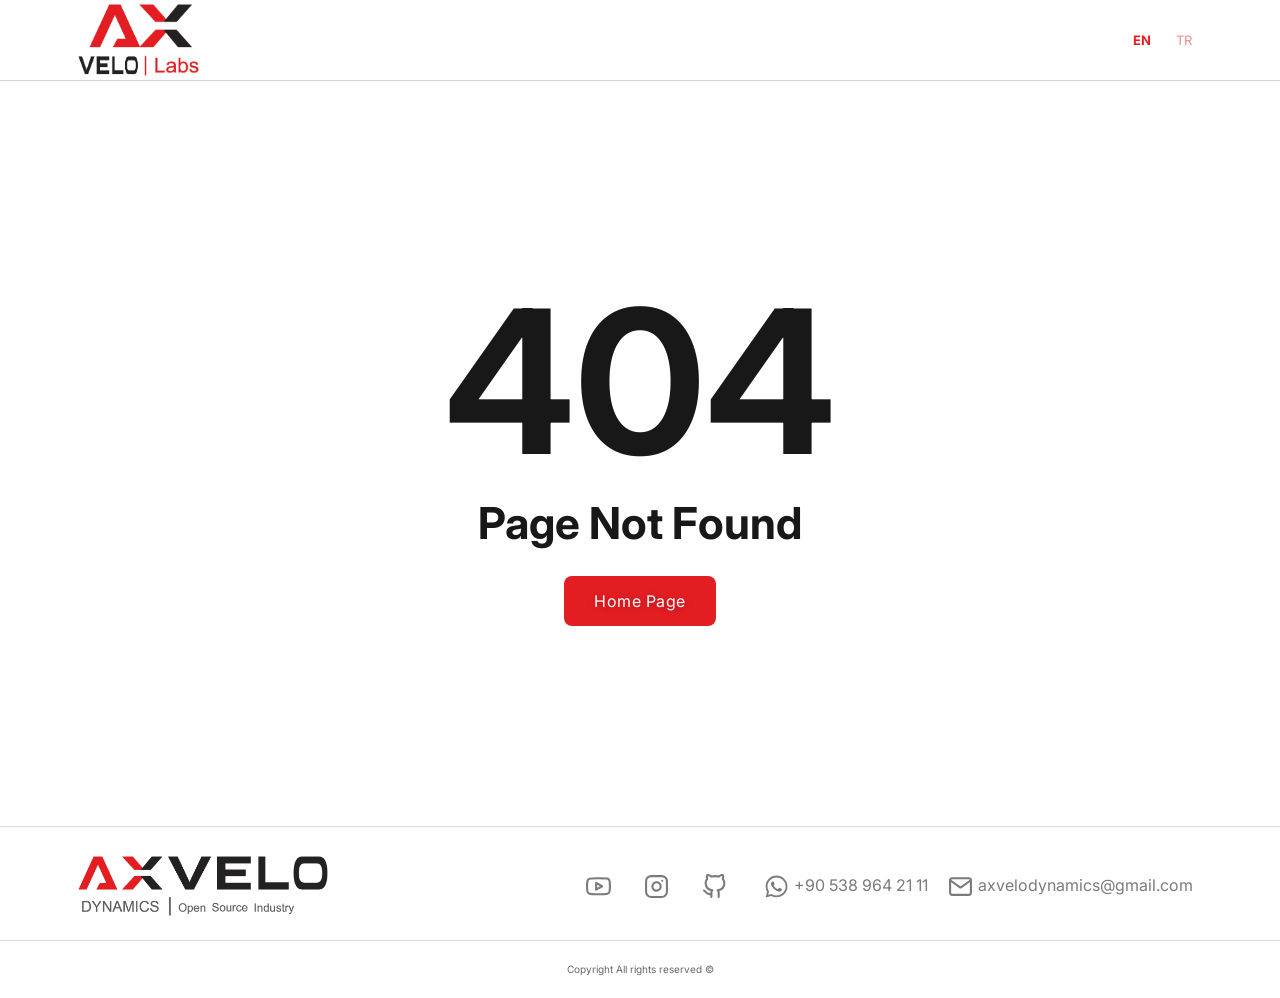
==== index.html @ fbc52920 "RELEASE post-2 video-3" ====
<!doctype html><html lang="en"><head><meta charset="utf-8"/><link rel="icon" type="image/png" href="/favicon-96x96.png" sizes="96x96"/><link rel="icon" type="image/svg+xml" href="/favicon.svg"/><link rel="shortcut icon" href="/favicon.ico"/><meta name="apple-mobile-web-app-title" content="Axvelo Labs"/><meta name="viewport" content="width=device-width,initial-scale=1"/><meta name="theme-color" content="#000000"/><meta name="description" content="Axvelo Labs"/><link rel="apple-touch-icon" sizes="180x180" href="/apple-touch-icon.png"/><link rel="manifest" href="/manifest.json"/><link href="/static/css/main.bc893403.chunk.css" rel="stylesheet"></head><body class="light"><noscript>You need to enable JavaScript to run this app.</noscript><div id="root"></div><script>!function(e){function r(r){for(var n,l,a=r[0],f=r[1],i=r[2],c=0,s=[];c<a.length;c++)l=a[c],Object.prototype.hasOwnProperty.call(o,l)&&o[l]&&s.push(o[l][0]),o[l]=0;for(n in f)Object.prototype.hasOwnProperty.call(f,n)&&(e[n]=f[n]);for(p&&p(r);s.length;)s.shift()();return u.push.apply(u,i||[]),t()}function t(){for(var e,r=0;r<u.length;r++){for(var t=u[r],n=!0,a=1;a<t.length;a++){var f=t[a];0!==o[f]&&(n=!1)}n&&(u.splice(r--,1),e=l(l.s=t[0]))}return e}var n={},o={1:0},u=[];function l(r){if(n[r])return n[r].exports;var t=n[r]={i:r,l:!1,exports:{}};return e[r].call(t.exports,t,t.exports,l),t.l=!0,t.exports}l.m=e,l.c=n,l.d=function(e,r,t){l.o(e,r)||Object.defineProperty(e,r,{enumerable:!0,get:t})},l.r=function(e){"undefined"!=typeof Symbol&&Symbol.toStringTag&&Object.defineProperty(e,Symbol.toStringTag,{value:"Module"}),Object.defineProperty(e,"__esModule",{value:!0})},l.t=function(e,r){if(1&r&&(e=l(e)),8&r)return e;if(4&r&&"object"==typeof e&&e&&e.__esModule)return e;var t=Object.create(null);if(l.r(t),Object.defineProperty(t,"default",{enumerable:!0,value:e}),2&r&&"string"!=typeof e)for(var n in e)l.d(t,n,function(r){return e[r]}.bind(null,n));return t},l.n=function(e){var r=e&&e.__esModule?function(){return e.default}:function(){return e};return l.d(r,"a",r),r},l.o=function(e,r){return Object.prototype.hasOwnProperty.call(e,r)},l.p="/";var a=this.webpackJsonpaxvelo=this.webpackJsonpaxvelo||[],f=a.push.bind(a);a.push=r,a=a.slice();for(var i=0;i<a.length;i++)r(a[i]);var p=f;t()}([])</script><script src="/static/js/2.7e75f795.chunk.js"></script><script src="/static/js/main.991373ff.chunk.js"></script></body></html>
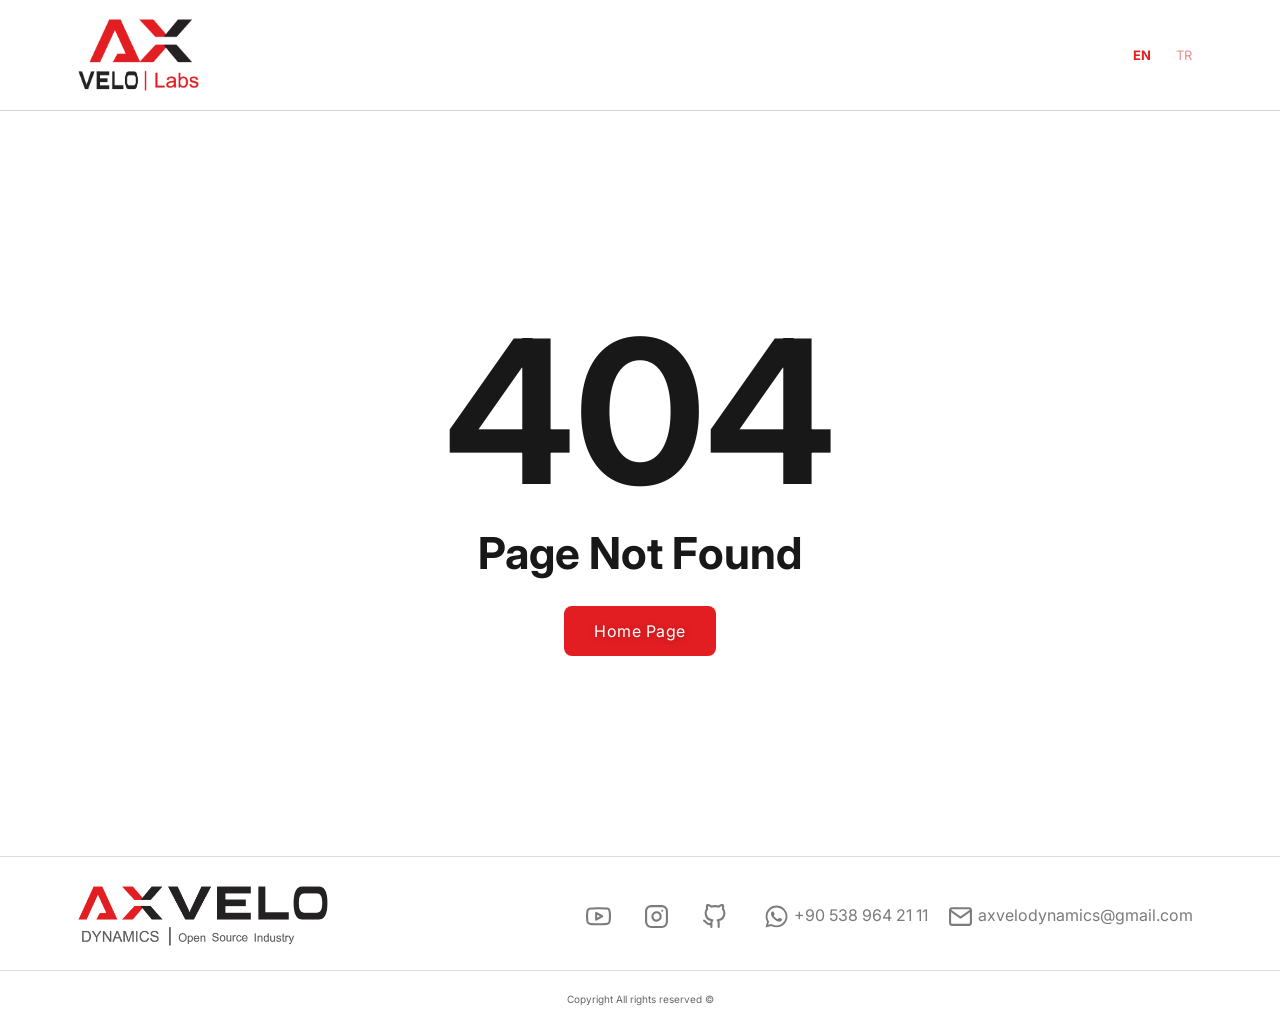
==== commit 6892a953: "RELEASE post-3 video update & spacings" ====
--- a/index.html
+++ b/index.html
@@ -1 +1 @@
-<!doctype html><html lang="en"><head><meta charset="utf-8"/><link rel="icon" type="image/png" href="/favicon-96x96.png" sizes="96x96"/><link rel="icon" type="image/svg+xml" href="/favicon.svg"/><link rel="shortcut icon" href="/favicon.ico"/><meta name="apple-mobile-web-app-title" content="Axvelo Labs"/><meta name="viewport" content="width=device-width,initial-scale=1"/><meta name="theme-color" content="#000000"/><meta name="description" content="Axvelo Labs"/><link rel="apple-touch-icon" sizes="180x180" href="/apple-touch-icon.png"/><link rel="manifest" href="/manifest.json"/><link href="/static/css/main.bc893403.chunk.css" rel="stylesheet"></head><body class="light"><noscript>You need to enable JavaScript to run this app.</noscript><div id="root"></div><script>!function(e){function r(r){for(var n,l,a=r[0],f=r[1],i=r[2],c=0,s=[];c<a.length;c++)l=a[c],Object.prototype.hasOwnProperty.call(o,l)&&o[l]&&s.push(o[l][0]),o[l]=0;for(n in f)Object.prototype.hasOwnProperty.call(f,n)&&(e[n]=f[n]);for(p&&p(r);s.length;)s.shift()();return u.push.apply(u,i||[]),t()}function t(){for(var e,r=0;r<u.length;r++){for(var t=u[r],n=!0,a=1;a<t.length;a++){var f=t[a];0!==o[f]&&(n=!1)}n&&(u.splice(r--,1),e=l(l.s=t[0]))}return e}var n={},o={1:0},u=[];function l(r){if(n[r])return n[r].exports;var t=n[r]={i:r,l:!1,exports:{}};return e[r].call(t.exports,t,t.exports,l),t.l=!0,t.exports}l.m=e,l.c=n,l.d=function(e,r,t){l.o(e,r)||Object.defineProperty(e,r,{enumerable:!0,get:t})},l.r=function(e){"undefined"!=typeof Symbol&&Symbol.toStringTag&&Object.defineProperty(e,Symbol.toStringTag,{value:"Module"}),Object.defineProperty(e,"__esModule",{value:!0})},l.t=function(e,r){if(1&r&&(e=l(e)),8&r)return e;if(4&r&&"object"==typeof e&&e&&e.__esModule)return e;var t=Object.create(null);if(l.r(t),Object.defineProperty(t,"default",{enumerable:!0,value:e}),2&r&&"string"!=typeof e)for(var n in e)l.d(t,n,function(r){return e[r]}.bind(null,n));return t},l.n=function(e){var r=e&&e.__esModule?function(){return e.default}:function(){return e};return l.d(r,"a",r),r},l.o=function(e,r){return Object.prototype.hasOwnProperty.call(e,r)},l.p="/";var a=this.webpackJsonpaxvelo=this.webpackJsonpaxvelo||[],f=a.push.bind(a);a.push=r,a=a.slice();for(var i=0;i<a.length;i++)r(a[i]);var p=f;t()}([])</script><script src="/static/js/2.7e75f795.chunk.js"></script><script src="/static/js/main.991373ff.chunk.js"></script></body></html>+<!doctype html><html lang="en"><head><meta charset="utf-8"/><link rel="icon" type="image/png" href="/favicon-96x96.png" sizes="96x96"/><link rel="icon" type="image/svg+xml" href="/favicon.svg"/><link rel="shortcut icon" href="/favicon.ico"/><meta name="apple-mobile-web-app-title" content="Axvelo Labs"/><meta name="viewport" content="width=device-width,initial-scale=1"/><meta name="theme-color" content="#000000"/><meta name="description" content="Axvelo Labs"/><link rel="apple-touch-icon" sizes="180x180" href="/apple-touch-icon.png"/><link rel="manifest" href="/manifest.json"/><link href="/static/css/main.41f11011.chunk.css" rel="stylesheet"></head><body class="light"><noscript>You need to enable JavaScript to run this app.</noscript><div id="root"></div><script>!function(e){function r(r){for(var n,l,a=r[0],f=r[1],i=r[2],c=0,s=[];c<a.length;c++)l=a[c],Object.prototype.hasOwnProperty.call(o,l)&&o[l]&&s.push(o[l][0]),o[l]=0;for(n in f)Object.prototype.hasOwnProperty.call(f,n)&&(e[n]=f[n]);for(p&&p(r);s.length;)s.shift()();return u.push.apply(u,i||[]),t()}function t(){for(var e,r=0;r<u.length;r++){for(var t=u[r],n=!0,a=1;a<t.length;a++){var f=t[a];0!==o[f]&&(n=!1)}n&&(u.splice(r--,1),e=l(l.s=t[0]))}return e}var n={},o={1:0},u=[];function l(r){if(n[r])return n[r].exports;var t=n[r]={i:r,l:!1,exports:{}};return e[r].call(t.exports,t,t.exports,l),t.l=!0,t.exports}l.m=e,l.c=n,l.d=function(e,r,t){l.o(e,r)||Object.defineProperty(e,r,{enumerable:!0,get:t})},l.r=function(e){"undefined"!=typeof Symbol&&Symbol.toStringTag&&Object.defineProperty(e,Symbol.toStringTag,{value:"Module"}),Object.defineProperty(e,"__esModule",{value:!0})},l.t=function(e,r){if(1&r&&(e=l(e)),8&r)return e;if(4&r&&"object"==typeof e&&e&&e.__esModule)return e;var t=Object.create(null);if(l.r(t),Object.defineProperty(t,"default",{enumerable:!0,value:e}),2&r&&"string"!=typeof e)for(var n in e)l.d(t,n,function(r){return e[r]}.bind(null,n));return t},l.n=function(e){var r=e&&e.__esModule?function(){return e.default}:function(){return e};return l.d(r,"a",r),r},l.o=function(e,r){return Object.prototype.hasOwnProperty.call(e,r)},l.p="/";var a=this.webpackJsonpaxvelo=this.webpackJsonpaxvelo||[],f=a.push.bind(a);a.push=r,a=a.slice();for(var i=0;i<a.length;i++)r(a[i]);var p=f;t()}([])</script><script src="/static/js/2.7e75f795.chunk.js"></script><script src="/static/js/main.ada5b45c.chunk.js"></script></body></html>
--- a/static/css/main.41f11011.chunk.css
+++ b/static/css/main.41f11011.chunk.css
@@ -0,0 +1,15 @@
+@import url(https://fonts.googleapis.com/css2?family=Inter:wght@300;400;500;600;700;800&display=swap);
+/*!
+ * Bootstrap  v5.2.0 (https://getbootstrap.com/)
+ * Copyright 2011-2022 The Bootstrap Authors
+ * Copyright 2011-2022 Twitter, Inc.
+ * Licensed under MIT (https://github.com/twbs/bootstrap/blob/main/LICENSE)
+ */:root{--bs-blue:#0d6efd;--bs-indigo:#6610f2;--bs-purple:#6f42c1;--bs-pink:#d63384;--bs-red:#dc3545;--bs-orange:#fd7e14;--bs-yellow:#ffc107;--bs-green:#198754;--bs-teal:#20c997;--bs-cyan:#0dcaf0;--bs-black:#000;--bs-white:#fff;--bs-gray:#6c757d;--bs-gray-dark:#343a40;--bs-gray-100:#f8f9fa;--bs-gray-200:#e9ecef;--bs-gray-300:#dee2e6;--bs-gray-400:#ced4da;--bs-gray-500:#adb5bd;--bs-gray-600:#6c757d;--bs-gray-700:#495057;--bs-gray-800:#343a40;--bs-gray-900:#212529;--bs-primary:#0d6efd;--bs-secondary:#6c757d;--bs-success:#198754;--bs-info:#0dcaf0;--bs-warning:#ffc107;--bs-danger:#dc3545;--bs-light:#f8f9fa;--bs-dark:#212529;--bs-primary-rgb:13,110,253;--bs-secondary-rgb:108,117,125;--bs-success-rgb:25,135,84;--bs-info-rgb:13,202,240;--bs-warning-rgb:255,193,7;--bs-danger-rgb:220,53,69;--bs-light-rgb:248,249,250;--bs-dark-rgb:33,37,41;--bs-white-rgb:255,255,255;--bs-black-rgb:0,0,0;--bs-body-color-rgb:33,37,41;--bs-body-bg-rgb:255,255,255;--bs-font-sans-serif:system-ui,-apple-system,"Segoe UI",Roboto,"Helvetica Neue","Noto Sans","Liberation Sans",Arial,sans-serif,"Apple Color Emoji","Segoe UI Emoji","Segoe UI Symbol","Noto Color Emoji";--bs-font-monospace:SFMono-Regular,Menlo,Monaco,Consolas,"Liberation Mono","Courier New",monospace;--bs-gradient:linear-gradient(180deg,hsla(0,0%,100%,0.15),hsla(0,0%,100%,0));--bs-body-font-family:var(--bs-font-sans-serif);--bs-body-font-size:1rem;--bs-body-font-weight:400;--bs-body-line-height:1.5;--bs-body-color:#212529;--bs-body-bg:#fff;--bs-border-width:1px;--bs-border-style:solid;--bs-border-color:#dee2e6;--bs-border-color-translucent:rgba(0,0,0,0.175);--bs-border-radius:0.375rem;--bs-border-radius-sm:0.25rem;--bs-border-radius-lg:0.5rem;--bs-border-radius-xl:1rem;--bs-border-radius-2xl:2rem;--bs-border-radius-pill:50rem;--bs-link-color:#0d6efd;--bs-link-hover-color:#0a58ca;--bs-code-color:#d63384;--bs-highlight-bg:#fff3cd}*,:after,:before{box-sizing:border-box}@media(prefers-reduced-motion:no-preference){:root{scroll-behavior:smooth}}body{font-family:var(--bs-body-font-family);font-size:var(--bs-body-font-size);font-weight:var(--bs-body-font-weight);line-height:var(--bs-body-line-height);color:var(--bs-body-color);text-align:var(--bs-body-text-align);background-color:var(--bs-body-bg);-webkit-text-size-adjust:100%;-webkit-tap-highlight-color:transparent}hr{margin:1rem 0;color:inherit;border-top:1px solid}.h1,.h2,.h3,.h4,.h5,.h6,h1,h2,h3,h4,h5,h6{margin-top:0;margin-bottom:.5rem;font-weight:500;line-height:1.2}.h1,h1{font-size:calc(1.375rem + 1.5vw)}@media(min-width:1200px){.h1,h1{font-size:2.5rem}}.h2,h2{font-size:calc(1.325rem + .9vw)}@media(min-width:1200px){.h2,h2{font-size:2rem}}.h3,h3{font-size:calc(1.3rem + .6vw)}@media(min-width:1200px){.h3,h3{font-size:1.75rem}}.h4,h4{font-size:calc(1.275rem + .3vw)}@media(min-width:1200px){.h4,h4{font-size:1.5rem}}.h5,h5{font-size:1.25rem}.h6,h6{font-size:1rem}p{margin-top:0;margin-bottom:1rem}abbr[title]{-webkit-text-decoration:underline dotted;text-decoration:underline dotted;cursor:help;-webkit-text-decoration-skip-ink:none;text-decoration-skip-ink:none}address{margin-bottom:1rem;font-style:normal;line-height:inherit}ol,ul{padding-left:2rem}dl,ol,ul{margin-top:0;margin-bottom:1rem}ol ol,ol ul,ul ol,ul ul{margin-bottom:0}dd{margin-bottom:.5rem;margin-left:0}blockquote{margin:0 0 1rem}b,strong{font-weight:bolder}.small,small{font-size:.875em}.mark,mark{padding:.1875em;background-color:var(--bs-highlight-bg)}sub,sup{font-size:.75em}a{color:var(--bs-link-color);text-decoration:underline}a:hover{color:var(--bs-link-hover-color)}a:not([href]):not([class]),a:not([href]):not([class]):hover{color:inherit;text-decoration:none}code,kbd,pre,samp{font-family:var(--bs-font-monospace);font-size:1em}pre{display:block;margin-top:0;margin-bottom:1rem;overflow:auto;font-size:.875em}pre code{font-size:inherit;color:inherit;word-break:normal}code{font-size:.875em;color:var(--bs-code-color);word-wrap:break-word}a>code{color:inherit}kbd{padding:.1875rem .375rem;font-size:.875em;color:var(--bs-body-bg);background-color:var(--bs-body-color);border-radius:.25rem}kbd kbd{padding:0;font-size:1em}figure{margin:0 0 1rem}img,svg{vertical-align:middle}table{caption-side:bottom}caption{padding-top:.5rem;padding-bottom:.5rem;color:#6c757d;text-align:left}th{text-align:inherit;text-align:-webkit-match-parent}tbody,td,tfoot,th,thead,tr{border:0 solid;border-color:inherit}label{display:inline-block}button{border-radius:0}button:focus:not(:focus-visible){outline:0}button,input,optgroup,select,textarea{margin:0;font-family:inherit;font-size:inherit;line-height:inherit}button,select{text-transform:none}[role=button]{cursor:pointer}select{word-wrap:normal}select:disabled{opacity:1}[list]:not([type=date]):not([type=datetime-local]):not([type=month]):not([type=week]):not([type=time])::-webkit-calendar-picker-indicator{display:none!important}[type=button]:not(:disabled),[type=reset]:not(:disabled),[type=submit]:not(:disabled),button:not(:disabled){cursor:pointer}::-moz-focus-inner{padding:0;border-style:none}textarea{resize:vertical}fieldset{min-width:0;padding:0;margin:0;border:0}legend{float:left;width:100%;margin-bottom:.5rem;font-size:calc(1.275rem + .3vw);line-height:inherit}@media(min-width:1200px){legend{font-size:1.5rem}}legend+*{clear:left}::-webkit-datetime-edit-day-field,::-webkit-datetime-edit-fields-wrapper,::-webkit-datetime-edit-hour-field,::-webkit-datetime-edit-minute,::-webkit-datetime-edit-month-field,::-webkit-datetime-edit-text,::-webkit-datetime-edit-year-field{padding:0}::-webkit-inner-spin-button{height:auto}[type=search]{outline-offset:-2px;-webkit-appearance:textfield}::-webkit-search-decoration{-webkit-appearance:none}::-webkit-color-swatch-wrapper{padding:0}::-webkit-file-upload-button{font:inherit;-webkit-appearance:button}::file-selector-button{font:inherit;-webkit-appearance:button}output{display:inline-block}iframe{border:0}summary{display:list-item;cursor:pointer}progress{vertical-align:initial}[hidden]{display:none!important}.lead{font-size:1.25rem;font-weight:300}.display-1{font-size:calc(1.625rem + 4.5vw);font-weight:300;line-height:1.2}@media(min-width:1200px){.display-1{font-size:5rem}}.display-2{font-size:calc(1.575rem + 3.9vw);font-weight:300;line-height:1.2}@media(min-width:1200px){.display-2{font-size:4.5rem}}.display-3{font-size:calc(1.525rem + 3.3vw);font-weight:300;line-height:1.2}@media(min-width:1200px){.display-3{font-size:4rem}}.display-4{font-size:calc(1.475rem + 2.7vw);font-weight:300;line-height:1.2}@media(min-width:1200px){.display-4{font-size:3.5rem}}.display-5{font-size:calc(1.425rem + 2.1vw);font-weight:300;line-height:1.2}@media(min-width:1200px){.display-5{font-size:3rem}}.display-6{font-size:calc(1.375rem + 1.5vw);font-weight:300;line-height:1.2}@media(min-width:1200px){.display-6{font-size:2.5rem}}.list-inline,.list-unstyled{padding-left:0;list-style:none}.list-inline-item{display:inline-block}.list-inline-item:not(:last-child){margin-right:.5rem}.initialism{font-size:.875em;text-transform:uppercase}.blockquote{margin-bottom:1rem;font-size:1.25rem}.blockquote>:last-child{margin-bottom:0}.blockquote-footer{margin-top:-1rem;margin-bottom:1rem;font-size:.875em;color:#6c757d}.blockquote-footer:before{content:"— "}.img-fluid,.img-thumbnail{max-width:100%;height:auto}.img-thumbnail{padding:.25rem;background-color:#fff;border:1px solid var(--bs-border-color);border-radius:.375rem}.figure{display:inline-block}.figure-img{margin-bottom:.5rem;line-height:1}.figure-caption{font-size:.875em;color:#6c757d}.container,.container-fluid,.container-lg,.container-md,.container-sm,.container-xl,.container-xxl{--bs-gutter-x:1.5rem;--bs-gutter-y:0;width:100%;padding-right:calc(var(--bs-gutter-x)*0.5);padding-left:calc(var(--bs-gutter-x)*0.5);margin-right:auto;margin-left:auto}@media(min-width:576px){.container,.container-sm{max-width:540px}}@media(min-width:768px){.container,.container-md,.container-sm{max-width:720px}}@media(min-width:992px){.container,.container-lg,.container-md,.container-sm{max-width:960px}}@media(min-width:1200px){.container,.container-lg,.container-md,.container-sm,.container-xl{max-width:1140px}}.row{--bs-gutter-x:1.5rem;--bs-gutter-y:0;display:flex;flex-wrap:wrap;margin-top:calc(var(--bs-gutter-y)*-1);margin-right:calc(var(--bs-gutter-x)*-0.5);margin-left:calc(var(--bs-gutter-x)*-0.5)}.row>*{flex-shrink:0;width:100%;max-width:100%;padding-right:calc(var(--bs-gutter-x)*0.5);padding-left:calc(var(--bs-gutter-x)*0.5);margin-top:var(--bs-gutter-y)}.col{flex:1 0}.row-cols-auto>*{flex:0 0 auto;width:auto}.row-cols-1>*{flex:0 0 auto;width:100%}.row-cols-2>*{flex:0 0 auto;width:50%}.row-cols-3>*{flex:0 0 auto;width:33.3333333333%}.row-cols-4>*{flex:0 0 auto;width:25%}.row-cols-5>*{flex:0 0 auto;width:20%}.row-cols-6>*{flex:0 0 auto;width:16.6666666667%}.col-auto{flex:0 0 auto;width:auto}.col-1{flex:0 0 auto;width:8.33333333%}.col-2{flex:0 0 auto;width:16.66666667%}.col-3{flex:0 0 auto;width:25%}.col-4{flex:0 0 auto;width:33.33333333%}.col-5{flex:0 0 auto;width:41.66666667%}.col-6{flex:0 0 auto;width:50%}.col-7{flex:0 0 auto;width:58.33333333%}.col-8{flex:0 0 auto;width:66.66666667%}.col-9{flex:0 0 auto;width:75%}.col-10{flex:0 0 auto;width:83.33333333%}.col-11{flex:0 0 auto;width:91.66666667%}.col-12{flex:0 0 auto;width:100%}.offset-1{margin-left:8.33333333%}.offset-2{margin-left:16.66666667%}.offset-3{margin-left:25%}.offset-4{margin-left:33.33333333%}.offset-5{margin-left:41.66666667%}.offset-6{margin-left:50%}.offset-7{margin-left:58.33333333%}.offset-8{margin-left:66.66666667%}.offset-9{margin-left:75%}.offset-10{margin-left:83.33333333%}.offset-11{margin-left:91.66666667%}.g-0,.gx-0{--bs-gutter-x:0}.g-0,.gy-0{--bs-gutter-y:0}.g-1,.gx-1{--bs-gutter-x:0.25rem}.g-1,.gy-1{--bs-gutter-y:0.25rem}.g-2,.gx-2{--bs-gutter-x:0.5rem}.g-2,.gy-2{--bs-gutter-y:0.5rem}.g-3,.gx-3{--bs-gutter-x:1rem}.g-3,.gy-3{--bs-gutter-y:1rem}.g-4,.gx-4{--bs-gutter-x:1.5rem}.g-4,.gy-4{--bs-gutter-y:1.5rem}.g-5,.gx-5{--bs-gutter-x:3rem}.g-5,.gy-5{--bs-gutter-y:3rem}@media(min-width:576px){.col-sm{flex:1 0}.row-cols-sm-auto>*{flex:0 0 auto;width:auto}.row-cols-sm-1>*{flex:0 0 auto;width:100%}.row-cols-sm-2>*{flex:0 0 auto;width:50%}.row-cols-sm-3>*{flex:0 0 auto;width:33.3333333333%}.row-cols-sm-4>*{flex:0 0 auto;width:25%}.row-cols-sm-5>*{flex:0 0 auto;width:20%}.row-cols-sm-6>*{flex:0 0 auto;width:16.6666666667%}.col-sm-auto{flex:0 0 auto;width:auto}.col-sm-1{flex:0 0 auto;width:8.33333333%}.col-sm-2{flex:0 0 auto;width:16.66666667%}.col-sm-3{flex:0 0 auto;width:25%}.col-sm-4{flex:0 0 auto;width:33.33333333%}.col-sm-5{flex:0 0 auto;width:41.66666667%}.col-sm-6{flex:0 0 auto;width:50%}.col-sm-7{flex:0 0 auto;width:58.33333333%}.col-sm-8{flex:0 0 auto;width:66.66666667%}.col-sm-9{flex:0 0 auto;width:75%}.col-sm-10{flex:0 0 auto;width:83.33333333%}.col-sm-11{flex:0 0 auto;width:91.66666667%}.col-sm-12{flex:0 0 auto;width:100%}.offset-sm-0{margin-left:0}.offset-sm-1{margin-left:8.33333333%}.offset-sm-2{margin-left:16.66666667%}.offset-sm-3{margin-left:25%}.offset-sm-4{margin-left:33.33333333%}.offset-sm-5{margin-left:41.66666667%}.offset-sm-6{margin-left:50%}.offset-sm-7{margin-left:58.33333333%}.offset-sm-8{margin-left:66.66666667%}.offset-sm-9{margin-left:75%}.offset-sm-10{margin-left:83.33333333%}.offset-sm-11{margin-left:91.66666667%}.g-sm-0,.gx-sm-0{--bs-gutter-x:0}.g-sm-0,.gy-sm-0{--bs-gutter-y:0}.g-sm-1,.gx-sm-1{--bs-gutter-x:0.25rem}.g-sm-1,.gy-sm-1{--bs-gutter-y:0.25rem}.g-sm-2,.gx-sm-2{--bs-gutter-x:0.5rem}.g-sm-2,.gy-sm-2{--bs-gutter-y:0.5rem}.g-sm-3,.gx-sm-3{--bs-gutter-x:1rem}.g-sm-3,.gy-sm-3{--bs-gutter-y:1rem}.g-sm-4,.gx-sm-4{--bs-gutter-x:1.5rem}.g-sm-4,.gy-sm-4{--bs-gutter-y:1.5rem}.g-sm-5,.gx-sm-5{--bs-gutter-x:3rem}.g-sm-5,.gy-sm-5{--bs-gutter-y:3rem}}@media(min-width:768px){.col-md{flex:1 0}.row-cols-md-auto>*{flex:0 0 auto;width:auto}.row-cols-md-1>*{flex:0 0 auto;width:100%}.row-cols-md-2>*{flex:0 0 auto;width:50%}.row-cols-md-3>*{flex:0 0 auto;width:33.3333333333%}.row-cols-md-4>*{flex:0 0 auto;width:25%}.row-cols-md-5>*{flex:0 0 auto;width:20%}.row-cols-md-6>*{flex:0 0 auto;width:16.6666666667%}.col-md-auto{flex:0 0 auto;width:auto}.col-md-1{flex:0 0 auto;width:8.33333333%}.col-md-2{flex:0 0 auto;width:16.66666667%}.col-md-3{flex:0 0 auto;width:25%}.col-md-4{flex:0 0 auto;width:33.33333333%}.col-md-5{flex:0 0 auto;width:41.66666667%}.col-md-6{flex:0 0 auto;width:50%}.col-md-7{flex:0 0 auto;width:58.33333333%}.col-md-8{flex:0 0 auto;width:66.66666667%}.col-md-9{flex:0 0 auto;width:75%}.col-md-10{flex:0 0 auto;width:83.33333333%}.col-md-11{flex:0 0 auto;width:91.66666667%}.col-md-12{flex:0 0 auto;width:100%}.offset-md-0{margin-left:0}.offset-md-1{margin-left:8.33333333%}.offset-md-2{margin-left:16.66666667%}.offset-md-3{margin-left:25%}.offset-md-4{margin-left:33.33333333%}.offset-md-5{margin-left:41.66666667%}.offset-md-6{margin-left:50%}.offset-md-7{margin-left:58.33333333%}.offset-md-8{margin-left:66.66666667%}.offset-md-9{margin-left:75%}.offset-md-10{margin-left:83.33333333%}.offset-md-11{margin-left:91.66666667%}.g-md-0,.gx-md-0{--bs-gutter-x:0}.g-md-0,.gy-md-0{--bs-gutter-y:0}.g-md-1,.gx-md-1{--bs-gutter-x:0.25rem}.g-md-1,.gy-md-1{--bs-gutter-y:0.25rem}.g-md-2,.gx-md-2{--bs-gutter-x:0.5rem}.g-md-2,.gy-md-2{--bs-gutter-y:0.5rem}.g-md-3,.gx-md-3{--bs-gutter-x:1rem}.g-md-3,.gy-md-3{--bs-gutter-y:1rem}.g-md-4,.gx-md-4{--bs-gutter-x:1.5rem}.g-md-4,.gy-md-4{--bs-gutter-y:1.5rem}.g-md-5,.gx-md-5{--bs-gutter-x:3rem}.g-md-5,.gy-md-5{--bs-gutter-y:3rem}}@media(min-width:992px){.col-lg{flex:1 0}.row-cols-lg-auto>*{flex:0 0 auto;width:auto}.row-cols-lg-1>*{flex:0 0 auto;width:100%}.row-cols-lg-2>*{flex:0 0 auto;width:50%}.row-cols-lg-3>*{flex:0 0 auto;width:33.3333333333%}.row-cols-lg-4>*{flex:0 0 auto;width:25%}.row-cols-lg-5>*{flex:0 0 auto;width:20%}.row-cols-lg-6>*{flex:0 0 auto;width:16.6666666667%}.col-lg-auto{flex:0 0 auto;width:auto}.col-lg-1{flex:0 0 auto;width:8.33333333%}.col-lg-2{flex:0 0 auto;width:16.66666667%}.col-lg-3{flex:0 0 auto;width:25%}.col-lg-4{flex:0 0 auto;width:33.33333333%}.col-lg-5{flex:0 0 auto;width:41.66666667%}.col-lg-6{flex:0 0 auto;width:50%}.col-lg-7{flex:0 0 auto;width:58.33333333%}.col-lg-8{flex:0 0 auto;width:66.66666667%}.col-lg-9{flex:0 0 auto;width:75%}.col-lg-10{flex:0 0 auto;width:83.33333333%}.col-lg-11{flex:0 0 auto;width:91.66666667%}.col-lg-12{flex:0 0 auto;width:100%}.offset-lg-0{margin-left:0}.offset-lg-1{margin-left:8.33333333%}.offset-lg-2{margin-left:16.66666667%}.offset-lg-3{margin-left:25%}.offset-lg-4{margin-left:33.33333333%}.offset-lg-5{margin-left:41.66666667%}.offset-lg-6{margin-left:50%}.offset-lg-7{margin-left:58.33333333%}.offset-lg-8{margin-left:66.66666667%}.offset-lg-9{margin-left:75%}.offset-lg-10{margin-left:83.33333333%}.offset-lg-11{margin-left:91.66666667%}.g-lg-0,.gx-lg-0{--bs-gutter-x:0}.g-lg-0,.gy-lg-0{--bs-gutter-y:0}.g-lg-1,.gx-lg-1{--bs-gutter-x:0.25rem}.g-lg-1,.gy-lg-1{--bs-gutter-y:0.25rem}.g-lg-2,.gx-lg-2{--bs-gutter-x:0.5rem}.g-lg-2,.gy-lg-2{--bs-gutter-y:0.5rem}.g-lg-3,.gx-lg-3{--bs-gutter-x:1rem}.g-lg-3,.gy-lg-3{--bs-gutter-y:1rem}.g-lg-4,.gx-lg-4{--bs-gutter-x:1.5rem}.g-lg-4,.gy-lg-4{--bs-gutter-y:1.5rem}.g-lg-5,.gx-lg-5{--bs-gutter-x:3rem}.g-lg-5,.gy-lg-5{--bs-gutter-y:3rem}}@media(min-width:1200px){.col-xl{flex:1 0}.row-cols-xl-auto>*{flex:0 0 auto;width:auto}.row-cols-xl-1>*{flex:0 0 auto;width:100%}.row-cols-xl-2>*{flex:0 0 auto;width:50%}.row-cols-xl-3>*{flex:0 0 auto;width:33.3333333333%}.row-cols-xl-4>*{flex:0 0 auto;width:25%}.row-cols-xl-5>*{flex:0 0 auto;width:20%}.row-cols-xl-6>*{flex:0 0 auto;width:16.6666666667%}.col-xl-auto{flex:0 0 auto;width:auto}.col-xl-1{flex:0 0 auto;width:8.33333333%}.col-xl-2{flex:0 0 auto;width:16.66666667%}.col-xl-3{flex:0 0 auto;width:25%}.col-xl-4{flex:0 0 auto;width:33.33333333%}.col-xl-5{flex:0 0 auto;width:41.66666667%}.col-xl-6{flex:0 0 auto;width:50%}.col-xl-7{flex:0 0 auto;width:58.33333333%}.col-xl-8{flex:0 0 auto;width:66.66666667%}.col-xl-9{flex:0 0 auto;width:75%}.col-xl-10{flex:0 0 auto;width:83.33333333%}.col-xl-11{flex:0 0 auto;width:91.66666667%}.col-xl-12{flex:0 0 auto;width:100%}.offset-xl-0{margin-left:0}.offset-xl-1{margin-left:8.33333333%}.offset-xl-2{margin-left:16.66666667%}.offset-xl-3{margin-left:25%}.offset-xl-4{margin-left:33.33333333%}.offset-xl-5{margin-left:41.66666667%}.offset-xl-6{margin-left:50%}.offset-xl-7{margin-left:58.33333333%}.offset-xl-8{margin-left:66.66666667%}.offset-xl-9{margin-left:75%}.offset-xl-10{margin-left:83.33333333%}.offset-xl-11{margin-left:91.66666667%}.g-xl-0,.gx-xl-0{--bs-gutter-x:0}.g-xl-0,.gy-xl-0{--bs-gutter-y:0}.g-xl-1,.gx-xl-1{--bs-gutter-x:0.25rem}.g-xl-1,.gy-xl-1{--bs-gutter-y:0.25rem}.g-xl-2,.gx-xl-2{--bs-gutter-x:0.5rem}.g-xl-2,.gy-xl-2{--bs-gutter-y:0.5rem}.g-xl-3,.gx-xl-3{--bs-gutter-x:1rem}.g-xl-3,.gy-xl-3{--bs-gutter-y:1rem}.g-xl-4,.gx-xl-4{--bs-gutter-x:1.5rem}.g-xl-4,.gy-xl-4{--bs-gutter-y:1.5rem}.g-xl-5,.gx-xl-5{--bs-gutter-x:3rem}.g-xl-5,.gy-xl-5{--bs-gutter-y:3rem}}@media(min-width:1400px){.col-xxl{flex:1 0}.row-cols-xxl-auto>*{flex:0 0 auto;width:auto}.row-cols-xxl-1>*{flex:0 0 auto;width:100%}.row-cols-xxl-2>*{flex:0 0 auto;width:50%}.row-cols-xxl-3>*{flex:0 0 auto;width:33.3333333333%}.row-cols-xxl-4>*{flex:0 0 auto;width:25%}.row-cols-xxl-5>*{flex:0 0 auto;width:20%}.row-cols-xxl-6>*{flex:0 0 auto;width:16.6666666667%}.col-xxl-auto{flex:0 0 auto;width:auto}.col-xxl-1{flex:0 0 auto;width:8.33333333%}.col-xxl-2{flex:0 0 auto;width:16.66666667%}.col-xxl-3{flex:0 0 auto;width:25%}.col-xxl-4{flex:0 0 auto;width:33.33333333%}.col-xxl-5{flex:0 0 auto;width:41.66666667%}.col-xxl-6{flex:0 0 auto;width:50%}.col-xxl-7{flex:0 0 auto;width:58.33333333%}.col-xxl-8{flex:0 0 auto;width:66.66666667%}.col-xxl-9{flex:0 0 auto;width:75%}.col-xxl-10{flex:0 0 auto;width:83.33333333%}.col-xxl-11{flex:0 0 auto;width:91.66666667%}.col-xxl-12{flex:0 0 auto;width:100%}.offset-xxl-0{margin-left:0}.offset-xxl-1{margin-left:8.33333333%}.offset-xxl-2{margin-left:16.66666667%}.offset-xxl-3{margin-left:25%}.offset-xxl-4{margin-left:33.33333333%}.offset-xxl-5{margin-left:41.66666667%}.offset-xxl-6{margin-left:50%}.offset-xxl-7{margin-left:58.33333333%}.offset-xxl-8{margin-left:66.66666667%}.offset-xxl-9{margin-left:75%}.offset-xxl-10{margin-left:83.33333333%}.offset-xxl-11{margin-left:91.66666667%}.g-xxl-0,.gx-xxl-0{--bs-gutter-x:0}.g-xxl-0,.gy-xxl-0{--bs-gutter-y:0}.g-xxl-1,.gx-xxl-1{--bs-gutter-x:0.25rem}.g-xxl-1,.gy-xxl-1{--bs-gutter-y:0.25rem}.g-xxl-2,.gx-xxl-2{--bs-gutter-x:0.5rem}.g-xxl-2,.gy-xxl-2{--bs-gutter-y:0.5rem}.g-xxl-3,.gx-xxl-3{--bs-gutter-x:1rem}.g-xxl-3,.gy-xxl-3{--bs-gutter-y:1rem}.g-xxl-4,.gx-xxl-4{--bs-gutter-x:1.5rem}.g-xxl-4,.gy-xxl-4{--bs-gutter-y:1.5rem}.g-xxl-5,.gx-xxl-5{--bs-gutter-x:3rem}.g-xxl-5,.gy-xxl-5{--bs-gutter-y:3rem}}.table{--bs-table-color:var(--bs-body-color);--bs-table-bg:transparent;--bs-table-border-color:var(--bs-border-color);--bs-table-accent-bg:transparent;--bs-table-striped-color:var(--bs-body-color);--bs-table-striped-bg:rgba(0,0,0,0.05);--bs-table-active-color:var(--bs-body-color);--bs-table-active-bg:rgba(0,0,0,0.1);--bs-table-hover-color:var(--bs-body-color);--bs-table-hover-bg:rgba(0,0,0,0.075);width:100%;margin-bottom:1rem;color:var(--bs-table-color);vertical-align:top;border-color:var(--bs-table-border-color)}.table>:not(caption)>*>*{padding:.5rem;background-color:var(--bs-table-bg);border-bottom-width:1px;box-shadow:inset 0 0 0 9999px var(--bs-table-accent-bg)}.table>tbody{vertical-align:inherit}.table>thead{vertical-align:bottom}.table-group-divider{border-top:2px solid}.caption-top{caption-side:top}.table-sm>:not(caption)>*>*{padding:.25rem}.table-bordered>:not(caption)>*{border-width:1px 0}.table-bordered>:not(caption)>*>*{border-width:0 1px}.table-borderless>:not(caption)>*>*{border-bottom-width:0}.table-borderless>:not(:first-child){border-top-width:0}.table-striped-columns>:not(caption)>tr>:nth-child(2n),.table-striped>tbody>tr:nth-of-type(odd)>*{--bs-table-accent-bg:var(--bs-table-striped-bg);color:var(--bs-table-striped-color)}.table-active{--bs-table-accent-bg:var(--bs-table-active-bg);color:var(--bs-table-active-color)}.table-hover>tbody>tr:hover>*{--bs-table-accent-bg:var(--bs-table-hover-bg);color:var(--bs-table-hover-color)}.table-primary{--bs-table-color:#000;--bs-table-bg:#cfe2ff;--bs-table-border-color:#bacbe6;--bs-table-striped-bg:#c5d7f2;--bs-table-striped-color:#000;--bs-table-active-bg:#bacbe6;--bs-table-active-color:#000;--bs-table-hover-bg:#bfd1ec;--bs-table-hover-color:#000}.table-primary,.table-secondary{color:var(--bs-table-color);border-color:var(--bs-table-border-color)}.table-secondary{--bs-table-color:#000;--bs-table-bg:#e2e3e5;--bs-table-border-color:#cbccce;--bs-table-striped-bg:#d7d8da;--bs-table-striped-color:#000;--bs-table-active-bg:#cbccce;--bs-table-active-color:#000;--bs-table-hover-bg:#d1d2d4;--bs-table-hover-color:#000}.table-success{--bs-table-color:#000;--bs-table-bg:#d1e7dd;--bs-table-border-color:#bcd0c7;--bs-table-striped-bg:#c7dbd2;--bs-table-striped-color:#000;--bs-table-active-bg:#bcd0c7;--bs-table-active-color:#000;--bs-table-hover-bg:#c1d6cc;--bs-table-hover-color:#000}.table-info,.table-success{color:var(--bs-table-color);border-color:var(--bs-table-border-color)}.table-info{--bs-table-color:#000;--bs-table-bg:#cff4fc;--bs-table-border-color:#badce3;--bs-table-striped-bg:#c5e8ef;--bs-table-striped-color:#000;--bs-table-active-bg:#badce3;--bs-table-active-color:#000;--bs-table-hover-bg:#bfe2e9;--bs-table-hover-color:#000}.table-warning{--bs-table-color:#000;--bs-table-bg:#fff3cd;--bs-table-border-color:#e6dbb9;--bs-table-striped-bg:#f2e7c3;--bs-table-striped-color:#000;--bs-table-active-bg:#e6dbb9;--bs-table-active-color:#000;--bs-table-hover-bg:#ece1be;--bs-table-hover-color:#000}.table-danger,.table-warning{color:var(--bs-table-color);border-color:var(--bs-table-border-color)}.table-danger{--bs-table-color:#000;--bs-table-bg:#f8d7da;--bs-table-border-color:#dfc2c4;--bs-table-striped-bg:#eccccf;--bs-table-striped-color:#000;--bs-table-active-bg:#dfc2c4;--bs-table-active-color:#000;--bs-table-hover-bg:#e5c7ca;--bs-table-hover-color:#000}.table-light{--bs-table-color:#000;--bs-table-bg:#f8f9fa;--bs-table-border-color:#dfe0e1;--bs-table-striped-bg:#ecedee;--bs-table-striped-color:#000;--bs-table-active-bg:#dfe0e1;--bs-table-active-color:#000;--bs-table-hover-bg:#e5e6e7;--bs-table-hover-color:#000}.table-dark,.table-light{color:var(--bs-table-color);border-color:var(--bs-table-border-color)}.table-dark{--bs-table-color:#fff;--bs-table-bg:#212529;--bs-table-border-color:#373b3e;--bs-table-striped-bg:#2c3034;--bs-table-striped-color:#fff;--bs-table-active-bg:#373b3e;--bs-table-active-color:#fff;--bs-table-hover-bg:#323539;--bs-table-hover-color:#fff}.table-responsive{overflow-x:auto;-webkit-overflow-scrolling:touch}@media(max-width:575.98px){.table-responsive-sm{overflow-x:auto;-webkit-overflow-scrolling:touch}}@media(max-width:767.98px){.table-responsive-md{overflow-x:auto;-webkit-overflow-scrolling:touch}}@media(max-width:991.98px){.table-responsive-lg{overflow-x:auto;-webkit-overflow-scrolling:touch}}@media(max-width:1199.98px){.table-responsive-xl{overflow-x:auto;-webkit-overflow-scrolling:touch}}@media(max-width:1399.98px){.table-responsive-xxl{overflow-x:auto;-webkit-overflow-scrolling:touch}}.form-label{margin-bottom:.5rem}.col-form-label{padding-top:calc(.375rem + 1px);padding-bottom:calc(.375rem + 1px);margin-bottom:0;font-size:inherit;line-height:1.5}.col-form-label-lg{padding-top:calc(.5rem + 1px);padding-bottom:calc(.5rem + 1px);font-size:1.25rem}.col-form-label-sm{padding-top:calc(.25rem + 1px);padding-bottom:calc(.25rem + 1px);font-size:.875rem}.form-text{margin-top:.25rem;font-size:.875em;color:#6c757d}.form-control{display:block;width:100%;padding:.375rem .75rem;font-size:1rem;font-weight:400;line-height:1.5;color:#212529;background-color:#fff;background-clip:padding-box;border:1px solid #ced4da;-webkit-appearance:none;appearance:none;border-radius:.375rem;transition:border-color .15s ease-in-out,box-shadow .15s ease-in-out}@media(prefers-reduced-motion:reduce){.form-control{transition:none}}.form-control[type=file]{overflow:hidden}.form-control[type=file]:not(:disabled):not([readonly]){cursor:pointer}.form-control:focus{color:#212529;background-color:#fff;border-color:#86b7fe;outline:0;box-shadow:0 0 0 .25rem rgba(13,110,253,.25)}.form-control::-webkit-date-and-time-value{height:1.5em}.form-control::placeholder{color:#6c757d;opacity:1}.form-control:disabled{background-color:#e9ecef;opacity:1}.form-control::-webkit-file-upload-button{padding:.375rem .75rem;margin:-.375rem -.75rem;-webkit-margin-end:.75rem;margin-inline-end:.75rem;color:#212529;background-color:#e9ecef;pointer-events:none;border:0 solid;border-color:inherit;border-inline-end-width:1px;border-radius:0;-webkit-transition:color .15s ease-in-out,background-color .15s ease-in-out,border-color .15s ease-in-out,box-shadow .15s ease-in-out;transition:color .15s ease-in-out,background-color .15s ease-in-out,border-color .15s ease-in-out,box-shadow .15s ease-in-out}.form-control::file-selector-button{padding:.375rem .75rem;margin:-.375rem -.75rem;-webkit-margin-end:.75rem;margin-inline-end:.75rem;color:#212529;background-color:#e9ecef;pointer-events:none;border:0 solid;border-color:inherit;border-inline-end-width:1px;border-radius:0;transition:color .15s ease-in-out,background-color .15s ease-in-out,border-color .15s ease-in-out,box-shadow .15s ease-in-out}@media(prefers-reduced-motion:reduce){.form-control::-webkit-file-upload-button{-webkit-transition:none;transition:none}.form-control::file-selector-button{transition:none}}.form-control:hover:not(:disabled):not([readonly])::-webkit-file-upload-button{background-color:#dde0e3}.form-control:hover:not(:disabled):not([readonly])::file-selector-button{background-color:#dde0e3}.form-control-plaintext{display:block;width:100%;padding:.375rem 0;margin-bottom:0;line-height:1.5;color:#212529;background-color:initial;border:solid transparent;border-width:1px 0}.form-control-plaintext:focus{outline:0}.form-control-plaintext.form-control-lg,.form-control-plaintext.form-control-sm{padding-right:0;padding-left:0}.form-control-sm{min-height:calc(1.5em + .5rem + 2px);padding:.25rem .5rem;font-size:.875rem;border-radius:.25rem}.form-control-sm::-webkit-file-upload-button{padding:.25rem .5rem;margin:-.25rem -.5rem;-webkit-margin-end:.5rem;margin-inline-end:.5rem}.form-control-sm::file-selector-button{padding:.25rem .5rem;margin:-.25rem -.5rem;-webkit-margin-end:.5rem;margin-inline-end:.5rem}.form-control-lg{min-height:calc(1.5em + 1rem + 2px);padding:.5rem 1rem;font-size:1.25rem;border-radius:.5rem}.form-control-lg::-webkit-file-upload-button{padding:.5rem 1rem;margin:-.5rem -1rem;-webkit-margin-end:1rem;margin-inline-end:1rem}.form-control-lg::file-selector-button{padding:.5rem 1rem;margin:-.5rem -1rem;-webkit-margin-end:1rem;margin-inline-end:1rem}textarea.form-control{min-height:calc(1.5em + .75rem + 2px)}textarea.form-control-sm{min-height:calc(1.5em + .5rem + 2px)}textarea.form-control-lg{min-height:calc(1.5em + 1rem + 2px)}.form-control-color{width:3rem;height:calc(1.5em + .75rem + 2px);padding:.375rem}.form-control-color:not(:disabled):not([readonly]){cursor:pointer}.form-control-color::-moz-color-swatch{border:0!important;border-radius:.375rem}.form-control-color::-webkit-color-swatch{border-radius:.375rem}.form-control-color.form-control-sm{height:calc(1.5em + .5rem + 2px)}.form-control-color.form-control-lg{height:calc(1.5em + 1rem + 2px)}.form-select{display:block;width:100%;padding:.375rem 2.25rem .375rem .75rem;-moz-padding-start:calc(.75rem - 3px);font-size:1rem;font-weight:400;line-height:1.5;color:#212529;background-color:#fff;background-image:url("data:image/svg+xml;charset=utf-8,%3Csvg xmlns='http://www.w3.org/2000/svg' viewBox='0 0 16 16'%3E%3Cpath fill='none' stroke='%23343a40' stroke-linecap='round' stroke-linejoin='round' stroke-width='2' d='M2 5l6 6 6-6'/%3E%3C/svg%3E");background-repeat:no-repeat;background-position:right .75rem center;background-size:16px 12px;border:1px solid #ced4da;border-radius:.375rem;transition:border-color .15s ease-in-out,box-shadow .15s ease-in-out;-webkit-appearance:none;appearance:none}@media(prefers-reduced-motion:reduce){.form-select{transition:none}}.form-select:focus{border-color:#86b7fe;outline:0;box-shadow:0 0 0 .25rem rgba(13,110,253,.25)}.form-select[multiple],.form-select[size]:not([size="1"]){padding-right:.75rem;background-image:none}.form-select:disabled{background-color:#e9ecef}.form-select:-moz-focusring{color:transparent;text-shadow:0 0 0 #212529}.form-select-sm{padding-top:.25rem;padding-bottom:.25rem;padding-left:.5rem;font-size:.875rem;border-radius:.25rem}.form-select-lg{padding-top:.5rem;padding-bottom:.5rem;padding-left:1rem;font-size:1.25rem;border-radius:.5rem}.form-check{display:block;min-height:1.5rem;padding-left:1.5em;margin-bottom:.125rem}.form-check .form-check-input{float:left;margin-left:-1.5em}.form-check-reverse{padding-right:1.5em;padding-left:0;text-align:right}.form-check-reverse .form-check-input{float:right;margin-right:-1.5em;margin-left:0}.form-check-input{width:1em;height:1em;margin-top:.25em;vertical-align:top;background-color:#fff;background-repeat:no-repeat;background-position:50%;background-size:contain;border:1px solid rgba(0,0,0,.25);-webkit-appearance:none;appearance:none;-webkit-print-color-adjust:exact;color-adjust:exact;print-color-adjust:exact}.form-check-input[type=checkbox]{border-radius:.25em}.form-check-input[type=radio]{border-radius:50%}.form-check-input:active{filter:brightness(90%)}.form-check-input:focus{border-color:#86b7fe;outline:0;box-shadow:0 0 0 .25rem rgba(13,110,253,.25)}.form-check-input:checked{background-color:#0d6efd;border-color:#0d6efd}.form-check-input:checked[type=checkbox]{background-image:url("data:image/svg+xml;charset=utf-8,%3Csvg xmlns='http://www.w3.org/2000/svg' viewBox='0 0 20 20'%3E%3Cpath fill='none' stroke='%23fff' stroke-linecap='round' stroke-linejoin='round' stroke-width='3' d='M6 10l3 3 6-6'/%3E%3C/svg%3E")}.form-check-input:checked[type=radio]{background-image:url("data:image/svg+xml;charset=utf-8,%3Csvg xmlns='http://www.w3.org/2000/svg' viewBox='-4 -4 8 8'%3E%3Ccircle r='2' fill='%23fff'/%3E%3C/svg%3E")}.form-check-input[type=checkbox]:indeterminate{background-color:#0d6efd;border-color:#0d6efd;background-image:url("data:image/svg+xml;charset=utf-8,%3Csvg xmlns='http://www.w3.org/2000/svg' viewBox='0 0 20 20'%3E%3Cpath fill='none' stroke='%23fff' stroke-linecap='round' stroke-linejoin='round' stroke-width='3' d='M6 10h8'/%3E%3C/svg%3E")}.form-check-input:disabled{pointer-events:none;filter:none;opacity:.5}.form-check-input:disabled~.form-check-label,.form-check-input[disabled]~.form-check-label{cursor:default;opacity:.5}.form-switch{padding-left:2.5em}.form-switch .form-check-input{width:2em;margin-left:-2.5em;background-image:url("data:image/svg+xml;charset=utf-8,%3Csvg xmlns='http://www.w3.org/2000/svg' viewBox='-4 -4 8 8'%3E%3Ccircle r='3' fill='rgba(0, 0, 0, 0.25)'/%3E%3C/svg%3E");background-position:0;border-radius:2em;transition:background-position .15s ease-in-out}@media(prefers-reduced-motion:reduce){.form-switch .form-check-input{transition:none}}.form-switch .form-check-input:focus{background-image:url("data:image/svg+xml;charset=utf-8,%3Csvg xmlns='http://www.w3.org/2000/svg' viewBox='-4 -4 8 8'%3E%3Ccircle r='3' fill='%2386b7fe'/%3E%3C/svg%3E")}.form-switch .form-check-input:checked{background-position:100%;background-image:url("data:image/svg+xml;charset=utf-8,%3Csvg xmlns='http://www.w3.org/2000/svg' viewBox='-4 -4 8 8'%3E%3Ccircle r='3' fill='%23fff'/%3E%3C/svg%3E")}.form-switch.form-check-reverse{padding-right:2.5em;padding-left:0}.form-switch.form-check-reverse .form-check-input{margin-right:-2.5em;margin-left:0}.form-check-inline{display:inline-block;margin-right:1rem}.btn-check{position:absolute;clip:rect(0,0,0,0);pointer-events:none}.btn-check:disabled+.btn,.btn-check[disabled]+.btn{pointer-events:none;filter:none;opacity:.65}.form-range{width:100%;height:1.5rem;padding:0;background-color:initial;-webkit-appearance:none;appearance:none}.form-range:focus{outline:0}.form-range:focus::-webkit-slider-thumb{box-shadow:0 0 0 1px #fff,0 0 0 .25rem rgba(13,110,253,.25)}.form-range:focus::-moz-range-thumb{box-shadow:0 0 0 1px #fff,0 0 0 .25rem rgba(13,110,253,.25)}.form-range::-moz-focus-outer{border:0}.form-range::-webkit-slider-thumb{width:1rem;height:1rem;margin-top:-.25rem;background-color:#0d6efd;border:0;border-radius:1rem;-webkit-transition:background-color .15s ease-in-out,border-color .15s ease-in-out,box-shadow .15s ease-in-out;transition:background-color .15s ease-in-out,border-color .15s ease-in-out,box-shadow .15s ease-in-out;-webkit-appearance:none;appearance:none}@media(prefers-reduced-motion:reduce){.form-range::-webkit-slider-thumb{-webkit-transition:none;transition:none}}.form-range::-webkit-slider-thumb:active{background-color:#b6d4fe}.form-range::-webkit-slider-runnable-track{width:100%;height:.5rem;color:transparent;cursor:pointer;background-color:#dee2e6;border-color:transparent;border-radius:1rem}.form-range::-moz-range-thumb{width:1rem;height:1rem;background-color:#0d6efd;border:0;border-radius:1rem;-moz-transition:background-color .15s ease-in-out,border-color .15s ease-in-out,box-shadow .15s ease-in-out;transition:background-color .15s ease-in-out,border-color .15s ease-in-out,box-shadow .15s ease-in-out;appearance:none}@media(prefers-reduced-motion:reduce){.form-range::-moz-range-thumb{-moz-transition:none;transition:none}}.form-range::-moz-range-thumb:active{background-color:#b6d4fe}.form-range::-moz-range-track{width:100%;height:.5rem;color:transparent;cursor:pointer;background-color:#dee2e6;border-color:transparent;border-radius:1rem}.form-range:disabled{pointer-events:none}.form-range:disabled::-webkit-slider-thumb{background-color:#adb5bd}.form-range:disabled::-moz-range-thumb{background-color:#adb5bd}.form-floating{position:relative}.form-floating>.form-control,.form-floating>.form-control-plaintext,.form-floating>.form-select{height:calc(3.5rem + 2px);line-height:1.25}.form-floating>label{position:absolute;top:0;left:0;width:100%;height:100%;padding:1rem .75rem;overflow:hidden;text-overflow:ellipsis;white-space:nowrap;pointer-events:none;border:1px solid transparent;transform-origin:0 0;transition:opacity .1s ease-in-out,transform .1s ease-in-out}@media(prefers-reduced-motion:reduce){.form-floating>label{transition:none}}.form-floating>.form-control,.form-floating>.form-control-plaintext{padding:1rem .75rem}.form-floating>.form-control-plaintext::placeholder,.form-floating>.form-control::placeholder{color:transparent}.form-floating>.form-control-plaintext:focus,.form-floating>.form-control-plaintext:not(:placeholder-shown),.form-floating>.form-control:focus,.form-floating>.form-control:not(:placeholder-shown){padding-top:1.625rem;padding-bottom:.625rem}.form-floating>.form-control-plaintext:-webkit-autofill,.form-floating>.form-control:-webkit-autofill{padding-top:1.625rem;padding-bottom:.625rem}.form-floating>.form-select{padding-top:1.625rem;padding-bottom:.625rem}.form-floating>.form-control-plaintext~label,.form-floating>.form-control:focus~label,.form-floating>.form-control:not(:placeholder-shown)~label,.form-floating>.form-select~label{opacity:.65;transform:scale(.85) translateY(-.5rem) translateX(.15rem)}.form-floating>.form-control:-webkit-autofill~label{opacity:.65;transform:scale(.85) translateY(-.5rem) translateX(.15rem)}.form-floating>.form-control-plaintext~label{border-width:1px 0}.input-group{position:relative;display:flex;flex-wrap:wrap;align-items:stretch;width:100%}.input-group>.form-control,.input-group>.form-floating,.input-group>.form-select{position:relative;flex:1 1 auto;width:1%;min-width:0}.input-group>.form-control:focus,.input-group>.form-floating:focus-within,.input-group>.form-select:focus{z-index:3}.input-group .btn{position:relative;z-index:2}.input-group .btn:focus{z-index:3}.input-group-text{display:flex;align-items:center;padding:.375rem .75rem;font-size:1rem;font-weight:400;line-height:1.5;color:#212529;text-align:center;white-space:nowrap;background-color:#e9ecef;border:1px solid #ced4da;border-radius:.375rem}.input-group-lg>.btn,.input-group-lg>.form-control,.input-group-lg>.form-select,.input-group-lg>.input-group-text{padding:.5rem 1rem;font-size:1.25rem;border-radius:.5rem}.input-group-sm>.btn,.input-group-sm>.form-control,.input-group-sm>.form-select,.input-group-sm>.input-group-text{padding:.25rem .5rem;font-size:.875rem;border-radius:.25rem}.input-group-lg>.form-select,.input-group-sm>.form-select{padding-right:3rem}.input-group.has-validation>.dropdown-toggle:nth-last-child(n+4),.input-group.has-validation>.form-floating:nth-last-child(n+3)>.form-control,.input-group.has-validation>.form-floating:nth-last-child(n+3)>.form-select,.input-group.has-validation>:nth-last-child(n+3):not(.dropdown-toggle):not(.dropdown-menu):not(.form-floating),.input-group:not(.has-validation)>.dropdown-toggle:nth-last-child(n+3),.input-group:not(.has-validation)>.form-floating:not(:last-child)>.form-control,.input-group:not(.has-validation)>.form-floating:not(:last-child)>.form-select,.input-group:not(.has-validation)>:not(:last-child):not(.dropdown-toggle):not(.dropdown-menu):not(.form-floating){border-top-right-radius:0;border-bottom-right-radius:0}.input-group>.form-floating:not(:first-child)>.form-control,.input-group>.form-floating:not(:first-child)>.form-select,.input-group>:not(:first-child):not(.dropdown-menu):not(.form-floating):not(.valid-tooltip):not(.valid-feedback):not(.invalid-tooltip):not(.invalid-feedback){margin-left:-1px;border-top-left-radius:0;border-bottom-left-radius:0}.valid-feedback{display:none;width:100%;margin-top:.25rem;font-size:.875em;color:#198754}.valid-tooltip{position:absolute;top:100%;z-index:5;display:none;max-width:100%;padding:.25rem .5rem;margin-top:.1rem;font-size:.875rem;color:#fff;background-color:rgba(25,135,84,.9);border-radius:.375rem}.is-valid~.valid-feedback,.is-valid~.valid-tooltip,.was-validated :valid~.valid-feedback,.was-validated :valid~.valid-tooltip{display:block}.form-control.is-valid,.was-validated .form-control:valid{border-color:#198754;padding-right:calc(1.5em + .75rem);background-image:url("data:image/svg+xml;charset=utf-8,%3Csvg xmlns='http://www.w3.org/2000/svg' viewBox='0 0 8 8'%3E%3Cpath fill='%23198754' d='M2.3 6.73L.6 4.53c-.4-1.04.46-1.4 1.1-.8l1.1 1.4 3.4-3.8c.6-.63 1.6-.27 1.2.7l-4 4.6c-.43.5-.8.4-1.1.1z'/%3E%3C/svg%3E");background-repeat:no-repeat;background-position:right calc(.375em + .1875rem) center;background-size:calc(.75em + .375rem) calc(.75em + .375rem)}.form-control.is-valid:focus,.was-validated .form-control:valid:focus{border-color:#198754;box-shadow:0 0 0 .25rem rgba(25,135,84,.25)}.was-validated textarea.form-control:valid,textarea.form-control.is-valid{padding-right:calc(1.5em + .75rem);background-position:top calc(.375em + .1875rem) right calc(.375em + .1875rem)}.form-select.is-valid,.was-validated .form-select:valid{border-color:#198754}.form-select.is-valid:not([multiple]):not([size]),.form-select.is-valid:not([multiple])[size="1"],.was-validated .form-select:valid:not([multiple]):not([size]),.was-validated .form-select:valid:not([multiple])[size="1"]{padding-right:4.125rem;background-image:url("data:image/svg+xml;charset=utf-8,%3Csvg xmlns='http://www.w3.org/2000/svg' viewBox='0 0 16 16'%3E%3Cpath fill='none' stroke='%23343a40' stroke-linecap='round' stroke-linejoin='round' stroke-width='2' d='M2 5l6 6 6-6'/%3E%3C/svg%3E"),url("data:image/svg+xml;charset=utf-8,%3Csvg xmlns='http://www.w3.org/2000/svg' viewBox='0 0 8 8'%3E%3Cpath fill='%23198754' d='M2.3 6.73L.6 4.53c-.4-1.04.46-1.4 1.1-.8l1.1 1.4 3.4-3.8c.6-.63 1.6-.27 1.2.7l-4 4.6c-.43.5-.8.4-1.1.1z'/%3E%3C/svg%3E");background-position:right .75rem center,center right 2.25rem;background-size:16px 12px,calc(.75em + .375rem) calc(.75em + .375rem)}.form-select.is-valid:focus,.was-validated .form-select:valid:focus{border-color:#198754;box-shadow:0 0 0 .25rem rgba(25,135,84,.25)}.form-control-color.is-valid,.was-validated .form-control-color:valid{width:calc(3.75rem + 1.5em)}.form-check-input.is-valid,.was-validated .form-check-input:valid{border-color:#198754}.form-check-input.is-valid:checked,.was-validated .form-check-input:valid:checked{background-color:#198754}.form-check-input.is-valid:focus,.was-validated .form-check-input:valid:focus{box-shadow:0 0 0 .25rem rgba(25,135,84,.25)}.form-check-input.is-valid~.form-check-label,.was-validated .form-check-input:valid~.form-check-label{color:#198754}.form-check-inline .form-check-input~.valid-feedback{margin-left:.5em}.input-group .form-control.is-valid,.input-group .form-select.is-valid,.was-validated .input-group .form-control:valid,.was-validated .input-group .form-select:valid{z-index:1}.input-group .form-control.is-valid:focus,.input-group .form-select.is-valid:focus,.was-validated .input-group .form-control:valid:focus,.was-validated .input-group .form-select:valid:focus{z-index:3}.invalid-feedback{display:none;width:100%;margin-top:.25rem;font-size:.875em;color:#dc3545}.invalid-tooltip{position:absolute;top:100%;z-index:5;display:none;max-width:100%;padding:.25rem .5rem;margin-top:.1rem;font-size:.875rem;color:#fff;background-color:rgba(220,53,69,.9);border-radius:.375rem}.is-invalid~.invalid-feedback,.is-invalid~.invalid-tooltip,.was-validated :invalid~.invalid-feedback,.was-validated :invalid~.invalid-tooltip{display:block}.form-control.is-invalid,.was-validated .form-control:invalid{border-color:#dc3545;padding-right:calc(1.5em + .75rem);background-image:url("data:image/svg+xml;charset=utf-8,%3Csvg xmlns='http://www.w3.org/2000/svg' width='12' height='12' fill='none' stroke='%23dc3545'%3E%3Ccircle cx='6' cy='6' r='4.5'/%3E%3Cpath stroke-linejoin='round' d='M5.8 3.6h.4L6 6.5z'/%3E%3Ccircle cx='6' cy='8.2' r='.6' fill='%23dc3545' stroke='none'/%3E%3C/svg%3E");background-repeat:no-repeat;background-position:right calc(.375em + .1875rem) center;background-size:calc(.75em + .375rem) calc(.75em + .375rem)}.form-control.is-invalid:focus,.was-validated .form-control:invalid:focus{border-color:#dc3545;box-shadow:0 0 0 .25rem rgba(220,53,69,.25)}.was-validated textarea.form-control:invalid,textarea.form-control.is-invalid{padding-right:calc(1.5em + .75rem);background-position:top calc(.375em + .1875rem) right calc(.375em + .1875rem)}.form-select.is-invalid,.was-validated .form-select:invalid{border-color:#dc3545}.form-select.is-invalid:not([multiple]):not([size]),.form-select.is-invalid:not([multiple])[size="1"],.was-validated .form-select:invalid:not([multiple]):not([size]),.was-validated .form-select:invalid:not([multiple])[size="1"]{padding-right:4.125rem;background-image:url("data:image/svg+xml;charset=utf-8,%3Csvg xmlns='http://www.w3.org/2000/svg' viewBox='0 0 16 16'%3E%3Cpath fill='none' stroke='%23343a40' stroke-linecap='round' stroke-linejoin='round' stroke-width='2' d='M2 5l6 6 6-6'/%3E%3C/svg%3E"),url("data:image/svg+xml;charset=utf-8,%3Csvg xmlns='http://www.w3.org/2000/svg' width='12' height='12' fill='none' stroke='%23dc3545'%3E%3Ccircle cx='6' cy='6' r='4.5'/%3E%3Cpath stroke-linejoin='round' d='M5.8 3.6h.4L6 6.5z'/%3E%3Ccircle cx='6' cy='8.2' r='.6' fill='%23dc3545' stroke='none'/%3E%3C/svg%3E");background-position:right .75rem center,center right 2.25rem;background-size:16px 12px,calc(.75em + .375rem) calc(.75em + .375rem)}.form-select.is-invalid:focus,.was-validated .form-select:invalid:focus{border-color:#dc3545;box-shadow:0 0 0 .25rem rgba(220,53,69,.25)}.form-control-color.is-invalid,.was-validated .form-control-color:invalid{width:calc(3.75rem + 1.5em)}.form-check-input.is-invalid,.was-validated .form-check-input:invalid{border-color:#dc3545}.form-check-input.is-invalid:checked,.was-validated .form-check-input:invalid:checked{background-color:#dc3545}.form-check-input.is-invalid:focus,.was-validated .form-check-input:invalid:focus{box-shadow:0 0 0 .25rem rgba(220,53,69,.25)}.form-check-input.is-invalid~.form-check-label,.was-validated .form-check-input:invalid~.form-check-label{color:#dc3545}.form-check-inline .form-check-input~.invalid-feedback{margin-left:.5em}.input-group .form-control.is-invalid,.input-group .form-select.is-invalid,.was-validated .input-group .form-control:invalid,.was-validated .input-group .form-select:invalid{z-index:2}.input-group .form-control.is-invalid:focus,.input-group .form-select.is-invalid:focus,.was-validated .input-group .form-control:invalid:focus,.was-validated .input-group .form-select:invalid:focus{z-index:3}.btn{--bs-btn-padding-x:0.75rem;--bs-btn-padding-y:0.375rem;--bs-btn-font-size:1rem;--bs-btn-font-weight:400;--bs-btn-line-height:1.5;--bs-btn-color:#212529;--bs-btn-bg:transparent;--bs-btn-border-width:1px;--bs-btn-border-color:transparent;--bs-btn-border-radius:0.375rem;--bs-btn-box-shadow:inset 0 1px 0 hsla(0,0%,100%,0.15),0 1px 1px rgba(0,0,0,0.075);--bs-btn-disabled-opacity:0.65;--bs-btn-focus-box-shadow:0 0 0 0.25rem rgba(var(--bs-btn-focus-shadow-rgb),.5);display:inline-block;padding:var(--bs-btn-padding-y) var(--bs-btn-padding-x);font-family:var(--bs-btn-font-family);font-size:var(--bs-btn-font-size);font-weight:var(--bs-btn-font-weight);line-height:var(--bs-btn-line-height);color:var(--bs-btn-color);text-align:center;text-decoration:none;vertical-align:middle;cursor:pointer;-webkit-user-select:none;user-select:none;border:var(--bs-btn-border-width) solid var(--bs-btn-border-color);border-radius:var(--bs-btn-border-radius);background-color:var(--bs-btn-bg);transition:color .15s ease-in-out,background-color .15s ease-in-out,border-color .15s ease-in-out,box-shadow .15s ease-in-out}@media(prefers-reduced-motion:reduce){.btn{transition:none}}.btn-check:focus+.btn,.btn:focus,.btn:hover{color:var(--bs-btn-hover-color);background-color:var(--bs-btn-hover-bg);border-color:var(--bs-btn-hover-border-color)}.btn-check:focus+.btn,.btn:focus{outline:0;box-shadow:var(--bs-btn-focus-box-shadow)}.btn-check:active+.btn,.btn-check:checked+.btn,.btn.active,.btn.show,.btn:active{color:var(--bs-btn-active-color);background-color:var(--bs-btn-active-bg);border-color:var(--bs-btn-active-border-color)}.btn-check:active+.btn:focus,.btn-check:checked+.btn:focus,.btn.active:focus,.btn.show:focus,.btn:active:focus{box-shadow:var(--bs-btn-focus-box-shadow)}.btn.disabled,.btn:disabled,fieldset:disabled .btn{color:var(--bs-btn-disabled-color);pointer-events:none;background-color:var(--bs-btn-disabled-bg);border-color:var(--bs-btn-disabled-border-color);opacity:var(--bs-btn-disabled-opacity)}.btn-primary{--bs-btn-color:#fff;--bs-btn-bg:#0d6efd;--bs-btn-border-color:#0d6efd;--bs-btn-hover-color:#fff;--bs-btn-hover-bg:#0b5ed7;--bs-btn-hover-border-color:#0a58ca;--bs-btn-focus-shadow-rgb:49,132,253;--bs-btn-active-color:#fff;--bs-btn-active-bg:#0a58ca;--bs-btn-active-border-color:#0a53be;--bs-btn-active-shadow:inset 0 3px 5px rgba(0,0,0,0.125);--bs-btn-disabled-color:#fff;--bs-btn-disabled-bg:#0d6efd;--bs-btn-disabled-border-color:#0d6efd}.btn-secondary{--bs-btn-color:#fff;--bs-btn-bg:#6c757d;--bs-btn-border-color:#6c757d;--bs-btn-hover-color:#fff;--bs-btn-hover-bg:#5c636a;--bs-btn-hover-border-color:#565e64;--bs-btn-focus-shadow-rgb:130,138,145;--bs-btn-active-color:#fff;--bs-btn-active-bg:#565e64;--bs-btn-active-border-color:#51585e;--bs-btn-active-shadow:inset 0 3px 5px rgba(0,0,0,0.125);--bs-btn-disabled-color:#fff;--bs-btn-disabled-bg:#6c757d;--bs-btn-disabled-border-color:#6c757d}.btn-success{--bs-btn-color:#fff;--bs-btn-bg:#198754;--bs-btn-border-color:#198754;--bs-btn-hover-color:#fff;--bs-btn-hover-bg:#157347;--bs-btn-hover-border-color:#146c43;--bs-btn-focus-shadow-rgb:60,153,110;--bs-btn-active-color:#fff;--bs-btn-active-bg:#146c43;--bs-btn-active-border-color:#13653f;--bs-btn-active-shadow:inset 0 3px 5px rgba(0,0,0,0.125);--bs-btn-disabled-color:#fff;--bs-btn-disabled-bg:#198754;--bs-btn-disabled-border-color:#198754}.btn-info{--bs-btn-color:#000;--bs-btn-bg:#0dcaf0;--bs-btn-border-color:#0dcaf0;--bs-btn-hover-color:#000;--bs-btn-hover-bg:#31d2f2;--bs-btn-hover-border-color:#25cff2;--bs-btn-focus-shadow-rgb:11,172,204;--bs-btn-active-color:#000;--bs-btn-active-bg:#3dd5f3;--bs-btn-active-border-color:#25cff2;--bs-btn-active-shadow:inset 0 3px 5px rgba(0,0,0,0.125);--bs-btn-disabled-color:#000;--bs-btn-disabled-bg:#0dcaf0;--bs-btn-disabled-border-color:#0dcaf0}.btn-warning{--bs-btn-color:#000;--bs-btn-bg:#ffc107;--bs-btn-border-color:#ffc107;--bs-btn-hover-color:#000;--bs-btn-hover-bg:#ffca2c;--bs-btn-hover-border-color:#ffc720;--bs-btn-focus-shadow-rgb:217,164,6;--bs-btn-active-color:#000;--bs-btn-active-bg:#ffcd39;--bs-btn-active-border-color:#ffc720;--bs-btn-active-shadow:inset 0 3px 5px rgba(0,0,0,0.125);--bs-btn-disabled-color:#000;--bs-btn-disabled-bg:#ffc107;--bs-btn-disabled-border-color:#ffc107}.btn-danger{--bs-btn-color:#fff;--bs-btn-bg:#dc3545;--bs-btn-border-color:#dc3545;--bs-btn-hover-color:#fff;--bs-btn-hover-bg:#bb2d3b;--bs-btn-hover-border-color:#b02a37;--bs-btn-focus-shadow-rgb:225,83,97;--bs-btn-active-color:#fff;--bs-btn-active-bg:#b02a37;--bs-btn-active-border-color:#a52834;--bs-btn-active-shadow:inset 0 3px 5px rgba(0,0,0,0.125);--bs-btn-disabled-color:#fff;--bs-btn-disabled-bg:#dc3545;--bs-btn-disabled-border-color:#dc3545}.btn-light{--bs-btn-color:#000;--bs-btn-bg:#f8f9fa;--bs-btn-border-color:#f8f9fa;--bs-btn-hover-color:#000;--bs-btn-hover-bg:#d3d4d5;--bs-btn-hover-border-color:#c6c7c8;--bs-btn-focus-shadow-rgb:211,212,213;--bs-btn-active-color:#000;--bs-btn-active-bg:#c6c7c8;--bs-btn-active-border-color:#babbbc;--bs-btn-active-shadow:inset 0 3px 5px rgba(0,0,0,0.125);--bs-btn-disabled-color:#000;--bs-btn-disabled-bg:#f8f9fa;--bs-btn-disabled-border-color:#f8f9fa}.btn-dark{--bs-btn-color:#fff;--bs-btn-bg:#212529;--bs-btn-border-color:#212529;--bs-btn-hover-color:#fff;--bs-btn-hover-bg:#424649;--bs-btn-hover-border-color:#373b3e;--bs-btn-focus-shadow-rgb:66,70,73;--bs-btn-active-color:#fff;--bs-btn-active-bg:#4d5154;--bs-btn-active-border-color:#373b3e;--bs-btn-active-shadow:inset 0 3px 5px rgba(0,0,0,0.125);--bs-btn-disabled-color:#fff;--bs-btn-disabled-bg:#212529;--bs-btn-disabled-border-color:#212529}.btn-outline-primary{--bs-btn-color:#0d6efd;--bs-btn-border-color:#0d6efd;--bs-btn-hover-color:#fff;--bs-btn-hover-bg:#0d6efd;--bs-btn-hover-border-color:#0d6efd;--bs-btn-focus-shadow-rgb:13,110,253;--bs-btn-active-color:#fff;--bs-btn-active-bg:#0d6efd;--bs-btn-active-border-color:#0d6efd;--bs-btn-active-shadow:inset 0 3px 5px rgba(0,0,0,0.125);--bs-btn-disabled-color:#0d6efd;--bs-btn-disabled-bg:transparent;--bs-btn-disabled-border-color:#0d6efd;--bs-gradient:none}.btn-outline-secondary{--bs-btn-color:#6c757d;--bs-btn-border-color:#6c757d;--bs-btn-hover-color:#fff;--bs-btn-hover-bg:#6c757d;--bs-btn-hover-border-color:#6c757d;--bs-btn-focus-shadow-rgb:108,117,125;--bs-btn-active-color:#fff;--bs-btn-active-bg:#6c757d;--bs-btn-active-border-color:#6c757d;--bs-btn-active-shadow:inset 0 3px 5px rgba(0,0,0,0.125);--bs-btn-disabled-color:#6c757d;--bs-btn-disabled-bg:transparent;--bs-btn-disabled-border-color:#6c757d;--bs-gradient:none}.btn-outline-success{--bs-btn-color:#198754;--bs-btn-border-color:#198754;--bs-btn-hover-color:#fff;--bs-btn-hover-bg:#198754;--bs-btn-hover-border-color:#198754;--bs-btn-focus-shadow-rgb:25,135,84;--bs-btn-active-color:#fff;--bs-btn-active-bg:#198754;--bs-btn-active-border-color:#198754;--bs-btn-active-shadow:inset 0 3px 5px rgba(0,0,0,0.125);--bs-btn-disabled-color:#198754;--bs-btn-disabled-bg:transparent;--bs-btn-disabled-border-color:#198754;--bs-gradient:none}.btn-outline-info{--bs-btn-color:#0dcaf0;--bs-btn-border-color:#0dcaf0;--bs-btn-hover-color:#000;--bs-btn-hover-bg:#0dcaf0;--bs-btn-hover-border-color:#0dcaf0;--bs-btn-focus-shadow-rgb:13,202,240;--bs-btn-active-color:#000;--bs-btn-active-bg:#0dcaf0;--bs-btn-active-border-color:#0dcaf0;--bs-btn-active-shadow:inset 0 3px 5px rgba(0,0,0,0.125);--bs-btn-disabled-color:#0dcaf0;--bs-btn-disabled-bg:transparent;--bs-btn-disabled-border-color:#0dcaf0;--bs-gradient:none}.btn-outline-warning{--bs-btn-color:#ffc107;--bs-btn-border-color:#ffc107;--bs-btn-hover-color:#000;--bs-btn-hover-bg:#ffc107;--bs-btn-hover-border-color:#ffc107;--bs-btn-focus-shadow-rgb:255,193,7;--bs-btn-active-color:#000;--bs-btn-active-bg:#ffc107;--bs-btn-active-border-color:#ffc107;--bs-btn-active-shadow:inset 0 3px 5px rgba(0,0,0,0.125);--bs-btn-disabled-color:#ffc107;--bs-btn-disabled-bg:transparent;--bs-btn-disabled-border-color:#ffc107;--bs-gradient:none}.btn-outline-danger{--bs-btn-color:#dc3545;--bs-btn-border-color:#dc3545;--bs-btn-hover-color:#fff;--bs-btn-hover-bg:#dc3545;--bs-btn-hover-border-color:#dc3545;--bs-btn-focus-shadow-rgb:220,53,69;--bs-btn-active-color:#fff;--bs-btn-active-bg:#dc3545;--bs-btn-active-border-color:#dc3545;--bs-btn-active-shadow:inset 0 3px 5px rgba(0,0,0,0.125);--bs-btn-disabled-color:#dc3545;--bs-btn-disabled-bg:transparent;--bs-btn-disabled-border-color:#dc3545;--bs-gradient:none}.btn-outline-light{--bs-btn-color:#f8f9fa;--bs-btn-border-color:#f8f9fa;--bs-btn-hover-color:#000;--bs-btn-hover-bg:#f8f9fa;--bs-btn-hover-border-color:#f8f9fa;--bs-btn-focus-shadow-rgb:248,249,250;--bs-btn-active-color:#000;--bs-btn-active-bg:#f8f9fa;--bs-btn-active-border-color:#f8f9fa;--bs-btn-active-shadow:inset 0 3px 5px rgba(0,0,0,0.125);--bs-btn-disabled-color:#f8f9fa;--bs-btn-disabled-bg:transparent;--bs-btn-disabled-border-color:#f8f9fa;--bs-gradient:none}.btn-outline-dark{--bs-btn-color:#212529;--bs-btn-border-color:#212529;--bs-btn-hover-color:#fff;--bs-btn-hover-bg:#212529;--bs-btn-hover-border-color:#212529;--bs-btn-focus-shadow-rgb:33,37,41;--bs-btn-active-color:#fff;--bs-btn-active-bg:#212529;--bs-btn-active-border-color:#212529;--bs-btn-active-shadow:inset 0 3px 5px rgba(0,0,0,0.125);--bs-btn-disabled-color:#212529;--bs-btn-disabled-bg:transparent;--bs-btn-disabled-border-color:#212529;--bs-gradient:none}.btn-link{--bs-btn-font-weight:400;--bs-btn-color:var(--bs-link-color);--bs-btn-bg:transparent;--bs-btn-border-color:transparent;--bs-btn-hover-color:var(--bs-link-hover-color);--bs-btn-hover-border-color:transparent;--bs-btn-active-color:var(--bs-link-hover-color);--bs-btn-active-border-color:transparent;--bs-btn-disabled-color:#6c757d;--bs-btn-disabled-border-color:transparent;--bs-btn-box-shadow:none;--bs-btn-focus-shadow-rgb:49,132,253;text-decoration:underline}.btn-link:focus{color:var(--bs-btn-color)}.btn-link:hover{color:var(--bs-btn-hover-color)}.btn-group-lg>.btn,.btn-lg{--bs-btn-padding-y:0.5rem;--bs-btn-padding-x:1rem;--bs-btn-font-size:1.25rem;--bs-btn-border-radius:0.5rem}.btn-group-sm>.btn,.btn-sm{--bs-btn-padding-y:0.25rem;--bs-btn-padding-x:0.5rem;--bs-btn-font-size:0.875rem;--bs-btn-border-radius:0.25rem}.fade{transition:opacity .15s linear}@media(prefers-reduced-motion:reduce){.fade{transition:none}}.fade:not(.show){opacity:0}.collapse:not(.show){display:none}.collapsing{height:0;overflow:hidden;transition:height .35s ease}@media(prefers-reduced-motion:reduce){.collapsing{transition:none}}.collapsing.collapse-horizontal{width:0;height:auto;transition:width .35s ease}@media(prefers-reduced-motion:reduce){.collapsing.collapse-horizontal{transition:none}}.dropdown,.dropdown-center,.dropend,.dropstart,.dropup,.dropup-center{position:relative}.dropdown-toggle{white-space:nowrap}.dropdown-toggle:after{display:inline-block;margin-left:.255em;vertical-align:.255em;content:"";border-top:.3em solid;border-right:.3em solid transparent;border-bottom:0;border-left:.3em solid transparent}.dropdown-toggle:empty:after{margin-left:0}.dropdown-menu{--bs-dropdown-min-width:10rem;--bs-dropdown-padding-x:0;--bs-dropdown-padding-y:0.5rem;--bs-dropdown-spacer:0.125rem;--bs-dropdown-font-size:1rem;--bs-dropdown-color:#212529;--bs-dropdown-bg:#fff;--bs-dropdown-border-color:var(--bs-border-color-translucent);--bs-dropdown-border-radius:0.375rem;--bs-dropdown-border-width:1px;--bs-dropdown-inner-border-radius:calc(0.375rem - 1px);--bs-dropdown-divider-bg:var(--bs-border-color-translucent);--bs-dropdown-divider-margin-y:0.5rem;--bs-dropdown-box-shadow:0 0.5rem 1rem rgba(0,0,0,0.15);--bs-dropdown-link-color:#212529;--bs-dropdown-link-hover-color:#1e2125;--bs-dropdown-link-hover-bg:#e9ecef;--bs-dropdown-link-active-color:#fff;--bs-dropdown-link-active-bg:#0d6efd;--bs-dropdown-link-disabled-color:#adb5bd;--bs-dropdown-item-padding-x:1rem;--bs-dropdown-item-padding-y:0.25rem;--bs-dropdown-header-color:#6c757d;--bs-dropdown-header-padding-x:1rem;--bs-dropdown-header-padding-y:0.5rem;position:absolute;z-index:1000;display:none;min-width:var(--bs-dropdown-min-width);padding:var(--bs-dropdown-padding-y) var(--bs-dropdown-padding-x);margin:0;font-size:var(--bs-dropdown-font-size);color:var(--bs-dropdown-color);text-align:left;list-style:none;background-color:var(--bs-dropdown-bg);background-clip:padding-box;border:var(--bs-dropdown-border-width) solid var(--bs-dropdown-border-color);border-radius:var(--bs-dropdown-border-radius)}.dropdown-menu[data-bs-popper]{top:100%;left:0;margin-top:var(--bs-dropdown-spacer)}.dropdown-menu-start{--bs-position:start}.dropdown-menu-start[data-bs-popper]{right:auto;left:0}.dropdown-menu-end{--bs-position:end}.dropdown-menu-end[data-bs-popper]{right:0;left:auto}@media(min-width:576px){.dropdown-menu-sm-start{--bs-position:start}.dropdown-menu-sm-start[data-bs-popper]{right:auto;left:0}.dropdown-menu-sm-end{--bs-position:end}.dropdown-menu-sm-end[data-bs-popper]{right:0;left:auto}}@media(min-width:768px){.dropdown-menu-md-start{--bs-position:start}.dropdown-menu-md-start[data-bs-popper]{right:auto;left:0}.dropdown-menu-md-end{--bs-position:end}.dropdown-menu-md-end[data-bs-popper]{right:0;left:auto}}@media(min-width:992px){.dropdown-menu-lg-start{--bs-position:start}.dropdown-menu-lg-start[data-bs-popper]{right:auto;left:0}.dropdown-menu-lg-end{--bs-position:end}.dropdown-menu-lg-end[data-bs-popper]{right:0;left:auto}}@media(min-width:1200px){.dropdown-menu-xl-start{--bs-position:start}.dropdown-menu-xl-start[data-bs-popper]{right:auto;left:0}.dropdown-menu-xl-end{--bs-position:end}.dropdown-menu-xl-end[data-bs-popper]{right:0;left:auto}}@media(min-width:1400px){.dropdown-menu-xxl-start{--bs-position:start}.dropdown-menu-xxl-start[data-bs-popper]{right:auto;left:0}.dropdown-menu-xxl-end{--bs-position:end}.dropdown-menu-xxl-end[data-bs-popper]{right:0;left:auto}}.dropup .dropdown-menu[data-bs-popper]{top:auto;bottom:100%;margin-top:0;margin-bottom:var(--bs-dropdown-spacer)}.dropup .dropdown-toggle:after{display:inline-block;margin-left:.255em;vertical-align:.255em;content:"";border-top:0;border-right:.3em solid transparent;border-bottom:.3em solid;border-left:.3em solid transparent}.dropup .dropdown-toggle:empty:after{margin-left:0}.dropend .dropdown-menu[data-bs-popper]{top:0;right:auto;left:100%;margin-top:0;margin-left:var(--bs-dropdown-spacer)}.dropend .dropdown-toggle:after{display:inline-block;margin-left:.255em;vertical-align:.255em;content:"";border-top:.3em solid transparent;border-right:0;border-bottom:.3em solid transparent;border-left:.3em solid}.dropend .dropdown-toggle:empty:after{margin-left:0}.dropend .dropdown-toggle:after{vertical-align:0}.dropstart .dropdown-menu[data-bs-popper]{top:0;right:100%;left:auto;margin-top:0;margin-right:var(--bs-dropdown-spacer)}.dropstart .dropdown-toggle:after{display:inline-block;margin-left:.255em;vertical-align:.255em;content:"";display:none}.dropstart .dropdown-toggle:before{display:inline-block;margin-right:.255em;vertical-align:.255em;content:"";border-top:.3em solid transparent;border-right:.3em solid;border-bottom:.3em solid transparent}.dropstart .dropdown-toggle:empty:after{margin-left:0}.dropstart .dropdown-toggle:before{vertical-align:0}.dropdown-divider{height:0;margin:var(--bs-dropdown-divider-margin-y) 0;overflow:hidden;border-top:1px solid var(--bs-dropdown-divider-bg);opacity:1}.dropdown-item{display:block;width:100%;padding:var(--bs-dropdown-item-padding-y) var(--bs-dropdown-item-padding-x);clear:both;font-weight:400;color:var(--bs-dropdown-link-color);text-align:inherit;text-decoration:none;white-space:nowrap;background-color:initial;border:0}.dropdown-item:focus,.dropdown-item:hover{color:var(--bs-dropdown-link-hover-color);background-color:var(--bs-dropdown-link-hover-bg)}.dropdown-item.active,.dropdown-item:active{color:var(--bs-dropdown-link-active-color);text-decoration:none;background-color:var(--bs-dropdown-link-active-bg)}.dropdown-item.disabled,.dropdown-item:disabled{color:var(--bs-dropdown-link-disabled-color);pointer-events:none;background-color:initial}.dropdown-menu.show{display:block}.dropdown-header{display:block;padding:var(--bs-dropdown-header-padding-y) var(--bs-dropdown-header-padding-x);margin-bottom:0;font-size:.875rem;color:var(--bs-dropdown-header-color);white-space:nowrap}.dropdown-item-text{display:block;padding:var(--bs-dropdown-item-padding-y) var(--bs-dropdown-item-padding-x);color:var(--bs-dropdown-link-color)}.dropdown-menu-dark{--bs-dropdown-color:#dee2e6;--bs-dropdown-bg:#343a40;--bs-dropdown-border-color:var(--bs-border-color-translucent);--bs-dropdown-link-color:#dee2e6;--bs-dropdown-link-hover-color:#fff;--bs-dropdown-divider-bg:var(--bs-border-color-translucent);--bs-dropdown-link-hover-bg:hsla(0,0%,100%,0.15);--bs-dropdown-link-active-color:#fff;--bs-dropdown-link-active-bg:#0d6efd;--bs-dropdown-link-disabled-color:#adb5bd;--bs-dropdown-header-color:#adb5bd}.btn-group,.btn-group-vertical{position:relative;display:inline-flex;vertical-align:middle}.btn-group-vertical>.btn,.btn-group>.btn{position:relative;flex:1 1 auto}.btn-group-vertical>.btn-check:checked+.btn,.btn-group-vertical>.btn-check:focus+.btn,.btn-group-vertical>.btn.active,.btn-group-vertical>.btn:active,.btn-group-vertical>.btn:focus,.btn-group-vertical>.btn:hover,.btn-group>.btn-check:checked+.btn,.btn-group>.btn-check:focus+.btn,.btn-group>.btn.active,.btn-group>.btn:active,.btn-group>.btn:focus,.btn-group>.btn:hover{z-index:1}.btn-toolbar{display:flex;flex-wrap:wrap;justify-content:flex-start}.btn-toolbar .input-group{width:auto}.btn-group{border-radius:.375rem}.btn-group>.btn-group:not(:first-child),.btn-group>.btn:not(:first-child){margin-left:-1px}.btn-group>.btn-group:not(:last-child)>.btn,.btn-group>.btn.dropdown-toggle-split:first-child,.btn-group>.btn:not(:last-child):not(.dropdown-toggle){border-top-right-radius:0;border-bottom-right-radius:0}.btn-group>.btn-group:not(:first-child)>.btn,.btn-group>.btn:nth-child(n+3),.btn-group>:not(.btn-check)+.btn{border-top-left-radius:0;border-bottom-left-radius:0}.dropdown-toggle-split{padding-right:.5625rem;padding-left:.5625rem}.dropdown-toggle-split:after,.dropend .dropdown-toggle-split:after,.dropup .dropdown-toggle-split:after{margin-left:0}.dropstart .dropdown-toggle-split:before{margin-right:0}.btn-group-sm>.btn+.dropdown-toggle-split,.btn-sm+.dropdown-toggle-split{padding-right:.375rem;padding-left:.375rem}.btn-group-lg>.btn+.dropdown-toggle-split,.btn-lg+.dropdown-toggle-split{padding-right:.75rem;padding-left:.75rem}.btn-group-vertical{flex-direction:column;align-items:flex-start;justify-content:center}.btn-group-vertical>.btn,.btn-group-vertical>.btn-group{width:100%}.btn-group-vertical>.btn-group:not(:first-child),.btn-group-vertical>.btn:not(:first-child){margin-top:-1px}.btn-group-vertical>.btn-group:not(:last-child)>.btn,.btn-group-vertical>.btn:not(:last-child):not(.dropdown-toggle){border-bottom-right-radius:0;border-bottom-left-radius:0}.btn-group-vertical>.btn-group:not(:first-child)>.btn,.btn-group-vertical>.btn~.btn{border-top-left-radius:0;border-top-right-radius:0}.nav{--bs-nav-link-padding-x:1rem;--bs-nav-link-padding-y:0.5rem;--bs-nav-link-color:var(--bs-link-color);--bs-nav-link-hover-color:var(--bs-link-hover-color);--bs-nav-link-disabled-color:#6c757d;display:flex;flex-wrap:wrap;padding-left:0;margin-bottom:0;list-style:none}.nav-link{display:block;padding:var(--bs-nav-link-padding-y) var(--bs-nav-link-padding-x);font-size:var(--bs-nav-link-font-size);font-weight:var(--bs-nav-link-font-weight);color:var(--bs-nav-link-color);text-decoration:none;transition:color .15s ease-in-out,background-color .15s ease-in-out,border-color .15s ease-in-out}@media(prefers-reduced-motion:reduce){.nav-link{transition:none}}.nav-link:focus,.nav-link:hover{color:var(--bs-nav-link-hover-color)}.nav-link.disabled{color:var(--bs-nav-link-disabled-color);pointer-events:none;cursor:default}.nav-tabs{--bs-nav-tabs-border-width:1px;--bs-nav-tabs-border-color:#dee2e6;--bs-nav-tabs-border-radius:0.375rem;--bs-nav-tabs-link-hover-border-color:#e9ecef #e9ecef #dee2e6;--bs-nav-tabs-link-active-color:#495057;--bs-nav-tabs-link-active-bg:#fff;--bs-nav-tabs-link-active-border-color:#dee2e6 #dee2e6 #fff;border-bottom:var(--bs-nav-tabs-border-width) solid var(--bs-nav-tabs-border-color)}.nav-tabs .nav-link{margin-bottom:calc(var(--bs-nav-tabs-border-width)*-1);background:0 0;border:var(--bs-nav-tabs-border-width) solid transparent;border-top-left-radius:var(--bs-nav-tabs-border-radius);border-top-right-radius:var(--bs-nav-tabs-border-radius)}.nav-tabs .nav-link:focus,.nav-tabs .nav-link:hover{isolation:isolate;border-color:var(--bs-nav-tabs-link-hover-border-color)}.nav-tabs .nav-link.disabled,.nav-tabs .nav-link:disabled{color:var(--bs-nav-link-disabled-color);background-color:initial;border-color:transparent}.nav-tabs .nav-item.show .nav-link,.nav-tabs .nav-link.active{color:var(--bs-nav-tabs-link-active-color);background-color:var(--bs-nav-tabs-link-active-bg);border-color:var(--bs-nav-tabs-link-active-border-color)}.nav-tabs .dropdown-menu{margin-top:calc(var(--bs-nav-tabs-border-width)*-1);border-top-left-radius:0;border-top-right-radius:0}.nav-pills{--bs-nav-pills-border-radius:0.375rem;--bs-nav-pills-link-active-color:#fff;--bs-nav-pills-link-active-bg:#0d6efd}.nav-pills .nav-link{background:0 0;border:0;border-radius:var(--bs-nav-pills-border-radius)}.nav-pills .nav-link:disabled{color:var(--bs-nav-link-disabled-color);background-color:initial;border-color:transparent}.nav-pills .nav-link.active,.nav-pills .show>.nav-link{color:var(--bs-nav-pills-link-active-color);background-color:var(--bs-nav-pills-link-active-bg)}.nav-fill .nav-item,.nav-fill>.nav-link{flex:1 1 auto;text-align:center}.nav-justified .nav-item,.nav-justified>.nav-link{flex-basis:0;flex-grow:1;text-align:center}.nav-fill .nav-item .nav-link,.nav-justified .nav-item .nav-link{width:100%}.tab-content>.tab-pane{display:none}.tab-content>.active{display:block}.navbar{--bs-navbar-padding-x:0;--bs-navbar-padding-y:0.5rem;--bs-navbar-color:rgba(0,0,0,0.55);--bs-navbar-hover-color:rgba(0,0,0,0.7);--bs-navbar-disabled-color:rgba(0,0,0,0.3);--bs-navbar-active-color:rgba(0,0,0,0.9);--bs-navbar-brand-padding-y:0.3125rem;--bs-navbar-brand-margin-end:1rem;--bs-navbar-brand-font-size:1.25rem;--bs-navbar-brand-color:rgba(0,0,0,0.9);--bs-navbar-brand-hover-color:rgba(0,0,0,0.9);--bs-navbar-nav-link-padding-x:0.5rem;--bs-navbar-toggler-padding-y:0.25rem;--bs-navbar-toggler-padding-x:0.75rem;--bs-navbar-toggler-font-size:1.25rem;--bs-navbar-toggler-icon-bg:url("data:image/svg+xml;charset=utf-8,%3Csvg xmlns='http://www.w3.org/2000/svg' viewBox='0 0 30 30'%3E%3Cpath stroke='rgba(0, 0, 0, 0.55)' stroke-linecap='round' stroke-miterlimit='10' stroke-width='2' d='M4 7h22M4 15h22M4 23h22'/%3E%3C/svg%3E");--bs-navbar-toggler-border-color:rgba(0,0,0,0.1);--bs-navbar-toggler-border-radius:0.375rem;--bs-navbar-toggler-focus-width:0.25rem;--bs-navbar-toggler-transition:box-shadow 0.15s ease-in-out;position:relative;display:flex;flex-wrap:wrap;align-items:center;justify-content:space-between;padding:var(--bs-navbar-padding-y) var(--bs-navbar-padding-x)}.navbar>.container,.navbar>.container-fluid,.navbar>.container-lg,.navbar>.container-md,.navbar>.container-sm,.navbar>.container-xl,.navbar>.container-xxl{display:flex;flex-wrap:inherit;align-items:center;justify-content:space-between}.navbar-brand{padding-top:var(--bs-navbar-brand-padding-y);padding-bottom:var(--bs-navbar-brand-padding-y);margin-right:var(--bs-navbar-brand-margin-end);font-size:var(--bs-navbar-brand-font-size);color:var(--bs-navbar-brand-color);text-decoration:none;white-space:nowrap}.navbar-brand:focus,.navbar-brand:hover{color:var(--bs-navbar-brand-hover-color)}.navbar-nav{--bs-nav-link-padding-x:0;--bs-nav-link-padding-y:0.5rem;--bs-nav-link-color:var(--bs-navbar-color);--bs-nav-link-hover-color:var(--bs-navbar-hover-color);--bs-nav-link-disabled-color:var(--bs-navbar-disabled-color);display:flex;flex-direction:column;padding-left:0;margin-bottom:0;list-style:none}.navbar-nav .nav-link.active,.navbar-nav .show>.nav-link{color:var(--bs-navbar-active-color)}.navbar-nav .dropdown-menu{position:static}.navbar-text{padding-top:.5rem;padding-bottom:.5rem;color:var(--bs-navbar-color)}.navbar-text a,.navbar-text a:focus,.navbar-text a:hover{color:var(--bs-navbar-active-color)}.navbar-collapse{flex-basis:100%;flex-grow:1;align-items:center}.navbar-toggler{padding:var(--bs-navbar-toggler-padding-y) var(--bs-navbar-toggler-padding-x);font-size:var(--bs-navbar-toggler-font-size);line-height:1;color:var(--bs-navbar-color);background-color:initial;border:var(--bs-border-width) solid var(--bs-navbar-toggler-border-color);border-radius:var(--bs-navbar-toggler-border-radius);transition:var(--bs-navbar-toggler-transition)}@media(prefers-reduced-motion:reduce){.navbar-toggler{transition:none}}.navbar-toggler:hover{text-decoration:none}.navbar-toggler:focus{text-decoration:none;outline:0;box-shadow:0 0 0 var(--bs-navbar-toggler-focus-width)}.navbar-toggler-icon{display:inline-block;width:1.5em;height:1.5em;vertical-align:middle;background-image:var(--bs-navbar-toggler-icon-bg);background-repeat:no-repeat;background-position:50%;background-size:100%}.navbar-nav-scroll{max-height:var(--bs-scroll-height,75vh);overflow-y:auto}@media(min-width:576px){.navbar-expand-sm{flex-wrap:nowrap;justify-content:flex-start}.navbar-expand-sm .navbar-nav{flex-direction:row}.navbar-expand-sm .navbar-nav .dropdown-menu{position:absolute}.navbar-expand-sm .navbar-nav .nav-link{padding-right:var(--bs-navbar-nav-link-padding-x);padding-left:var(--bs-navbar-nav-link-padding-x)}.navbar-expand-sm .navbar-nav-scroll{overflow:visible}.navbar-expand-sm .navbar-collapse{display:flex!important;flex-basis:auto}.navbar-expand-sm .navbar-toggler{display:none}.navbar-expand-sm .offcanvas{position:static;z-index:auto;flex-grow:1;width:auto!important;height:auto!important;visibility:visible!important;background-color:initial!important;border:0!important;transform:none!important;transition:none}.navbar-expand-sm .offcanvas .offcanvas-header{display:none}.navbar-expand-sm .offcanvas .offcanvas-body{display:flex;flex-grow:0;padding:0;overflow-y:visible}}@media(min-width:768px){.navbar-expand-md{flex-wrap:nowrap;justify-content:flex-start}.navbar-expand-md .navbar-nav{flex-direction:row}.navbar-expand-md .navbar-nav .dropdown-menu{position:absolute}.navbar-expand-md .navbar-nav .nav-link{padding-right:var(--bs-navbar-nav-link-padding-x);padding-left:var(--bs-navbar-nav-link-padding-x)}.navbar-expand-md .navbar-nav-scroll{overflow:visible}.navbar-expand-md .navbar-collapse{display:flex!important;flex-basis:auto}.navbar-expand-md .navbar-toggler{display:none}.navbar-expand-md .offcanvas{position:static;z-index:auto;flex-grow:1;width:auto!important;height:auto!important;visibility:visible!important;background-color:initial!important;border:0!important;transform:none!important;transition:none}.navbar-expand-md .offcanvas .offcanvas-header{display:none}.navbar-expand-md .offcanvas .offcanvas-body{display:flex;flex-grow:0;padding:0;overflow-y:visible}}@media(min-width:992px){.navbar-expand-lg{flex-wrap:nowrap;justify-content:flex-start}.navbar-expand-lg .navbar-nav{flex-direction:row}.navbar-expand-lg .navbar-nav .dropdown-menu{position:absolute}.navbar-expand-lg .navbar-nav .nav-link{padding-right:var(--bs-navbar-nav-link-padding-x);padding-left:var(--bs-navbar-nav-link-padding-x)}.navbar-expand-lg .navbar-nav-scroll{overflow:visible}.navbar-expand-lg .navbar-collapse{display:flex!important;flex-basis:auto}.navbar-expand-lg .navbar-toggler{display:none}.navbar-expand-lg .offcanvas{position:static;z-index:auto;flex-grow:1;width:auto!important;height:auto!important;visibility:visible!important;background-color:initial!important;border:0!important;transform:none!important;transition:none}.navbar-expand-lg .offcanvas .offcanvas-header{display:none}.navbar-expand-lg .offcanvas .offcanvas-body{display:flex;flex-grow:0;padding:0;overflow-y:visible}}@media(min-width:1200px){.navbar-expand-xl{flex-wrap:nowrap;justify-content:flex-start}.navbar-expand-xl .navbar-nav{flex-direction:row}.navbar-expand-xl .navbar-nav .dropdown-menu{position:absolute}.navbar-expand-xl .navbar-nav .nav-link{padding-right:var(--bs-navbar-nav-link-padding-x);padding-left:var(--bs-navbar-nav-link-padding-x)}.navbar-expand-xl .navbar-nav-scroll{overflow:visible}.navbar-expand-xl .navbar-collapse{display:flex!important;flex-basis:auto}.navbar-expand-xl .navbar-toggler{display:none}.navbar-expand-xl .offcanvas{position:static;z-index:auto;flex-grow:1;width:auto!important;height:auto!important;visibility:visible!important;background-color:initial!important;border:0!important;transform:none!important;transition:none}.navbar-expand-xl .offcanvas .offcanvas-header{display:none}.navbar-expand-xl .offcanvas .offcanvas-body{display:flex;flex-grow:0;padding:0;overflow-y:visible}}@media(min-width:1400px){.navbar-expand-xxl{flex-wrap:nowrap;justify-content:flex-start}.navbar-expand-xxl .navbar-nav{flex-direction:row}.navbar-expand-xxl .navbar-nav .dropdown-menu{position:absolute}.navbar-expand-xxl .navbar-nav .nav-link{padding-right:var(--bs-navbar-nav-link-padding-x);padding-left:var(--bs-navbar-nav-link-padding-x)}.navbar-expand-xxl .navbar-nav-scroll{overflow:visible}.navbar-expand-xxl .navbar-collapse{display:flex!important;flex-basis:auto}.navbar-expand-xxl .navbar-toggler{display:none}.navbar-expand-xxl .offcanvas{position:static;z-index:auto;flex-grow:1;width:auto!important;height:auto!important;visibility:visible!important;background-color:initial!important;border:0!important;transform:none!important;transition:none}.navbar-expand-xxl .offcanvas .offcanvas-header{display:none}.navbar-expand-xxl .offcanvas .offcanvas-body{display:flex;flex-grow:0;padding:0;overflow-y:visible}}.navbar-expand{flex-wrap:nowrap;justify-content:flex-start}.navbar-expand .navbar-nav{flex-direction:row}.navbar-expand .navbar-nav .dropdown-menu{position:absolute}.navbar-expand .navbar-nav .nav-link{padding-right:var(--bs-navbar-nav-link-padding-x);padding-left:var(--bs-navbar-nav-link-padding-x)}.navbar-expand .navbar-nav-scroll{overflow:visible}.navbar-expand .navbar-collapse{display:flex!important;flex-basis:auto}.navbar-expand .navbar-toggler{display:none}.navbar-expand .offcanvas{position:static;z-index:auto;flex-grow:1;width:auto!important;height:auto!important;visibility:visible!important;background-color:initial!important;border:0!important;transform:none!important;transition:none}.navbar-expand .offcanvas .offcanvas-header{display:none}.navbar-expand .offcanvas .offcanvas-body{display:flex;flex-grow:0;padding:0;overflow-y:visible}.navbar-dark{--bs-navbar-color:hsla(0,0%,100%,0.55);--bs-navbar-hover-color:hsla(0,0%,100%,0.75);--bs-navbar-disabled-color:hsla(0,0%,100%,0.25);--bs-navbar-active-color:#fff;--bs-navbar-brand-color:#fff;--bs-navbar-brand-hover-color:#fff;--bs-navbar-toggler-border-color:hsla(0,0%,100%,0.1);--bs-navbar-toggler-icon-bg:url("data:image/svg+xml;charset=utf-8,%3Csvg xmlns='http://www.w3.org/2000/svg' viewBox='0 0 30 30'%3E%3Cpath stroke='rgba(255, 255, 255, 0.55)' stroke-linecap='round' stroke-miterlimit='10' stroke-width='2' d='M4 7h22M4 15h22M4 23h22'/%3E%3C/svg%3E")}.card{--bs-card-spacer-y:1rem;--bs-card-spacer-x:1rem;--bs-card-title-spacer-y:0.5rem;--bs-card-border-width:1px;--bs-card-border-color:var(--bs-border-color-translucent);--bs-card-border-radius:0.375rem;--bs-card-inner-border-radius:calc(0.375rem - 1px);--bs-card-cap-padding-y:0.5rem;--bs-card-cap-padding-x:1rem;--bs-card-cap-bg:rgba(0,0,0,0.03);--bs-card-bg:#fff;--bs-card-img-overlay-padding:1rem;--bs-card-group-margin:0.75rem;position:relative;display:flex;flex-direction:column;min-width:0;height:var(--bs-card-height);word-wrap:break-word;background-color:var(--bs-card-bg);background-clip:initial;border:var(--bs-card-border-width) solid var(--bs-card-border-color);border-radius:var(--bs-card-border-radius)}.card>hr{margin-right:0;margin-left:0}.card>.list-group{border-top:inherit;border-bottom:inherit}.card>.list-group:first-child{border-top-width:0;border-top-left-radius:var(--bs-card-inner-border-radius);border-top-right-radius:var(--bs-card-inner-border-radius)}.card>.list-group:last-child{border-bottom-width:0;border-bottom-right-radius:var(--bs-card-inner-border-radius);border-bottom-left-radius:var(--bs-card-inner-border-radius)}.card>.card-header+.list-group,.card>.list-group+.card-footer{border-top:0}.card-body{flex:1 1 auto;padding:var(--bs-card-spacer-y) var(--bs-card-spacer-x);color:var(--bs-card-color)}.card-title{margin-bottom:var(--bs-card-title-spacer-y)}.card-subtitle{margin-top:calc(var(--bs-card-title-spacer-y)*-0.5)}.card-subtitle,.card-text:last-child{margin-bottom:0}.card-link+.card-link{margin-left:var(--bs-card-spacer-x)}.card-header{padding:var(--bs-card-cap-padding-y) var(--bs-card-cap-padding-x);margin-bottom:0;color:var(--bs-card-cap-color);background-color:var(--bs-card-cap-bg);border-bottom:var(--bs-card-border-width) solid var(--bs-card-border-color)}.card-header:first-child{border-radius:var(--bs-card-inner-border-radius) var(--bs-card-inner-border-radius) 0 0}.card-footer{padding:var(--bs-card-cap-padding-y) var(--bs-card-cap-padding-x);color:var(--bs-card-cap-color);background-color:var(--bs-card-cap-bg);border-top:var(--bs-card-border-width) solid var(--bs-card-border-color)}.card-footer:last-child{border-radius:0 0 var(--bs-card-inner-border-radius) var(--bs-card-inner-border-radius)}.card-header-tabs{margin-right:calc(var(--bs-card-cap-padding-x)*-0.5);margin-bottom:calc(var(--bs-card-cap-padding-y)*-1);margin-left:calc(var(--bs-card-cap-padding-x)*-0.5);border-bottom:0}.card-header-tabs .nav-link.active{background-color:var(--bs-card-bg);border-bottom-color:var(--bs-card-bg)}.card-header-pills{margin-right:calc(var(--bs-card-cap-padding-x)*-0.5);margin-left:calc(var(--bs-card-cap-padding-x)*-0.5)}.card-img-overlay{position:absolute;top:0;right:0;bottom:0;left:0;padding:var(--bs-card-img-overlay-padding);border-radius:var(--bs-card-inner-border-radius)}.card-img,.card-img-bottom,.card-img-top{width:100%}.card-img,.card-img-top{border-top-left-radius:var(--bs-card-inner-border-radius);border-top-right-radius:var(--bs-card-inner-border-radius)}.card-img,.card-img-bottom{border-bottom-right-radius:var(--bs-card-inner-border-radius);border-bottom-left-radius:var(--bs-card-inner-border-radius)}.card-group>.card{margin-bottom:var(--bs-card-group-margin)}@media(min-width:576px){.card-group{display:flex;flex-flow:row wrap}.card-group>.card{flex:1 0;margin-bottom:0}.card-group>.card+.card{margin-left:0;border-left:0}.card-group>.card:not(:last-child){border-top-right-radius:0;border-bottom-right-radius:0}.card-group>.card:not(:last-child) .card-header,.card-group>.card:not(:last-child) .card-img-top{border-top-right-radius:0}.card-group>.card:not(:last-child) .card-footer,.card-group>.card:not(:last-child) .card-img-bottom{border-bottom-right-radius:0}.card-group>.card:not(:first-child){border-top-left-radius:0;border-bottom-left-radius:0}.card-group>.card:not(:first-child) .card-header,.card-group>.card:not(:first-child) .card-img-top{border-top-left-radius:0}.card-group>.card:not(:first-child) .card-footer,.card-group>.card:not(:first-child) .card-img-bottom{border-bottom-left-radius:0}}.accordion{--bs-accordion-color:#000;--bs-accordion-bg:#fff;--bs-accordion-transition:color 0.15s ease-in-out,background-color 0.15s ease-in-out,border-color 0.15s ease-in-out,box-shadow 0.15s ease-in-out,border-radius 0.15s ease;--bs-accordion-border-color:var(--bs-border-color);--bs-accordion-border-width:1px;--bs-accordion-border-radius:0.375rem;--bs-accordion-inner-border-radius:calc(0.375rem - 1px);--bs-accordion-btn-padding-x:1.25rem;--bs-accordion-btn-padding-y:1rem;--bs-accordion-btn-color:var(--bs-body-color);--bs-accordion-btn-bg:var(--bs-accordion-bg);--bs-accordion-btn-icon:url("data:image/svg+xml;charset=utf-8,%3Csvg xmlns='http://www.w3.org/2000/svg' viewBox='0 0 16 16' fill='var(--bs-body-color)'%3E%3Cpath fill-rule='evenodd' d='M1.646 4.646a.5.5 0 01.708 0L8 10.293l5.646-5.647a.5.5 0 01.708.708l-6 6a.5.5 0 01-.708 0l-6-6a.5.5 0 010-.708z'/%3E%3C/svg%3E");--bs-accordion-btn-icon-width:1.25rem;--bs-accordion-btn-icon-transform:rotate(-180deg);--bs-accordion-btn-icon-transition:transform 0.2s ease-in-out;--bs-accordion-btn-active-icon:url("data:image/svg+xml;charset=utf-8,%3Csvg xmlns='http://www.w3.org/2000/svg' viewBox='0 0 16 16' fill='%230c63e4'%3E%3Cpath fill-rule='evenodd' d='M1.646 4.646a.5.5 0 01.708 0L8 10.293l5.646-5.647a.5.5 0 01.708.708l-6 6a.5.5 0 01-.708 0l-6-6a.5.5 0 010-.708z'/%3E%3C/svg%3E");--bs-accordion-btn-focus-border-color:#86b7fe;--bs-accordion-btn-focus-box-shadow:0 0 0 0.25rem rgba(13,110,253,0.25);--bs-accordion-body-padding-x:1.25rem;--bs-accordion-body-padding-y:1rem;--bs-accordion-active-color:#0c63e4;--bs-accordion-active-bg:#e7f1ff}.accordion-button{position:relative;display:flex;align-items:center;width:100%;padding:var(--bs-accordion-btn-padding-y) var(--bs-accordion-btn-padding-x);font-size:1rem;color:var(--bs-accordion-btn-color);text-align:left;background-color:var(--bs-accordion-btn-bg);border:0;border-radius:0;overflow-anchor:none;transition:var(--bs-accordion-transition)}@media(prefers-reduced-motion:reduce){.accordion-button{transition:none}}.accordion-button:not(.collapsed){color:var(--bs-accordion-active-color);background-color:var(--bs-accordion-active-bg);box-shadow:inset 0 calc(var(--bs-accordion-border-width)*-1) 0 var(--bs-accordion-border-color)}.accordion-button:not(.collapsed):after{background-image:var(--bs-accordion-btn-active-icon);transform:var(--bs-accordion-btn-icon-transform)}.accordion-button:after{flex-shrink:0;width:var(--bs-accordion-btn-icon-width);height:var(--bs-accordion-btn-icon-width);margin-left:auto;content:"";background-image:var(--bs-accordion-btn-icon);background-repeat:no-repeat;background-size:var(--bs-accordion-btn-icon-width);transition:var(--bs-accordion-btn-icon-transition)}@media(prefers-reduced-motion:reduce){.accordion-button:after{transition:none}}.accordion-button:hover{z-index:2}.accordion-button:focus{z-index:3;border-color:var(--bs-accordion-btn-focus-border-color);outline:0;box-shadow:var(--bs-accordion-btn-focus-box-shadow)}.accordion-header{margin-bottom:0}.accordion-item{color:var(--bs-accordion-color);background-color:var(--bs-accordion-bg);border:var(--bs-accordion-border-width) solid var(--bs-accordion-border-color)}.accordion-item:first-of-type{border-top-left-radius:var(--bs-accordion-border-radius);border-top-right-radius:var(--bs-accordion-border-radius)}.accordion-item:first-of-type .accordion-button{border-top-left-radius:var(--bs-accordion-inner-border-radius);border-top-right-radius:var(--bs-accordion-inner-border-radius)}.accordion-item:not(:first-of-type){border-top:0}.accordion-item:last-of-type{border-bottom-right-radius:var(--bs-accordion-border-radius);border-bottom-left-radius:var(--bs-accordion-border-radius)}.accordion-item:last-of-type .accordion-button.collapsed{border-bottom-right-radius:var(--bs-accordion-inner-border-radius);border-bottom-left-radius:var(--bs-accordion-inner-border-radius)}.accordion-item:last-of-type .accordion-collapse{border-bottom-right-radius:var(--bs-accordion-border-radius);border-bottom-left-radius:var(--bs-accordion-border-radius)}.accordion-body{padding:var(--bs-accordion-body-padding-y) var(--bs-accordion-body-padding-x)}.accordion-flush .accordion-collapse{border-width:0}.accordion-flush .accordion-item{border-right:0;border-left:0;border-radius:0}.accordion-flush .accordion-item:first-child{border-top:0}.accordion-flush .accordion-item:last-child{border-bottom:0}.accordion-flush .accordion-item .accordion-button{border-radius:0}.breadcrumb{--bs-breadcrumb-padding-x:0;--bs-breadcrumb-padding-y:0;--bs-breadcrumb-margin-bottom:1rem;--bs-breadcrumb-divider-color:#6c757d;--bs-breadcrumb-item-padding-x:0.5rem;--bs-breadcrumb-item-active-color:#6c757d;display:flex;flex-wrap:wrap;padding:var(--bs-breadcrumb-padding-y) var(--bs-breadcrumb-padding-x);margin-bottom:var(--bs-breadcrumb-margin-bottom);font-size:var(--bs-breadcrumb-font-size);list-style:none;background-color:var(--bs-breadcrumb-bg);border-radius:var(--bs-breadcrumb-border-radius)}.breadcrumb-item+.breadcrumb-item{padding-left:var(--bs-breadcrumb-item-padding-x)}.breadcrumb-item+.breadcrumb-item:before{float:left;padding-right:var(--bs-breadcrumb-item-padding-x);color:var(--bs-breadcrumb-divider-color);content:var(--bs-breadcrumb-divider,"/")}.breadcrumb-item.active{color:var(--bs-breadcrumb-item-active-color)}.pagination{--bs-pagination-padding-x:0.75rem;--bs-pagination-padding-y:0.375rem;--bs-pagination-font-size:1rem;--bs-pagination-color:var(--bs-link-color);--bs-pagination-bg:#fff;--bs-pagination-border-width:1px;--bs-pagination-border-color:#dee2e6;--bs-pagination-border-radius:0.375rem;--bs-pagination-hover-color:var(--bs-link-hover-color);--bs-pagination-hover-bg:#e9ecef;--bs-pagination-hover-border-color:#dee2e6;--bs-pagination-focus-color:var(--bs-link-hover-color);--bs-pagination-focus-bg:#e9ecef;--bs-pagination-focus-box-shadow:0 0 0 0.25rem rgba(13,110,253,0.25);--bs-pagination-active-color:#fff;--bs-pagination-active-bg:#0d6efd;--bs-pagination-active-border-color:#0d6efd;--bs-pagination-disabled-color:#6c757d;--bs-pagination-disabled-bg:#fff;--bs-pagination-disabled-border-color:#dee2e6;display:flex;padding-left:0;list-style:none}.page-link{position:relative;display:block;padding:var(--bs-pagination-padding-y) var(--bs-pagination-padding-x);font-size:var(--bs-pagination-font-size);color:var(--bs-pagination-color);text-decoration:none;background-color:var(--bs-pagination-bg);border:var(--bs-pagination-border-width) solid var(--bs-pagination-border-color);transition:color .15s ease-in-out,background-color .15s ease-in-out,border-color .15s ease-in-out,box-shadow .15s ease-in-out}@media(prefers-reduced-motion:reduce){.page-link{transition:none}}.page-link:hover{z-index:2;color:var(--bs-pagination-hover-color);background-color:var(--bs-pagination-hover-bg);border-color:var(--bs-pagination-hover-border-color)}.page-link:focus{z-index:3;color:var(--bs-pagination-focus-color);background-color:var(--bs-pagination-focus-bg);outline:0;box-shadow:var(--bs-pagination-focus-box-shadow)}.active>.page-link,.page-link.active{z-index:3;color:var(--bs-pagination-active-color);background-color:var(--bs-pagination-active-bg);border-color:var(--bs-pagination-active-border-color)}.disabled>.page-link,.page-link.disabled{color:var(--bs-pagination-disabled-color);pointer-events:none;background-color:var(--bs-pagination-disabled-bg);border-color:var(--bs-pagination-disabled-border-color)}.page-item:not(:first-child) .page-link{margin-left:-1px}.page-item:first-child .page-link{border-top-left-radius:var(--bs-pagination-border-radius);border-bottom-left-radius:var(--bs-pagination-border-radius)}.page-item:last-child .page-link{border-top-right-radius:var(--bs-pagination-border-radius);border-bottom-right-radius:var(--bs-pagination-border-radius)}.pagination-lg{--bs-pagination-padding-x:1.5rem;--bs-pagination-padding-y:0.75rem;--bs-pagination-font-size:1.25rem;--bs-pagination-border-radius:0.5rem}.pagination-sm{--bs-pagination-padding-x:0.5rem;--bs-pagination-padding-y:0.25rem;--bs-pagination-font-size:0.875rem;--bs-pagination-border-radius:0.25rem}.badge{--bs-badge-padding-x:0.65em;--bs-badge-padding-y:0.35em;--bs-badge-font-size:0.75em;--bs-badge-font-weight:700;--bs-badge-color:#fff;--bs-badge-border-radius:0.375rem;display:inline-block;padding:var(--bs-badge-padding-y) var(--bs-badge-padding-x);font-size:var(--bs-badge-font-size);font-weight:var(--bs-badge-font-weight);line-height:1;color:var(--bs-badge-color);text-align:center;white-space:nowrap;vertical-align:initial;border-radius:var(--bs-badge-border-radius)}.badge:empty{display:none}.btn .badge{position:relative;top:-1px}.alert{--bs-alert-bg:transparent;--bs-alert-padding-x:1rem;--bs-alert-padding-y:1rem;--bs-alert-margin-bottom:1rem;--bs-alert-color:inherit;--bs-alert-border-color:transparent;--bs-alert-border:1px solid var(--bs-alert-border-color);--bs-alert-border-radius:0.375rem;position:relative;padding:var(--bs-alert-padding-y) var(--bs-alert-padding-x);margin-bottom:var(--bs-alert-margin-bottom);color:var(--bs-alert-color);background-color:var(--bs-alert-bg);border:var(--bs-alert-border);border-radius:var(--bs-alert-border-radius)}.alert-heading{color:inherit}.alert-link{font-weight:700}.alert-dismissible{padding-right:3rem}.alert-dismissible .btn-close{position:absolute;top:0;right:0;z-index:2;padding:1.25rem 1rem}.alert-primary{--bs-alert-color:#084298;--bs-alert-bg:#cfe2ff;--bs-alert-border-color:#b6d4fe}.alert-primary .alert-link{color:#06357a}.alert-secondary{--bs-alert-color:#41464b;--bs-alert-bg:#e2e3e5;--bs-alert-border-color:#d3d6d8}.alert-secondary .alert-link{color:#34383c}.alert-success{--bs-alert-color:#0f5132;--bs-alert-bg:#d1e7dd;--bs-alert-border-color:#badbcc}.alert-success .alert-link{color:#0c4128}.alert-info{--bs-alert-color:#055160;--bs-alert-bg:#cff4fc;--bs-alert-border-color:#b6effb}.alert-info .alert-link{color:#04414d}.alert-warning{--bs-alert-color:#664d03;--bs-alert-bg:#fff3cd;--bs-alert-border-color:#ffecb5}.alert-warning .alert-link{color:#523e02}.alert-danger{--bs-alert-color:#842029;--bs-alert-bg:#f8d7da;--bs-alert-border-color:#f5c2c7}.alert-danger .alert-link{color:#6a1a21}.alert-light{--bs-alert-color:#636464;--bs-alert-bg:#fefefe;--bs-alert-border-color:#fdfdfe}.alert-light .alert-link{color:#4f5050}.alert-dark{--bs-alert-color:#141619;--bs-alert-bg:#d3d3d4;--bs-alert-border-color:#bcbebf}.alert-dark .alert-link{color:#101214}@keyframes progress-bar-stripes{0%{background-position-x:1rem}}.progress{--bs-progress-height:1rem;--bs-progress-font-size:0.75rem;--bs-progress-bg:#e9ecef;--bs-progress-border-radius:0.375rem;--bs-progress-box-shadow:inset 0 1px 2px rgba(0,0,0,0.075);--bs-progress-bar-color:#fff;--bs-progress-bar-bg:#0d6efd;--bs-progress-bar-transition:width 0.6s ease;display:flex;height:var(--bs-progress-height);font-size:var(--bs-progress-font-size);background-color:var(--bs-progress-bg);border-radius:var(--bs-progress-border-radius)}.progress-bar{display:flex;flex-direction:column;justify-content:center;overflow:hidden;color:var(--bs-progress-bar-color);text-align:center;white-space:nowrap;background-color:var(--bs-progress-bar-bg);transition:var(--bs-progress-bar-transition)}@media(prefers-reduced-motion:reduce){.progress-bar{transition:none}}.progress-bar-striped{background-image:linear-gradient(45deg,hsla(0,0%,100%,.15) 25%,transparent 0,transparent 50%,hsla(0,0%,100%,.15) 0,hsla(0,0%,100%,.15) 75%,transparent 0,transparent);background-size:var(--bs-progress-height) var(--bs-progress-height)}.progress-bar-animated{animation:progress-bar-stripes 1s linear infinite}@media(prefers-reduced-motion:reduce){.progress-bar-animated{animation:none}}.list-group{--bs-list-group-color:#212529;--bs-list-group-bg:#fff;--bs-list-group-border-color:rgba(0,0,0,0.125);--bs-list-group-border-width:1px;--bs-list-group-border-radius:0.375rem;--bs-list-group-item-padding-x:1rem;--bs-list-group-item-padding-y:0.5rem;--bs-list-group-action-color:#495057;--bs-list-group-action-hover-color:#495057;--bs-list-group-action-hover-bg:#f8f9fa;--bs-list-group-action-active-color:#212529;--bs-list-group-action-active-bg:#e9ecef;--bs-list-group-disabled-color:#6c757d;--bs-list-group-disabled-bg:#fff;--bs-list-group-active-color:#fff;--bs-list-group-active-bg:#0d6efd;--bs-list-group-active-border-color:#0d6efd;display:flex;flex-direction:column;padding-left:0;margin-bottom:0;border-radius:var(--bs-list-group-border-radius)}.list-group-numbered{list-style-type:none;counter-reset:section}.list-group-numbered>.list-group-item:before{content:counters(section,".") ". ";counter-increment:section}.list-group-item-action{width:100%;color:var(--bs-list-group-action-color);text-align:inherit}.list-group-item-action:focus,.list-group-item-action:hover{z-index:1;color:var(--bs-list-group-action-hover-color);text-decoration:none;background-color:var(--bs-list-group-action-hover-bg)}.list-group-item-action:active{color:var(--bs-list-group-action-active-color);background-color:var(--bs-list-group-action-active-bg)}.list-group-item{position:relative;display:block;padding:var(--bs-list-group-item-padding-y) var(--bs-list-group-item-padding-x);color:var(--bs-list-group-color);text-decoration:none;background-color:var(--bs-list-group-bg);border:var(--bs-list-group-border-width) solid var(--bs-list-group-border-color)}.list-group-item:first-child{border-top-left-radius:inherit;border-top-right-radius:inherit}.list-group-item:last-child{border-bottom-right-radius:inherit;border-bottom-left-radius:inherit}.list-group-item.disabled,.list-group-item:disabled{color:var(--bs-list-group-disabled-color);pointer-events:none;background-color:var(--bs-list-group-disabled-bg)}.list-group-item.active{z-index:2;color:var(--bs-list-group-active-color);background-color:var(--bs-list-group-active-bg);border-color:var(--bs-list-group-active-border-color)}.list-group-item+.list-group-item{border-top-width:0}.list-group-item+.list-group-item.active{margin-top:calc(var(--bs-list-group-border-width)*-1);border-top-width:var(--bs-list-group-border-width)}.list-group-horizontal{flex-direction:row}.list-group-horizontal>.list-group-item:first-child{border-bottom-left-radius:var(--bs-list-group-border-radius);border-top-right-radius:0}.list-group-horizontal>.list-group-item:last-child{border-top-right-radius:var(--bs-list-group-border-radius);border-bottom-left-radius:0}.list-group-horizontal>.list-group-item.active{margin-top:0}.list-group-horizontal>.list-group-item+.list-group-item{border-top-width:var(--bs-list-group-border-width);border-left-width:0}.list-group-horizontal>.list-group-item+.list-group-item.active{margin-left:calc(var(--bs-list-group-border-width)*-1);border-left-width:var(--bs-list-group-border-width)}@media(min-width:576px){.list-group-horizontal-sm{flex-direction:row}.list-group-horizontal-sm>.list-group-item:first-child{border-bottom-left-radius:var(--bs-list-group-border-radius);border-top-right-radius:0}.list-group-horizontal-sm>.list-group-item:last-child{border-top-right-radius:var(--bs-list-group-border-radius);border-bottom-left-radius:0}.list-group-horizontal-sm>.list-group-item.active{margin-top:0}.list-group-horizontal-sm>.list-group-item+.list-group-item{border-top-width:var(--bs-list-group-border-width);border-left-width:0}.list-group-horizontal-sm>.list-group-item+.list-group-item.active{margin-left:calc(var(--bs-list-group-border-width)*-1);border-left-width:var(--bs-list-group-border-width)}}@media(min-width:768px){.list-group-horizontal-md{flex-direction:row}.list-group-horizontal-md>.list-group-item:first-child{border-bottom-left-radius:var(--bs-list-group-border-radius);border-top-right-radius:0}.list-group-horizontal-md>.list-group-item:last-child{border-top-right-radius:var(--bs-list-group-border-radius);border-bottom-left-radius:0}.list-group-horizontal-md>.list-group-item.active{margin-top:0}.list-group-horizontal-md>.list-group-item+.list-group-item{border-top-width:var(--bs-list-group-border-width);border-left-width:0}.list-group-horizontal-md>.list-group-item+.list-group-item.active{margin-left:calc(var(--bs-list-group-border-width)*-1);border-left-width:var(--bs-list-group-border-width)}}@media(min-width:992px){.list-group-horizontal-lg{flex-direction:row}.list-group-horizontal-lg>.list-group-item:first-child{border-bottom-left-radius:var(--bs-list-group-border-radius);border-top-right-radius:0}.list-group-horizontal-lg>.list-group-item:last-child{border-top-right-radius:var(--bs-list-group-border-radius);border-bottom-left-radius:0}.list-group-horizontal-lg>.list-group-item.active{margin-top:0}.list-group-horizontal-lg>.list-group-item+.list-group-item{border-top-width:var(--bs-list-group-border-width);border-left-width:0}.list-group-horizontal-lg>.list-group-item+.list-group-item.active{margin-left:calc(var(--bs-list-group-border-width)*-1);border-left-width:var(--bs-list-group-border-width)}}@media(min-width:1200px){.list-group-horizontal-xl{flex-direction:row}.list-group-horizontal-xl>.list-group-item:first-child{border-bottom-left-radius:var(--bs-list-group-border-radius);border-top-right-radius:0}.list-group-horizontal-xl>.list-group-item:last-child{border-top-right-radius:var(--bs-list-group-border-radius);border-bottom-left-radius:0}.list-group-horizontal-xl>.list-group-item.active{margin-top:0}.list-group-horizontal-xl>.list-group-item+.list-group-item{border-top-width:var(--bs-list-group-border-width);border-left-width:0}.list-group-horizontal-xl>.list-group-item+.list-group-item.active{margin-left:calc(var(--bs-list-group-border-width)*-1);border-left-width:var(--bs-list-group-border-width)}}@media(min-width:1400px){.list-group-horizontal-xxl{flex-direction:row}.list-group-horizontal-xxl>.list-group-item:first-child{border-bottom-left-radius:var(--bs-list-group-border-radius);border-top-right-radius:0}.list-group-horizontal-xxl>.list-group-item:last-child{border-top-right-radius:var(--bs-list-group-border-radius);border-bottom-left-radius:0}.list-group-horizontal-xxl>.list-group-item.active{margin-top:0}.list-group-horizontal-xxl>.list-group-item+.list-group-item{border-top-width:var(--bs-list-group-border-width);border-left-width:0}.list-group-horizontal-xxl>.list-group-item+.list-group-item.active{margin-left:calc(var(--bs-list-group-border-width)*-1);border-left-width:var(--bs-list-group-border-width)}}.list-group-flush{border-radius:0}.list-group-flush>.list-group-item{border-left-width:0;border-bottom-width:var(--bs-list-group-border-width);border-right-width:0;border-top-width:0}.list-group-flush>.list-group-item:last-child{border-bottom-width:0}.list-group-item-primary{color:#084298;background-color:#cfe2ff}.list-group-item-primary.list-group-item-action:focus,.list-group-item-primary.list-group-item-action:hover{color:#084298;background-color:#bacbe6}.list-group-item-primary.list-group-item-action.active{color:#fff;background-color:#084298;border-color:#084298}.list-group-item-secondary{color:#41464b;background-color:#e2e3e5}.list-group-item-secondary.list-group-item-action:focus,.list-group-item-secondary.list-group-item-action:hover{color:#41464b;background-color:#cbccce}.list-group-item-secondary.list-group-item-action.active{color:#fff;background-color:#41464b;border-color:#41464b}.list-group-item-success{color:#0f5132;background-color:#d1e7dd}.list-group-item-success.list-group-item-action:focus,.list-group-item-success.list-group-item-action:hover{color:#0f5132;background-color:#bcd0c7}.list-group-item-success.list-group-item-action.active{color:#fff;background-color:#0f5132;border-color:#0f5132}.list-group-item-info{color:#055160;background-color:#cff4fc}.list-group-item-info.list-group-item-action:focus,.list-group-item-info.list-group-item-action:hover{color:#055160;background-color:#badce3}.list-group-item-info.list-group-item-action.active{color:#fff;background-color:#055160;border-color:#055160}.list-group-item-warning{color:#664d03;background-color:#fff3cd}.list-group-item-warning.list-group-item-action:focus,.list-group-item-warning.list-group-item-action:hover{color:#664d03;background-color:#e6dbb9}.list-group-item-warning.list-group-item-action.active{color:#fff;background-color:#664d03;border-color:#664d03}.list-group-item-danger{color:#842029;background-color:#f8d7da}.list-group-item-danger.list-group-item-action:focus,.list-group-item-danger.list-group-item-action:hover{color:#842029;background-color:#dfc2c4}.list-group-item-danger.list-group-item-action.active{color:#fff;background-color:#842029;border-color:#842029}.list-group-item-light{color:#636464;background-color:#fefefe}.list-group-item-light.list-group-item-action:focus,.list-group-item-light.list-group-item-action:hover{color:#636464;background-color:#e5e5e5}.list-group-item-light.list-group-item-action.active{color:#fff;background-color:#636464;border-color:#636464}.list-group-item-dark{color:#141619;background-color:#d3d3d4}.list-group-item-dark.list-group-item-action:focus,.list-group-item-dark.list-group-item-action:hover{color:#141619;background-color:#bebebf}.list-group-item-dark.list-group-item-action.active{color:#fff;background-color:#141619;border-color:#141619}.btn-close{box-sizing:initial;width:1em;height:1em;padding:.25em;color:#000;background:transparent url("data:image/svg+xml;charset=utf-8,%3Csvg xmlns='http://www.w3.org/2000/svg' viewBox='0 0 16 16'%3E%3Cpath d='M.293.293a1 1 0 011.414 0L8 6.586 14.293.293a1 1 0 111.414 1.414L9.414 8l6.293 6.293a1 1 0 01-1.414 1.414L8 9.414l-6.293 6.293a1 1 0 01-1.414-1.414L6.586 8 .293 1.707a1 1 0 010-1.414z'/%3E%3C/svg%3E") 50%/1em auto no-repeat;border:0;border-radius:.375rem;opacity:.5}.btn-close:hover{color:#000;text-decoration:none;opacity:.75}.btn-close:focus{outline:0;box-shadow:0 0 0 .25rem rgba(13,110,253,.25);opacity:1}.btn-close.disabled,.btn-close:disabled{pointer-events:none;-webkit-user-select:none;user-select:none;opacity:.25}.btn-close-white{filter:invert(1) grayscale(100%) brightness(200%)}.toast{--bs-toast-padding-x:0.75rem;--bs-toast-padding-y:0.5rem;--bs-toast-spacing:1.5rem;--bs-toast-max-width:350px;--bs-toast-font-size:0.875rem;--bs-toast-bg:hsla(0,0%,100%,0.85);--bs-toast-border-width:1px;--bs-toast-border-color:var(--bs-border-color-translucent);--bs-toast-border-radius:0.375rem;--bs-toast-box-shadow:0 0.5rem 1rem rgba(0,0,0,0.15);--bs-toast-header-color:#6c757d;--bs-toast-header-bg:hsla(0,0%,100%,0.85);--bs-toast-header-border-color:rgba(0,0,0,0.05);width:var(--bs-toast-max-width);max-width:100%;font-size:var(--bs-toast-font-size);color:var(--bs-toast-color);pointer-events:auto;background-color:var(--bs-toast-bg);background-clip:padding-box;border:var(--bs-toast-border-width) solid var(--bs-toast-border-color);box-shadow:var(--bs-toast-box-shadow);border-radius:var(--bs-toast-border-radius)}.toast.showing{opacity:0}.toast:not(.show){display:none}.toast-container{position:absolute;z-index:1090;width:-webkit-max-content;width:max-content;max-width:100%;pointer-events:none}.toast-container>:not(:last-child){margin-bottom:var(--bs-toast-spacing)}.toast-header{display:flex;align-items:center;padding:var(--bs-toast-padding-y) var(--bs-toast-padding-x);color:var(--bs-toast-header-color);background-color:var(--bs-toast-header-bg);background-clip:padding-box;border-bottom:var(--bs-toast-border-width) solid var(--bs-toast-header-border-color);border-top-left-radius:calc(var(--bs-toast-border-radius) - var(--bs-toast-border-width));border-top-right-radius:calc(var(--bs-toast-border-radius) - var(--bs-toast-border-width))}.toast-header .btn-close{margin-right:calc(var(--bs-toast-padding-x)*-0.5);margin-left:var(--bs-toast-padding-x)}.toast-body{padding:var(--bs-toast-padding-x);word-wrap:break-word}.modal{--bs-modal-zindex:1055;--bs-modal-width:500px;--bs-modal-padding:1rem;--bs-modal-margin:0.5rem;--bs-modal-bg:#fff;--bs-modal-border-color:var(--bs-border-color-translucent);--bs-modal-border-width:1px;--bs-modal-border-radius:0.5rem;--bs-modal-box-shadow:0 0.125rem 0.25rem rgba(0,0,0,0.075);--bs-modal-inner-border-radius:calc(0.5rem - 1px);--bs-modal-header-padding-x:1rem;--bs-modal-header-padding-y:1rem;--bs-modal-header-padding:1rem 1rem;--bs-modal-header-border-color:var(--bs-border-color);--bs-modal-header-border-width:1px;--bs-modal-title-line-height:1.5;--bs-modal-footer-gap:0.5rem;--bs-modal-footer-border-color:var(--bs-border-color);--bs-modal-footer-border-width:1px;position:fixed;top:0;left:0;z-index:var(--bs-modal-zindex);display:none;width:100%;height:100%;overflow-x:hidden;overflow-y:auto;outline:0}.modal-dialog{position:relative;width:auto;margin:var(--bs-modal-margin);pointer-events:none}.modal.fade .modal-dialog{transition:transform .3s ease-out;transform:translateY(-50px)}@media(prefers-reduced-motion:reduce){.modal.fade .modal-dialog{transition:none}}.modal.show .modal-dialog{transform:none}.modal.modal-static .modal-dialog{transform:scale(1.02)}.modal-dialog-scrollable{height:calc(100% - var(--bs-modal-margin)*2)}.modal-dialog-scrollable .modal-content{max-height:100%;overflow:hidden}.modal-dialog-scrollable .modal-body{overflow-y:auto}.modal-dialog-centered{display:flex;align-items:center;min-height:calc(100% - var(--bs-modal-margin)*2)}.modal-content{position:relative;display:flex;flex-direction:column;width:100%;color:var(--bs-modal-color);pointer-events:auto;background-color:var(--bs-modal-bg);background-clip:padding-box;border:var(--bs-modal-border-width) solid var(--bs-modal-border-color);border-radius:var(--bs-modal-border-radius);outline:0}.modal-backdrop{--bs-backdrop-zindex:1050;--bs-backdrop-bg:#000;--bs-backdrop-opacity:0.5;position:fixed;top:0;left:0;z-index:var(--bs-backdrop-zindex);width:100vw;height:100vh;background-color:var(--bs-backdrop-bg)}.modal-backdrop.fade{opacity:0}.modal-backdrop.show{opacity:var(--bs-backdrop-opacity)}.modal-header{display:flex;flex-shrink:0;align-items:center;justify-content:space-between;padding:var(--bs-modal-header-padding);border-bottom:var(--bs-modal-header-border-width) solid var(--bs-modal-header-border-color);border-top-left-radius:var(--bs-modal-inner-border-radius);border-top-right-radius:var(--bs-modal-inner-border-radius)}.modal-header .btn-close{padding:calc(var(--bs-modal-header-padding-y)*0.5) calc(var(--bs-modal-header-padding-x)*0.5);margin:calc(var(--bs-modal-header-padding-y)*-0.5) calc(var(--bs-modal-header-padding-x)*-0.5) calc(var(--bs-modal-header-padding-y)*-0.5) auto}.modal-title{margin-bottom:0;line-height:var(--bs-modal-title-line-height)}.modal-body{position:relative;flex:1 1 auto;padding:var(--bs-modal-padding)}.modal-footer{display:flex;flex-shrink:0;flex-wrap:wrap;align-items:center;justify-content:flex-end;padding:calc(var(--bs-modal-padding) - var(--bs-modal-footer-gap)*0.5);background-color:var(--bs-modal-footer-bg);border-top:var(--bs-modal-footer-border-width) solid var(--bs-modal-footer-border-color);border-bottom-right-radius:var(--bs-modal-inner-border-radius);border-bottom-left-radius:var(--bs-modal-inner-border-radius)}.modal-footer>*{margin:calc(var(--bs-modal-footer-gap)*0.5)}@media(min-width:576px){.modal{--bs-modal-margin:1.75rem;--bs-modal-box-shadow:0 0.5rem 1rem rgba(0,0,0,0.15)}.modal-dialog{max-width:var(--bs-modal-width);margin-right:auto;margin-left:auto}.modal-sm{--bs-modal-width:300px}}@media(min-width:992px){.modal-lg,.modal-xl{--bs-modal-width:800px}}@media(min-width:1200px){.modal-xl{--bs-modal-width:1140px}}.modal-fullscreen{width:100vw;max-width:none;height:100%;margin:0}.modal-fullscreen .modal-content{height:100%;border:0;border-radius:0}.modal-fullscreen .modal-footer,.modal-fullscreen .modal-header{border-radius:0}.modal-fullscreen .modal-body{overflow-y:auto}@media(max-width:575.98px){.modal-fullscreen-sm-down{width:100vw;max-width:none;height:100%;margin:0}.modal-fullscreen-sm-down .modal-content{height:100%;border:0;border-radius:0}.modal-fullscreen-sm-down .modal-footer,.modal-fullscreen-sm-down .modal-header{border-radius:0}.modal-fullscreen-sm-down .modal-body{overflow-y:auto}}@media(max-width:767.98px){.modal-fullscreen-md-down{width:100vw;max-width:none;height:100%;margin:0}.modal-fullscreen-md-down .modal-content{height:100%;border:0;border-radius:0}.modal-fullscreen-md-down .modal-footer,.modal-fullscreen-md-down .modal-header{border-radius:0}.modal-fullscreen-md-down .modal-body{overflow-y:auto}}@media(max-width:991.98px){.modal-fullscreen-lg-down{width:100vw;max-width:none;height:100%;margin:0}.modal-fullscreen-lg-down .modal-content{height:100%;border:0;border-radius:0}.modal-fullscreen-lg-down .modal-footer,.modal-fullscreen-lg-down .modal-header{border-radius:0}.modal-fullscreen-lg-down .modal-body{overflow-y:auto}}@media(max-width:1199.98px){.modal-fullscreen-xl-down{width:100vw;max-width:none;height:100%;margin:0}.modal-fullscreen-xl-down .modal-content{height:100%;border:0;border-radius:0}.modal-fullscreen-xl-down .modal-footer,.modal-fullscreen-xl-down .modal-header{border-radius:0}.modal-fullscreen-xl-down .modal-body{overflow-y:auto}}@media(max-width:1399.98px){.modal-fullscreen-xxl-down{width:100vw;max-width:none;height:100%;margin:0}.modal-fullscreen-xxl-down .modal-content{height:100%;border:0;border-radius:0}.modal-fullscreen-xxl-down .modal-footer,.modal-fullscreen-xxl-down .modal-header{border-radius:0}.modal-fullscreen-xxl-down .modal-body{overflow-y:auto}}.tooltip{--bs-tooltip-zindex:1080;--bs-tooltip-max-width:200px;--bs-tooltip-padding-x:0.5rem;--bs-tooltip-padding-y:0.25rem;--bs-tooltip-font-size:0.875rem;--bs-tooltip-color:#fff;--bs-tooltip-bg:#000;--bs-tooltip-border-radius:0.375rem;--bs-tooltip-opacity:0.9;--bs-tooltip-arrow-width:0.8rem;--bs-tooltip-arrow-height:0.4rem;z-index:var(--bs-tooltip-zindex);display:block;padding:var(--bs-tooltip-arrow-height);margin:var(--bs-tooltip-margin);font-family:var(--bs-font-sans-serif);font-style:normal;font-weight:400;line-height:1.5;text-align:left;text-align:start;text-decoration:none;text-shadow:none;text-transform:none;letter-spacing:normal;word-break:normal;white-space:normal;word-spacing:normal;line-break:auto;font-size:var(--bs-tooltip-font-size);word-wrap:break-word;opacity:0}.tooltip.show{opacity:var(--bs-tooltip-opacity)}.tooltip .tooltip-arrow{display:block;width:var(--bs-tooltip-arrow-width);height:var(--bs-tooltip-arrow-height)}.tooltip .tooltip-arrow:before{position:absolute;content:"";border-color:transparent;border-style:solid}.bs-tooltip-auto[data-popper-placement^=top] .tooltip-arrow,.bs-tooltip-top .tooltip-arrow{bottom:0}.bs-tooltip-auto[data-popper-placement^=top] .tooltip-arrow:before,.bs-tooltip-top .tooltip-arrow:before{top:-1px;border-left-width:calc(var(--bs-tooltip-arrow-width)*0.5);border-bottom-width:0;border-right-width:calc(var(--bs-tooltip-arrow-width)*0.5);border-top-width:var(--bs-tooltip-arrow-height);border-top-color:var(--bs-tooltip-bg)}.bs-tooltip-auto[data-popper-placement^=right] .tooltip-arrow,.bs-tooltip-end .tooltip-arrow{left:0;width:var(--bs-tooltip-arrow-height);height:var(--bs-tooltip-arrow-width)}.bs-tooltip-auto[data-popper-placement^=right] .tooltip-arrow:before,.bs-tooltip-end .tooltip-arrow:before{right:-1px;border-left-width:0;border-bottom-width:calc(var(--bs-tooltip-arrow-width)*0.5);border-right-width:var(--bs-tooltip-arrow-height);border-top-width:calc(var(--bs-tooltip-arrow-width)*0.5);border-right-color:var(--bs-tooltip-bg)}.bs-tooltip-auto[data-popper-placement^=bottom] .tooltip-arrow,.bs-tooltip-bottom .tooltip-arrow{top:0}.bs-tooltip-auto[data-popper-placement^=bottom] .tooltip-arrow:before,.bs-tooltip-bottom .tooltip-arrow:before{bottom:-1px;border-left-width:calc(var(--bs-tooltip-arrow-width)*0.5);border-bottom-width:var(--bs-tooltip-arrow-height);border-right-width:calc(var(--bs-tooltip-arrow-width)*0.5);border-top-width:0;border-bottom-color:var(--bs-tooltip-bg)}.bs-tooltip-auto[data-popper-placement^=left] .tooltip-arrow,.bs-tooltip-start .tooltip-arrow{right:0;width:var(--bs-tooltip-arrow-height);height:var(--bs-tooltip-arrow-width)}.bs-tooltip-auto[data-popper-placement^=left] .tooltip-arrow:before,.bs-tooltip-start .tooltip-arrow:before{left:-1px;border-left-width:var(--bs-tooltip-arrow-height);border-bottom-width:calc(var(--bs-tooltip-arrow-width)*0.5);border-right-width:0;border-top-width:calc(var(--bs-tooltip-arrow-width)*0.5);border-left-color:var(--bs-tooltip-bg)}.tooltip-inner{max-width:var(--bs-tooltip-max-width);padding:var(--bs-tooltip-padding-y) var(--bs-tooltip-padding-x);color:var(--bs-tooltip-color);text-align:center;background-color:var(--bs-tooltip-bg);border-radius:var(--bs-tooltip-border-radius)}.popover{--bs-popover-zindex:1070;--bs-popover-max-width:276px;--bs-popover-font-size:0.875rem;--bs-popover-bg:#fff;--bs-popover-border-width:1px;--bs-popover-border-color:var(--bs-border-color-translucent);--bs-popover-border-radius:0.5rem;--bs-popover-inner-border-radius:calc(0.5rem - 1px);--bs-popover-box-shadow:0 0.5rem 1rem rgba(0,0,0,0.15);--bs-popover-header-padding-x:1rem;--bs-popover-header-padding-y:0.5rem;--bs-popover-header-font-size:1rem;--bs-popover-header-color:var(--bs-heading-color);--bs-popover-header-bg:#f0f0f0;--bs-popover-body-padding-x:1rem;--bs-popover-body-padding-y:1rem;--bs-popover-body-color:#212529;--bs-popover-arrow-width:1rem;--bs-popover-arrow-height:0.5rem;--bs-popover-arrow-border:var(--bs-popover-border-color);z-index:var(--bs-popover-zindex);display:block;max-width:var(--bs-popover-max-width);font-family:var(--bs-font-sans-serif);font-style:normal;font-weight:400;line-height:1.5;text-align:left;text-align:start;text-decoration:none;text-shadow:none;text-transform:none;letter-spacing:normal;word-break:normal;white-space:normal;word-spacing:normal;line-break:auto;font-size:var(--bs-popover-font-size);word-wrap:break-word;background-color:var(--bs-popover-bg);background-clip:padding-box;border:var(--bs-popover-border-width) solid var(--bs-popover-border-color);border-radius:var(--bs-popover-border-radius)}.popover .popover-arrow{display:block;width:var(--bs-popover-arrow-width);height:var(--bs-popover-arrow-height)}.popover .popover-arrow:after,.popover .popover-arrow:before{position:absolute;display:block;content:"";border:0 solid transparent}.bs-popover-auto[data-popper-placement^=top]>.popover-arrow,.bs-popover-top>.popover-arrow{bottom:calc(var(--bs-popover-arrow-height)*-1 - var(--bs-popover-border-width))}.bs-popover-auto[data-popper-placement^=top]>.popover-arrow:after,.bs-popover-auto[data-popper-placement^=top]>.popover-arrow:before,.bs-popover-top>.popover-arrow:after,.bs-popover-top>.popover-arrow:before{border-left-width:calc(var(--bs-popover-arrow-width)*0.5);border-bottom-width:0;border-right-width:calc(var(--bs-popover-arrow-width)*0.5);border-top-width:var(--bs-popover-arrow-height)}.bs-popover-auto[data-popper-placement^=top]>.popover-arrow:before,.bs-popover-top>.popover-arrow:before{bottom:0;border-top-color:var(--bs-popover-arrow-border)}.bs-popover-auto[data-popper-placement^=top]>.popover-arrow:after,.bs-popover-top>.popover-arrow:after{bottom:var(--bs-popover-border-width);border-top-color:var(--bs-popover-bg)}.bs-popover-auto[data-popper-placement^=right]>.popover-arrow,.bs-popover-end>.popover-arrow{left:calc(var(--bs-popover-arrow-height)*-1 - var(--bs-popover-border-width));width:var(--bs-popover-arrow-height);height:var(--bs-popover-arrow-width)}.bs-popover-auto[data-popper-placement^=right]>.popover-arrow:after,.bs-popover-auto[data-popper-placement^=right]>.popover-arrow:before,.bs-popover-end>.popover-arrow:after,.bs-popover-end>.popover-arrow:before{border-left-width:0;border-bottom-width:calc(var(--bs-popover-arrow-width)*0.5);border-right-width:var(--bs-popover-arrow-height);border-top-width:calc(var(--bs-popover-arrow-width)*0.5)}.bs-popover-auto[data-popper-placement^=right]>.popover-arrow:before,.bs-popover-end>.popover-arrow:before{left:0;border-right-color:var(--bs-popover-arrow-border)}.bs-popover-auto[data-popper-placement^=right]>.popover-arrow:after,.bs-popover-end>.popover-arrow:after{left:var(--bs-popover-border-width);border-right-color:var(--bs-popover-bg)}.bs-popover-auto[data-popper-placement^=bottom]>.popover-arrow,.bs-popover-bottom>.popover-arrow{top:calc(var(--bs-popover-arrow-height)*-1 - var(--bs-popover-border-width))}.bs-popover-auto[data-popper-placement^=bottom]>.popover-arrow:after,.bs-popover-auto[data-popper-placement^=bottom]>.popover-arrow:before,.bs-popover-bottom>.popover-arrow:after,.bs-popover-bottom>.popover-arrow:before{border-left-width:calc(var(--bs-popover-arrow-width)*0.5);border-bottom-width:var(--bs-popover-arrow-height);border-right-width:calc(var(--bs-popover-arrow-width)*0.5);border-top-width:0}.bs-popover-auto[data-popper-placement^=bottom]>.popover-arrow:before,.bs-popover-bottom>.popover-arrow:before{top:0;border-bottom-color:var(--bs-popover-arrow-border)}.bs-popover-auto[data-popper-placement^=bottom]>.popover-arrow:after,.bs-popover-bottom>.popover-arrow:after{top:var(--bs-popover-border-width);border-bottom-color:var(--bs-popover-bg)}.bs-popover-auto[data-popper-placement^=bottom] .popover-header:before,.bs-popover-bottom .popover-header:before{position:absolute;top:0;left:50%;display:block;width:var(--bs-popover-arrow-width);margin-left:calc(var(--bs-popover-arrow-width)*-0.5);content:"";border-bottom:var(--bs-popover-border-width) solid var(--bs-popover-header-bg)}.bs-popover-auto[data-popper-placement^=left]>.popover-arrow,.bs-popover-start>.popover-arrow{right:calc(var(--bs-popover-arrow-height)*-1 - var(--bs-popover-border-width));width:var(--bs-popover-arrow-height);height:var(--bs-popover-arrow-width)}.bs-popover-auto[data-popper-placement^=left]>.popover-arrow:after,.bs-popover-auto[data-popper-placement^=left]>.popover-arrow:before,.bs-popover-start>.popover-arrow:after,.bs-popover-start>.popover-arrow:before{border-left-width:var(--bs-popover-arrow-height);border-bottom-width:calc(var(--bs-popover-arrow-width)*0.5);border-right-width:0;border-top-width:calc(var(--bs-popover-arrow-width)*0.5)}.bs-popover-auto[data-popper-placement^=left]>.popover-arrow:before,.bs-popover-start>.popover-arrow:before{right:0;border-left-color:var(--bs-popover-arrow-border)}.bs-popover-auto[data-popper-placement^=left]>.popover-arrow:after,.bs-popover-start>.popover-arrow:after{right:var(--bs-popover-border-width);border-left-color:var(--bs-popover-bg)}.popover-header{padding:var(--bs-popover-header-padding-y) var(--bs-popover-header-padding-x);margin-bottom:0;font-size:var(--bs-popover-header-font-size);color:var(--bs-popover-header-color);background-color:var(--bs-popover-header-bg);border-bottom:var(--bs-popover-border-width) solid var(--bs-popover-border-color);border-top-left-radius:var(--bs-popover-inner-border-radius);border-top-right-radius:var(--bs-popover-inner-border-radius)}.popover-header:empty{display:none}.popover-body{padding:var(--bs-popover-body-padding-y) var(--bs-popover-body-padding-x);color:var(--bs-popover-body-color)}.carousel{position:relative}.carousel.pointer-event{touch-action:pan-y}.carousel-inner{position:relative;width:100%;overflow:hidden}.carousel-inner:after{display:block;clear:both;content:""}.carousel-item{position:relative;display:none;float:left;width:100%;margin-right:-100%;-webkit-backface-visibility:hidden;backface-visibility:hidden;transition:transform .6s ease-in-out}@media(prefers-reduced-motion:reduce){.carousel-item{transition:none}}.carousel-item-next,.carousel-item-prev,.carousel-item.active{display:block}.active.carousel-item-end,.carousel-item-next:not(.carousel-item-start){transform:translateX(100%)}.active.carousel-item-start,.carousel-item-prev:not(.carousel-item-end){transform:translateX(-100%)}.carousel-fade .carousel-item{opacity:0;transition-property:opacity;transform:none}.carousel-fade .carousel-item-next.carousel-item-start,.carousel-fade .carousel-item-prev.carousel-item-end,.carousel-fade .carousel-item.active{z-index:1;opacity:1}.carousel-fade .active.carousel-item-end,.carousel-fade .active.carousel-item-start{z-index:0;opacity:0;transition:opacity 0s .6s}@media(prefers-reduced-motion:reduce){.carousel-fade .active.carousel-item-end,.carousel-fade .active.carousel-item-start{transition:none}}.carousel-control-next,.carousel-control-prev{position:absolute;top:0;bottom:0;z-index:1;display:flex;align-items:center;justify-content:center;width:15%;padding:0;color:#fff;text-align:center;background:0 0;border:0;opacity:.5;transition:opacity .15s ease}@media(prefers-reduced-motion:reduce){.carousel-control-next,.carousel-control-prev{transition:none}}.carousel-control-next:focus,.carousel-control-next:hover,.carousel-control-prev:focus,.carousel-control-prev:hover{color:#fff;text-decoration:none;outline:0;opacity:.9}.carousel-control-prev{left:0}.carousel-control-next{right:0}.carousel-control-next-icon,.carousel-control-prev-icon{display:inline-block;width:2rem;height:2rem;background-repeat:no-repeat;background-position:50%;background-size:100% 100%}.carousel-control-prev-icon{background-image:url("data:image/svg+xml;charset=utf-8,%3Csvg xmlns='http://www.w3.org/2000/svg' viewBox='0 0 16 16' fill='%23fff'%3E%3Cpath d='M11.354 1.646a.5.5 0 010 .708L5.707 8l5.647 5.646a.5.5 0 01-.708.708l-6-6a.5.5 0 010-.708l6-6a.5.5 0 01.708 0z'/%3E%3C/svg%3E")}.carousel-control-next-icon{background-image:url("data:image/svg+xml;charset=utf-8,%3Csvg xmlns='http://www.w3.org/2000/svg' viewBox='0 0 16 16' fill='%23fff'%3E%3Cpath d='M4.646 1.646a.5.5 0 01.708 0l6 6a.5.5 0 010 .708l-6 6a.5.5 0 01-.708-.708L10.293 8 4.646 2.354a.5.5 0 010-.708z'/%3E%3C/svg%3E")}.carousel-indicators{position:absolute;right:0;bottom:0;left:0;z-index:2;display:flex;justify-content:center;padding:0;margin-right:15%;margin-bottom:1rem;margin-left:15%;list-style:none}.carousel-indicators [data-bs-target]{box-sizing:initial;flex:0 1 auto;width:30px;height:3px;padding:0;margin-right:3px;margin-left:3px;text-indent:-999px;cursor:pointer;background-color:#fff;background-clip:padding-box;border:0;border-top:10px solid transparent;border-bottom:10px solid transparent;opacity:.5;transition:opacity .6s ease}@media(prefers-reduced-motion:reduce){.carousel-indicators [data-bs-target]{transition:none}}.carousel-indicators .active{opacity:1}.carousel-caption{position:absolute;right:15%;bottom:1.25rem;left:15%;padding-top:1.25rem;padding-bottom:1.25rem;color:#fff;text-align:center}.carousel-dark .carousel-control-next-icon,.carousel-dark .carousel-control-prev-icon{filter:invert(1) grayscale(100)}.carousel-dark .carousel-indicators [data-bs-target]{background-color:#000}.carousel-dark .carousel-caption{color:#000}.spinner-border,.spinner-grow{display:inline-block;width:var(--bs-spinner-width);height:var(--bs-spinner-height);vertical-align:var(--bs-spinner-vertical-align);border-radius:50%;animation:var(--bs-spinner-animation-speed) linear infinite var(--bs-spinner-animation-name)}@keyframes spinner-border{to{transform:rotate(1turn)}}.spinner-border{--bs-spinner-width:2rem;--bs-spinner-height:2rem;--bs-spinner-vertical-align:-0.125em;--bs-spinner-border-width:0.25em;--bs-spinner-animation-speed:0.75s;--bs-spinner-animation-name:spinner-border;border:var(--bs-spinner-border-width) solid;border-right-color:transparent}.spinner-border-sm{--bs-spinner-width:1rem;--bs-spinner-height:1rem;--bs-spinner-border-width:0.2em}@keyframes spinner-grow{0%{transform:scale(0)}50%{opacity:1;transform:none}}.spinner-grow{--bs-spinner-width:2rem;--bs-spinner-height:2rem;--bs-spinner-vertical-align:-0.125em;--bs-spinner-animation-speed:0.75s;--bs-spinner-animation-name:spinner-grow;background-color:currentcolor;opacity:0}.spinner-grow-sm{--bs-spinner-width:1rem;--bs-spinner-height:1rem}@media(prefers-reduced-motion:reduce){.spinner-border,.spinner-grow{--bs-spinner-animation-speed:1.5s}}.offcanvas,.offcanvas-lg,.offcanvas-md,.offcanvas-sm,.offcanvas-xl,.offcanvas-xxl{--bs-offcanvas-width:400px;--bs-offcanvas-height:30vh;--bs-offcanvas-padding-x:1rem;--bs-offcanvas-padding-y:1rem;--bs-offcanvas-bg:#fff;--bs-offcanvas-border-width:1px;--bs-offcanvas-border-color:var(--bs-border-color-translucent);--bs-offcanvas-box-shadow:0 0.125rem 0.25rem rgba(0,0,0,0.075)}@media(max-width:575.98px){.offcanvas-sm{position:fixed;bottom:0;z-index:1045;display:flex;flex-direction:column;max-width:100%;color:var(--bs-offcanvas-color);visibility:hidden;background-color:var(--bs-offcanvas-bg);background-clip:padding-box;outline:0;transition:transform .3s ease-in-out}}@media(max-width:575.98px)and (prefers-reduced-motion:reduce){.offcanvas-sm{transition:none}}@media(max-width:575.98px){.offcanvas-sm.offcanvas-start{top:0;left:0;width:var(--bs-offcanvas-width);border-right:var(--bs-offcanvas-border-width) solid var(--bs-offcanvas-border-color);transform:translateX(-100%)}}@media(max-width:575.98px){.offcanvas-sm.offcanvas-end{top:0;right:0;width:var(--bs-offcanvas-width);border-left:var(--bs-offcanvas-border-width) solid var(--bs-offcanvas-border-color);transform:translateX(100%)}}@media(max-width:575.98px){.offcanvas-sm.offcanvas-top{top:0;border-bottom:var(--bs-offcanvas-border-width) solid var(--bs-offcanvas-border-color);transform:translateY(-100%)}}@media(max-width:575.98px){.offcanvas-sm.offcanvas-bottom,.offcanvas-sm.offcanvas-top{right:0;left:0;height:var(--bs-offcanvas-height);max-height:100%}.offcanvas-sm.offcanvas-bottom{border-top:var(--bs-offcanvas-border-width) solid var(--bs-offcanvas-border-color);transform:translateY(100%)}}@media(max-width:575.98px){.offcanvas-sm.show:not(.hiding),.offcanvas-sm.showing{transform:none}}@media(max-width:575.98px){.offcanvas-sm.hiding,.offcanvas-sm.show,.offcanvas-sm.showing{visibility:visible}}@media(min-width:576px){.offcanvas-sm{--bs-offcanvas-height:auto;--bs-offcanvas-border-width:0;background-color:initial!important}.offcanvas-sm .offcanvas-header{display:none}.offcanvas-sm .offcanvas-body{display:flex;flex-grow:0;padding:0;overflow-y:visible;background-color:initial!important}}@media(max-width:767.98px){.offcanvas-md{position:fixed;bottom:0;z-index:1045;display:flex;flex-direction:column;max-width:100%;color:var(--bs-offcanvas-color);visibility:hidden;background-color:var(--bs-offcanvas-bg);background-clip:padding-box;outline:0;transition:transform .3s ease-in-out}}@media(max-width:767.98px)and (prefers-reduced-motion:reduce){.offcanvas-md{transition:none}}@media(max-width:767.98px){.offcanvas-md.offcanvas-start{top:0;left:0;width:var(--bs-offcanvas-width);border-right:var(--bs-offcanvas-border-width) solid var(--bs-offcanvas-border-color);transform:translateX(-100%)}}@media(max-width:767.98px){.offcanvas-md.offcanvas-end{top:0;right:0;width:var(--bs-offcanvas-width);border-left:var(--bs-offcanvas-border-width) solid var(--bs-offcanvas-border-color);transform:translateX(100%)}}@media(max-width:767.98px){.offcanvas-md.offcanvas-top{top:0;border-bottom:var(--bs-offcanvas-border-width) solid var(--bs-offcanvas-border-color);transform:translateY(-100%)}}@media(max-width:767.98px){.offcanvas-md.offcanvas-bottom,.offcanvas-md.offcanvas-top{right:0;left:0;height:var(--bs-offcanvas-height);max-height:100%}.offcanvas-md.offcanvas-bottom{border-top:var(--bs-offcanvas-border-width) solid var(--bs-offcanvas-border-color);transform:translateY(100%)}}@media(max-width:767.98px){.offcanvas-md.show:not(.hiding),.offcanvas-md.showing{transform:none}}@media(max-width:767.98px){.offcanvas-md.hiding,.offcanvas-md.show,.offcanvas-md.showing{visibility:visible}}@media(min-width:768px){.offcanvas-md{--bs-offcanvas-height:auto;--bs-offcanvas-border-width:0;background-color:initial!important}.offcanvas-md .offcanvas-header{display:none}.offcanvas-md .offcanvas-body{display:flex;flex-grow:0;padding:0;overflow-y:visible;background-color:initial!important}}@media(max-width:991.98px){.offcanvas-lg{position:fixed;bottom:0;z-index:1045;display:flex;flex-direction:column;max-width:100%;color:var(--bs-offcanvas-color);visibility:hidden;background-color:var(--bs-offcanvas-bg);background-clip:padding-box;outline:0;transition:transform .3s ease-in-out}}@media(max-width:991.98px)and (prefers-reduced-motion:reduce){.offcanvas-lg{transition:none}}@media(max-width:991.98px){.offcanvas-lg.offcanvas-start{top:0;left:0;width:var(--bs-offcanvas-width);border-right:var(--bs-offcanvas-border-width) solid var(--bs-offcanvas-border-color);transform:translateX(-100%)}}@media(max-width:991.98px){.offcanvas-lg.offcanvas-end{top:0;right:0;width:var(--bs-offcanvas-width);border-left:var(--bs-offcanvas-border-width) solid var(--bs-offcanvas-border-color);transform:translateX(100%)}}@media(max-width:991.98px){.offcanvas-lg.offcanvas-top{top:0;border-bottom:var(--bs-offcanvas-border-width) solid var(--bs-offcanvas-border-color);transform:translateY(-100%)}}@media(max-width:991.98px){.offcanvas-lg.offcanvas-bottom,.offcanvas-lg.offcanvas-top{right:0;left:0;height:var(--bs-offcanvas-height);max-height:100%}.offcanvas-lg.offcanvas-bottom{border-top:var(--bs-offcanvas-border-width) solid var(--bs-offcanvas-border-color);transform:translateY(100%)}}@media(max-width:991.98px){.offcanvas-lg.show:not(.hiding),.offcanvas-lg.showing{transform:none}}@media(max-width:991.98px){.offcanvas-lg.hiding,.offcanvas-lg.show,.offcanvas-lg.showing{visibility:visible}}@media(min-width:992px){.offcanvas-lg{--bs-offcanvas-height:auto;--bs-offcanvas-border-width:0;background-color:initial!important}.offcanvas-lg .offcanvas-header{display:none}.offcanvas-lg .offcanvas-body{display:flex;flex-grow:0;padding:0;overflow-y:visible;background-color:initial!important}}@media(max-width:1199.98px){.offcanvas-xl{position:fixed;bottom:0;z-index:1045;display:flex;flex-direction:column;max-width:100%;color:var(--bs-offcanvas-color);visibility:hidden;background-color:var(--bs-offcanvas-bg);background-clip:padding-box;outline:0;transition:transform .3s ease-in-out}}@media(max-width:1199.98px)and (prefers-reduced-motion:reduce){.offcanvas-xl{transition:none}}@media(max-width:1199.98px){.offcanvas-xl.offcanvas-start{top:0;left:0;width:var(--bs-offcanvas-width);border-right:var(--bs-offcanvas-border-width) solid var(--bs-offcanvas-border-color);transform:translateX(-100%)}}@media(max-width:1199.98px){.offcanvas-xl.offcanvas-end{top:0;right:0;width:var(--bs-offcanvas-width);border-left:var(--bs-offcanvas-border-width) solid var(--bs-offcanvas-border-color);transform:translateX(100%)}}@media(max-width:1199.98px){.offcanvas-xl.offcanvas-top{top:0;border-bottom:var(--bs-offcanvas-border-width) solid var(--bs-offcanvas-border-color);transform:translateY(-100%)}}@media(max-width:1199.98px){.offcanvas-xl.offcanvas-bottom,.offcanvas-xl.offcanvas-top{right:0;left:0;height:var(--bs-offcanvas-height);max-height:100%}.offcanvas-xl.offcanvas-bottom{border-top:var(--bs-offcanvas-border-width) solid var(--bs-offcanvas-border-color);transform:translateY(100%)}}@media(max-width:1199.98px){.offcanvas-xl.show:not(.hiding),.offcanvas-xl.showing{transform:none}}@media(max-width:1199.98px){.offcanvas-xl.hiding,.offcanvas-xl.show,.offcanvas-xl.showing{visibility:visible}}@media(min-width:1200px){.offcanvas-xl{--bs-offcanvas-height:auto;--bs-offcanvas-border-width:0;background-color:initial!important}.offcanvas-xl .offcanvas-header{display:none}.offcanvas-xl .offcanvas-body{display:flex;flex-grow:0;padding:0;overflow-y:visible;background-color:initial!important}}@media(max-width:1399.98px){.offcanvas-xxl{position:fixed;bottom:0;z-index:1045;display:flex;flex-direction:column;max-width:100%;color:var(--bs-offcanvas-color);visibility:hidden;background-color:var(--bs-offcanvas-bg);background-clip:padding-box;outline:0;transition:transform .3s ease-in-out}}@media(max-width:1399.98px)and (prefers-reduced-motion:reduce){.offcanvas-xxl{transition:none}}@media(max-width:1399.98px){.offcanvas-xxl.offcanvas-start{top:0;left:0;width:var(--bs-offcanvas-width);border-right:var(--bs-offcanvas-border-width) solid var(--bs-offcanvas-border-color);transform:translateX(-100%)}}@media(max-width:1399.98px){.offcanvas-xxl.offcanvas-end{top:0;right:0;width:var(--bs-offcanvas-width);border-left:var(--bs-offcanvas-border-width) solid var(--bs-offcanvas-border-color);transform:translateX(100%)}}@media(max-width:1399.98px){.offcanvas-xxl.offcanvas-top{top:0;border-bottom:var(--bs-offcanvas-border-width) solid var(--bs-offcanvas-border-color);transform:translateY(-100%)}}@media(max-width:1399.98px){.offcanvas-xxl.offcanvas-bottom,.offcanvas-xxl.offcanvas-top{right:0;left:0;height:var(--bs-offcanvas-height);max-height:100%}.offcanvas-xxl.offcanvas-bottom{border-top:var(--bs-offcanvas-border-width) solid var(--bs-offcanvas-border-color);transform:translateY(100%)}}@media(max-width:1399.98px){.offcanvas-xxl.show:not(.hiding),.offcanvas-xxl.showing{transform:none}}@media(max-width:1399.98px){.offcanvas-xxl.hiding,.offcanvas-xxl.show,.offcanvas-xxl.showing{visibility:visible}}@media(min-width:1400px){.offcanvas-xxl{--bs-offcanvas-height:auto;--bs-offcanvas-border-width:0;background-color:initial!important}.offcanvas-xxl .offcanvas-header{display:none}.offcanvas-xxl .offcanvas-body{display:flex;flex-grow:0;padding:0;overflow-y:visible;background-color:initial!important}}.offcanvas{position:fixed;bottom:0;z-index:1045;display:flex;flex-direction:column;max-width:100%;color:var(--bs-offcanvas-color);visibility:hidden;background-color:var(--bs-offcanvas-bg);background-clip:padding-box;outline:0;transition:transform .3s ease-in-out}@media(prefers-reduced-motion:reduce){.offcanvas{transition:none}}.offcanvas.offcanvas-start{top:0;left:0;width:var(--bs-offcanvas-width);border-right:var(--bs-offcanvas-border-width) solid var(--bs-offcanvas-border-color);transform:translateX(-100%)}.offcanvas.offcanvas-end{top:0;right:0;width:var(--bs-offcanvas-width);border-left:var(--bs-offcanvas-border-width) solid var(--bs-offcanvas-border-color);transform:translateX(100%)}.offcanvas.offcanvas-top{top:0;border-bottom:var(--bs-offcanvas-border-width) solid var(--bs-offcanvas-border-color);transform:translateY(-100%)}.offcanvas.offcanvas-bottom,.offcanvas.offcanvas-top{right:0;left:0;height:var(--bs-offcanvas-height);max-height:100%}.offcanvas.offcanvas-bottom{border-top:var(--bs-offcanvas-border-width) solid var(--bs-offcanvas-border-color);transform:translateY(100%)}.offcanvas.show:not(.hiding),.offcanvas.showing{transform:none}.offcanvas.hiding,.offcanvas.show,.offcanvas.showing{visibility:visible}.offcanvas-backdrop{position:fixed;top:0;left:0;z-index:1040;width:100vw;height:100vh;background-color:#000}.offcanvas-backdrop.fade{opacity:0}.offcanvas-backdrop.show{opacity:.5}.offcanvas-header{display:flex;align-items:center;justify-content:space-between;padding:var(--bs-offcanvas-padding-y) var(--bs-offcanvas-padding-x)}.offcanvas-header .btn-close{padding:calc(var(--bs-offcanvas-padding-y)*0.5) calc(var(--bs-offcanvas-padding-x)*0.5);margin-top:calc(var(--bs-offcanvas-padding-y)*-0.5);margin-right:calc(var(--bs-offcanvas-padding-x)*-0.5);margin-bottom:calc(var(--bs-offcanvas-padding-y)*-0.5)}.offcanvas-title{margin-bottom:0;line-height:1.5}.offcanvas-body{flex-grow:1;padding:var(--bs-offcanvas-padding-y) var(--bs-offcanvas-padding-x);overflow-y:auto}.placeholder{display:inline-block;min-height:1em;vertical-align:middle;cursor:wait;background-color:currentcolor;opacity:.5}.placeholder.btn:before{display:inline-block;content:""}.placeholder-xs{min-height:.6em}.placeholder-sm{min-height:.8em}.placeholder-lg{min-height:1.2em}.placeholder-glow .placeholder{animation:placeholder-glow 2s ease-in-out infinite}@keyframes placeholder-glow{50%{opacity:.2}}.placeholder-wave{-webkit-mask-image:linear-gradient(130deg,#000 55%,rgba(0,0,0,.8) 75%,#000 95%);mask-image:linear-gradient(130deg,#000 55%,rgba(0,0,0,.8) 75%,#000 95%);-webkit-mask-size:200% 100%;mask-size:200% 100%;animation:placeholder-wave 2s linear infinite}@keyframes placeholder-wave{to{-webkit-mask-position:-200% 0;mask-position:-200% 0}}.clearfix:after{display:block;content:""}.text-bg-primary{color:#fff!important;background-color:RGBA(13,110,253,var(--bs-bg-opacity,1))!important}.text-bg-secondary{color:#fff!important;background-color:RGBA(108,117,125,var(--bs-bg-opacity,1))!important}.text-bg-success{color:#fff!important;background-color:RGBA(25,135,84,var(--bs-bg-opacity,1))!important}.text-bg-info{color:#000!important;background-color:RGBA(13,202,240,var(--bs-bg-opacity,1))!important}.text-bg-warning{color:#000!important;background-color:RGBA(255,193,7,var(--bs-bg-opacity,1))!important}.text-bg-danger{color:#fff!important;background-color:RGBA(220,53,69,var(--bs-bg-opacity,1))!important}.text-bg-light{color:#000!important;background-color:RGBA(248,249,250,var(--bs-bg-opacity,1))!important}.text-bg-dark{color:#fff!important;background-color:RGBA(33,37,41,var(--bs-bg-opacity,1))!important}.link-primary{color:#0d6efd!important}.link-primary:focus,.link-primary:hover{color:#0a58ca!important}.link-secondary{color:#6c757d!important}.link-secondary:focus,.link-secondary:hover{color:#565e64!important}.link-success{color:#198754!important}.link-success:focus,.link-success:hover{color:#146c43!important}.link-info{color:#0dcaf0!important}.link-info:focus,.link-info:hover{color:#3dd5f3!important}.link-warning{color:#ffc107!important}.link-warning:focus,.link-warning:hover{color:#ffcd39!important}.link-danger{color:#dc3545!important}.link-danger:focus,.link-danger:hover{color:#b02a37!important}.link-light{color:#f8f9fa!important}.link-light:focus,.link-light:hover{color:#f9fafb!important}.link-dark{color:#212529!important}.link-dark:focus,.link-dark:hover{color:#1a1e21!important}.ratio{position:relative;width:100%}.ratio:before{display:block;padding-top:var(--bs-aspect-ratio);content:""}.ratio>*{position:absolute;top:0;left:0;width:100%;height:100%}.ratio-1x1{--bs-aspect-ratio:100%}.ratio-4x3{--bs-aspect-ratio:75%}.ratio-16x9{--bs-aspect-ratio:56.25%}.ratio-21x9{--bs-aspect-ratio:42.8571428571%}.fixed-top{top:0}.fixed-bottom,.fixed-top{position:fixed;right:0;left:0;z-index:1030}.fixed-bottom{bottom:0}.sticky-top{top:0}.sticky-bottom,.sticky-top{position:-webkit-sticky;position:sticky;z-index:1020}.sticky-bottom{bottom:0}@media(min-width:576px){.sticky-sm-top{top:0}.sticky-sm-bottom,.sticky-sm-top{position:-webkit-sticky;position:sticky;z-index:1020}.sticky-sm-bottom{bottom:0}}@media(min-width:768px){.sticky-md-top{top:0}.sticky-md-bottom,.sticky-md-top{position:-webkit-sticky;position:sticky;z-index:1020}.sticky-md-bottom{bottom:0}}@media(min-width:992px){.sticky-lg-top{top:0}.sticky-lg-bottom,.sticky-lg-top{position:-webkit-sticky;position:sticky;z-index:1020}.sticky-lg-bottom{bottom:0}}@media(min-width:1200px){.sticky-xl-top{top:0}.sticky-xl-bottom,.sticky-xl-top{position:-webkit-sticky;position:sticky;z-index:1020}.sticky-xl-bottom{bottom:0}}@media(min-width:1400px){.sticky-xxl-top{top:0}.sticky-xxl-bottom,.sticky-xxl-top{position:-webkit-sticky;position:sticky;z-index:1020}.sticky-xxl-bottom{bottom:0}}.hstack{flex-direction:row;align-items:center}.hstack,.vstack{display:flex;align-self:stretch}.vstack{flex:1 1 auto;flex-direction:column}.visually-hidden,.visually-hidden-focusable:not(:focus):not(:focus-within){position:absolute!important;width:1px!important;height:1px!important;padding:0!important;margin:-1px!important;overflow:hidden!important;clip:rect(0,0,0,0)!important;white-space:nowrap!important;border:0!important}.stretched-link:after{position:absolute;top:0;right:0;bottom:0;left:0;z-index:1;content:""}.text-truncate{overflow:hidden;text-overflow:ellipsis;white-space:nowrap}.vr{display:inline-block;align-self:stretch;width:1px;min-height:1em;background-color:currentcolor;opacity:.25}.align-baseline{vertical-align:initial!important}.align-top{vertical-align:top!important}.align-middle{vertical-align:middle!important}.align-bottom{vertical-align:bottom!important}.align-text-bottom{vertical-align:text-bottom!important}.align-text-top{vertical-align:text-top!important}.float-start{float:left!important}.float-end{float:right!important}.float-none{float:none!important}.opacity-0{opacity:0!important}.opacity-25{opacity:.25!important}.opacity-50{opacity:.5!important}.opacity-75{opacity:.75!important}.opacity-100{opacity:1!important}.overflow-auto{overflow:auto!important}.overflow-hidden{overflow:hidden!important}.overflow-visible{overflow:visible!important}.overflow-scroll{overflow:scroll!important}.d-inline{display:inline!important}.d-inline-block{display:inline-block!important}.d-block{display:block!important}.d-grid{display:grid!important}.d-table{display:table!important}.d-table-row{display:table-row!important}.d-table-cell{display:table-cell!important}.d-flex{display:flex!important}.d-inline-flex{display:inline-flex!important}.d-none{display:none!important}.shadow{box-shadow:0 .5rem 1rem rgba(0,0,0,.15)!important}.shadow-sm{box-shadow:0 .125rem .25rem rgba(0,0,0,.075)!important}.shadow-lg{box-shadow:0 1rem 3rem rgba(0,0,0,.175)!important}.shadow-none{box-shadow:none!important}.position-static{position:static!important}.position-relative{position:relative!important}.position-absolute{position:absolute!important}.position-fixed{position:fixed!important}.position-sticky{position:-webkit-sticky!important;position:sticky!important}.top-0{top:0!important}.top-50{top:50%!important}.top-100{top:100%!important}.bottom-0{bottom:0!important}.bottom-50{bottom:50%!important}.bottom-100{bottom:100%!important}.start-0{left:0!important}.start-50{left:50%!important}.start-100{left:100%!important}.end-0{right:0!important}.end-50{right:50%!important}.end-100{right:100%!important}.translate-middle{transform:translate(-50%,-50%)!important}.translate-middle-x{transform:translateX(-50%)!important}.translate-middle-y{transform:translateY(-50%)!important}.border{border:var(--bs-border-width) var(--bs-border-style) var(--bs-border-color)!important}.border-0{border:0!important}.border-top{border-top:var(--bs-border-width) var(--bs-border-style) var(--bs-border-color)!important}.border-top-0{border-top:0!important}.border-end{border-right:var(--bs-border-width) var(--bs-border-style) var(--bs-border-color)!important}.border-end-0{border-right:0!important}.border-bottom{border-bottom:var(--bs-border-width) var(--bs-border-style) var(--bs-border-color)!important}.border-bottom-0{border-bottom:0!important}.border-start{border-left:var(--bs-border-width) var(--bs-border-style) var(--bs-border-color)!important}.border-start-0{border-left:0!important}.border-primary{--bs-border-opacity:1;border-color:rgba(var(--bs-primary-rgb),var(--bs-border-opacity))!important}.border-secondary{--bs-border-opacity:1;border-color:rgba(var(--bs-secondary-rgb),var(--bs-border-opacity))!important}.border-success{--bs-border-opacity:1;border-color:rgba(var(--bs-success-rgb),var(--bs-border-opacity))!important}.border-info{--bs-border-opacity:1;border-color:rgba(var(--bs-info-rgb),var(--bs-border-opacity))!important}.border-warning{--bs-border-opacity:1;border-color:rgba(var(--bs-warning-rgb),var(--bs-border-opacity))!important}.border-danger{--bs-border-opacity:1;border-color:rgba(var(--bs-danger-rgb),var(--bs-border-opacity))!important}.border-light{--bs-border-opacity:1;border-color:rgba(var(--bs-light-rgb),var(--bs-border-opacity))!important}.border-dark{--bs-border-opacity:1;border-color:rgba(var(--bs-dark-rgb),var(--bs-border-opacity))!important}.border-white{--bs-border-opacity:1;border-color:rgba(var(--bs-white-rgb),var(--bs-border-opacity))!important}.border-1{--bs-border-width:1px}.border-2{--bs-border-width:2px}.border-3{--bs-border-width:3px}.border-4{--bs-border-width:4px}.border-5{--bs-border-width:5px}.border-opacity-10{--bs-border-opacity:0.1}.border-opacity-25{--bs-border-opacity:0.25}.border-opacity-50{--bs-border-opacity:0.5}.border-opacity-75{--bs-border-opacity:0.75}.border-opacity-100{--bs-border-opacity:1}.w-25{width:25%!important}.w-50{width:50%!important}.w-75{width:75%!important}.w-100{width:100%!important}.w-auto{width:auto!important}.mw-100{max-width:100%!important}.vw-100{width:100vw!important}.min-vw-100{min-width:100vw!important}.h-25{height:25%!important}.h-50{height:50%!important}.h-75{height:75%!important}.h-100{height:100%!important}.h-auto{height:auto!important}.mh-100{max-height:100%!important}.vh-100{height:100vh!important}.min-vh-100{min-height:100vh!important}.flex-fill{flex:1 1 auto!important}.flex-row{flex-direction:row!important}.flex-column{flex-direction:column!important}.flex-row-reverse{flex-direction:row-reverse!important}.flex-column-reverse{flex-direction:column-reverse!important}.flex-grow-0{flex-grow:0!important}.flex-grow-1{flex-grow:1!important}.flex-shrink-0{flex-shrink:0!important}.flex-shrink-1{flex-shrink:1!important}.flex-wrap{flex-wrap:wrap!important}.flex-nowrap{flex-wrap:nowrap!important}.flex-wrap-reverse{flex-wrap:wrap-reverse!important}.justify-content-start{justify-content:flex-start!important}.justify-content-end{justify-content:flex-end!important}.justify-content-center{justify-content:center!important}.justify-content-between{justify-content:space-between!important}.justify-content-around{justify-content:space-around!important}.justify-content-evenly{justify-content:space-evenly!important}.align-items-start{align-items:flex-start!important}.align-items-end{align-items:flex-end!important}.align-items-center{align-items:center!important}.align-items-baseline{align-items:baseline!important}.align-items-stretch{align-items:stretch!important}.align-content-start{align-content:flex-start!important}.align-content-end{align-content:flex-end!important}.align-content-center{align-content:center!important}.align-content-between{align-content:space-between!important}.align-content-around{align-content:space-around!important}.align-content-stretch{align-content:stretch!important}.align-self-auto{align-self:auto!important}.align-self-start{align-self:flex-start!important}.align-self-end{align-self:flex-end!important}.align-self-center{align-self:center!important}.align-self-baseline{align-self:baseline!important}.align-self-stretch{align-self:stretch!important}.order-first{order:-1!important}.order-0{order:0!important}.order-1{order:1!important}.order-2{order:2!important}.order-3{order:3!important}.order-4{order:4!important}.order-5{order:5!important}.order-last{order:6!important}.m-0{margin:0!important}.m-1{margin:.25rem!important}.m-2{margin:.5rem!important}.m-3{margin:1rem!important}.m-4{margin:1.5rem!important}.m-5{margin:3rem!important}.m-auto{margin:auto!important}.mx-0{margin-right:0!important;margin-left:0!important}.mx-1{margin-right:.25rem!important;margin-left:.25rem!important}.mx-2{margin-right:.5rem!important;margin-left:.5rem!important}.mx-3{margin-right:1rem!important;margin-left:1rem!important}.mx-4{margin-right:1.5rem!important;margin-left:1.5rem!important}.mx-5{margin-right:3rem!important;margin-left:3rem!important}.mx-auto{margin-right:auto!important;margin-left:auto!important}.my-0{margin-top:0!important;margin-bottom:0!important}.my-1{margin-top:.25rem!important;margin-bottom:.25rem!important}.my-2{margin-top:.5rem!important;margin-bottom:.5rem!important}.my-3{margin-top:1rem!important;margin-bottom:1rem!important}.my-4{margin-top:1.5rem!important;margin-bottom:1.5rem!important}.my-5{margin-top:3rem!important;margin-bottom:3rem!important}.my-auto{margin-top:auto!important;margin-bottom:auto!important}.mt-0{margin-top:0!important}.mt-1{margin-top:.25rem!important}.mt-2{margin-top:.5rem!important}.mt-3{margin-top:1rem!important}.mt-4{margin-top:1.5rem!important}.mt-5{margin-top:3rem!important}.mt-auto{margin-top:auto!important}.me-0{margin-right:0!important}.me-1{margin-right:.25rem!important}.me-2{margin-right:.5rem!important}.me-3{margin-right:1rem!important}.me-4{margin-right:1.5rem!important}.me-5{margin-right:3rem!important}.me-auto{margin-right:auto!important}.mb-0{margin-bottom:0!important}.mb-1{margin-bottom:.25rem!important}.mb-2{margin-bottom:.5rem!important}.mb-3{margin-bottom:1rem!important}.mb-4{margin-bottom:1.5rem!important}.mb-5{margin-bottom:3rem!important}.mb-auto{margin-bottom:auto!important}.ms-0{margin-left:0!important}.ms-1{margin-left:.25rem!important}.ms-2{margin-left:.5rem!important}.ms-3{margin-left:1rem!important}.ms-4{margin-left:1.5rem!important}.ms-5{margin-left:3rem!important}.ms-auto{margin-left:auto!important}.p-0{padding:0!important}.p-1{padding:.25rem!important}.p-2{padding:.5rem!important}.p-3{padding:1rem!important}.p-4{padding:1.5rem!important}.p-5{padding:3rem!important}.px-0{padding-right:0!important;padding-left:0!important}.px-1{padding-right:.25rem!important;padding-left:.25rem!important}.px-2{padding-right:.5rem!important;padding-left:.5rem!important}.px-3{padding-right:1rem!important;padding-left:1rem!important}.px-4{padding-right:1.5rem!important;padding-left:1.5rem!important}.px-5{padding-right:3rem!important;padding-left:3rem!important}.py-0{padding-top:0!important;padding-bottom:0!important}.py-1{padding-top:.25rem!important;padding-bottom:.25rem!important}.py-2{padding-top:.5rem!important;padding-bottom:.5rem!important}.py-3{padding-top:1rem!important;padding-bottom:1rem!important}.py-4{padding-top:1.5rem!important;padding-bottom:1.5rem!important}.py-5{padding-top:3rem!important;padding-bottom:3rem!important}.pt-0{padding-top:0!important}.pt-1{padding-top:.25rem!important}.pt-2{padding-top:.5rem!important}.pt-3{padding-top:1rem!important}.pt-4{padding-top:1.5rem!important}.pt-5{padding-top:3rem!important}.pe-0{padding-right:0!important}.pe-1{padding-right:.25rem!important}.pe-2{padding-right:.5rem!important}.pe-3{padding-right:1rem!important}.pe-4{padding-right:1.5rem!important}.pe-5{padding-right:3rem!important}.pb-0{padding-bottom:0!important}.pb-1{padding-bottom:.25rem!important}.pb-2{padding-bottom:.5rem!important}.pb-3{padding-bottom:1rem!important}.pb-4{padding-bottom:1.5rem!important}.pb-5{padding-bottom:3rem!important}.ps-0{padding-left:0!important}.ps-1{padding-left:.25rem!important}.ps-2{padding-left:.5rem!important}.ps-3{padding-left:1rem!important}.ps-4{padding-left:1.5rem!important}.ps-5{padding-left:3rem!important}.gap-0{grid-gap:0!important;gap:0!important}.gap-1{grid-gap:.25rem!important;gap:.25rem!important}.gap-2{grid-gap:.5rem!important;gap:.5rem!important}.gap-3{grid-gap:1rem!important;gap:1rem!important}.gap-4{grid-gap:1.5rem!important;gap:1.5rem!important}.gap-5{grid-gap:3rem!important;gap:3rem!important}.font-monospace{font-family:var(--bs-font-monospace)!important}.fs-1{font-size:calc(1.375rem + 1.5vw)!important}.fs-2{font-size:calc(1.325rem + .9vw)!important}.fs-3{font-size:calc(1.3rem + .6vw)!important}.fs-4{font-size:calc(1.275rem + .3vw)!important}.fs-5{font-size:1.25rem!important}.fs-6{font-size:1rem!important}.fst-italic{font-style:italic!important}.fst-normal{font-style:normal!important}.fw-light{font-weight:300!important}.fw-lighter{font-weight:lighter!important}.fw-normal{font-weight:400!important}.fw-bold{font-weight:700!important}.fw-semibold{font-weight:600!important}.fw-bolder{font-weight:bolder!important}.lh-1{line-height:1!important}.lh-sm{line-height:1.25!important}.lh-base{line-height:1.5!important}.lh-lg{line-height:2!important}.text-start{text-align:left!important}.text-end{text-align:right!important}.text-center{text-align:center!important}.text-decoration-none{text-decoration:none!important}.text-decoration-underline{text-decoration:underline!important}.text-decoration-line-through{text-decoration:line-through!important}.text-lowercase{text-transform:lowercase!important}.text-uppercase{text-transform:uppercase!important}.text-capitalize{text-transform:capitalize!important}.text-wrap{white-space:normal!important}.text-nowrap{white-space:nowrap!important}.text-break{word-wrap:break-word!important;word-break:break-word!important}.text-primary{--bs-text-opacity:1;color:rgba(var(--bs-primary-rgb),var(--bs-text-opacity))!important}.text-secondary{--bs-text-opacity:1;color:rgba(var(--bs-secondary-rgb),var(--bs-text-opacity))!important}.text-success{--bs-text-opacity:1;color:rgba(var(--bs-success-rgb),var(--bs-text-opacity))!important}.text-info{--bs-text-opacity:1;color:rgba(var(--bs-info-rgb),var(--bs-text-opacity))!important}.text-warning{--bs-text-opacity:1;color:rgba(var(--bs-warning-rgb),var(--bs-text-opacity))!important}.text-danger{--bs-text-opacity:1;color:rgba(var(--bs-danger-rgb),var(--bs-text-opacity))!important}.text-light{--bs-text-opacity:1;color:rgba(var(--bs-light-rgb),var(--bs-text-opacity))!important}.text-dark{--bs-text-opacity:1;color:rgba(var(--bs-dark-rgb),var(--bs-text-opacity))!important}.text-black{--bs-text-opacity:1;color:rgba(var(--bs-black-rgb),var(--bs-text-opacity))!important}.text-white{--bs-text-opacity:1;color:rgba(var(--bs-white-rgb),var(--bs-text-opacity))!important}.text-body{--bs-text-opacity:1;color:rgba(var(--bs-body-color-rgb),var(--bs-text-opacity))!important}.text-muted{--bs-text-opacity:1;color:#6c757d!important}.text-black-50{--bs-text-opacity:1;color:rgba(0,0,0,.5)!important}.text-white-50{--bs-text-opacity:1;color:hsla(0,0%,100%,.5)!important}.text-reset{--bs-text-opacity:1;color:inherit!important}.text-opacity-25{--bs-text-opacity:0.25}.text-opacity-50{--bs-text-opacity:0.5}.text-opacity-75{--bs-text-opacity:0.75}.text-opacity-100{--bs-text-opacity:1}.bg-primary{--bs-bg-opacity:1;background-color:rgba(var(--bs-primary-rgb),var(--bs-bg-opacity))!important}.bg-secondary{--bs-bg-opacity:1;background-color:rgba(var(--bs-secondary-rgb),var(--bs-bg-opacity))!important}.bg-success{--bs-bg-opacity:1;background-color:rgba(var(--bs-success-rgb),var(--bs-bg-opacity))!important}.bg-info{--bs-bg-opacity:1;background-color:rgba(var(--bs-info-rgb),var(--bs-bg-opacity))!important}.bg-warning{--bs-bg-opacity:1;background-color:rgba(var(--bs-warning-rgb),var(--bs-bg-opacity))!important}.bg-danger{--bs-bg-opacity:1;background-color:rgba(var(--bs-danger-rgb),var(--bs-bg-opacity))!important}.bg-light{--bs-bg-opacity:1;background-color:rgba(var(--bs-light-rgb),var(--bs-bg-opacity))!important}.bg-dark{--bs-bg-opacity:1;background-color:rgba(var(--bs-dark-rgb),var(--bs-bg-opacity))!important}.bg-black{--bs-bg-opacity:1;background-color:rgba(var(--bs-black-rgb),var(--bs-bg-opacity))!important}.bg-white{--bs-bg-opacity:1;background-color:rgba(var(--bs-white-rgb),var(--bs-bg-opacity))!important}.bg-body{--bs-bg-opacity:1;background-color:rgba(var(--bs-body-bg-rgb),var(--bs-bg-opacity))!important}.bg-transparent{--bs-bg-opacity:1;background-color:initial!important}.bg-opacity-10{--bs-bg-opacity:0.1}.bg-opacity-25{--bs-bg-opacity:0.25}.bg-opacity-50{--bs-bg-opacity:0.5}.bg-opacity-75{--bs-bg-opacity:0.75}.bg-opacity-100{--bs-bg-opacity:1}.bg-gradient{background-image:var(--bs-gradient)!important}.user-select-all{-webkit-user-select:all!important;user-select:all!important}.user-select-auto{-webkit-user-select:auto!important;user-select:auto!important}.user-select-none{-webkit-user-select:none!important;user-select:none!important}.pe-none{pointer-events:none!important}.pe-auto{pointer-events:auto!important}.rounded{border-radius:var(--bs-border-radius)!important}.rounded-0{border-radius:0!important}.rounded-1{border-radius:var(--bs-border-radius-sm)!important}.rounded-2{border-radius:var(--bs-border-radius)!important}.rounded-3{border-radius:var(--bs-border-radius-lg)!important}.rounded-4{border-radius:var(--bs-border-radius-xl)!important}.rounded-5{border-radius:var(--bs-border-radius-2xl)!important}.rounded-circle{border-radius:50%!important}.rounded-pill{border-radius:var(--bs-border-radius-pill)!important}.rounded-top{border-top-left-radius:var(--bs-border-radius)!important}.rounded-end,.rounded-top{border-top-right-radius:var(--bs-border-radius)!important}.rounded-bottom,.rounded-end{border-bottom-right-radius:var(--bs-border-radius)!important}.rounded-bottom,.rounded-start{border-bottom-left-radius:var(--bs-border-radius)!important}.rounded-start{border-top-left-radius:var(--bs-border-radius)!important}.visible{visibility:visible!important}.invisible{visibility:hidden!important}@media(min-width:576px){.float-sm-start{float:left!important}.float-sm-end{float:right!important}.float-sm-none{float:none!important}.d-sm-inline{display:inline!important}.d-sm-inline-block{display:inline-block!important}.d-sm-block{display:block!important}.d-sm-grid{display:grid!important}.d-sm-table{display:table!important}.d-sm-table-row{display:table-row!important}.d-sm-table-cell{display:table-cell!important}.d-sm-flex{display:flex!important}.d-sm-inline-flex{display:inline-flex!important}.d-sm-none{display:none!important}.flex-sm-fill{flex:1 1 auto!important}.flex-sm-row{flex-direction:row!important}.flex-sm-column{flex-direction:column!important}.flex-sm-row-reverse{flex-direction:row-reverse!important}.flex-sm-column-reverse{flex-direction:column-reverse!important}.flex-sm-grow-0{flex-grow:0!important}.flex-sm-grow-1{flex-grow:1!important}.flex-sm-shrink-0{flex-shrink:0!important}.flex-sm-shrink-1{flex-shrink:1!important}.flex-sm-wrap{flex-wrap:wrap!important}.flex-sm-nowrap{flex-wrap:nowrap!important}.flex-sm-wrap-reverse{flex-wrap:wrap-reverse!important}.justify-content-sm-start{justify-content:flex-start!important}.justify-content-sm-end{justify-content:flex-end!important}.justify-content-sm-center{justify-content:center!important}.justify-content-sm-between{justify-content:space-between!important}.justify-content-sm-around{justify-content:space-around!important}.justify-content-sm-evenly{justify-content:space-evenly!important}.align-items-sm-start{align-items:flex-start!important}.align-items-sm-end{align-items:flex-end!important}.align-items-sm-center{align-items:center!important}.align-items-sm-baseline{align-items:baseline!important}.align-items-sm-stretch{align-items:stretch!important}.align-content-sm-start{align-content:flex-start!important}.align-content-sm-end{align-content:flex-end!important}.align-content-sm-center{align-content:center!important}.align-content-sm-between{align-content:space-between!important}.align-content-sm-around{align-content:space-around!important}.align-content-sm-stretch{align-content:stretch!important}.align-self-sm-auto{align-self:auto!important}.align-self-sm-start{align-self:flex-start!important}.align-self-sm-end{align-self:flex-end!important}.align-self-sm-center{align-self:center!important}.align-self-sm-baseline{align-self:baseline!important}.align-self-sm-stretch{align-self:stretch!important}.order-sm-first{order:-1!important}.order-sm-0{order:0!important}.order-sm-1{order:1!important}.order-sm-2{order:2!important}.order-sm-3{order:3!important}.order-sm-4{order:4!important}.order-sm-5{order:5!important}.order-sm-last{order:6!important}.m-sm-0{margin:0!important}.m-sm-1{margin:.25rem!important}.m-sm-2{margin:.5rem!important}.m-sm-3{margin:1rem!important}.m-sm-4{margin:1.5rem!important}.m-sm-5{margin:3rem!important}.m-sm-auto{margin:auto!important}.mx-sm-0{margin-right:0!important;margin-left:0!important}.mx-sm-1{margin-right:.25rem!important;margin-left:.25rem!important}.mx-sm-2{margin-right:.5rem!important;margin-left:.5rem!important}.mx-sm-3{margin-right:1rem!important;margin-left:1rem!important}.mx-sm-4{margin-right:1.5rem!important;margin-left:1.5rem!important}.mx-sm-5{margin-right:3rem!important;margin-left:3rem!important}.mx-sm-auto{margin-right:auto!important;margin-left:auto!important}.my-sm-0{margin-top:0!important;margin-bottom:0!important}.my-sm-1{margin-top:.25rem!important;margin-bottom:.25rem!important}.my-sm-2{margin-top:.5rem!important;margin-bottom:.5rem!important}.my-sm-3{margin-top:1rem!important;margin-bottom:1rem!important}.my-sm-4{margin-top:1.5rem!important;margin-bottom:1.5rem!important}.my-sm-5{margin-top:3rem!important;margin-bottom:3rem!important}.my-sm-auto{margin-top:auto!important;margin-bottom:auto!important}.mt-sm-0{margin-top:0!important}.mt-sm-1{margin-top:.25rem!important}.mt-sm-2{margin-top:.5rem!important}.mt-sm-3{margin-top:1rem!important}.mt-sm-4{margin-top:1.5rem!important}.mt-sm-5{margin-top:3rem!important}.mt-sm-auto{margin-top:auto!important}.me-sm-0{margin-right:0!important}.me-sm-1{margin-right:.25rem!important}.me-sm-2{margin-right:.5rem!important}.me-sm-3{margin-right:1rem!important}.me-sm-4{margin-right:1.5rem!important}.me-sm-5{margin-right:3rem!important}.me-sm-auto{margin-right:auto!important}.mb-sm-0{margin-bottom:0!important}.mb-sm-1{margin-bottom:.25rem!important}.mb-sm-2{margin-bottom:.5rem!important}.mb-sm-3{margin-bottom:1rem!important}.mb-sm-4{margin-bottom:1.5rem!important}.mb-sm-5{margin-bottom:3rem!important}.mb-sm-auto{margin-bottom:auto!important}.ms-sm-0{margin-left:0!important}.ms-sm-1{margin-left:.25rem!important}.ms-sm-2{margin-left:.5rem!important}.ms-sm-3{margin-left:1rem!important}.ms-sm-4{margin-left:1.5rem!important}.ms-sm-5{margin-left:3rem!important}.ms-sm-auto{margin-left:auto!important}.p-sm-0{padding:0!important}.p-sm-1{padding:.25rem!important}.p-sm-2{padding:.5rem!important}.p-sm-3{padding:1rem!important}.p-sm-4{padding:1.5rem!important}.p-sm-5{padding:3rem!important}.px-sm-0{padding-right:0!important;padding-left:0!important}.px-sm-1{padding-right:.25rem!important;padding-left:.25rem!important}.px-sm-2{padding-right:.5rem!important;padding-left:.5rem!important}.px-sm-3{padding-right:1rem!important;padding-left:1rem!important}.px-sm-4{padding-right:1.5rem!important;padding-left:1.5rem!important}.px-sm-5{padding-right:3rem!important;padding-left:3rem!important}.py-sm-0{padding-top:0!important;padding-bottom:0!important}.py-sm-1{padding-top:.25rem!important;padding-bottom:.25rem!important}.py-sm-2{padding-top:.5rem!important;padding-bottom:.5rem!important}.py-sm-3{padding-top:1rem!important;padding-bottom:1rem!important}.py-sm-4{padding-top:1.5rem!important;padding-bottom:1.5rem!important}.py-sm-5{padding-top:3rem!important;padding-bottom:3rem!important}.pt-sm-0{padding-top:0!important}.pt-sm-1{padding-top:.25rem!important}.pt-sm-2{padding-top:.5rem!important}.pt-sm-3{padding-top:1rem!important}.pt-sm-4{padding-top:1.5rem!important}.pt-sm-5{padding-top:3rem!important}.pe-sm-0{padding-right:0!important}.pe-sm-1{padding-right:.25rem!important}.pe-sm-2{padding-right:.5rem!important}.pe-sm-3{padding-right:1rem!important}.pe-sm-4{padding-right:1.5rem!important}.pe-sm-5{padding-right:3rem!important}.pb-sm-0{padding-bottom:0!important}.pb-sm-1{padding-bottom:.25rem!important}.pb-sm-2{padding-bottom:.5rem!important}.pb-sm-3{padding-bottom:1rem!important}.pb-sm-4{padding-bottom:1.5rem!important}.pb-sm-5{padding-bottom:3rem!important}.ps-sm-0{padding-left:0!important}.ps-sm-1{padding-left:.25rem!important}.ps-sm-2{padding-left:.5rem!important}.ps-sm-3{padding-left:1rem!important}.ps-sm-4{padding-left:1.5rem!important}.ps-sm-5{padding-left:3rem!important}.gap-sm-0{grid-gap:0!important;gap:0!important}.gap-sm-1{grid-gap:.25rem!important;gap:.25rem!important}.gap-sm-2{grid-gap:.5rem!important;gap:.5rem!important}.gap-sm-3{grid-gap:1rem!important;gap:1rem!important}.gap-sm-4{grid-gap:1.5rem!important;gap:1.5rem!important}.gap-sm-5{grid-gap:3rem!important;gap:3rem!important}.text-sm-start{text-align:left!important}.text-sm-end{text-align:right!important}.text-sm-center{text-align:center!important}}@media(min-width:768px){.float-md-start{float:left!important}.float-md-end{float:right!important}.float-md-none{float:none!important}.d-md-inline{display:inline!important}.d-md-inline-block{display:inline-block!important}.d-md-block{display:block!important}.d-md-grid{display:grid!important}.d-md-table{display:table!important}.d-md-table-row{display:table-row!important}.d-md-table-cell{display:table-cell!important}.d-md-flex{display:flex!important}.d-md-inline-flex{display:inline-flex!important}.d-md-none{display:none!important}.flex-md-fill{flex:1 1 auto!important}.flex-md-row{flex-direction:row!important}.flex-md-column{flex-direction:column!important}.flex-md-row-reverse{flex-direction:row-reverse!important}.flex-md-column-reverse{flex-direction:column-reverse!important}.flex-md-grow-0{flex-grow:0!important}.flex-md-grow-1{flex-grow:1!important}.flex-md-shrink-0{flex-shrink:0!important}.flex-md-shrink-1{flex-shrink:1!important}.flex-md-wrap{flex-wrap:wrap!important}.flex-md-nowrap{flex-wrap:nowrap!important}.flex-md-wrap-reverse{flex-wrap:wrap-reverse!important}.justify-content-md-start{justify-content:flex-start!important}.justify-content-md-end{justify-content:flex-end!important}.justify-content-md-center{justify-content:center!important}.justify-content-md-between{justify-content:space-between!important}.justify-content-md-around{justify-content:space-around!important}.justify-content-md-evenly{justify-content:space-evenly!important}.align-items-md-start{align-items:flex-start!important}.align-items-md-end{align-items:flex-end!important}.align-items-md-center{align-items:center!important}.align-items-md-baseline{align-items:baseline!important}.align-items-md-stretch{align-items:stretch!important}.align-content-md-start{align-content:flex-start!important}.align-content-md-end{align-content:flex-end!important}.align-content-md-center{align-content:center!important}.align-content-md-between{align-content:space-between!important}.align-content-md-around{align-content:space-around!important}.align-content-md-stretch{align-content:stretch!important}.align-self-md-auto{align-self:auto!important}.align-self-md-start{align-self:flex-start!important}.align-self-md-end{align-self:flex-end!important}.align-self-md-center{align-self:center!important}.align-self-md-baseline{align-self:baseline!important}.align-self-md-stretch{align-self:stretch!important}.order-md-first{order:-1!important}.order-md-0{order:0!important}.order-md-1{order:1!important}.order-md-2{order:2!important}.order-md-3{order:3!important}.order-md-4{order:4!important}.order-md-5{order:5!important}.order-md-last{order:6!important}.m-md-0{margin:0!important}.m-md-1{margin:.25rem!important}.m-md-2{margin:.5rem!important}.m-md-3{margin:1rem!important}.m-md-4{margin:1.5rem!important}.m-md-5{margin:3rem!important}.m-md-auto{margin:auto!important}.mx-md-0{margin-right:0!important;margin-left:0!important}.mx-md-1{margin-right:.25rem!important;margin-left:.25rem!important}.mx-md-2{margin-right:.5rem!important;margin-left:.5rem!important}.mx-md-3{margin-right:1rem!important;margin-left:1rem!important}.mx-md-4{margin-right:1.5rem!important;margin-left:1.5rem!important}.mx-md-5{margin-right:3rem!important;margin-left:3rem!important}.mx-md-auto{margin-right:auto!important;margin-left:auto!important}.my-md-0{margin-top:0!important;margin-bottom:0!important}.my-md-1{margin-top:.25rem!important;margin-bottom:.25rem!important}.my-md-2{margin-top:.5rem!important;margin-bottom:.5rem!important}.my-md-3{margin-top:1rem!important;margin-bottom:1rem!important}.my-md-4{margin-top:1.5rem!important;margin-bottom:1.5rem!important}.my-md-5{margin-top:3rem!important;margin-bottom:3rem!important}.my-md-auto{margin-top:auto!important;margin-bottom:auto!important}.mt-md-0{margin-top:0!important}.mt-md-1{margin-top:.25rem!important}.mt-md-2{margin-top:.5rem!important}.mt-md-3{margin-top:1rem!important}.mt-md-4{margin-top:1.5rem!important}.mt-md-5{margin-top:3rem!important}.mt-md-auto{margin-top:auto!important}.me-md-0{margin-right:0!important}.me-md-1{margin-right:.25rem!important}.me-md-2{margin-right:.5rem!important}.me-md-3{margin-right:1rem!important}.me-md-4{margin-right:1.5rem!important}.me-md-5{margin-right:3rem!important}.me-md-auto{margin-right:auto!important}.mb-md-0{margin-bottom:0!important}.mb-md-1{margin-bottom:.25rem!important}.mb-md-2{margin-bottom:.5rem!important}.mb-md-3{margin-bottom:1rem!important}.mb-md-4{margin-bottom:1.5rem!important}.mb-md-5{margin-bottom:3rem!important}.mb-md-auto{margin-bottom:auto!important}.ms-md-0{margin-left:0!important}.ms-md-1{margin-left:.25rem!important}.ms-md-2{margin-left:.5rem!important}.ms-md-3{margin-left:1rem!important}.ms-md-4{margin-left:1.5rem!important}.ms-md-5{margin-left:3rem!important}.ms-md-auto{margin-left:auto!important}.p-md-0{padding:0!important}.p-md-1{padding:.25rem!important}.p-md-2{padding:.5rem!important}.p-md-3{padding:1rem!important}.p-md-4{padding:1.5rem!important}.p-md-5{padding:3rem!important}.px-md-0{padding-right:0!important;padding-left:0!important}.px-md-1{padding-right:.25rem!important;padding-left:.25rem!important}.px-md-2{padding-right:.5rem!important;padding-left:.5rem!important}.px-md-3{padding-right:1rem!important;padding-left:1rem!important}.px-md-4{padding-right:1.5rem!important;padding-left:1.5rem!important}.px-md-5{padding-right:3rem!important;padding-left:3rem!important}.py-md-0{padding-top:0!important;padding-bottom:0!important}.py-md-1{padding-top:.25rem!important;padding-bottom:.25rem!important}.py-md-2{padding-top:.5rem!important;padding-bottom:.5rem!important}.py-md-3{padding-top:1rem!important;padding-bottom:1rem!important}.py-md-4{padding-top:1.5rem!important;padding-bottom:1.5rem!important}.py-md-5{padding-top:3rem!important;padding-bottom:3rem!important}.pt-md-0{padding-top:0!important}.pt-md-1{padding-top:.25rem!important}.pt-md-2{padding-top:.5rem!important}.pt-md-3{padding-top:1rem!important}.pt-md-4{padding-top:1.5rem!important}.pt-md-5{padding-top:3rem!important}.pe-md-0{padding-right:0!important}.pe-md-1{padding-right:.25rem!important}.pe-md-2{padding-right:.5rem!important}.pe-md-3{padding-right:1rem!important}.pe-md-4{padding-right:1.5rem!important}.pe-md-5{padding-right:3rem!important}.pb-md-0{padding-bottom:0!important}.pb-md-1{padding-bottom:.25rem!important}.pb-md-2{padding-bottom:.5rem!important}.pb-md-3{padding-bottom:1rem!important}.pb-md-4{padding-bottom:1.5rem!important}.pb-md-5{padding-bottom:3rem!important}.ps-md-0{padding-left:0!important}.ps-md-1{padding-left:.25rem!important}.ps-md-2{padding-left:.5rem!important}.ps-md-3{padding-left:1rem!important}.ps-md-4{padding-left:1.5rem!important}.ps-md-5{padding-left:3rem!important}.gap-md-0{grid-gap:0!important;gap:0!important}.gap-md-1{grid-gap:.25rem!important;gap:.25rem!important}.gap-md-2{grid-gap:.5rem!important;gap:.5rem!important}.gap-md-3{grid-gap:1rem!important;gap:1rem!important}.gap-md-4{grid-gap:1.5rem!important;gap:1.5rem!important}.gap-md-5{grid-gap:3rem!important;gap:3rem!important}.text-md-start{text-align:left!important}.text-md-end{text-align:right!important}.text-md-center{text-align:center!important}}@media(min-width:992px){.float-lg-start{float:left!important}.float-lg-end{float:right!important}.float-lg-none{float:none!important}.d-lg-inline{display:inline!important}.d-lg-inline-block{display:inline-block!important}.d-lg-block{display:block!important}.d-lg-grid{display:grid!important}.d-lg-table{display:table!important}.d-lg-table-row{display:table-row!important}.d-lg-table-cell{display:table-cell!important}.d-lg-flex{display:flex!important}.d-lg-inline-flex{display:inline-flex!important}.d-lg-none{display:none!important}.flex-lg-fill{flex:1 1 auto!important}.flex-lg-row{flex-direction:row!important}.flex-lg-column{flex-direction:column!important}.flex-lg-row-reverse{flex-direction:row-reverse!important}.flex-lg-column-reverse{flex-direction:column-reverse!important}.flex-lg-grow-0{flex-grow:0!important}.flex-lg-grow-1{flex-grow:1!important}.flex-lg-shrink-0{flex-shrink:0!important}.flex-lg-shrink-1{flex-shrink:1!important}.flex-lg-wrap{flex-wrap:wrap!important}.flex-lg-nowrap{flex-wrap:nowrap!important}.flex-lg-wrap-reverse{flex-wrap:wrap-reverse!important}.justify-content-lg-start{justify-content:flex-start!important}.justify-content-lg-end{justify-content:flex-end!important}.justify-content-lg-center{justify-content:center!important}.justify-content-lg-between{justify-content:space-between!important}.justify-content-lg-around{justify-content:space-around!important}.justify-content-lg-evenly{justify-content:space-evenly!important}.align-items-lg-start{align-items:flex-start!important}.align-items-lg-end{align-items:flex-end!important}.align-items-lg-center{align-items:center!important}.align-items-lg-baseline{align-items:baseline!important}.align-items-lg-stretch{align-items:stretch!important}.align-content-lg-start{align-content:flex-start!important}.align-content-lg-end{align-content:flex-end!important}.align-content-lg-center{align-content:center!important}.align-content-lg-between{align-content:space-between!important}.align-content-lg-around{align-content:space-around!important}.align-content-lg-stretch{align-content:stretch!important}.align-self-lg-auto{align-self:auto!important}.align-self-lg-start{align-self:flex-start!important}.align-self-lg-end{align-self:flex-end!important}.align-self-lg-center{align-self:center!important}.align-self-lg-baseline{align-self:baseline!important}.align-self-lg-stretch{align-self:stretch!important}.order-lg-first{order:-1!important}.order-lg-0{order:0!important}.order-lg-1{order:1!important}.order-lg-2{order:2!important}.order-lg-3{order:3!important}.order-lg-4{order:4!important}.order-lg-5{order:5!important}.order-lg-last{order:6!important}.m-lg-0{margin:0!important}.m-lg-1{margin:.25rem!important}.m-lg-2{margin:.5rem!important}.m-lg-3{margin:1rem!important}.m-lg-4{margin:1.5rem!important}.m-lg-5{margin:3rem!important}.m-lg-auto{margin:auto!important}.mx-lg-0{margin-right:0!important;margin-left:0!important}.mx-lg-1{margin-right:.25rem!important;margin-left:.25rem!important}.mx-lg-2{margin-right:.5rem!important;margin-left:.5rem!important}.mx-lg-3{margin-right:1rem!important;margin-left:1rem!important}.mx-lg-4{margin-right:1.5rem!important;margin-left:1.5rem!important}.mx-lg-5{margin-right:3rem!important;margin-left:3rem!important}.mx-lg-auto{margin-right:auto!important;margin-left:auto!important}.my-lg-0{margin-top:0!important;margin-bottom:0!important}.my-lg-1{margin-top:.25rem!important;margin-bottom:.25rem!important}.my-lg-2{margin-top:.5rem!important;margin-bottom:.5rem!important}.my-lg-3{margin-top:1rem!important;margin-bottom:1rem!important}.my-lg-4{margin-top:1.5rem!important;margin-bottom:1.5rem!important}.my-lg-5{margin-top:3rem!important;margin-bottom:3rem!important}.my-lg-auto{margin-top:auto!important;margin-bottom:auto!important}.mt-lg-0{margin-top:0!important}.mt-lg-1{margin-top:.25rem!important}.mt-lg-2{margin-top:.5rem!important}.mt-lg-3{margin-top:1rem!important}.mt-lg-4{margin-top:1.5rem!important}.mt-lg-5{margin-top:3rem!important}.mt-lg-auto{margin-top:auto!important}.me-lg-0{margin-right:0!important}.me-lg-1{margin-right:.25rem!important}.me-lg-2{margin-right:.5rem!important}.me-lg-3{margin-right:1rem!important}.me-lg-4{margin-right:1.5rem!important}.me-lg-5{margin-right:3rem!important}.me-lg-auto{margin-right:auto!important}.mb-lg-0{margin-bottom:0!important}.mb-lg-1{margin-bottom:.25rem!important}.mb-lg-2{margin-bottom:.5rem!important}.mb-lg-3{margin-bottom:1rem!important}.mb-lg-4{margin-bottom:1.5rem!important}.mb-lg-5{margin-bottom:3rem!important}.mb-lg-auto{margin-bottom:auto!important}.ms-lg-0{margin-left:0!important}.ms-lg-1{margin-left:.25rem!important}.ms-lg-2{margin-left:.5rem!important}.ms-lg-3{margin-left:1rem!important}.ms-lg-4{margin-left:1.5rem!important}.ms-lg-5{margin-left:3rem!important}.ms-lg-auto{margin-left:auto!important}.p-lg-0{padding:0!important}.p-lg-1{padding:.25rem!important}.p-lg-2{padding:.5rem!important}.p-lg-3{padding:1rem!important}.p-lg-4{padding:1.5rem!important}.p-lg-5{padding:3rem!important}.px-lg-0{padding-right:0!important;padding-left:0!important}.px-lg-1{padding-right:.25rem!important;padding-left:.25rem!important}.px-lg-2{padding-right:.5rem!important;padding-left:.5rem!important}.px-lg-3{padding-right:1rem!important;padding-left:1rem!important}.px-lg-4{padding-right:1.5rem!important;padding-left:1.5rem!important}.px-lg-5{padding-right:3rem!important;padding-left:3rem!important}.py-lg-0{padding-top:0!important;padding-bottom:0!important}.py-lg-1{padding-top:.25rem!important;padding-bottom:.25rem!important}.py-lg-2{padding-top:.5rem!important;padding-bottom:.5rem!important}.py-lg-3{padding-top:1rem!important;padding-bottom:1rem!important}.py-lg-4{padding-top:1.5rem!important;padding-bottom:1.5rem!important}.py-lg-5{padding-top:3rem!important;padding-bottom:3rem!important}.pt-lg-0{padding-top:0!important}.pt-lg-1{padding-top:.25rem!important}.pt-lg-2{padding-top:.5rem!important}.pt-lg-3{padding-top:1rem!important}.pt-lg-4{padding-top:1.5rem!important}.pt-lg-5{padding-top:3rem!important}.pe-lg-0{padding-right:0!important}.pe-lg-1{padding-right:.25rem!important}.pe-lg-2{padding-right:.5rem!important}.pe-lg-3{padding-right:1rem!important}.pe-lg-4{padding-right:1.5rem!important}.pe-lg-5{padding-right:3rem!important}.pb-lg-0{padding-bottom:0!important}.pb-lg-1{padding-bottom:.25rem!important}.pb-lg-2{padding-bottom:.5rem!important}.pb-lg-3{padding-bottom:1rem!important}.pb-lg-4{padding-bottom:1.5rem!important}.pb-lg-5{padding-bottom:3rem!important}.ps-lg-0{padding-left:0!important}.ps-lg-1{padding-left:.25rem!important}.ps-lg-2{padding-left:.5rem!important}.ps-lg-3{padding-left:1rem!important}.ps-lg-4{padding-left:1.5rem!important}.ps-lg-5{padding-left:3rem!important}.gap-lg-0{grid-gap:0!important;gap:0!important}.gap-lg-1{grid-gap:.25rem!important;gap:.25rem!important}.gap-lg-2{grid-gap:.5rem!important;gap:.5rem!important}.gap-lg-3{grid-gap:1rem!important;gap:1rem!important}.gap-lg-4{grid-gap:1.5rem!important;gap:1.5rem!important}.gap-lg-5{grid-gap:3rem!important;gap:3rem!important}.text-lg-start{text-align:left!important}.text-lg-end{text-align:right!important}.text-lg-center{text-align:center!important}}@media(min-width:1200px){.float-xl-start{float:left!important}.float-xl-end{float:right!important}.float-xl-none{float:none!important}.d-xl-inline{display:inline!important}.d-xl-inline-block{display:inline-block!important}.d-xl-block{display:block!important}.d-xl-grid{display:grid!important}.d-xl-table{display:table!important}.d-xl-table-row{display:table-row!important}.d-xl-table-cell{display:table-cell!important}.d-xl-flex{display:flex!important}.d-xl-inline-flex{display:inline-flex!important}.d-xl-none{display:none!important}.flex-xl-fill{flex:1 1 auto!important}.flex-xl-row{flex-direction:row!important}.flex-xl-column{flex-direction:column!important}.flex-xl-row-reverse{flex-direction:row-reverse!important}.flex-xl-column-reverse{flex-direction:column-reverse!important}.flex-xl-grow-0{flex-grow:0!important}.flex-xl-grow-1{flex-grow:1!important}.flex-xl-shrink-0{flex-shrink:0!important}.flex-xl-shrink-1{flex-shrink:1!important}.flex-xl-wrap{flex-wrap:wrap!important}.flex-xl-nowrap{flex-wrap:nowrap!important}.flex-xl-wrap-reverse{flex-wrap:wrap-reverse!important}.justify-content-xl-start{justify-content:flex-start!important}.justify-content-xl-end{justify-content:flex-end!important}.justify-content-xl-center{justify-content:center!important}.justify-content-xl-between{justify-content:space-between!important}.justify-content-xl-around{justify-content:space-around!important}.justify-content-xl-evenly{justify-content:space-evenly!important}.align-items-xl-start{align-items:flex-start!important}.align-items-xl-end{align-items:flex-end!important}.align-items-xl-center{align-items:center!important}.align-items-xl-baseline{align-items:baseline!important}.align-items-xl-stretch{align-items:stretch!important}.align-content-xl-start{align-content:flex-start!important}.align-content-xl-end{align-content:flex-end!important}.align-content-xl-center{align-content:center!important}.align-content-xl-between{align-content:space-between!important}.align-content-xl-around{align-content:space-around!important}.align-content-xl-stretch{align-content:stretch!important}.align-self-xl-auto{align-self:auto!important}.align-self-xl-start{align-self:flex-start!important}.align-self-xl-end{align-self:flex-end!important}.align-self-xl-center{align-self:center!important}.align-self-xl-baseline{align-self:baseline!important}.align-self-xl-stretch{align-self:stretch!important}.order-xl-first{order:-1!important}.order-xl-0{order:0!important}.order-xl-1{order:1!important}.order-xl-2{order:2!important}.order-xl-3{order:3!important}.order-xl-4{order:4!important}.order-xl-5{order:5!important}.order-xl-last{order:6!important}.m-xl-0{margin:0!important}.m-xl-1{margin:.25rem!important}.m-xl-2{margin:.5rem!important}.m-xl-3{margin:1rem!important}.m-xl-4{margin:1.5rem!important}.m-xl-5{margin:3rem!important}.m-xl-auto{margin:auto!important}.mx-xl-0{margin-right:0!important;margin-left:0!important}.mx-xl-1{margin-right:.25rem!important;margin-left:.25rem!important}.mx-xl-2{margin-right:.5rem!important;margin-left:.5rem!important}.mx-xl-3{margin-right:1rem!important;margin-left:1rem!important}.mx-xl-4{margin-right:1.5rem!important;margin-left:1.5rem!important}.mx-xl-5{margin-right:3rem!important;margin-left:3rem!important}.mx-xl-auto{margin-right:auto!important;margin-left:auto!important}.my-xl-0{margin-top:0!important;margin-bottom:0!important}.my-xl-1{margin-top:.25rem!important;margin-bottom:.25rem!important}.my-xl-2{margin-top:.5rem!important;margin-bottom:.5rem!important}.my-xl-3{margin-top:1rem!important;margin-bottom:1rem!important}.my-xl-4{margin-top:1.5rem!important;margin-bottom:1.5rem!important}.my-xl-5{margin-top:3rem!important;margin-bottom:3rem!important}.my-xl-auto{margin-top:auto!important;margin-bottom:auto!important}.mt-xl-0{margin-top:0!important}.mt-xl-1{margin-top:.25rem!important}.mt-xl-2{margin-top:.5rem!important}.mt-xl-3{margin-top:1rem!important}.mt-xl-4{margin-top:1.5rem!important}.mt-xl-5{margin-top:3rem!important}.mt-xl-auto{margin-top:auto!important}.me-xl-0{margin-right:0!important}.me-xl-1{margin-right:.25rem!important}.me-xl-2{margin-right:.5rem!important}.me-xl-3{margin-right:1rem!important}.me-xl-4{margin-right:1.5rem!important}.me-xl-5{margin-right:3rem!important}.me-xl-auto{margin-right:auto!important}.mb-xl-0{margin-bottom:0!important}.mb-xl-1{margin-bottom:.25rem!important}.mb-xl-2{margin-bottom:.5rem!important}.mb-xl-3{margin-bottom:1rem!important}.mb-xl-4{margin-bottom:1.5rem!important}.mb-xl-5{margin-bottom:3rem!important}.mb-xl-auto{margin-bottom:auto!important}.ms-xl-0{margin-left:0!important}.ms-xl-1{margin-left:.25rem!important}.ms-xl-2{margin-left:.5rem!important}.ms-xl-3{margin-left:1rem!important}.ms-xl-4{margin-left:1.5rem!important}.ms-xl-5{margin-left:3rem!important}.ms-xl-auto{margin-left:auto!important}.p-xl-0{padding:0!important}.p-xl-1{padding:.25rem!important}.p-xl-2{padding:.5rem!important}.p-xl-3{padding:1rem!important}.p-xl-4{padding:1.5rem!important}.p-xl-5{padding:3rem!important}.px-xl-0{padding-right:0!important;padding-left:0!important}.px-xl-1{padding-right:.25rem!important;padding-left:.25rem!important}.px-xl-2{padding-right:.5rem!important;padding-left:.5rem!important}.px-xl-3{padding-right:1rem!important;padding-left:1rem!important}.px-xl-4{padding-right:1.5rem!important;padding-left:1.5rem!important}.px-xl-5{padding-right:3rem!important;padding-left:3rem!important}.py-xl-0{padding-top:0!important;padding-bottom:0!important}.py-xl-1{padding-top:.25rem!important;padding-bottom:.25rem!important}.py-xl-2{padding-top:.5rem!important;padding-bottom:.5rem!important}.py-xl-3{padding-top:1rem!important;padding-bottom:1rem!important}.py-xl-4{padding-top:1.5rem!important;padding-bottom:1.5rem!important}.py-xl-5{padding-top:3rem!important;padding-bottom:3rem!important}.pt-xl-0{padding-top:0!important}.pt-xl-1{padding-top:.25rem!important}.pt-xl-2{padding-top:.5rem!important}.pt-xl-3{padding-top:1rem!important}.pt-xl-4{padding-top:1.5rem!important}.pt-xl-5{padding-top:3rem!important}.pe-xl-0{padding-right:0!important}.pe-xl-1{padding-right:.25rem!important}.pe-xl-2{padding-right:.5rem!important}.pe-xl-3{padding-right:1rem!important}.pe-xl-4{padding-right:1.5rem!important}.pe-xl-5{padding-right:3rem!important}.pb-xl-0{padding-bottom:0!important}.pb-xl-1{padding-bottom:.25rem!important}.pb-xl-2{padding-bottom:.5rem!important}.pb-xl-3{padding-bottom:1rem!important}.pb-xl-4{padding-bottom:1.5rem!important}.pb-xl-5{padding-bottom:3rem!important}.ps-xl-0{padding-left:0!important}.ps-xl-1{padding-left:.25rem!important}.ps-xl-2{padding-left:.5rem!important}.ps-xl-3{padding-left:1rem!important}.ps-xl-4{padding-left:1.5rem!important}.ps-xl-5{padding-left:3rem!important}.gap-xl-0{grid-gap:0!important;gap:0!important}.gap-xl-1{grid-gap:.25rem!important;gap:.25rem!important}.gap-xl-2{grid-gap:.5rem!important;gap:.5rem!important}.gap-xl-3{grid-gap:1rem!important;gap:1rem!important}.gap-xl-4{grid-gap:1.5rem!important;gap:1.5rem!important}.gap-xl-5{grid-gap:3rem!important;gap:3rem!important}.text-xl-start{text-align:left!important}.text-xl-end{text-align:right!important}.text-xl-center{text-align:center!important}}@media(min-width:1400px){.float-xxl-start{float:left!important}.float-xxl-end{float:right!important}.float-xxl-none{float:none!important}.d-xxl-inline{display:inline!important}.d-xxl-inline-block{display:inline-block!important}.d-xxl-block{display:block!important}.d-xxl-grid{display:grid!important}.d-xxl-table{display:table!important}.d-xxl-table-row{display:table-row!important}.d-xxl-table-cell{display:table-cell!important}.d-xxl-flex{display:flex!important}.d-xxl-inline-flex{display:inline-flex!important}.d-xxl-none{display:none!important}.flex-xxl-fill{flex:1 1 auto!important}.flex-xxl-row{flex-direction:row!important}.flex-xxl-column{flex-direction:column!important}.flex-xxl-row-reverse{flex-direction:row-reverse!important}.flex-xxl-column-reverse{flex-direction:column-reverse!important}.flex-xxl-grow-0{flex-grow:0!important}.flex-xxl-grow-1{flex-grow:1!important}.flex-xxl-shrink-0{flex-shrink:0!important}.flex-xxl-shrink-1{flex-shrink:1!important}.flex-xxl-wrap{flex-wrap:wrap!important}.flex-xxl-nowrap{flex-wrap:nowrap!important}.flex-xxl-wrap-reverse{flex-wrap:wrap-reverse!important}.justify-content-xxl-start{justify-content:flex-start!important}.justify-content-xxl-end{justify-content:flex-end!important}.justify-content-xxl-center{justify-content:center!important}.justify-content-xxl-between{justify-content:space-between!important}.justify-content-xxl-around{justify-content:space-around!important}.justify-content-xxl-evenly{justify-content:space-evenly!important}.align-items-xxl-start{align-items:flex-start!important}.align-items-xxl-end{align-items:flex-end!important}.align-items-xxl-center{align-items:center!important}.align-items-xxl-baseline{align-items:baseline!important}.align-items-xxl-stretch{align-items:stretch!important}.align-content-xxl-start{align-content:flex-start!important}.align-content-xxl-end{align-content:flex-end!important}.align-content-xxl-center{align-content:center!important}.align-content-xxl-between{align-content:space-between!important}.align-content-xxl-around{align-content:space-around!important}.align-content-xxl-stretch{align-content:stretch!important}.align-self-xxl-auto{align-self:auto!important}.align-self-xxl-start{align-self:flex-start!important}.align-self-xxl-end{align-self:flex-end!important}.align-self-xxl-center{align-self:center!important}.align-self-xxl-baseline{align-self:baseline!important}.align-self-xxl-stretch{align-self:stretch!important}.order-xxl-first{order:-1!important}.order-xxl-0{order:0!important}.order-xxl-1{order:1!important}.order-xxl-2{order:2!important}.order-xxl-3{order:3!important}.order-xxl-4{order:4!important}.order-xxl-5{order:5!important}.order-xxl-last{order:6!important}.m-xxl-0{margin:0!important}.m-xxl-1{margin:.25rem!important}.m-xxl-2{margin:.5rem!important}.m-xxl-3{margin:1rem!important}.m-xxl-4{margin:1.5rem!important}.m-xxl-5{margin:3rem!important}.m-xxl-auto{margin:auto!important}.mx-xxl-0{margin-right:0!important;margin-left:0!important}.mx-xxl-1{margin-right:.25rem!important;margin-left:.25rem!important}.mx-xxl-2{margin-right:.5rem!important;margin-left:.5rem!important}.mx-xxl-3{margin-right:1rem!important;margin-left:1rem!important}.mx-xxl-4{margin-right:1.5rem!important;margin-left:1.5rem!important}.mx-xxl-5{margin-right:3rem!important;margin-left:3rem!important}.mx-xxl-auto{margin-right:auto!important;margin-left:auto!important}.my-xxl-0{margin-top:0!important;margin-bottom:0!important}.my-xxl-1{margin-top:.25rem!important;margin-bottom:.25rem!important}.my-xxl-2{margin-top:.5rem!important;margin-bottom:.5rem!important}.my-xxl-3{margin-top:1rem!important;margin-bottom:1rem!important}.my-xxl-4{margin-top:1.5rem!important;margin-bottom:1.5rem!important}.my-xxl-5{margin-top:3rem!important;margin-bottom:3rem!important}.my-xxl-auto{margin-top:auto!important;margin-bottom:auto!important}.mt-xxl-0{margin-top:0!important}.mt-xxl-1{margin-top:.25rem!important}.mt-xxl-2{margin-top:.5rem!important}.mt-xxl-3{margin-top:1rem!important}.mt-xxl-4{margin-top:1.5rem!important}.mt-xxl-5{margin-top:3rem!important}.mt-xxl-auto{margin-top:auto!important}.me-xxl-0{margin-right:0!important}.me-xxl-1{margin-right:.25rem!important}.me-xxl-2{margin-right:.5rem!important}.me-xxl-3{margin-right:1rem!important}.me-xxl-4{margin-right:1.5rem!important}.me-xxl-5{margin-right:3rem!important}.me-xxl-auto{margin-right:auto!important}.mb-xxl-0{margin-bottom:0!important}.mb-xxl-1{margin-bottom:.25rem!important}.mb-xxl-2{margin-bottom:.5rem!important}.mb-xxl-3{margin-bottom:1rem!important}.mb-xxl-4{margin-bottom:1.5rem!important}.mb-xxl-5{margin-bottom:3rem!important}.mb-xxl-auto{margin-bottom:auto!important}.ms-xxl-0{margin-left:0!important}.ms-xxl-1{margin-left:.25rem!important}.ms-xxl-2{margin-left:.5rem!important}.ms-xxl-3{margin-left:1rem!important}.ms-xxl-4{margin-left:1.5rem!important}.ms-xxl-5{margin-left:3rem!important}.ms-xxl-auto{margin-left:auto!important}.p-xxl-0{padding:0!important}.p-xxl-1{padding:.25rem!important}.p-xxl-2{padding:.5rem!important}.p-xxl-3{padding:1rem!important}.p-xxl-4{padding:1.5rem!important}.p-xxl-5{padding:3rem!important}.px-xxl-0{padding-right:0!important;padding-left:0!important}.px-xxl-1{padding-right:.25rem!important;padding-left:.25rem!important}.px-xxl-2{padding-right:.5rem!important;padding-left:.5rem!important}.px-xxl-3{padding-right:1rem!important;padding-left:1rem!important}.px-xxl-4{padding-right:1.5rem!important;padding-left:1.5rem!important}.px-xxl-5{padding-right:3rem!important;padding-left:3rem!important}.py-xxl-0{padding-top:0!important;padding-bottom:0!important}.py-xxl-1{padding-top:.25rem!important;padding-bottom:.25rem!important}.py-xxl-2{padding-top:.5rem!important;padding-bottom:.5rem!important}.py-xxl-3{padding-top:1rem!important;padding-bottom:1rem!important}.py-xxl-4{padding-top:1.5rem!important;padding-bottom:1.5rem!important}.py-xxl-5{padding-top:3rem!important;padding-bottom:3rem!important}.pt-xxl-0{padding-top:0!important}.pt-xxl-1{padding-top:.25rem!important}.pt-xxl-2{padding-top:.5rem!important}.pt-xxl-3{padding-top:1rem!important}.pt-xxl-4{padding-top:1.5rem!important}.pt-xxl-5{padding-top:3rem!important}.pe-xxl-0{padding-right:0!important}.pe-xxl-1{padding-right:.25rem!important}.pe-xxl-2{padding-right:.5rem!important}.pe-xxl-3{padding-right:1rem!important}.pe-xxl-4{padding-right:1.5rem!important}.pe-xxl-5{padding-right:3rem!important}.pb-xxl-0{padding-bottom:0!important}.pb-xxl-1{padding-bottom:.25rem!important}.pb-xxl-2{padding-bottom:.5rem!important}.pb-xxl-3{padding-bottom:1rem!important}.pb-xxl-4{padding-bottom:1.5rem!important}.pb-xxl-5{padding-bottom:3rem!important}.ps-xxl-0{padding-left:0!important}.ps-xxl-1{padding-left:.25rem!important}.ps-xxl-2{padding-left:.5rem!important}.ps-xxl-3{padding-left:1rem!important}.ps-xxl-4{padding-left:1.5rem!important}.ps-xxl-5{padding-left:3rem!important}.gap-xxl-0{grid-gap:0!important;gap:0!important}.gap-xxl-1{grid-gap:.25rem!important;gap:.25rem!important}.gap-xxl-2{grid-gap:.5rem!important;gap:.5rem!important}.gap-xxl-3{grid-gap:1rem!important;gap:1rem!important}.gap-xxl-4{grid-gap:1.5rem!important;gap:1.5rem!important}.gap-xxl-5{grid-gap:3rem!important;gap:3rem!important}.text-xxl-start{text-align:left!important}.text-xxl-end{text-align:right!important}.text-xxl-center{text-align:center!important}}@media(min-width:1200px){.fs-1{font-size:2.5rem!important}.fs-2{font-size:2rem!important}.fs-3{font-size:1.75rem!important}.fs-4{font-size:1.5rem!important}}@media print{.d-print-inline{display:inline!important}.d-print-inline-block{display:inline-block!important}.d-print-block{display:block!important}.d-print-grid{display:grid!important}.d-print-table{display:table!important}.d-print-table-row{display:table-row!important}.d-print-table-cell{display:table-cell!important}.d-print-flex{display:flex!important}.d-print-inline-flex{display:inline-flex!important}.d-print-none{display:none!important}}.slick-list,.slick-slider,.slick-track{position:relative;display:block}.slick-loading .slick-slide,.slick-loading .slick-track{visibility:hidden}.slick-slider{box-sizing:border-box;-webkit-user-select:none;user-select:none;-webkit-touch-callout:none;-khtml-user-select:none;touch-action:pan-y;-webkit-tap-highlight-color:transparent}.slick-list{overflow:hidden;margin:0;padding:0}.slick-list:focus{outline:0}.slick-list.dragging{cursor:pointer;cursor:hand}.slick-slider .slick-list,.slick-slider .slick-track{transform:translateZ(0)}.slick-track{top:0;left:0}.slick-track:after,.slick-track:before{display:table;content:""}.slick-track:after{clear:both}.slick-slide{display:none;float:left;height:100%;min-height:1px}[dir=rtl] .slick-slide{float:right}.slick-slide img{display:block}.slick-slide.slick-loading img{display:none}.slick-slide.dragging img{pointer-events:none}.slick-initialized .slick-slide{display:block}.slick-vertical .slick-slide{display:block;height:auto;border:1px solid transparent}.slick-arrow.slick-hidden{display:none}.slick-dots,.slick-next,.slick-prev{position:absolute;display:block;padding:0}.slick-dots li button:before,.slick-next:before,.slick-prev:before{font-family:slick;-webkit-font-smoothing:antialiased;-moz-osx-font-smoothing:grayscale}.slick-loading .slick-list{background:url([data-uri]) 50% no-repeat #fff}@font-face{font-family:slick;font-weight:400;font-style:normal;src:url(/static/media/slick.a4e97f5a.eot);src:url(/static/media/slick.a4e97f5a.eot) format("embedded-opentype"),url(/static/media/slick.29518378.woff) format("woff"),url(/static/media/slick.c94f7671.ttf) format("truetype"),url(/static/media/slick.2630a3e3.svg) format("svg")}.slick-next,.slick-prev{font-size:0;line-height:0;top:50%;width:20px;height:20px;transform:translateY(-50%);cursor:pointer;border:none}.slick-next,.slick-next:focus,.slick-next:hover,.slick-prev,.slick-prev:focus,.slick-prev:hover{color:transparent;outline:0;background:0 0}.slick-next:focus:before,.slick-next:hover:before,.slick-prev:focus:before,.slick-prev:hover:before{opacity:1}.slick-next.slick-disabled:before,.slick-prev.slick-disabled:before{opacity:.25}.slick-next:before,.slick-prev:before{font-size:20px;line-height:1;opacity:.75;color:#fff}.slick-prev{left:-25px}[dir=rtl] .slick-prev{right:-25px;left:auto}.slick-prev:before{content:"←"}.slick-next:before,[dir=rtl] .slick-prev:before{content:"→"}.slick-next{right:-25px}[dir=rtl] .slick-next{right:auto;left:-25px}[dir=rtl] .slick-next:before{content:"←"}.slick-dotted.slick-slider{margin-bottom:30px}.slick-dots{bottom:-25px;width:100%;margin:0;list-style:none;text-align:center}.slick-dots li{position:relative;display:inline-block;margin:0 5px;padding:0}.slick-dots li,.slick-dots li button{width:20px;height:20px;cursor:pointer}.slick-dots li button{font-size:0;line-height:0;display:block;padding:5px;color:transparent;border:0;outline:0;background:0 0}.slick-dots li button:focus,.slick-dots li button:hover{outline:0}.slick-dots li button:focus:before,.slick-dots li button:hover:before{opacity:1}.slick-dots li button:before{font-size:6px;line-height:20px;position:absolute;top:0;left:0;width:20px;height:20px;content:"•";text-align:center;opacity:.25;color:#000}.slick-dots li.slick-active button:before{opacity:.75;color:#000}
+/*!
+ * animate.css -http://daneden.me/animate
+ * Version - 3.5.1
+ * Licensed under the MIT license - http://opensource.org/licenses/MIT
+ *
+ * Copyright (c) 2016 Daniel Eden
+ */.animated{animation-duration:1s;animation-fill-mode:both}.animated.infinite{animation-iteration-count:infinite}.animated.hinge{animation-duration:2s}.animated.bounceIn,.animated.bounceOut,.animated.flipOutX,.animated.flipOutY{animation-duration:.75s}@keyframes bounce{0%,20%,53%,80%,to{animation-timing-function:cubic-bezier(.215,.61,.355,1);transform:translateZ(0)}40%,43%{transform:translate3d(0,-30px,0)}40%,43%,70%{animation-timing-function:cubic-bezier(.755,.05,.855,.06)}70%{transform:translate3d(0,-15px,0)}90%{transform:translate3d(0,-4px,0)}}.bounce{animation-name:bounce;transform-origin:center bottom}@keyframes flash{0%,50%,to{opacity:1}25%,75%{opacity:0}}.flash{animation-name:flash}@keyframes pulse{0%{transform:scaleX(1)}50%{transform:scale3d(1.05,1.05,1.05)}to{transform:scaleX(1)}}.pulse{animation-name:pulse}@keyframes rubberBand{0%{transform:scaleX(1)}30%{transform:scale3d(1.25,.75,1)}40%{transform:scale3d(.75,1.25,1)}50%{transform:scale3d(1.15,.85,1)}65%{transform:scale3d(.95,1.05,1)}75%{transform:scale3d(1.05,.95,1)}to{transform:scaleX(1)}}.rubberBand{animation-name:rubberBand}@keyframes shake{0%,to{transform:translateZ(0)}10%,30%,50%,70%,90%{transform:translate3d(-10px,0,0)}20%,40%,60%,80%{transform:translate3d(10px,0,0)}}.shake{animation-name:shake}@keyframes headShake{0%{transform:translateX(0)}6.5%{transform:translateX(-6px) rotateY(-9deg)}18.5%{transform:translateX(5px) rotateY(7deg)}31.5%{transform:translateX(-3px) rotateY(-5deg)}43.5%{transform:translateX(2px) rotateY(3deg)}50%{transform:translateX(0)}}.headShake{animation-timing-function:ease-in-out;animation-name:headShake}@keyframes swing{20%{transform:rotate(15deg)}40%{transform:rotate(-10deg)}60%{transform:rotate(5deg)}80%{transform:rotate(-5deg)}to{transform:rotate(0deg)}}.swing{transform-origin:top center;animation-name:swing}@keyframes tada{0%{transform:scaleX(1)}10%,20%{transform:scale3d(.9,.9,.9) rotate(-3deg)}30%,50%,70%,90%{transform:scale3d(1.1,1.1,1.1) rotate(3deg)}40%,60%,80%{transform:scale3d(1.1,1.1,1.1) rotate(-3deg)}to{transform:scaleX(1)}}.tada{animation-name:tada}@keyframes wobble{0%{transform:none}15%{transform:translate3d(-25%,0,0) rotate(-5deg)}30%{transform:translate3d(20%,0,0) rotate(3deg)}45%{transform:translate3d(-15%,0,0) rotate(-3deg)}60%{transform:translate3d(10%,0,0) rotate(2deg)}75%{transform:translate3d(-5%,0,0) rotate(-1deg)}to{transform:none}}.wobble{animation-name:wobble}@keyframes jello{0%,11.1%,to{transform:none}22.2%{transform:skewX(-12.5deg) skewY(-12.5deg)}33.3%{transform:skewX(6.25deg) skewY(6.25deg)}44.4%{transform:skewX(-3.125deg) skewY(-3.125deg)}55.5%{transform:skewX(1.5625deg) skewY(1.5625deg)}66.6%{transform:skewX(-.78125deg) skewY(-.78125deg)}77.7%{transform:skewX(.390625deg) skewY(.390625deg)}88.8%{transform:skewX(-.1953125deg) skewY(-.1953125deg)}}.jello{animation-name:jello;transform-origin:center}@keyframes bounceIn{0%,20%,40%,60%,80%,to{animation-timing-function:cubic-bezier(.215,.61,.355,1)}0%{opacity:0;transform:scale3d(.3,.3,.3)}20%{transform:scale3d(1.1,1.1,1.1)}40%{transform:scale3d(.9,.9,.9)}60%{opacity:1;transform:scale3d(1.03,1.03,1.03)}80%{transform:scale3d(.97,.97,.97)}to{opacity:1;transform:scaleX(1)}}.bounceIn{animation-name:bounceIn}@keyframes bounceInDown{0%,60%,75%,90%,to{animation-timing-function:cubic-bezier(.215,.61,.355,1)}0%{opacity:0;transform:translate3d(0,-3000px,0)}60%{opacity:1;transform:translate3d(0,25px,0)}75%{transform:translate3d(0,-10px,0)}90%{transform:translate3d(0,5px,0)}to{transform:none}}.bounceInDown{animation-name:bounceInDown}@keyframes bounceInLeft{0%,60%,75%,90%,to{animation-timing-function:cubic-bezier(.215,.61,.355,1)}0%{opacity:0;transform:translate3d(-3000px,0,0)}60%{opacity:1;transform:translate3d(25px,0,0)}75%{transform:translate3d(-10px,0,0)}90%{transform:translate3d(5px,0,0)}to{transform:none}}.bounceInLeft{animation-name:bounceInLeft}@keyframes bounceInRight{0%,60%,75%,90%,to{animation-timing-function:cubic-bezier(.215,.61,.355,1)}0%{opacity:0;transform:translate3d(3000px,0,0)}60%{opacity:1;transform:translate3d(-25px,0,0)}75%{transform:translate3d(10px,0,0)}90%{transform:translate3d(-5px,0,0)}to{transform:none}}.bounceInRight{animation-name:bounceInRight}@keyframes bounceInUp{0%,60%,75%,90%,to{animation-timing-function:cubic-bezier(.215,.61,.355,1)}0%{opacity:0;transform:translate3d(0,3000px,0)}60%{opacity:1;transform:translate3d(0,-20px,0)}75%{transform:translate3d(0,10px,0)}90%{transform:translate3d(0,-5px,0)}to{transform:translateZ(0)}}.bounceInUp{animation-name:bounceInUp}@keyframes bounceOut{20%{transform:scale3d(.9,.9,.9)}50%,55%{opacity:1;transform:scale3d(1.1,1.1,1.1)}to{opacity:0;transform:scale3d(.3,.3,.3)}}.bounceOut{animation-name:bounceOut}@keyframes bounceOutDown{20%{transform:translate3d(0,10px,0)}40%,45%{opacity:1;transform:translate3d(0,-20px,0)}to{opacity:0;transform:translate3d(0,2000px,0)}}.bounceOutDown{animation-name:bounceOutDown}@keyframes bounceOutLeft{20%{opacity:1;transform:translate3d(20px,0,0)}to{opacity:0;transform:translate3d(-2000px,0,0)}}.bounceOutLeft{animation-name:bounceOutLeft}@keyframes bounceOutRight{20%{opacity:1;transform:translate3d(-20px,0,0)}to{opacity:0;transform:translate3d(2000px,0,0)}}.bounceOutRight{animation-name:bounceOutRight}@keyframes bounceOutUp{20%{transform:translate3d(0,-10px,0)}40%,45%{opacity:1;transform:translate3d(0,20px,0)}to{opacity:0;transform:translate3d(0,-2000px,0)}}.bounceOutUp{animation-name:bounceOutUp}@keyframes fadeIn{0%{opacity:0}to{opacity:1}}.fadeIn{animation-name:fadeIn}@keyframes fadeInDown{0%{opacity:0;transform:translate3d(0,-100%,0)}to{opacity:1;transform:none}}.fadeInDown{animation-name:fadeInDown}@keyframes fadeInDownBig{0%{opacity:0;transform:translate3d(0,-2000px,0)}to{opacity:1;transform:none}}.fadeInDownBig{animation-name:fadeInDownBig}@keyframes fadeInLeft{0%{opacity:0;transform:translate3d(-100%,0,0)}to{opacity:1;transform:none}}.fadeInLeft{animation-name:fadeInLeft}@keyframes fadeInLeftBig{0%{opacity:0;transform:translate3d(-2000px,0,0)}to{opacity:1;transform:none}}.fadeInLeftBig{animation-name:fadeInLeftBig}@keyframes fadeInRight{0%{opacity:0;transform:translate3d(100%,0,0)}to{opacity:1;transform:none}}.fadeInRight{animation-name:fadeInRight}@keyframes fadeInRightBig{0%{opacity:0;transform:translate3d(2000px,0,0)}to{opacity:1;transform:none}}.fadeInRightBig{animation-name:fadeInRightBig}@keyframes fadeInUp{0%{opacity:0;transform:translate3d(0,100%,0)}to{opacity:1;transform:none}}.fadeInUp{animation-name:fadeInUp}@keyframes fadeInUpBig{0%{opacity:0;transform:translate3d(0,2000px,0)}to{opacity:1;transform:none}}.fadeInUpBig{animation-name:fadeInUpBig}@keyframes fadeOut{0%{opacity:1}to{opacity:0}}.fadeOut{animation-name:fadeOut}@keyframes fadeOutDown{0%{opacity:1}to{opacity:0;transform:translate3d(0,100%,0)}}.fadeOutDown{animation-name:fadeOutDown}@keyframes fadeOutDownBig{0%{opacity:1}to{opacity:0;transform:translate3d(0,2000px,0)}}.fadeOutDownBig{animation-name:fadeOutDownBig}@keyframes fadeOutLeft{0%{opacity:1}to{opacity:0;transform:translate3d(-100%,0,0)}}.fadeOutLeft{animation-name:fadeOutLeft}@keyframes fadeOutLeftBig{0%{opacity:1}to{opacity:0;transform:translate3d(-2000px,0,0)}}.fadeOutLeftBig{animation-name:fadeOutLeftBig}@keyframes fadeOutRight{0%{opacity:1}to{opacity:0;transform:translate3d(100%,0,0)}}.fadeOutRight{animation-name:fadeOutRight}@keyframes fadeOutRightBig{0%{opacity:1}to{opacity:0;transform:translate3d(2000px,0,0)}}.fadeOutRightBig{animation-name:fadeOutRightBig}@keyframes fadeOutUp{0%{opacity:1}to{opacity:0;transform:translate3d(0,-100%,0)}}.fadeOutUp{animation-name:fadeOutUp}@keyframes fadeOutUpBig{0%{opacity:1}to{opacity:0;transform:translate3d(0,-2000px,0)}}.fadeOutUpBig{animation-name:fadeOutUpBig}@keyframes flip{0%{transform:perspective(400px) rotateY(-1turn)}0%,40%{animation-timing-function:ease-out}40%{transform:perspective(400px) translateZ(150px) rotateY(-190deg)}50%{transform:perspective(400px) translateZ(150px) rotateY(-170deg)}50%,80%{animation-timing-function:ease-in}80%{transform:perspective(400px) scale3d(.95,.95,.95)}to{transform:perspective(400px);animation-timing-function:ease-in}}.animated.flip{-webkit-backface-visibility:visible;backface-visibility:visible;animation-name:flip}@keyframes flipInX{0%{transform:perspective(400px) rotateX(90deg);opacity:0}0%,40%{animation-timing-function:ease-in}40%{transform:perspective(400px) rotateX(-20deg)}60%{transform:perspective(400px) rotateX(10deg);opacity:1}80%{transform:perspective(400px) rotateX(-5deg)}to{transform:perspective(400px)}}.flipInX{-webkit-backface-visibility:visible!important;backface-visibility:visible!important;animation-name:flipInX}@keyframes flipInY{0%{transform:perspective(400px) rotateY(90deg);opacity:0}0%,40%{animation-timing-function:ease-in}40%{transform:perspective(400px) rotateY(-20deg)}60%{transform:perspective(400px) rotateY(10deg);opacity:1}80%{transform:perspective(400px) rotateY(-5deg)}to{transform:perspective(400px)}}.flipInY{-webkit-backface-visibility:visible!important;backface-visibility:visible!important;animation-name:flipInY}@keyframes flipOutX{0%{transform:perspective(400px)}30%{transform:perspective(400px) rotateX(-20deg);opacity:1}to{transform:perspective(400px) rotateX(90deg);opacity:0}}.flipOutX{animation-name:flipOutX;-webkit-backface-visibility:visible!important;backface-visibility:visible!important}@keyframes flipOutY{0%{transform:perspective(400px)}30%{transform:perspective(400px) rotateY(-15deg);opacity:1}to{transform:perspective(400px) rotateY(90deg);opacity:0}}.flipOutY{-webkit-backface-visibility:visible!important;backface-visibility:visible!important;animation-name:flipOutY}@keyframes lightSpeedIn{0%{transform:translate3d(100%,0,0) skewX(-30deg);opacity:0}60%{transform:skewX(20deg)}60%,80%{opacity:1}80%{transform:skewX(-5deg)}to{transform:none;opacity:1}}.lightSpeedIn{animation-name:lightSpeedIn;animation-timing-function:ease-out}@keyframes lightSpeedOut{0%{opacity:1}to{transform:translate3d(100%,0,0) skewX(30deg);opacity:0}}.lightSpeedOut{animation-name:lightSpeedOut;animation-timing-function:ease-in}@keyframes rotateIn{0%{transform-origin:center;transform:rotate(-200deg);opacity:0}0%,to{-webkit-transform-origin:center}to{transform-origin:center;transform:none;opacity:1}}.rotateIn{animation-name:rotateIn}@keyframes rotateInDownLeft{0%{transform-origin:left bottom;transform:rotate(-45deg);opacity:0}0%,to{-webkit-transform-origin:left bottom}to{transform-origin:left bottom;transform:none;opacity:1}}.rotateInDownLeft{animation-name:rotateInDownLeft}@keyframes rotateInDownRight{0%{transform-origin:right bottom;transform:rotate(45deg);opacity:0}0%,to{-webkit-transform-origin:right bottom}to{transform-origin:right bottom;transform:none;opacity:1}}.rotateInDownRight{animation-name:rotateInDownRight}@keyframes rotateInUpLeft{0%{transform-origin:left bottom;transform:rotate(45deg);opacity:0}0%,to{-webkit-transform-origin:left bottom}to{transform-origin:left bottom;transform:none;opacity:1}}.rotateInUpLeft{animation-name:rotateInUpLeft}@keyframes rotateInUpRight{0%{transform-origin:right bottom;transform:rotate(-90deg);opacity:0}0%,to{-webkit-transform-origin:right bottom}to{transform-origin:right bottom;transform:none;opacity:1}}.rotateInUpRight{animation-name:rotateInUpRight}@keyframes rotateOut{0%{transform-origin:center;opacity:1}0%,to{-webkit-transform-origin:center}to{transform-origin:center;transform:rotate(200deg);opacity:0}}.rotateOut{animation-name:rotateOut}@keyframes rotateOutDownLeft{0%{transform-origin:left bottom;opacity:1}0%,to{-webkit-transform-origin:left bottom}to{transform-origin:left bottom;transform:rotate(45deg);opacity:0}}.rotateOutDownLeft{animation-name:rotateOutDownLeft}@keyframes rotateOutDownRight{0%{transform-origin:right bottom;opacity:1}0%,to{-webkit-transform-origin:right bottom}to{transform-origin:right bottom;transform:rotate(-45deg);opacity:0}}.rotateOutDownRight{animation-name:rotateOutDownRight}@keyframes rotateOutUpLeft{0%{transform-origin:left bottom;opacity:1}0%,to{-webkit-transform-origin:left bottom}to{transform-origin:left bottom;transform:rotate(-45deg);opacity:0}}.rotateOutUpLeft{animation-name:rotateOutUpLeft}@keyframes rotateOutUpRight{0%{transform-origin:right bottom;opacity:1}0%,to{-webkit-transform-origin:right bottom}to{transform-origin:right bottom;transform:rotate(90deg);opacity:0}}.rotateOutUpRight{animation-name:rotateOutUpRight}@keyframes hinge{0%{transform-origin:top left}0%,20%,60%{-webkit-transform-origin:top left;animation-timing-function:ease-in-out}20%,60%{transform:rotate(80deg);transform-origin:top left}40%,80%{transform:rotate(60deg);transform-origin:top left;animation-timing-function:ease-in-out;opacity:1}to{transform:translate3d(0,700px,0);opacity:0}}.hinge{animation-name:hinge}@keyframes rollIn{0%{opacity:0;transform:translate3d(-100%,0,0) rotate(-120deg)}to{opacity:1;transform:none}}.rollIn{animation-name:rollIn}@keyframes rollOut{0%{opacity:1}to{opacity:0;transform:translate3d(100%,0,0) rotate(120deg)}}.rollOut{animation-name:rollOut}@keyframes zoomIn{0%{opacity:0;transform:scale3d(.3,.3,.3)}50%{opacity:1}}.zoomIn{animation-name:zoomIn}@keyframes zoomInDown{0%{opacity:0;transform:scale3d(.1,.1,.1) translate3d(0,-1000px,0);animation-timing-function:cubic-bezier(.55,.055,.675,.19)}60%{opacity:1;transform:scale3d(.475,.475,.475) translate3d(0,60px,0);animation-timing-function:cubic-bezier(.175,.885,.32,1)}}.zoomInDown{animation-name:zoomInDown}@keyframes zoomInLeft{0%{opacity:0;transform:scale3d(.1,.1,.1) translate3d(-1000px,0,0);animation-timing-function:cubic-bezier(.55,.055,.675,.19)}60%{opacity:1;transform:scale3d(.475,.475,.475) translate3d(10px,0,0);animation-timing-function:cubic-bezier(.175,.885,.32,1)}}.zoomInLeft{animation-name:zoomInLeft}@keyframes zoomInRight{0%{opacity:0;transform:scale3d(.1,.1,.1) translate3d(1000px,0,0);animation-timing-function:cubic-bezier(.55,.055,.675,.19)}60%{opacity:1;transform:scale3d(.475,.475,.475) translate3d(-10px,0,0);animation-timing-function:cubic-bezier(.175,.885,.32,1)}}.zoomInRight{animation-name:zoomInRight}@keyframes zoomInUp{0%{opacity:0;transform:scale3d(.1,.1,.1) translate3d(0,1000px,0);animation-timing-function:cubic-bezier(.55,.055,.675,.19)}60%{opacity:1;transform:scale3d(.475,.475,.475) translate3d(0,-60px,0);animation-timing-function:cubic-bezier(.175,.885,.32,1)}}.zoomInUp{animation-name:zoomInUp}@keyframes zoomOut{0%{opacity:1}50%{transform:scale3d(.3,.3,.3)}50%,to{opacity:0}}.zoomOut{animation-name:zoomOut}@keyframes zoomOutDown{40%{opacity:1;transform:scale3d(.475,.475,.475) translate3d(0,-60px,0);animation-timing-function:cubic-bezier(.55,.055,.675,.19)}to{opacity:0;transform:scale3d(.1,.1,.1) translate3d(0,2000px,0);transform-origin:center bottom;animation-timing-function:cubic-bezier(.175,.885,.32,1)}}.zoomOutDown{animation-name:zoomOutDown}@keyframes zoomOutLeft{40%{opacity:1;transform:scale3d(.475,.475,.475) translate3d(42px,0,0)}to{opacity:0;transform:scale(.1) translate3d(-2000px,0,0);transform-origin:left center}}.zoomOutLeft{animation-name:zoomOutLeft}@keyframes zoomOutRight{40%{opacity:1;transform:scale3d(.475,.475,.475) translate3d(-42px,0,0)}to{opacity:0;transform:scale(.1) translate3d(2000px,0,0);transform-origin:right center}}.zoomOutRight{animation-name:zoomOutRight}@keyframes zoomOutUp{40%{opacity:1;transform:scale3d(.475,.475,.475) translate3d(0,60px,0);animation-timing-function:cubic-bezier(.55,.055,.675,.19)}to{opacity:0;transform:scale3d(.1,.1,.1) translate3d(0,-2000px,0);transform-origin:center bottom;animation-timing-function:cubic-bezier(.175,.885,.32,1)}}.zoomOutUp{animation-name:zoomOutUp}@keyframes slideInDown{0%{transform:translate3d(0,-100%,0);visibility:visible}to{transform:translateZ(0)}}.slideInDown{animation-name:slideInDown}@keyframes slideInLeft{0%{transform:translate3d(-100%,0,0);visibility:visible}to{transform:translateZ(0)}}.slideInLeft{animation-name:slideInLeft}@keyframes slideInRight{0%{transform:translate3d(100%,0,0);visibility:visible}to{transform:translateZ(0)}}.slideInRight{animation-name:slideInRight}@keyframes slideInUp{0%{transform:translate3d(0,100%,0);visibility:visible}to{transform:translateZ(0)}}.slideInUp{animation-name:slideInUp}@keyframes slideOutDown{0%{transform:translateZ(0)}to{visibility:hidden;transform:translate3d(0,100%,0)}}.slideOutDown{animation-name:slideOutDown}@keyframes slideOutLeft{0%{transform:translateZ(0)}to{visibility:hidden;transform:translate3d(-100%,0,0)}}.slideOutLeft{animation-name:slideOutLeft}@keyframes slideOutRight{0%{transform:translateZ(0)}to{visibility:hidden;transform:translate3d(100%,0,0)}}.slideOutRight{animation-name:slideOutRight}@keyframes slideOutUp{0%{transform:translateZ(0)}to{visibility:hidden;transform:translate3d(0,-100%,0)}}.slideOutUp{animation-name:slideOutUp}:root{--color-primary:#e21e23;--color-primary-rgba:#059dff;--color-primary-alt:#059dff;--color-primary-light:#059dff;--color-primary-lightest:#059dff;--color-secondary:#fb5343;--color-tertiary:#6549d5;--color-tertiary-alt:#6549d5;--color-pink:#e33fa1;--color-light-green:#36c6f0;--color-primary-darker:#011827;--color-tertiary-darker:#150b40;--color-secondary-darker:#190301;--color-light-green-darker:#001f27;--color-pink-darker:#2f011d;--color-heading:#fff;--color-body:#acacac;--color-dark:#060606;--color-darker:rgba(6,6,6,0.7);--color-darkest:rgba(0,0,0,0.3);--color-black:#000;--color-blacker:rgba(15,15,17,0);--color-blackest:#0f0f11;--color-border:hsla(0,0%,100%,0.1);--color-lessdark:#1e1e1e;--color-gray:#65676b;--color-midgray:#878787;--color-light:#e4e6ea;--color-lighter:#ced0d4;--color-lightest:#f0f2f5;--color-white:#fff;--color-success:#3eb75e;--color-danger:#ff0003;--color-warning:#ff8f3c;--color-info:#1ba2db;--color-facebook:#3b5997;--color-twitter:#1ba1f2;--color-youtube:#ed4141;--color-linkedin:#0077b5;--color-pinterest:#e60022;--color-instagram:#c231a1;--color-vimeo:#00adef;--color-twitch:#6441a3;--color-discord:#7289da;--color-extra01:#666;--color-extra02:#606770;--color-extra03:#fbfbfd;--color-extra04:#1a1a1a;--color-extra05:#242424;--border-width:2px;--radius-small:6px;--radius:10px;--radius-big:16px;--p-light:300;--p-regular:400;--p-medium:500;--p-semi-bold:600;--p-bold:700;--p-extra-bold:800;--p-black:900;--shadow-primary:0 0 20px 5px rgba(251,83,67,0.2);--shadow-light:1px 1px 6px rgba(0,0,0,0.25);--shadow-lighter:4px 4px 20px 20px rgba(0,0,0,0.01);--transition:0.3s;--transition-transform:transform .65s cubic-bezier(.23,1,.32,1);--font-primary:"Inter",sans-serif;--secondary-font:"Inter",sans-serif;--font-awesome:"Font Awesome 5 Pro";--font-size-b1:18px;--font-size-b2:16px;--font-size-b3:14px;--font-size-b4:12px;--line-height-b1:1.67;--line-height-b2:1.7;--line-height-b3:1.6;--line-height-b4:1.3;--h1:56px;--h2:44px;--h3:36px;--h4:24px;--h5:18px;--h6:16px}article,aside,details,figcaption,figure,footer,header,nav,section,summary{display:block}audio,canvas,video{display:inline-block}audio:not([controls]){display:none;height:0}[hidden]{display:none}a{color:var(--color-heading)}a,a:active,a:focus,a:hover{text-decoration:none;outline:none}a:active,a:focus,a:hover{color:var(--color-primary)}a:focus{outline:none}address{margin:0 0 24px}abbr[title]{border-bottom:1px dotted}b,strong{font-weight:700}mark{background:var(--color-primary);color:#fff}code,kbd,pre,samp{font-size:var(--font-size-b3);-webkit-hyphens:none;hyphens:none;color:var(--color-primary)}ins,kbd{color:#fff}pre,pre.wp-block-code{font-family:"Courier 10 Pitch",Courier,monospace!important;font-size:15px!important;margin:40px 0!important;overflow:auto;padding:20px!important;white-space:pre!important;white-space:pre-wrap!important;word-wrap:break-word!important;color:var(--color-body)!important;background:var(--color-light);border-radius:4px}small{font-size:smaller}sub,sup{font-size:75%;line-height:0;position:relative;vertical-align:initial}sup{top:-.5em}sub{bottom:-.25em}dl{margin-top:0;margin-bottom:10px}dt{color:var(--color-heading)}menu,ol,ul{margin:16px 0;padding:0 0 0 40px}nav ol,nav ul{list-style:none;list-style-image:none}li>ol,li>ul{margin:0}ol ul{margin-bottom:0}img{-ms-interpolation-mode:bicubic;border:0;vertical-align:middle;max-width:100%;height:auto}svg:not(:root){overflow:hidden}figure,form{margin:0}fieldset{border:1px solid var(--color-border);margin:0 2px;min-width:inherit;padding:.35em .625em .75em}legend{border:0;padding:0;white-space:normal}button,input,select,textarea{font-size:100%;margin:0;max-width:100%;vertical-align:initial}button,input{line-height:normal}button,html input[type=button],input[type=reset],input[type=submit]{-webkit-appearance:button;appearance:button;cursor:pointer}button[disabled],input[disabled]{cursor:default}input[type=checkbox],input[type=radio]{padding:0}input[type=search]{-webkit-appearance:textfield;appearance:textfield;padding-right:2px;width:270px}input[type=search]::-webkit-search-decoration{-webkit-appearance:none;appearance:none}button::-moz-focus-inner,input::-moz-focus-inner{border:0;padding:0}textarea{overflow:auto;vertical-align:top}caption,td,th{font-weight:400}table thead th{font-weight:700}.wp-block-calendar tfoot td,td{border:1px solid var(--color-border);padding:7px 10px}del{color:#333}ins{background:rgba(56,88,246,.6);text-decoration:none;padding:0 5px}hr{background-size:4px 4px;border:0;height:1px;margin:0 0 24px;opacity:.25}table a,table a:link,table a:visited{text-decoration:underline}dt{font-weight:700;margin-bottom:10px}dd{margin:0 15px 15px}caption{caption-side:top}kbd{background:var(--heading-color)}cite,dfn,em{font-style:italic}blockquote,q{-webkit-hyphens:none;hyphens:none;quotes:none}blockquote:after,blockquote:before,q:after,q:before{content:"";content:none}blockquote{font-size:var(--font-size-b1);font-style:italic;font-weight:var(--p-light);margin:24px 40px}blockquote blockquote{margin-right:0}blockquote cite,blockquote small{font-size:var(--font-size-b3);font-weight:400}blockquote b,blockquote strong{font-weight:700}*{box-sizing:border-box}html{overflow:hidden;overflow-y:auto;font-size:10px}body,html{margin:0;padding:0}body{overflow:hidden;font-size:var(--font-size-b2);line-height:var(--line-height-b2);-webkit-font-smoothing:antialiased;-moz-osx-font-smoothing:grayscale;font-family:var(--font-primary);color:var(--color-body);font-weight:var(--p-regular);background-color:var(--color-dark)}.h1,.h2,.h3,.h4,.h5,.h6,address,blockquote,h1,h2,h3,h4,h5,h6,hr,menu,ol,p,pre,table,ul{margin:0 0 20px}.h1,.h2,.h3,.h4,.h5,.h6,h1,h2,h3,h4,h5,h6{word-break:break-word;font-family:var(--secondary-font);line-height:1.4074;color:var(--color-heading)}.h1,h1{font-size:var(--h1);line-height:1.19}.h2,h2{font-size:var(--h2);line-height:1.23}.h3,h3{font-size:var(--h3);line-height:1.4}.h4,h4{font-size:var(--h4);line-height:1.25}.h5,h5{font-size:var(--h5);line-height:1.24}.h6,h6{font-size:var(--h6);line-height:1.25}.h1 a,.h2 a,.h3 a,.h4 a,.h5 a,.h6 a,h1 a,h2 a,h3 a,h4 a,h5 a,h6 a{color:inherit;transition:.5s}a{color:#7c7b7b}@media only screen and (min-width:768px)and (max-width:991px){.h1,h1{font-size:38px}.h2,h2{font-size:32px}.h3,h3{font-size:28px}.h4,h4{font-size:24px}.h5,h5{font-size:18px}}@media only screen and (max-width:767px){.h1,h1{font-size:34px}.h2,h2{font-size:28px}.h3,h3{font-size:24px}.h4,h4{font-size:20px}.h5,h5{font-size:16px}}.h1,.h2,.h3,.h4,.h5,h1,h2,h3,h4,h5{font-weight:var(--p-bold)}.h6,h6{font-weight:var(--p-medium)}p{font-size:var(--font-size-b2);line-height:var(--line-height-b2);font-weight:var(--p-regular);color:var(--color-body);margin:0 0 30px}@media only screen and (max-width:767px){p{margin:0 0 20px;font-size:var(--font-size-b2);line-height:var(--line-height-b2)}}p.has-large-font-size{line-height:1.5;font-size:36px}p.has-medium-font-size{font-size:24px;line-height:36px}p.has-small-font-size{font-size:13px}p.has-very-light-gray-color{color:var(--color-white)}p.has-background{padding:20px 30px}p.b1{font-size:var(--font-size-b1);line-height:var(--line-height-b1)}p.b2{font-size:var(--font-size-b2);line-height:var(--line-height-b2)}p.b3{font-size:var(--font-size-b3);line-height:var(--line-height-b3)}p.b4{font-size:var(--font-size-b4);line-height:var(--line-height-b4)}.b1{font-size:var(--font-size-b1);line-height:var(--line-height-b1)}.b2{font-size:var(--font-size-b2);line-height:var(--line-height-b2)}.b3{font-size:var(--font-size-b3);line-height:var(--line-height-b3)}.b4{font-size:var(--font-size-b4);line-height:var(--line-height-b4)}table{border-collapse:collapse;border-spacing:0;margin:0 0 40px;width:100%}table a,table a:link,table a:visited{text-decoration:none}.wp-block-pullquote.is-style-solid-color blockquote cite,.wp-block-pullquote cite,.wp-block-quote cite,cite{color:var(--color-heading)}var{font-family:"Courier 10 Pitch",Courier,monospace}ol,ul{padding-left:18px}ul{list-style:square;margin-bottom:30px;padding-left:20px}ul.liststyle.bullet li{font-size:18px;line-height:30px;color:var(--color-body);position:relative;padding-left:30px}@media only screen and (max-width:767px){ul.liststyle.bullet li{padding-left:19px}}ul.liststyle.bullet li:before{position:absolute;content:"";width:6px;height:6px;border-radius:100%;background:var(--color-body);left:0;top:10px}ul.liststyle.bullet li+li{margin-top:8px}ul li{font-size:var(--font-size-b1);line-height:var(--line-height-b1);margin-top:10px;margin-bottom:10px;color:var(--color-body);font-weight:400}ul li a{text-decoration:none}ul li a,ul li a svg{color:#7c7b7b}ul li a:hover{color:var(--color-primary)}ul li a:hover svg{color:#fff}ul ul{margin-bottom:0}ol{margin-bottom:30px}ol li{font-size:var(--font-size-b1);line-height:var(--line-height-b1);color:var(--color-gray);margin-top:10px;margin-bottom:10px;font-weight:400}ol li a{color:var(--heading-color);text-decoration:none}ol li a:hover{color:var(--color-primary)}ol ul{padding-left:30px}hr{display:block;height:0;margin:15px 0;border-top:1px solid var(--color-border)}kbd{background:var(--color-primary)}.color-primary{color:var(--color-primary)!important}.color-primary-light{color:var(--color-primary-light)!important}.color-primary-alt{color:var(--color-primary-alt)!important}.color-secondary{color:var(--color-secondary)!important}.color-tertiary{color:var(--color-tertiary)!important}.color-tertiary-alt{color:var(--color-tertiary-alt)!important}.color-light-green{color:var(--color-light-green)!important}.color-pink{color:var(--color-pink)!important}.color-primary-darker{color:var(--color-primary-darker)!important}.color-secondary-darker{color:var(--color-secondary-darker)!important}.color-light-green-darker{color:var(--color-light-green-darker)!important}.color-pink-darker{color:var(--color-pink-darker)!important}.color-heading{color:var(--color-heading)!important}.color-body{color:var(--color-body)!important}.color-dark{color:var(--color-dark)!important}.color-darker{color:var(--color-darker)!important}.color-darkest{color:var(--color-darkest)!important}.color-black{color:var(--color-black)!important}.color-blacker{color:var(--color-blacker)!important}.color-blackest{color:var(--color-blackest)!important}.color-border{color:var(--color-border)!important}.color-gray{color:var(--color-gray)!important}.color-midgray{color:var(--color-midgray)!important}.color-light{color:var(--color-light)!important}.color-lighter{color:var(--color-lighter)!important}.color-lightest{color:var(--color-lightest)!important}.color-white{color:var(--color-white)!important}[data-overlay]:before{background:var(--color-primary)}.filter-button-default li button,.radius-small,.rwt-card .inner .thumbnail .card-image a,.rwt-card .inner .thumbnail .card-image img,.rwt-card .inner .thumbnail .rwt-overlay{border-radius:var(--radius-small)}.post-scale,.radius{border-radius:var(--radius)}.radius-big{border-radius:var(--radius-big)}.w-300{font-weight:300!important}.w-400{font-weight:400!important}.w-500{font-weight:500!important}.w-600{font-weight:600!important}.w-700{font-weight:700!important}.w-800{font-weight:800!important}.w-900{font-weight:900!important}.shadow-primary{box-shadow:var(--shadow-primary)}.shadow-light{box-shadow:var(--shadow-light)}.shadow-lighter{box-shadow:var(--shadow-lighter)}.advance-pricing .pricing-right .plan-offer-list,.breadcrumb-inner ul.page-list,.rn-meta-list{padding:0;margin:0;list-style:none}#scrollUp,.card-box.card-style-1 .inner .content .title a,.filter-button-default li button,.form-group input,.form-group textarea,.mainmenu-nav .mainmenu li.has-droupdown .submenu li a,.rbt-single-widget.widget_archive ul li a,.rbt-single-widget.widget_archive ul li span,.rbt-single-widget.widget_categories ul li a,.rbt-single-widget.widget_categories ul li span,.rbt-single-widget.widget_meta ul li a,.rbt-single-widget.widget_meta ul li span,.rbt-single-widget.widget_nav_menu ul li a,.rbt-single-widget.widget_nav_menu ul li span,.rbt-single-widget.widget_pages ul li a,.rbt-single-widget.widget_pages ul li span,.rbt-single-widget.widget_recent_comments ul li a,.rbt-single-widget.widget_recent_comments ul li span,.rbt-single-widget.widget_recent_entries ul li a,.rbt-single-widget.widget_recent_entries ul li span,.rn-address .inner p a,.rn-slick-dot .slick-dots li button:after,.rwt-card,.rwt-card .inner .content .title a,.rwt-card .inner .thumbnail .card-image img,.service.gallery-style .content .title,.service.gallery-style .content .title a,.service.gallery-style .content p,.service.service__style--1 .content .title,.service.service__style--1 .content .title a,.service.service__style--1 .content p,.service.service__style--1 .icon,.service.service__style--2 .content .title,.service.service__style--2 .content .title a,.service.service__style--2 .content p,.tagcloud a,.wp-block-tag-cloud a,ol li a,ul li a{transition:var(--transition)}.bg_image,.bgImagePosition{background-repeat:no-repeat;background-size:cover;background-position:50%}.post-scale{overflow:hidden}.post-scale img{transition:.5s}.post-scale:hover img{transform:scale(1.1)}@keyframes customOne{0%{transform:scale(1)}50%{transform:scale(.9)}to{transform:scale(1)}}@keyframes customTwo{0%{transform:translate(0)}50%{transform:translate(100px)}to{transform:translate(50px,50px)}}.customOne{animation:customOne 2s infinite}@keyframes headerSlideDown{0%{margin-top:-100px}to{margin-top:0}}@keyframes slideFadeInUp{0%{opacity:0;transform:translate3d(0,20%,0)}to{opacity:1;transform:none}}.slideFadeInUp{animation-name:slideFadeInUp}@keyframes moveVertical{to{opacity:1;transform:translateY(0)}}@keyframes scrollDown{0%{opacity:0}10%{transform:translateY(0);opacity:1}to{transform:translateY(10px);opacity:0}}.row{margin-right:-15px;margin-left:-15px}.row>[class*=col]{padding-left:15px;padding-right:15px}@media(min-width:1400px){.container,.container-lg,.container-md,.container-sm,.container-xl,.container-xxl{max-width:1320px}}.clearfix:after,.clearfix:before{content:" ";display:table}.clearfix:after{clear:both}.fix{overflow:hidden}.slick-initialized .slick-slide{margin-bottom:-10px}.bg-color-primary{background:var(--color-primary)}.bg-color-secondary{background:var(--color-secondary)}.bg-color-tertiary{background:var(--color-tertiary)}.bg-color-grey{background:#f0f2f5}.bg-color-white{background:#fff}.bg-color-black{background:#1a1a1a}.bg-color-extra03{background:var(--color-extra03)}.bg-color-lessdark{background:var(--color-lessdark)}.bg-color-color-primary{background:var(--color-primary)}.bg-color-2{-webkit-backdrop-filter:saturate(180%) blur(8px);backdrop-filter:saturate(180%) blur(8px);background-color:var(--color-darker);background-image:linear-gradient(180deg,var(--color-black),transparent)}.bg_image_fixed{background-attachment:fixed!important}.fullscreen{min-height:100vh;width:100%}.row--0{margin-left:0;margin-right:0}.row--0>[class*=col]{padding-left:0;padding-right:0}.row--5{margin-left:-5px;margin-right:-5px}.row--5>[class*=col]{padding-left:5px;padding-right:5px}.row--10{margin-left:-10px;margin-right:-10px}.row--10>[class*=col]{padding-left:10px;padding-right:10px}.row--15{margin-left:-15px;margin-right:-15px}.row--15>[class*=col]{padding-left:15px;padding-right:15px}.row--20{margin-left:-20px;margin-right:-20px}@media only screen and (min-width:1200px)and (max-width:1599px){.row--20{margin-left:-15px;margin-right:-15px}}@media only screen and (min-width:992px)and (max-width:1199px){.row--20{margin-left:-15px;margin-right:-15px}}@media only screen and (min-width:768px)and (max-width:991px){.row--20{margin-left:-15px;margin-right:-15px}}@media only screen and (max-width:767px){.row--20{margin-left:-15px!important;margin-right:-15px!important}}.row--20>[class*=col-],.row--20>[class*=col]{padding-left:20px;padding-right:20px}@media only screen and (min-width:1200px)and (max-width:1599px){.row--20>[class*=col-],.row--20>[class*=col]{padding-left:15px;padding-right:15px}}@media only screen and (min-width:992px)and (max-width:1199px){.row--20>[class*=col-],.row--20>[class*=col]{padding-left:15px;padding-right:15px}}@media only screen and (min-width:768px)and (max-width:991px){.row--20>[class*=col-],.row--20>[class*=col]{padding-left:15px!important;padding-right:15px!important}}@media only screen and (max-width:767px){.row--20>[class*=col-],.row--20>[class*=col]{padding-left:15px!important;padding-right:15px!important}}.row--25{margin-left:-25px;margin-right:-25px}@media only screen and (min-width:1200px)and (max-width:1599px){.row--25{margin-left:-15px;margin-right:-15px}}@media only screen and (min-width:992px)and (max-width:1199px){.row--25{margin-left:-15px;margin-right:-15px}}@media only screen and (min-width:768px)and (max-width:991px){.row--25{margin-left:-15px;margin-right:-15px}}@media only screen and (max-width:767px){.row--25{margin-left:-15px!important;margin-right:-15px!important}}.row--25>[class*=col-],.row--25>[class*=col]{padding-left:25px;padding-right:25px}@media only screen and (min-width:1200px)and (max-width:1599px){.row--25>[class*=col-],.row--25>[class*=col]{padding-left:15px;padding-right:15px}}@media only screen and (min-width:992px)and (max-width:1199px){.row--25>[class*=col-],.row--25>[class*=col]{padding-left:15px;padding-right:15px}}@media only screen and (min-width:768px)and (max-width:991px){.row--25>[class*=col-],.row--25>[class*=col]{padding-left:15px!important;padding-right:15px!important}}@media only screen and (max-width:767px){.row--25>[class*=col-],.row--25>[class*=col]{padding-left:15px!important;padding-right:15px!important}}.row--30{margin-left:-30px;margin-right:-30px}@media only screen and (min-width:1200px)and (max-width:1599px){.row--30{margin-left:-15px;margin-right:-15px}}@media only screen and (min-width:992px)and (max-width:1199px){.row--30{margin-left:-15px;margin-right:-15px}}@media only screen and (min-width:768px)and (max-width:991px){.row--30{margin-left:-15px;margin-right:-15px}}@media only screen and (max-width:767px){.row--30{margin-left:-15px!important;margin-right:-15px!important}}.row--30>[class*=col-],.row--30>[class*=col]{padding-left:30px;padding-right:30px}@media only screen and (min-width:1200px)and (max-width:1599px){.row--30>[class*=col-],.row--30>[class*=col]{padding-left:15px;padding-right:15px}}@media only screen and (min-width:992px)and (max-width:1199px){.row--30>[class*=col-],.row--30>[class*=col]{padding-left:15px;padding-right:15px}}@media only screen and (min-width:768px)and (max-width:991px){.row--30>[class*=col-],.row--30>[class*=col]{padding-left:15px!important;padding-right:15px!important}}@media only screen and (max-width:767px){.row--30>[class*=col-],.row--30>[class*=col]{padding-left:15px!important;padding-right:15px!important}}.row--45{margin-left:-45px;margin-right:-45px}@media only screen and (min-width:1200px)and (max-width:1599px){.row--45{margin-left:-15px;margin-right:-15px}}@media only screen and (min-width:992px)and (max-width:1199px){.row--45{margin-left:-15px;margin-right:-15px}}@media only screen and (min-width:768px)and (max-width:991px){.row--45{margin-left:-15px;margin-right:-15px}}@media only screen and (max-width:767px){.row--45{margin-left:-15px!important;margin-right:-15px!important}}.row--45>[class*=col-],.row--45>[class*=col]{padding-left:45px;padding-right:45px}@media only screen and (min-width:1200px)and (max-width:1599px){.row--45>[class*=col-],.row--45>[class*=col]{padding-left:15px;padding-right:15px}}@media only screen and (min-width:992px)and (max-width:1199px){.row--45>[class*=col-],.row--45>[class*=col]{padding-left:15px;padding-right:15px}}@media only screen and (min-width:768px)and (max-width:991px){.row--45>[class*=col-],.row--45>[class*=col]{padding-left:15px!important;padding-right:15px!important}}@media only screen and (max-width:767px){.row--45>[class*=col-],.row--45>[class*=col]{padding-left:15px!important;padding-right:15px!important}}.row--40{margin-left:-40px;margin-right:-40px}@media only screen and (min-width:1200px)and (max-width:1599px){.row--40{margin-left:-15px;margin-right:-15px}}@media only screen and (min-width:992px)and (max-width:1199px){.row--40{margin-left:-15px;margin-right:-15px}}@media only screen and (min-width:768px)and (max-width:991px){.row--40{margin-left:-15px;margin-right:-15px}}@media only screen and (max-width:767px){.row--40{margin-left:-15px!important;margin-right:-15px!important}}.row--40>[class*=col-],.row--40>[class*=col]{padding-left:40px;padding-right:40px}@media only screen and (min-width:1200px)and (max-width:1599px){.row--40>[class*=col-],.row--40>[class*=col]{padding-left:15px;padding-right:15px}}@media only screen and (min-width:992px)and (max-width:1199px){.row--40>[class*=col-],.row--40>[class*=col]{padding-left:15px;padding-right:15px}}@media only screen and (min-width:768px)and (max-width:991px){.row--40>[class*=col-],.row--40>[class*=col]{padding-left:15px!important;padding-right:15px!important}}@media only screen and (max-width:767px){.row--40>[class*=col-],.row--40>[class*=col]{padding-left:15px!important;padding-right:15px!important}}.row--60{margin-left:-60px;margin-right:-60px}@media only screen and (min-width:1200px)and (max-width:1599px){.row--60{margin-left:-15px;margin-right:-15px}}@media only screen and (min-width:992px)and (max-width:1199px){.row--60{margin-left:-15px;margin-right:-15px}}@media only screen and (min-width:768px)and (max-width:991px){.row--60{margin-left:-15px;margin-right:-15px}}@media only screen and (max-width:767px){.row--60{margin-left:-15px!important;margin-right:-15px!important}}.row--60>[class*=col-],.row--60>[class*=col]{padding-left:60px;padding-right:60px}@media only screen and (min-width:1200px)and (max-width:1599px){.row--60>[class*=col-],.row--60>[class*=col]{padding-left:15px;padding-right:15px}}@media only screen and (min-width:992px)and (max-width:1199px){.row--60>[class*=col-],.row--60>[class*=col]{padding-left:15px;padding-right:15px}}@media only screen and (min-width:768px)and (max-width:991px){.row--60>[class*=col-],.row--60>[class*=col]{padding-left:15px!important;padding-right:15px!important}}@media only screen and (max-width:767px){.row--60>[class*=col-],.row--60>[class*=col]{padding-left:15px!important;padding-right:15px!important}}input:-moz-placeholder,textarea:-moz-placeholder{opacity:1;-ms-filter:"progid:DXImageTransform.Microsoft.Alpha(Opacity=100)"}input::-webkit-input-placeholder,textarea::-webkit-input-placeholder{opacity:1;-ms-filter:"progid:DXImageTransform.Microsoft.Alpha(Opacity=100)"}input::-moz-placeholder,textarea::-moz-placeholder{opacity:1;-ms-filter:"progid:DXImageTransform.Microsoft.Alpha(Opacity=100)"}input:-ms-input-placeholder,textarea:-ms-input-placeholder{opacity:1;-ms-filter:"progid:DXImageTransform.Microsoft.Alpha(Opacity=100)"}[data-black-overlay],[data-overlay],[data-white-overlay]{position:relative}[data-black-overlay]>*,[data-black-overlay]>div,[data-overlay]>*,[data-overlay]>div,[data-white-overlay]>*,[data-white-overlay]>div{position:relative;z-index:2}[data-black-overlay]:before,[data-overlay]:before,[data-white-overlay]:before{content:"";position:absolute;left:0;top:0;height:100%;width:100%;z-index:2}[data-black-overlay]:before{background-color:#000}[data-white-overlay]:before{background-color:#fff}[data-black-overlay="1"]:before,[data-overlay="1"]:before,[data-white-overlay="1"]:before{opacity:.1}[data-black-overlay="2"]:before,[data-overlay="2"]:before,[data-white-overlay="2"]:before{opacity:.2}[data-black-overlay="3"]:before,[data-overlay="3"]:before,[data-white-overlay="3"]:before{opacity:.3}[data-black-overlay="4"]:before,[data-overlay="4"]:before,[data-white-overlay="4"]:before{opacity:.4}[data-black-overlay="5"]:before,[data-overlay="5"]:before,[data-white-overlay="5"]:before{opacity:.5}[data-black-overlay="6"]:before,[data-overlay="6"]:before,[data-white-overlay="6"]:before{opacity:.6}[data-black-overlay="7"]:before,[data-overlay="7"]:before,[data-white-overlay="7"]:before{opacity:.7}[data-black-overlay="8"]:before,[data-overlay="8"]:before,[data-white-overlay="8"]:before{opacity:.8}[data-black-overlay="9"]:before,[data-overlay="9"]:before,[data-white-overlay="9"]:before{opacity:.9}[data-black-overlay="10"]:before,[data-overlay="10"]:before,[data-white-overlay="10"]:before{opacity:1}#scrollUp{width:70px;height:80px;right:100px;bottom:60px;text-align:center;z-index:9811!important;text-decoration:none;line-height:80px;color:#757589;font-size:15px;font-weight:400;display:inline-block;background:#fff}@media only screen and (min-width:768px)and (max-width:991px){#scrollUp{right:20px;bottom:40px}}@media only screen and (max-width:767px){#scrollUp{right:20px;bottom:40px}}#scrollUp:before{background:rgba(0,2,72,.1);filter:blur(50px)}#scrollUp:after,#scrollUp:before{width:100%;height:100%;left:0;bottom:0;content:"";position:absolute;z-index:-1;transform-style:preserve-3d;transform:rotateY(-10deg)}#scrollUp:after{background:#fff;top:0;right:0}@media only screen and (max-width:767px){#scrollUp{right:20px;bottom:30px;width:50px;height:60px;line-height:60px}}#scrollUp span.text{position:relative;display:inline-block;margin-top:7px}@media only screen and (max-width:767px){#scrollUp span.text{margin-top:3px}}#scrollUp span.text:after{width:0;height:0;border-left:5px solid transparent;border-bottom:7px solid var(--color-primary);border-right:5px solid transparent;border-top:0 solid transparent;position:absolute;content:"";left:50%;top:21%;transform:translateX(-50%)}#scrollUp:hover span.text{color:var(--color-primary)}.form-message{margin-bottom:0;text-align:center}.form-message.error{margin-top:20px;color:#f80707}.form-message.success{margin-top:20px;color:#0d8d2d}.slick-dotted.slick-slider{margin-bottom:0!important}.mt_dec--30{margin-top:-30px}.mt_dec--20{margin-top:-20px}.main-content{min-height:100vh}.rn-section-gap{padding:70px 0!important}@media only screen and (min-width:768px)and (max-width:991px){.rn-section-gap{padding:50px 0!important}}@media only screen and (max-width:767px){.rn-section-gap{padding:30px 0!important}}.rn-section-gapBottom{padding-bottom:70px!important}@media only screen and (min-width:768px)and (max-width:991px){.rn-section-gapBottom{padding-bottom:50px!important}}@media only screen and (max-width:767px){.rn-section-gapBottom{padding-bottom:30px!important}}@media only screen and (min-width:768px)and (max-width:991px){.pb--85,.pb--165{padding-bottom:80px!important}}@media only screen and (max-width:767px){.pb--85,.pb--165{padding-bottom:60px!important}}.rn-section-gapTop{padding-top:70px!important}@media only screen and (min-width:768px)and (max-width:991px){.rn-section-gapTop{padding-top:50px!important}}@media only screen and (max-width:767px){.rn-section-gapTop{padding-top:30px!important}}@media only screen and (min-width:768px)and (max-width:991px){.ptb--120{padding:80px 0!important}}@media only screen and (max-width:767px){.ptb--120{padding:60px 0!important}}@media only screen and (min-width:768px)and (max-width:991px){.pb--85,.pb--120,.pb--165{padding-bottom:80px!important}}@media only screen and (max-width:767px){.pb--70,.pb--85,.pb--120,.pb--165{padding-bottom:60px!important}}.pl--0{padding-left:0!important}.pr--0{padding-right:0!important}.pt--0{padding-top:0!important}.pb--0{padding-bottom:0!important}.mr--0{margin-right:0!important}.ml--0{margin-left:0!important}.mt--0{margin-top:0!important}.mb--0{margin-bottom:0!important}.pt--260{padding-top:260px!important}.pt--250{padding-top:250px!important}.pb--240{padding-bottom:240px!important}.pb--220{padding-bottom:220px!important}.plr--270{padding:0 270px!important}.plr--300{padding:0 300px!important}.plr--340{padding:0 340px!important}.ptb--300{padding:300px 0!important}.ptb--340{padding:340px 0!important}.ptb--450{padding:450px 0!important}.plr_dec--15{margin:0 -15px!important}.pt--300{padding-top:300px!important}.ptb--5{padding:5px 0!important}.plr--5{padding:0 5px!important}.pt--5{padding-top:5px!important}.pb--5{padding-bottom:5px!important}.pl--5{padding-left:5px!important}.pr--5{padding-right:5px!important}.mt--5{margin-top:5px!important}.mb--5{margin-bottom:5px!important}.mr--5{margin-right:5px!important}.ml--5{margin-left:5px!important}.ptb--10{padding:10px 0!important}.plr--10{padding:0 10px!important}.pt--10{padding-top:10px!important}.pb--10{padding-bottom:10px!important}.pl--10{padding-left:10px!important}.pr--10{padding-right:10px!important}.mt--10{margin-top:10px!important}.mb--10{margin-bottom:10px!important}.mr--10{margin-right:10px!important}.ml--10{margin-left:10px!important}.ptb--15{padding:15px 0!important}.plr--15{padding:0 15px!important}.pt--15{padding-top:15px!important}.pb--15{padding-bottom:15px!important}.pl--15{padding-left:15px!important}.pr--15{padding-right:15px!important}.mt--15{margin-top:15px!important}.mb--15{margin-bottom:15px!important}.mr--15{margin-right:15px!important}.ml--15{margin-left:15px!important}.ptb--20{padding:20px 0!important}.plr--20{padding:0 20px!important}.pt--20{padding-top:20px!important}.pb--20{padding-bottom:20px!important}.pl--20{padding-left:20px!important}.pr--20{padding-right:20px!important}.mt--20{margin-top:20px!important}.mb--20{margin-bottom:20px!important}.mr--20{margin-right:20px!important}.ml--20{margin-left:20px!important}.ptb--25{padding:25px 0!important}.plr--25{padding:0 25px!important}.pt--25{padding-top:25px!important}.pb--25{padding-bottom:25px!important}.pl--25{padding-left:25px!important}.pr--25{padding-right:25px!important}.mt--25{margin-top:25px!important}.mb--25{margin-bottom:25px!important}.mr--25{margin-right:25px!important}.ml--25{margin-left:25px!important}.ptb--30{padding:30px 0!important}.plr--30{padding:0 30px!important}.pt--30{padding-top:30px!important}.pb--30{padding-bottom:30px!important}.pl--30{padding-left:30px!important}.pr--30{padding-right:30px!important}.mt--30{margin-top:30px!important}.mb--30{margin-bottom:30px!important}.mr--30{margin-right:30px!important}.ml--30{margin-left:30px!important}.ptb--35{padding:35px 0!important}.plr--35{padding:0 35px!important}.pt--35{padding-top:35px!important}.pb--35{padding-bottom:35px!important}.pl--35{padding-left:35px!important}.pr--35{padding-right:35px!important}.mt--35{margin-top:35px!important}.mb--35{margin-bottom:35px!important}.mr--35{margin-right:35px!important}.ml--35{margin-left:35px!important}.ptb--40{padding:40px 0!important}.plr--40{padding:0 40px!important}.pt--40{padding-top:40px!important}.pb--40{padding-bottom:40px!important}.pl--40{padding-left:40px!important}.pr--40{padding-right:40px!important}.mt--40{margin-top:40px!important}.mb--40{margin-bottom:40px!important}.mr--40{margin-right:40px!important}.ml--40{margin-left:40px!important}.ptb--45{padding:45px 0!important}.plr--45{padding:0 45px!important}.pt--45{padding-top:45px!important}.pb--45{padding-bottom:45px!important}.pl--45{padding-left:45px!important}.pr--45{padding-right:45px!important}.mt--45{margin-top:45px!important}.mb--45{margin-bottom:45px!important}.mr--45{margin-right:45px!important}.ml--45{margin-left:45px!important}.ptb--50{padding:50px 0!important}.plr--50{padding:0 50px!important}.pt--50{padding-top:50px!important}.pb--50{padding-bottom:50px!important}.pl--50{padding-left:50px!important}.pr--50{padding-right:50px!important}.mt--50{margin-top:50px!important}.mb--50{margin-bottom:50px!important}.mr--50{margin-right:50px!important}.ml--50{margin-left:50px!important}.ptb--55{padding:55px 0!important}.plr--55{padding:0 55px!important}.pt--55{padding-top:55px!important}.pb--55{padding-bottom:55px!important}.pl--55{padding-left:55px!important}.pr--55{padding-right:55px!important}.mt--55{margin-top:55px!important}.mb--55{margin-bottom:55px!important}.mr--55{margin-right:55px!important}.ml--55{margin-left:55px!important}.ptb--60{padding:60px 0!important}.plr--60{padding:0 60px!important}.pt--60{padding-top:60px!important}.pb--60{padding-bottom:60px!important}.pl--60{padding-left:60px!important}.pr--60{padding-right:60px!important}.mt--60{margin-top:60px!important}.mb--60{margin-bottom:60px!important}.mr--60{margin-right:60px!important}.ml--60{margin-left:60px!important}.ptb--65{padding:65px 0!important}.plr--65{padding:0 65px!important}.pt--65{padding-top:65px!important}.pb--65{padding-bottom:65px!important}.pl--65{padding-left:65px!important}.pr--65{padding-right:65px!important}.mt--65{margin-top:65px!important}.mb--65{margin-bottom:65px!important}.mr--65{margin-right:65px!important}.ml--65{margin-left:65px!important}.ptb--70{padding:70px 0!important}.plr--70{padding:0 70px!important}.pt--70{padding-top:70px!important}.pb--70{padding-bottom:70px!important}.pl--70{padding-left:70px!important}.pr--70{padding-right:70px!important}.mt--70{margin-top:70px!important}.mb--70{margin-bottom:70px!important}.mr--70{margin-right:70px!important}.ml--70{margin-left:70px!important}.ptb--75{padding:75px 0!important}.plr--75{padding:0 75px!important}.pt--75{padding-top:75px!important}.pb--75{padding-bottom:75px!important}.pl--75{padding-left:75px!important}.pr--75{padding-right:75px!important}.mt--75{margin-top:75px!important}.mb--75{margin-bottom:75px!important}.mr--75{margin-right:75px!important}.ml--75{margin-left:75px!important}.ptb--80{padding:80px 0!important}.plr--80{padding:0 80px!important}.pt--80{padding-top:80px!important}.pb--80{padding-bottom:80px!important}.pl--80{padding-left:80px!important}.pr--80{padding-right:80px!important}.mt--80{margin-top:80px!important}.mb--80{margin-bottom:80px!important}.mr--80{margin-right:80px!important}.ml--80{margin-left:80px!important}.ptb--85{padding:85px 0!important}.plr--85{padding:0 85px!important}.pt--85{padding-top:85px!important}.pb--85{padding-bottom:85px!important}.pl--85{padding-left:85px!important}.pr--85{padding-right:85px!important}.mt--85{margin-top:85px!important}.mb--85{margin-bottom:85px!important}.mr--85{margin-right:85px!important}.ml--85{margin-left:85px!important}.ptb--90{padding:90px 0!important}.plr--90{padding:0 90px!important}.pt--90{padding-top:90px!important}.pb--90{padding-bottom:90px!important}.pl--90{padding-left:90px!important}.pr--90{padding-right:90px!important}.mt--90{margin-top:90px!important}.mb--90{margin-bottom:90px!important}.mr--90{margin-right:90px!important}.ml--90{margin-left:90px!important}.ptb--95{padding:95px 0!important}.plr--95{padding:0 95px!important}.pt--95{padding-top:95px!important}.pb--95{padding-bottom:95px!important}.pl--95{padding-left:95px!important}.pr--95{padding-right:95px!important}.mt--95{margin-top:95px!important}.mb--95{margin-bottom:95px!important}.mr--95{margin-right:95px!important}.ml--95{margin-left:95px!important}.ptb--100{padding:100px 0!important}.plr--100{padding:0 100px!important}.pt--100{padding-top:100px!important}.pb--100{padding-bottom:100px!important}.pl--100{padding-left:100px!important}.pr--100{padding-right:100px!important}.mt--100{margin-top:100px!important}.mb--100{margin-bottom:100px!important}.mr--100{margin-right:100px!important}.ml--100{margin-left:100px!important}.ptb--105{padding:105px 0!important}.plr--105{padding:0 105px!important}.pt--105{padding-top:105px!important}.pb--105{padding-bottom:105px!important}.pl--105{padding-left:105px!important}.pr--105{padding-right:105px!important}.mt--105{margin-top:105px!important}.mb--105{margin-bottom:105px!important}.mr--105{margin-right:105px!important}.ml--105{margin-left:105px!important}.ptb--110{padding:110px 0!important}.plr--110{padding:0 110px!important}.pt--110{padding-top:110px!important}.pb--110{padding-bottom:110px!important}.pl--110{padding-left:110px!important}.pr--110{padding-right:110px!important}.mt--110{margin-top:110px!important}.mb--110{margin-bottom:110px!important}.mr--110{margin-right:110px!important}.ml--110{margin-left:110px!important}.ptb--115{padding:115px 0!important}.plr--115{padding:0 115px!important}.pt--115{padding-top:115px!important}.pb--115{padding-bottom:115px!important}.pl--115{padding-left:115px!important}.pr--115{padding-right:115px!important}.mt--115{margin-top:115px!important}.mb--115{margin-bottom:115px!important}.mr--115{margin-right:115px!important}.ml--115{margin-left:115px!important}.ptb--120{padding:120px 0!important}.plr--120{padding:0 120px!important}.pt--120{padding-top:120px!important}.pb--120{padding-bottom:120px!important}.pl--120{padding-left:120px!important}.pr--120{padding-right:120px!important}.mt--120{margin-top:120px!important}.mb--120{margin-bottom:120px!important}.mr--120{margin-right:120px!important}.ml--120{margin-left:120px!important}.ptb--125{padding:125px 0!important}.plr--125{padding:0 125px!important}.pt--125{padding-top:125px!important}.pb--125{padding-bottom:125px!important}.pl--125{padding-left:125px!important}.pr--125{padding-right:125px!important}.mt--125{margin-top:125px!important}.mb--125{margin-bottom:125px!important}.mr--125{margin-right:125px!important}.ml--125{margin-left:125px!important}.ptb--130{padding:130px 0!important}.plr--130{padding:0 130px!important}.pt--130{padding-top:130px!important}.pb--130{padding-bottom:130px!important}.pl--130{padding-left:130px!important}.pr--130{padding-right:130px!important}.mt--130{margin-top:130px!important}.mb--130{margin-bottom:130px!important}.mr--130{margin-right:130px!important}.ml--130{margin-left:130px!important}.ptb--135{padding:135px 0!important}.plr--135{padding:0 135px!important}.pt--135{padding-top:135px!important}.pb--135{padding-bottom:135px!important}.pl--135{padding-left:135px!important}.pr--135{padding-right:135px!important}.mt--135{margin-top:135px!important}.mb--135{margin-bottom:135px!important}.mr--135{margin-right:135px!important}.ml--135{margin-left:135px!important}.ptb--140{padding:140px 0!important}.plr--140{padding:0 140px!important}.pt--140{padding-top:140px!important}.pb--140{padding-bottom:140px!important}.pl--140{padding-left:140px!important}.pr--140{padding-right:140px!important}.mt--140{margin-top:140px!important}.mb--140{margin-bottom:140px!important}.mr--140{margin-right:140px!important}.ml--140{margin-left:140px!important}.ptb--145{padding:145px 0!important}.plr--145{padding:0 145px!important}.pt--145{padding-top:145px!important}.pb--145{padding-bottom:145px!important}.pl--145{padding-left:145px!important}.pr--145{padding-right:145px!important}.mt--145{margin-top:145px!important}.mb--145{margin-bottom:145px!important}.mr--145{margin-right:145px!important}.ml--145{margin-left:145px!important}.ptb--150{padding:150px 0!important}.plr--150{padding:0 150px!important}.pt--150{padding-top:150px!important}.pb--150{padding-bottom:150px!important}.pl--150{padding-left:150px!important}.pr--150{padding-right:150px!important}.mt--150{margin-top:150px!important}.mb--150{margin-bottom:150px!important}.mr--150{margin-right:150px!important}.ml--150{margin-left:150px!important}.ptb--155{padding:155px 0!important}.plr--155{padding:0 155px!important}.pt--155{padding-top:155px!important}.pb--155{padding-bottom:155px!important}.pl--155{padding-left:155px!important}.pr--155{padding-right:155px!important}.mt--155{margin-top:155px!important}.mb--155{margin-bottom:155px!important}.mr--155{margin-right:155px!important}.ml--155{margin-left:155px!important}.ptb--160{padding:160px 0!important}.plr--160{padding:0 160px!important}.pt--160{padding-top:160px!important}.pb--160{padding-bottom:160px!important}.pl--160{padding-left:160px!important}.pr--160{padding-right:160px!important}.mt--160{margin-top:160px!important}.mb--160{margin-bottom:160px!important}.mr--160{margin-right:160px!important}.ml--160{margin-left:160px!important}.ptb--165{padding:165px 0!important}.plr--165{padding:0 165px!important}.pt--165{padding-top:165px!important}.pb--165{padding-bottom:165px!important}.pl--165{padding-left:165px!important}.pr--165{padding-right:165px!important}.mt--165{margin-top:165px!important}.mb--165{margin-bottom:165px!important}.mr--165{margin-right:165px!important}.ml--165{margin-left:165px!important}.ptb--170{padding:170px 0!important}.plr--170{padding:0 170px!important}.pt--170{padding-top:170px!important}.pb--170{padding-bottom:170px!important}.pl--170{padding-left:170px!important}.pr--170{padding-right:170px!important}.mt--170{margin-top:170px!important}.mb--170{margin-bottom:170px!important}.mr--170{margin-right:170px!important}.ml--170{margin-left:170px!important}.ptb--175{padding:175px 0!important}.plr--175{padding:0 175px!important}.pt--175{padding-top:175px!important}.pb--175{padding-bottom:175px!important}.pl--175{padding-left:175px!important}.pr--175{padding-right:175px!important}.mt--175{margin-top:175px!important}.mb--175{margin-bottom:175px!important}.mr--175{margin-right:175px!important}.ml--175{margin-left:175px!important}.ptb--180{padding:180px 0!important}.plr--180{padding:0 180px!important}.pt--180{padding-top:180px!important}.pb--180{padding-bottom:180px!important}.pl--180{padding-left:180px!important}.pr--180{padding-right:180px!important}.mt--180{margin-top:180px!important}.mb--180{margin-bottom:180px!important}.mr--180{margin-right:180px!important}.ml--180{margin-left:180px!important}.ptb--185{padding:185px 0!important}.plr--185{padding:0 185px!important}.pt--185{padding-top:185px!important}.pb--185{padding-bottom:185px!important}.pl--185{padding-left:185px!important}.pr--185{padding-right:185px!important}.mt--185{margin-top:185px!important}.mb--185{margin-bottom:185px!important}.mr--185{margin-right:185px!important}.ml--185{margin-left:185px!important}.ptb--190{padding:190px 0!important}.plr--190{padding:0 190px!important}.pt--190{padding-top:190px!important}.pb--190{padding-bottom:190px!important}.pl--190{padding-left:190px!important}.pr--190{padding-right:190px!important}.mt--190{margin-top:190px!important}.mb--190{margin-bottom:190px!important}.mr--190{margin-right:190px!important}.ml--190{margin-left:190px!important}.ptb--195{padding:195px 0!important}.plr--195{padding:0 195px!important}.pt--195{padding-top:195px!important}.pb--195{padding-bottom:195px!important}.pl--195{padding-left:195px!important}.pr--195{padding-right:195px!important}.mt--195{margin-top:195px!important}.mb--195{margin-bottom:195px!important}.mr--195{margin-right:195px!important}.ml--195{margin-left:195px!important}.ptb--200{padding:200px 0!important}.plr--200{padding:0 200px!important}.pt--200{padding-top:200px!important}.pb--200{padding-bottom:200px!important}.pl--200{padding-left:200px!important}.pr--200{padding-right:200px!important}.mt--200{margin-top:200px!important}.mb--200{margin-bottom:200px!important}.mr--200{margin-right:200px!important}.ml--200{margin-left:200px!important}@media only screen and (min-width:1200px)and (max-width:1599px){.ptb_lp--5{padding:5px 0!important}.plr_lp--5{padding:0 5px!important}.pt_lp--5{padding-top:5px!important}.pb_lp--5{padding-bottom:5px!important}.pl_lp--5{padding-left:5px!important}.pr_lp--5{padding-right:5px!important}.mt_lp--5{margin-top:5px!important}.mb_lp--5{margin-bottom:5px!important}.ptb_lp--10{padding:10px 0!important}.plr_lp--10{padding:0 10px!important}.pt_lp--10{padding-top:10px!important}.pb_lp--10{padding-bottom:10px!important}.pl_lp--10{padding-left:10px!important}.pr_lp--10{padding-right:10px!important}.mt_lp--10{margin-top:10px!important}.mb_lp--10{margin-bottom:10px!important}.ptb_lp--15{padding:15px 0!important}.plr_lp--15{padding:0 15px!important}.pt_lp--15{padding-top:15px!important}.pb_lp--15{padding-bottom:15px!important}.pl_lp--15{padding-left:15px!important}.pr_lp--15{padding-right:15px!important}.mt_lp--15{margin-top:15px!important}.mb_lp--15{margin-bottom:15px!important}.ptb_lp--20{padding:20px 0!important}.plr_lp--20{padding:0 20px!important}.pt_lp--20{padding-top:20px!important}.pb_lp--20{padding-bottom:20px!important}.pl_lp--20{padding-left:20px!important}.pr_lp--20{padding-right:20px!important}.mt_lp--20{margin-top:20px!important}.mb_lp--20{margin-bottom:20px!important}.ptb_lp--25{padding:25px 0!important}.plr_lp--25{padding:0 25px!important}.pt_lp--25{padding-top:25px!important}.pb_lp--25{padding-bottom:25px!important}.pl_lp--25{padding-left:25px!important}.pr_lp--25{padding-right:25px!important}.mt_lp--25{margin-top:25px!important}.mb_lp--25{margin-bottom:25px!important}.ptb_lp--30{padding:30px 0!important}.plr_lp--30{padding:0 30px!important}.pt_lp--30{padding-top:30px!important}.pb_lp--30{padding-bottom:30px!important}.pl_lp--30{padding-left:30px!important}.pr_lp--30{padding-right:30px!important}.mt_lp--30{margin-top:30px!important}.mb_lp--30{margin-bottom:30px!important}.ptb_lp--35{padding:35px 0!important}.plr_lp--35{padding:0 35px!important}.pt_lp--35{padding-top:35px!important}.pb_lp--35{padding-bottom:35px!important}.pl_lp--35{padding-left:35px!important}.pr_lp--35{padding-right:35px!important}.mt_lp--35{margin-top:35px!important}.mb_lp--35{margin-bottom:35px!important}.ptb_lp--40{padding:40px 0!important}.plr_lp--40{padding:0 40px!important}.pt_lp--40{padding-top:40px!important}.pb_lp--40{padding-bottom:40px!important}.pl_lp--40{padding-left:40px!important}.pr_lp--40{padding-right:40px!important}.mt_lp--40{margin-top:40px!important}.mb_lp--40{margin-bottom:40px!important}.ptb_lp--45{padding:45px 0!important}.plr_lp--45{padding:0 45px!important}.pt_lp--45{padding-top:45px!important}.pb_lp--45{padding-bottom:45px!important}.pl_lp--45{padding-left:45px!important}.pr_lp--45{padding-right:45px!important}.mt_lp--45{margin-top:45px!important}.mb_lp--45{margin-bottom:45px!important}.ptb_lp--50{padding:50px 0!important}.plr_lp--50{padding:0 50px!important}.pt_lp--50{padding-top:50px!important}.pb_lp--50{padding-bottom:50px!important}.pl_lp--50{padding-left:50px!important}.pr_lp--50{padding-right:50px!important}.mt_lp--50{margin-top:50px!important}.mb_lp--50{margin-bottom:50px!important}.ptb_lp--55{padding:55px 0!important}.plr_lp--55{padding:0 55px!important}.pt_lp--55{padding-top:55px!important}.pb_lp--55{padding-bottom:55px!important}.pl_lp--55{padding-left:55px!important}.pr_lp--55{padding-right:55px!important}.mt_lp--55{margin-top:55px!important}.mb_lp--55{margin-bottom:55px!important}.ptb_lp--60{padding:60px 0!important}.plr_lp--60{padding:0 60px!important}.pt_lp--60{padding-top:60px!important}.pb_lp--60{padding-bottom:60px!important}.pl_lp--60{padding-left:60px!important}.pr_lp--60{padding-right:60px!important}.mt_lp--60{margin-top:60px!important}.mb_lp--60{margin-bottom:60px!important}.ptb_lp--65{padding:65px 0!important}.plr_lp--65{padding:0 65px!important}.pt_lp--65{padding-top:65px!important}.pb_lp--65{padding-bottom:65px!important}.pl_lp--65{padding-left:65px!important}.pr_lp--65{padding-right:65px!important}.mt_lp--65{margin-top:65px!important}.mb_lp--65{margin-bottom:65px!important}.ptb_lp--70{padding:70px 0!important}.plr_lp--70{padding:0 70px!important}.pt_lp--70{padding-top:70px!important}.pb_lp--70{padding-bottom:70px!important}.pl_lp--70{padding-left:70px!important}.pr_lp--70{padding-right:70px!important}.mt_lp--70{margin-top:70px!important}.mb_lp--70{margin-bottom:70px!important}.ptb_lp--75{padding:75px 0!important}.plr_lp--75{padding:0 75px!important}.pt_lp--75{padding-top:75px!important}.pb_lp--75{padding-bottom:75px!important}.pl_lp--75{padding-left:75px!important}.pr_lp--75{padding-right:75px!important}.mt_lp--75{margin-top:75px!important}.mb_lp--75{margin-bottom:75px!important}.ptb_lp--80{padding:80px 0!important}.plr_lp--80{padding:0 80px!important}.pt_lp--80{padding-top:80px!important}.pb_lp--80{padding-bottom:80px!important}.pl_lp--80{padding-left:80px!important}.pr_lp--80{padding-right:80px!important}.mt_lp--80{margin-top:80px!important}.mb_lp--80{margin-bottom:80px!important}.ptb_lp--85{padding:85px 0!important}.plr_lp--85{padding:0 85px!important}.pt_lp--85{padding-top:85px!important}.pb_lp--85{padding-bottom:85px!important}.pl_lp--85{padding-left:85px!important}.pr_lp--85{padding-right:85px!important}.mt_lp--85{margin-top:85px!important}.mb_lp--85{margin-bottom:85px!important}.ptb_lp--90{padding:90px 0!important}.plr_lp--90{padding:0 90px!important}.pt_lp--90{padding-top:90px!important}.pb_lp--90{padding-bottom:90px!important}.pl_lp--90{padding-left:90px!important}.pr_lp--90{padding-right:90px!important}.mt_lp--90{margin-top:90px!important}.mb_lp--90{margin-bottom:90px!important}.ptb_lp--95{padding:95px 0!important}.plr_lp--95{padding:0 95px!important}.pt_lp--95{padding-top:95px!important}.pb_lp--95{padding-bottom:95px!important}.pl_lp--95{padding-left:95px!important}.pr_lp--95{padding-right:95px!important}.mt_lp--95{margin-top:95px!important}.mb_lp--95{margin-bottom:95px!important}.ptb_lp--100{padding:100px 0!important}.plr_lp--100{padding:0 100px!important}.pt_lp--100{padding-top:100px!important}.pb_lp--100{padding-bottom:100px!important}.pl_lp--100{padding-left:100px!important}.pr_lp--100{padding-right:100px!important}.mt_lp--100{margin-top:100px!important}.mb_lp--100{margin-bottom:100px!important}}@media only screen and (min-width:992px)and (max-width:1199px){.ptb_lg--5{padding:5px 0!important}.plr_lg--5{padding:0 5px!important}.pt_lg--5{padding-top:5px!important}.pb_lg--5{padding-bottom:5px!important}.pl_lg--5{padding-left:5px!important}.pr_lg--5{padding-right:5px!important}.mt_lg--5{margin-top:5px!important}.mb_lg--5{margin-bottom:5px!important}.ml_lg--5{margin-left:5px!important}.ptb_lg--10{padding:10px 0!important}.plr_lg--10{padding:0 10px!important}.pt_lg--10{padding-top:10px!important}.pb_lg--10{padding-bottom:10px!important}.pl_lg--10{padding-left:10px!important}.pr_lg--10{padding-right:10px!important}.mt_lg--10{margin-top:10px!important}.mb_lg--10{margin-bottom:10px!important}.ml_lg--10{margin-left:10px!important}.ptb_lg--15{padding:15px 0!important}.plr_lg--15{padding:0 15px!important}.pt_lg--15{padding-top:15px!important}.pb_lg--15{padding-bottom:15px!important}.pl_lg--15{padding-left:15px!important}.pr_lg--15{padding-right:15px!important}.mt_lg--15{margin-top:15px!important}.mb_lg--15{margin-bottom:15px!important}.ml_lg--15{margin-left:15px!important}.ptb_lg--20{padding:20px 0!important}.plr_lg--20{padding:0 20px!important}.pt_lg--20{padding-top:20px!important}.pb_lg--20{padding-bottom:20px!important}.pl_lg--20{padding-left:20px!important}.pr_lg--20{padding-right:20px!important}.mt_lg--20{margin-top:20px!important}.mb_lg--20{margin-bottom:20px!important}.ml_lg--20{margin-left:20px!important}.ptb_lg--25{padding:25px 0!important}.plr_lg--25{padding:0 25px!important}.pt_lg--25{padding-top:25px!important}.pb_lg--25{padding-bottom:25px!important}.pl_lg--25{padding-left:25px!important}.pr_lg--25{padding-right:25px!important}.mt_lg--25{margin-top:25px!important}.mb_lg--25{margin-bottom:25px!important}.ml_lg--25{margin-left:25px!important}.ptb_lg--30{padding:30px 0!important}.plr_lg--30{padding:0 30px!important}.pt_lg--30{padding-top:30px!important}.pb_lg--30{padding-bottom:30px!important}.pl_lg--30{padding-left:30px!important}.pr_lg--30{padding-right:30px!important}.mt_lg--30{margin-top:30px!important}.mb_lg--30{margin-bottom:30px!important}.ml_lg--30{margin-left:30px!important}.ptb_lg--35{padding:35px 0!important}.plr_lg--35{padding:0 35px!important}.pt_lg--35{padding-top:35px!important}.pb_lg--35{padding-bottom:35px!important}.pl_lg--35{padding-left:35px!important}.pr_lg--35{padding-right:35px!important}.mt_lg--35{margin-top:35px!important}.mb_lg--35{margin-bottom:35px!important}.ml_lg--35{margin-left:35px!important}.ptb_lg--40{padding:40px 0!important}.plr_lg--40{padding:0 40px!important}.pt_lg--40{padding-top:40px!important}.pb_lg--40{padding-bottom:40px!important}.pl_lg--40{padding-left:40px!important}.pr_lg--40{padding-right:40px!important}.mt_lg--40{margin-top:40px!important}.mb_lg--40{margin-bottom:40px!important}.ml_lg--40{margin-left:40px!important}.ptb_lg--45{padding:45px 0!important}.plr_lg--45{padding:0 45px!important}.pt_lg--45{padding-top:45px!important}.pb_lg--45{padding-bottom:45px!important}.pl_lg--45{padding-left:45px!important}.pr_lg--45{padding-right:45px!important}.mt_lg--45{margin-top:45px!important}.mb_lg--45{margin-bottom:45px!important}.ml_lg--45{margin-left:45px!important}.ptb_lg--50{padding:50px 0!important}.plr_lg--50{padding:0 50px!important}.pt_lg--50{padding-top:50px!important}.pb_lg--50{padding-bottom:50px!important}.pl_lg--50{padding-left:50px!important}.pr_lg--50{padding-right:50px!important}.mt_lg--50{margin-top:50px!important}.mb_lg--50{margin-bottom:50px!important}.ml_lg--50{margin-left:50px!important}.ptb_lg--55{padding:55px 0!important}.plr_lg--55{padding:0 55px!important}.pt_lg--55{padding-top:55px!important}.pb_lg--55{padding-bottom:55px!important}.pl_lg--55{padding-left:55px!important}.pr_lg--55{padding-right:55px!important}.mt_lg--55{margin-top:55px!important}.mb_lg--55{margin-bottom:55px!important}.ml_lg--55{margin-left:55px!important}.ptb_lg--60{padding:60px 0!important}.plr_lg--60{padding:0 60px!important}.pt_lg--60{padding-top:60px!important}.pb_lg--60{padding-bottom:60px!important}.pl_lg--60{padding-left:60px!important}.pr_lg--60{padding-right:60px!important}.mt_lg--60{margin-top:60px!important}.mb_lg--60{margin-bottom:60px!important}.ml_lg--60{margin-left:60px!important}.ptb_lg--65{padding:65px 0!important}.plr_lg--65{padding:0 65px!important}.pt_lg--65{padding-top:65px!important}.pb_lg--65{padding-bottom:65px!important}.pl_lg--65{padding-left:65px!important}.pr_lg--65{padding-right:65px!important}.mt_lg--65{margin-top:65px!important}.mb_lg--65{margin-bottom:65px!important}.ml_lg--65{margin-left:65px!important}.ptb_lg--70{padding:70px 0!important}.plr_lg--70{padding:0 70px!important}.pt_lg--70{padding-top:70px!important}.pb_lg--70{padding-bottom:70px!important}.pl_lg--70{padding-left:70px!important}.pr_lg--70{padding-right:70px!important}.mt_lg--70{margin-top:70px!important}.mb_lg--70{margin-bottom:70px!important}.ml_lg--70{margin-left:70px!important}.ptb_lg--75{padding:75px 0!important}.plr_lg--75{padding:0 75px!important}.pt_lg--75{padding-top:75px!important}.pb_lg--75{padding-bottom:75px!important}.pl_lg--75{padding-left:75px!important}.pr_lg--75{padding-right:75px!important}.mt_lg--75{margin-top:75px!important}.mb_lg--75{margin-bottom:75px!important}.ml_lg--75{margin-left:75px!important}.ptb_lg--80{padding:80px 0!important}.plr_lg--80{padding:0 80px!important}.pt_lg--80{padding-top:80px!important}.pb_lg--80{padding-bottom:80px!important}.pl_lg--80{padding-left:80px!important}.pr_lg--80{padding-right:80px!important}.mt_lg--80{margin-top:80px!important}.mb_lg--80{margin-bottom:80px!important}.ml_lg--80{margin-left:80px!important}.ptb_lg--85{padding:85px 0!important}.plr_lg--85{padding:0 85px!important}.pt_lg--85{padding-top:85px!important}.pb_lg--85{padding-bottom:85px!important}.pl_lg--85{padding-left:85px!important}.pr_lg--85{padding-right:85px!important}.mt_lg--85{margin-top:85px!important}.mb_lg--85{margin-bottom:85px!important}.ml_lg--85{margin-left:85px!important}.ptb_lg--90{padding:90px 0!important}.plr_lg--90{padding:0 90px!important}.pt_lg--90{padding-top:90px!important}.pb_lg--90{padding-bottom:90px!important}.pl_lg--90{padding-left:90px!important}.pr_lg--90{padding-right:90px!important}.mt_lg--90{margin-top:90px!important}.mb_lg--90{margin-bottom:90px!important}.ml_lg--90{margin-left:90px!important}.ptb_lg--95{padding:95px 0!important}.plr_lg--95{padding:0 95px!important}.pt_lg--95{padding-top:95px!important}.pb_lg--95{padding-bottom:95px!important}.pl_lg--95{padding-left:95px!important}.pr_lg--95{padding-right:95px!important}.mt_lg--95{margin-top:95px!important}.mb_lg--95{margin-bottom:95px!important}.ml_lg--95{margin-left:95px!important}.ptb_lg--100{padding:100px 0!important}.plr_lg--100{padding:0 100px!important}.pt_lg--100{padding-top:100px!important}.pb_lg--100{padding-bottom:100px!important}.pl_lg--100{padding-left:100px!important}.pr_lg--100{padding-right:100px!important}.mt_lg--100{margin-top:100px!important}.mb_lg--100{margin-bottom:100px!important}.ml_lg--100{margin-left:100px!important}}@media only screen and (min-width:768px)and (max-width:991px){.ptb_md--0{padding:0!important}.pl_md--0{padding-left:0!important}.pr_md--0{padding-right:0!important}.pt_md--0{padding-top:0!important}.pb_md--0{padding-bottom:0!important}.mr_md--0{margin-right:0!important}.ml_md--0{margin-left:0!important}.mt_md--0{margin-top:0!important}.mb_md--0{margin-bottom:0!important}.ptb_md--250{padding:250px 0!important}.ptb_md--5{padding:5px 0!important}.plr_md--5{padding:0 5px!important}.pt_md--5{padding-top:5px!important}.pb_md--5{padding-bottom:5px!important}.pl_md--5{padding-left:5px!important}.pr_md--5{padding-right:5px!important}.mt_md--5{margin-top:5px!important}.mb_md--5{margin-bottom:5px!important}.ptb_md--10{padding:10px 0!important}.plr_md--10{padding:0 10px!important}.pt_md--10{padding-top:10px!important}.pb_md--10{padding-bottom:10px!important}.pl_md--10{padding-left:10px!important}.pr_md--10{padding-right:10px!important}.mt_md--10{margin-top:10px!important}.mb_md--10{margin-bottom:10px!important}.ptb_md--15{padding:15px 0!important}.plr_md--15{padding:0 15px!important}.pt_md--15{padding-top:15px!important}.pb_md--15{padding-bottom:15px!important}.pl_md--15{padding-left:15px!important}.pr_md--15{padding-right:15px!important}.mt_md--15{margin-top:15px!important}.mb_md--15{margin-bottom:15px!important}.ptb_md--20{padding:20px 0!important}.plr_md--20{padding:0 20px!important}.pt_md--20{padding-top:20px!important}.pb_md--20{padding-bottom:20px!important}.pl_md--20{padding-left:20px!important}.pr_md--20{padding-right:20px!important}.mt_md--20{margin-top:20px!important}.mb_md--20{margin-bottom:20px!important}.ptb_md--25{padding:25px 0!important}.plr_md--25{padding:0 25px!important}.pt_md--25{padding-top:25px!important}.pb_md--25{padding-bottom:25px!important}.pl_md--25{padding-left:25px!important}.pr_md--25{padding-right:25px!important}.mt_md--25{margin-top:25px!important}.mb_md--25{margin-bottom:25px!important}.ptb_md--30{padding:30px 0!important}.plr_md--30{padding:0 30px!important}.pt_md--30{padding-top:30px!important}.pb_md--30{padding-bottom:30px!important}.pl_md--30{padding-left:30px!important}.pr_md--30{padding-right:30px!important}.mt_md--30{margin-top:30px!important}.mb_md--30{margin-bottom:30px!important}.ptb_md--35{padding:35px 0!important}.plr_md--35{padding:0 35px!important}.pt_md--35{padding-top:35px!important}.pb_md--35{padding-bottom:35px!important}.pl_md--35{padding-left:35px!important}.pr_md--35{padding-right:35px!important}.mt_md--35{margin-top:35px!important}.mb_md--35{margin-bottom:35px!important}.ptb_md--40{padding:40px 0!important}.plr_md--40{padding:0 40px!important}.pt_md--40{padding-top:40px!important}.pb_md--40{padding-bottom:40px!important}.pl_md--40{padding-left:40px!important}.pr_md--40{padding-right:40px!important}.mt_md--40{margin-top:40px!important}.mb_md--40{margin-bottom:40px!important}.ptb_md--45{padding:45px 0!important}.plr_md--45{padding:0 45px!important}.pt_md--45{padding-top:45px!important}.pb_md--45{padding-bottom:45px!important}.pl_md--45{padding-left:45px!important}.pr_md--45{padding-right:45px!important}.mt_md--45{margin-top:45px!important}.mb_md--45{margin-bottom:45px!important}.ptb_md--50{padding:50px 0!important}.plr_md--50{padding:0 50px!important}.pt_md--50{padding-top:50px!important}.pb_md--50{padding-bottom:50px!important}.pl_md--50{padding-left:50px!important}.pr_md--50{padding-right:50px!important}.mt_md--50{margin-top:50px!important}.mb_md--50{margin-bottom:50px!important}.ptb_md--55{padding:55px 0!important}.plr_md--55{padding:0 55px!important}.pt_md--55{padding-top:55px!important}.pb_md--55{padding-bottom:55px!important}.pl_md--55{padding-left:55px!important}.pr_md--55{padding-right:55px!important}.mt_md--55{margin-top:55px!important}.mb_md--55{margin-bottom:55px!important}.ptb_md--60{padding:60px 0!important}.plr_md--60{padding:0 60px!important}.pt_md--60{padding-top:60px!important}.pb_md--60{padding-bottom:60px!important}.pl_md--60{padding-left:60px!important}.pr_md--60{padding-right:60px!important}.mt_md--60{margin-top:60px!important}.mb_md--60{margin-bottom:60px!important}.ptb_md--65{padding:65px 0!important}.plr_md--65{padding:0 65px!important}.pt_md--65{padding-top:65px!important}.pb_md--65{padding-bottom:65px!important}.pl_md--65{padding-left:65px!important}.pr_md--65{padding-right:65px!important}.mt_md--65{margin-top:65px!important}.mb_md--65{margin-bottom:65px!important}.ptb_md--70{padding:70px 0!important}.plr_md--70{padding:0 70px!important}.pt_md--70{padding-top:70px!important}.pb_md--70{padding-bottom:70px!important}.pl_md--70{padding-left:70px!important}.pr_md--70{padding-right:70px!important}.mt_md--70{margin-top:70px!important}.mb_md--70{margin-bottom:70px!important}.ptb_md--75{padding:75px 0!important}.plr_md--75{padding:0 75px!important}.pt_md--75{padding-top:75px!important}.pb_md--75{padding-bottom:75px!important}.pl_md--75{padding-left:75px!important}.pr_md--75{padding-right:75px!important}.mt_md--75{margin-top:75px!important}.mb_md--75{margin-bottom:75px!important}.ptb_md--80{padding:80px 0!important}.plr_md--80{padding:0 80px!important}.pt_md--80{padding-top:80px!important}.pb_md--80{padding-bottom:80px!important}.pl_md--80{padding-left:80px!important}.pr_md--80{padding-right:80px!important}.mt_md--80{margin-top:80px!important}.mb_md--80{margin-bottom:80px!important}.ptb_md--85{padding:85px 0!important}.plr_md--85{padding:0 85px!important}.pt_md--85{padding-top:85px!important}.pb_md--85{padding-bottom:85px!important}.pl_md--85{padding-left:85px!important}.pr_md--85{padding-right:85px!important}.mt_md--85{margin-top:85px!important}.mb_md--85{margin-bottom:85px!important}.ptb_md--90{padding:90px 0!important}.plr_md--90{padding:0 90px!important}.pt_md--90{padding-top:90px!important}.pb_md--90{padding-bottom:90px!important}.pl_md--90{padding-left:90px!important}.pr_md--90{padding-right:90px!important}.mt_md--90{margin-top:90px!important}.mb_md--90{margin-bottom:90px!important}.ptb_md--95{padding:95px 0!important}.plr_md--95{padding:0 95px!important}.pt_md--95{padding-top:95px!important}.pb_md--95{padding-bottom:95px!important}.pl_md--95{padding-left:95px!important}.pr_md--95{padding-right:95px!important}.mt_md--95{margin-top:95px!important}.mb_md--95{margin-bottom:95px!important}.ptb_md--100{padding:100px 0!important}.plr_md--100{padding:0 100px!important}.pt_md--100{padding-top:100px!important}.pb_md--100{padding-bottom:100px!important}.pl_md--100{padding-left:100px!important}.pr_md--100{padding-right:100px!important}.mt_md--100{margin-top:100px!important}.mb_md--100{margin-bottom:100px!important}}@media only screen and (max-width:767px){.ptb_sm--250{padding:250px 0!important}.ptb_sm--0{padding:0!important}.pt_sm--150{padding-top:150px!important}.pb_sm--110{padding-bottom:110px!important}.ptb_sm--5{padding:5px 0!important}.plr_sm--5{padding:0 5px!important}.pt_sm--5{padding-top:5px!important}.pb_sm--5{padding-bottom:5px!important}.pl_sm--5{padding-left:5px!important}.pr_sm--5{padding-right:5px!important}.mt_sm--5{margin-top:5px!important}.ml_sm--5{margin-left:5px!important}.mr_sm--5{margin-right:5px!important}.mb_sm--5{margin-bottom:5px!important}.ptb_sm--10{padding:10px 0!important}.plr_sm--10{padding:0 10px!important}.pt_sm--10{padding-top:10px!important}.pb_sm--10{padding-bottom:10px!important}.pl_sm--10{padding-left:10px!important}.pr_sm--10{padding-right:10px!important}.mt_sm--10{margin-top:10px!important}.ml_sm--10{margin-left:10px!important}.mr_sm--10{margin-right:10px!important}.mb_sm--10{margin-bottom:10px!important}.ptb_sm--15{padding:15px 0!important}.plr_sm--15{padding:0 15px!important}.pt_sm--15{padding-top:15px!important}.pb_sm--15{padding-bottom:15px!important}.pl_sm--15{padding-left:15px!important}.pr_sm--15{padding-right:15px!important}.mt_sm--15{margin-top:15px!important}.ml_sm--15{margin-left:15px!important}.mr_sm--15{margin-right:15px!important}.mb_sm--15{margin-bottom:15px!important}.ptb_sm--20{padding:20px 0!important}.plr_sm--20{padding:0 20px!important}.pt_sm--20{padding-top:20px!important}.pb_sm--20{padding-bottom:20px!important}.pl_sm--20{padding-left:20px!important}.pr_sm--20{padding-right:20px!important}.mt_sm--20{margin-top:20px!important}.ml_sm--20{margin-left:20px!important}.mr_sm--20{margin-right:20px!important}.mb_sm--20{margin-bottom:20px!important}.ptb_sm--25{padding:25px 0!important}.plr_sm--25{padding:0 25px!important}.pt_sm--25{padding-top:25px!important}.pb_sm--25{padding-bottom:25px!important}.pl_sm--25{padding-left:25px!important}.pr_sm--25{padding-right:25px!important}.mt_sm--25{margin-top:25px!important}.ml_sm--25{margin-left:25px!important}.mr_sm--25{margin-right:25px!important}.mb_sm--25{margin-bottom:25px!important}.ptb_sm--30{padding:30px 0!important}.plr_sm--30{padding:0 30px!important}.pt_sm--30{padding-top:30px!important}.pb_sm--30{padding-bottom:30px!important}.pl_sm--30{padding-left:30px!important}.pr_sm--30{padding-right:30px!important}.mt_sm--30{margin-top:30px!important}.ml_sm--30{margin-left:30px!important}.mr_sm--30{margin-right:30px!important}.mb_sm--30{margin-bottom:30px!important}.ptb_sm--35{padding:35px 0!important}.plr_sm--35{padding:0 35px!important}.pt_sm--35{padding-top:35px!important}.pb_sm--35{padding-bottom:35px!important}.pl_sm--35{padding-left:35px!important}.pr_sm--35{padding-right:35px!important}.mt_sm--35{margin-top:35px!important}.ml_sm--35{margin-left:35px!important}.mr_sm--35{margin-right:35px!important}.mb_sm--35{margin-bottom:35px!important}.ptb_sm--40{padding:40px 0!important}.plr_sm--40{padding:0 40px!important}.pt_sm--40{padding-top:40px!important}.pb_sm--40{padding-bottom:40px!important}.pl_sm--40{padding-left:40px!important}.pr_sm--40{padding-right:40px!important}.mt_sm--40{margin-top:40px!important}.ml_sm--40{margin-left:40px!important}.mr_sm--40{margin-right:40px!important}.mb_sm--40{margin-bottom:40px!important}.ptb_sm--45{padding:45px 0!important}.plr_sm--45{padding:0 45px!important}.pt_sm--45{padding-top:45px!important}.pb_sm--45{padding-bottom:45px!important}.pl_sm--45{padding-left:45px!important}.pr_sm--45{padding-right:45px!important}.mt_sm--45{margin-top:45px!important}.ml_sm--45{margin-left:45px!important}.mr_sm--45{margin-right:45px!important}.mb_sm--45{margin-bottom:45px!important}.ptb_sm--50{padding:50px 0!important}.plr_sm--50{padding:0 50px!important}.pt_sm--50{padding-top:50px!important}.pb_sm--50{padding-bottom:50px!important}.pl_sm--50{padding-left:50px!important}.pr_sm--50{padding-right:50px!important}.mt_sm--50{margin-top:50px!important}.ml_sm--50{margin-left:50px!important}.mr_sm--50{margin-right:50px!important}.mb_sm--50{margin-bottom:50px!important}.ptb_sm--55{padding:55px 0!important}.plr_sm--55{padding:0 55px!important}.pt_sm--55{padding-top:55px!important}.pb_sm--55{padding-bottom:55px!important}.pl_sm--55{padding-left:55px!important}.pr_sm--55{padding-right:55px!important}.mt_sm--55{margin-top:55px!important}.ml_sm--55{margin-left:55px!important}.mr_sm--55{margin-right:55px!important}.mb_sm--55{margin-bottom:55px!important}.ptb_sm--60{padding:60px 0!important}.plr_sm--60{padding:0 60px!important}.pt_sm--60{padding-top:60px!important}.pb_sm--60{padding-bottom:60px!important}.pl_sm--60{padding-left:60px!important}.pr_sm--60{padding-right:60px!important}.mt_sm--60{margin-top:60px!important}.ml_sm--60{margin-left:60px!important}.mr_sm--60{margin-right:60px!important}.mb_sm--60{margin-bottom:60px!important}.ptb_sm--65{padding:65px 0!important}.plr_sm--65{padding:0 65px!important}.pt_sm--65{padding-top:65px!important}.pb_sm--65{padding-bottom:65px!important}.pl_sm--65{padding-left:65px!important}.pr_sm--65{padding-right:65px!important}.mt_sm--65{margin-top:65px!important}.ml_sm--65{margin-left:65px!important}.mr_sm--65{margin-right:65px!important}.mb_sm--65{margin-bottom:65px!important}.ptb_sm--70{padding:70px 0!important}.plr_sm--70{padding:0 70px!important}.pt_sm--70{padding-top:70px!important}.pb_sm--70{padding-bottom:70px!important}.pl_sm--70{padding-left:70px!important}.pr_sm--70{padding-right:70px!important}.mt_sm--70{margin-top:70px!important}.ml_sm--70{margin-left:70px!important}.mr_sm--70{margin-right:70px!important}.mb_sm--70{margin-bottom:70px!important}.ptb_sm--75{padding:75px 0!important}.plr_sm--75{padding:0 75px!important}.pt_sm--75{padding-top:75px!important}.pb_sm--75{padding-bottom:75px!important}.pl_sm--75{padding-left:75px!important}.pr_sm--75{padding-right:75px!important}.mt_sm--75{margin-top:75px!important}.ml_sm--75{margin-left:75px!important}.mr_sm--75{margin-right:75px!important}.mb_sm--75{margin-bottom:75px!important}.ptb_sm--80{padding:80px 0!important}.plr_sm--80{padding:0 80px!important}.pt_sm--80{padding-top:80px!important}.pb_sm--80{padding-bottom:80px!important}.pl_sm--80{padding-left:80px!important}.pr_sm--80{padding-right:80px!important}.mt_sm--80{margin-top:80px!important}.ml_sm--80{margin-left:80px!important}.mr_sm--80{margin-right:80px!important}.mb_sm--80{margin-bottom:80px!important}.ptb_sm--85{padding:85px 0!important}.plr_sm--85{padding:0 85px!important}.pt_sm--85{padding-top:85px!important}.pb_sm--85{padding-bottom:85px!important}.pl_sm--85{padding-left:85px!important}.pr_sm--85{padding-right:85px!important}.mt_sm--85{margin-top:85px!important}.ml_sm--85{margin-left:85px!important}.mr_sm--85{margin-right:85px!important}.mb_sm--85{margin-bottom:85px!important}.ptb_sm--90{padding:90px 0!important}.plr_sm--90{padding:0 90px!important}.pt_sm--90{padding-top:90px!important}.pb_sm--90{padding-bottom:90px!important}.pl_sm--90{padding-left:90px!important}.pr_sm--90{padding-right:90px!important}.mt_sm--90{margin-top:90px!important}.ml_sm--90{margin-left:90px!important}.mr_sm--90{margin-right:90px!important}.mb_sm--90{margin-bottom:90px!important}.ptb_sm--95{padding:95px 0!important}.plr_sm--95{padding:0 95px!important}.pt_sm--95{padding-top:95px!important}.pb_sm--95{padding-bottom:95px!important}.pl_sm--95{padding-left:95px!important}.pr_sm--95{padding-right:95px!important}.mt_sm--95{margin-top:95px!important}.ml_sm--95{margin-left:95px!important}.mr_sm--95{margin-right:95px!important}.mb_sm--95{margin-bottom:95px!important}.ptb_sm--100{padding:100px 0!important}.plr_sm--100{padding:0 100px!important}.pt_sm--100{padding-top:100px!important}.pb_sm--100{padding-bottom:100px!important}.pl_sm--100{padding-left:100px!important}.pr_sm--100{padding-right:100px!important}.mt_sm--100{margin-top:100px!important}.ml_sm--100{margin-left:100px!important}.mr_sm--100{margin-right:100px!important}.mb_sm--100{margin-bottom:100px!important}.pl_sm--0{padding-left:0!important}.pr_sm--0{padding-right:0!important}.pt_sm--0{padding-top:0!important}.pb_sm--0{padding-bottom:0!important}.mr_sm--0{margin-right:0!important}.ml_sm--0{margin-left:0!important}.mt_sm--0{margin-top:0!important}.mb_sm--0{margin-bottom:0!important}}@media only screen and (max-width:575px){.ptb_mobile--5{padding:5px 0!important}.plr_mobile--5{padding:0 5px!important}.pt_mobile--5{padding-top:5px!important}.pb_mobile--5{padding-bottom:5px!important}.pl_mobile--5{padding-left:5px!important}.pr_mobile--5{padding-right:5px!important}.mt_mobile--5{margin-top:5px!important}.mb_mobile--5{margin-bottom:5px!important}.ptb_mobile--10{padding:10px 0!important}.plr_mobile--10{padding:0 10px!important}.pt_mobile--10{padding-top:10px!important}.pb_mobile--10{padding-bottom:10px!important}.pl_mobile--10{padding-left:10px!important}.pr_mobile--10{padding-right:10px!important}.mt_mobile--10{margin-top:10px!important}.mb_mobile--10{margin-bottom:10px!important}.ptb_mobile--15{padding:15px 0!important}.plr_mobile--15{padding:0 15px!important}.pt_mobile--15{padding-top:15px!important}.pb_mobile--15{padding-bottom:15px!important}.pl_mobile--15{padding-left:15px!important}.pr_mobile--15{padding-right:15px!important}.mt_mobile--15{margin-top:15px!important}.mb_mobile--15{margin-bottom:15px!important}.ptb_mobile--20{padding:20px 0!important}.plr_mobile--20{padding:0 20px!important}.pt_mobile--20{padding-top:20px!important}.pb_mobile--20{padding-bottom:20px!important}.pl_mobile--20{padding-left:20px!important}.pr_mobile--20{padding-right:20px!important}.mt_mobile--20{margin-top:20px!important}.mb_mobile--20{margin-bottom:20px!important}.ptb_mobile--25{padding:25px 0!important}.plr_mobile--25{padding:0 25px!important}.pt_mobile--25{padding-top:25px!important}.pb_mobile--25{padding-bottom:25px!important}.pl_mobile--25{padding-left:25px!important}.pr_mobile--25{padding-right:25px!important}.mt_mobile--25{margin-top:25px!important}.mb_mobile--25{margin-bottom:25px!important}.ptb_mobile--30{padding:30px 0!important}.plr_mobile--30{padding:0 30px!important}.pt_mobile--30{padding-top:30px!important}.pb_mobile--30{padding-bottom:30px!important}.pl_mobile--30{padding-left:30px!important}.pr_mobile--30{padding-right:30px!important}.mt_mobile--30{margin-top:30px!important}.mb_mobile--30{margin-bottom:30px!important}.ptb_mobile--35{padding:35px 0!important}.plr_mobile--35{padding:0 35px!important}.pt_mobile--35{padding-top:35px!important}.pb_mobile--35{padding-bottom:35px!important}.pl_mobile--35{padding-left:35px!important}.pr_mobile--35{padding-right:35px!important}.mt_mobile--35{margin-top:35px!important}.mb_mobile--35{margin-bottom:35px!important}.ptb_mobile--40{padding:40px 0!important}.plr_mobile--40{padding:0 40px!important}.pt_mobile--40{padding-top:40px!important}.pb_mobile--40{padding-bottom:40px!important}.pl_mobile--40{padding-left:40px!important}.pr_mobile--40{padding-right:40px!important}.mt_mobile--40{margin-top:40px!important}.mb_mobile--40{margin-bottom:40px!important}.ptb_mobile--45{padding:45px 0!important}.plr_mobile--45{padding:0 45px!important}.pt_mobile--45{padding-top:45px!important}.pb_mobile--45{padding-bottom:45px!important}.pl_mobile--45{padding-left:45px!important}.pr_mobile--45{padding-right:45px!important}.mt_mobile--45{margin-top:45px!important}.mb_mobile--45{margin-bottom:45px!important}.ptb_mobile--50{padding:50px 0!important}.plr_mobile--50{padding:0 50px!important}.pt_mobile--50{padding-top:50px!important}.pb_mobile--50{padding-bottom:50px!important}.pl_mobile--50{padding-left:50px!important}.pr_mobile--50{padding-right:50px!important}.mt_mobile--50{margin-top:50px!important}.mb_mobile--50{margin-bottom:50px!important}.ptb_mobile--55{padding:55px 0!important}.plr_mobile--55{padding:0 55px!important}.pt_mobile--55{padding-top:55px!important}.pb_mobile--55{padding-bottom:55px!important}.pl_mobile--55{padding-left:55px!important}.pr_mobile--55{padding-right:55px!important}.mt_mobile--55{margin-top:55px!important}.mb_mobile--55{margin-bottom:55px!important}.ptb_mobile--60{padding:60px 0!important}.plr_mobile--60{padding:0 60px!important}.pt_mobile--60{padding-top:60px!important}.pb_mobile--60{padding-bottom:60px!important}.pl_mobile--60{padding-left:60px!important}.pr_mobile--60{padding-right:60px!important}.mt_mobile--60{margin-top:60px!important}.mb_mobile--60{margin-bottom:60px!important}.ptb_mobile--65{padding:65px 0!important}.plr_mobile--65{padding:0 65px!important}.pt_mobile--65{padding-top:65px!important}.pb_mobile--65{padding-bottom:65px!important}.pl_mobile--65{padding-left:65px!important}.pr_mobile--65{padding-right:65px!important}.mt_mobile--65{margin-top:65px!important}.mb_mobile--65{margin-bottom:65px!important}.ptb_mobile--70{padding:70px 0!important}.plr_mobile--70{padding:0 70px!important}.pt_mobile--70{padding-top:70px!important}.pb_mobile--70{padding-bottom:70px!important}.pl_mobile--70{padding-left:70px!important}.pr_mobile--70{padding-right:70px!important}.mt_mobile--70{margin-top:70px!important}.mb_mobile--70{margin-bottom:70px!important}.ptb_mobile--75{padding:75px 0!important}.plr_mobile--75{padding:0 75px!important}.pt_mobile--75{padding-top:75px!important}.pb_mobile--75{padding-bottom:75px!important}.pl_mobile--75{padding-left:75px!important}.pr_mobile--75{padding-right:75px!important}.mt_mobile--75{margin-top:75px!important}.mb_mobile--75{margin-bottom:75px!important}.ptb_mobile--80{padding:80px 0!important}.plr_mobile--80{padding:0 80px!important}.pt_mobile--80{padding-top:80px!important}.pb_mobile--80{padding-bottom:80px!important}.pl_mobile--80{padding-left:80px!important}.pr_mobile--80{padding-right:80px!important}.mt_mobile--80{margin-top:80px!important}.mb_mobile--80{margin-bottom:80px!important}.ptb_mobile--85{padding:85px 0!important}.plr_mobile--85{padding:0 85px!important}.pt_mobile--85{padding-top:85px!important}.pb_mobile--85{padding-bottom:85px!important}.pl_mobile--85{padding-left:85px!important}.pr_mobile--85{padding-right:85px!important}.mt_mobile--85{margin-top:85px!important}.mb_mobile--85{margin-bottom:85px!important}.ptb_mobile--90{padding:90px 0!important}.plr_mobile--90{padding:0 90px!important}.pt_mobile--90{padding-t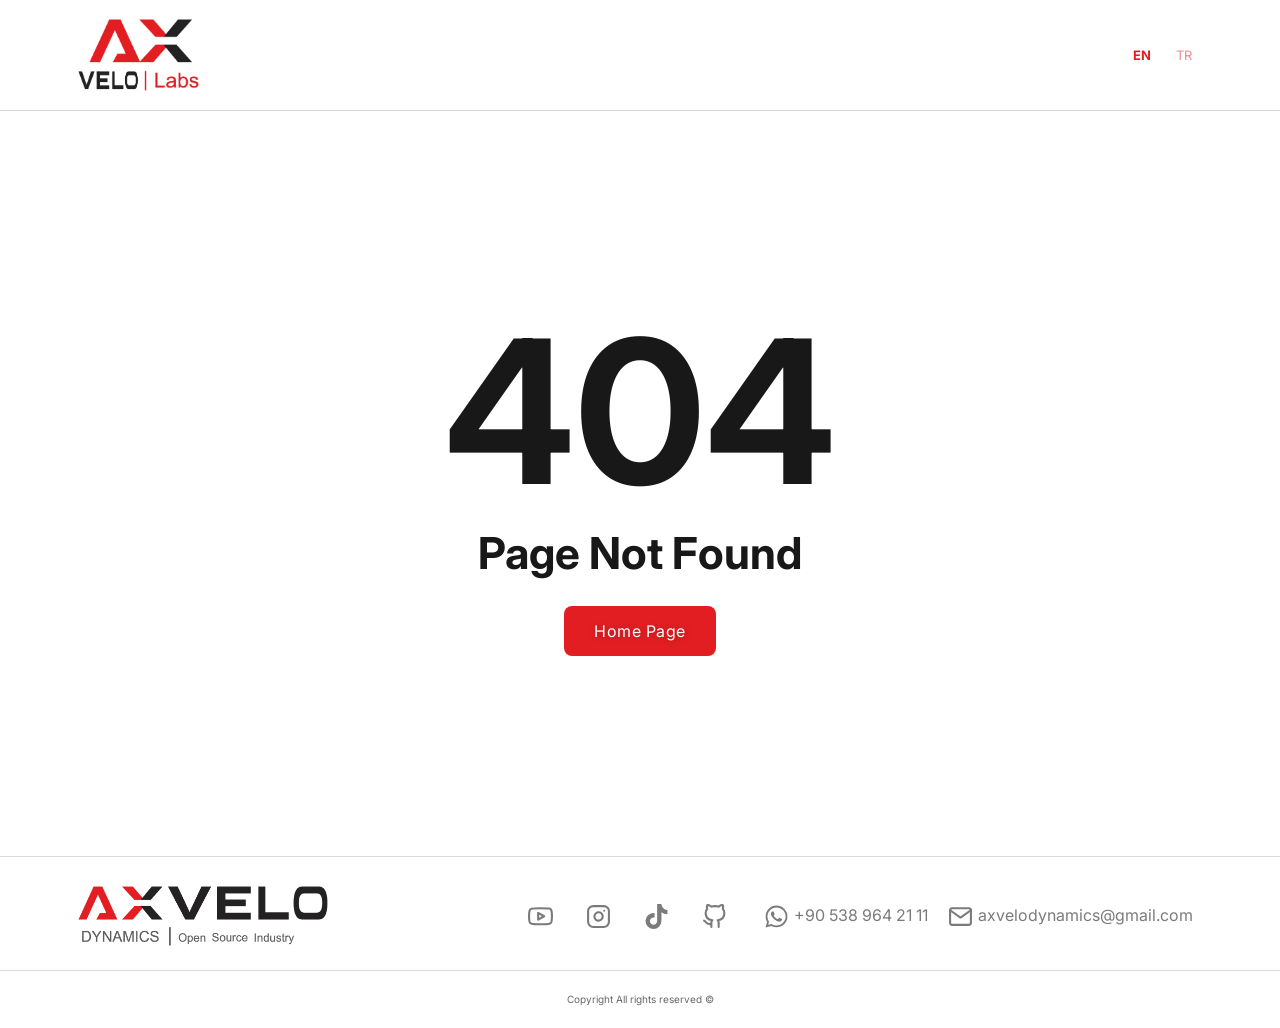
==== commit 33ae3e69: "RELEASE post-4 video update & improvements" ====
--- a/index.html
+++ b/index.html
@@ -1 +1 @@
-<!doctype html><html lang="en"><head><meta charset="utf-8"/><link rel="icon" type="image/png" href="/favicon-96x96.png" sizes="96x96"/><link rel="icon" type="image/svg+xml" href="/favicon.svg"/><link rel="shortcut icon" href="/favicon.ico"/><meta name="apple-mobile-web-app-title" content="Axvelo Labs"/><meta name="viewport" content="width=device-width,initial-scale=1"/><meta name="theme-color" content="#000000"/><meta name="description" content="Axvelo Labs"/><link rel="apple-touch-icon" sizes="180x180" href="/apple-touch-icon.png"/><link rel="manifest" href="/manifest.json"/><link href="/static/css/main.41f11011.chunk.css" rel="stylesheet"></head><body class="light"><noscript>You need to enable JavaScript to run this app.</noscript><div id="root"></div><script>!function(e){function r(r){for(var n,l,a=r[0],f=r[1],i=r[2],c=0,s=[];c<a.length;c++)l=a[c],Object.prototype.hasOwnProperty.call(o,l)&&o[l]&&s.push(o[l][0]),o[l]=0;for(n in f)Object.prototype.hasOwnProperty.call(f,n)&&(e[n]=f[n]);for(p&&p(r);s.length;)s.shift()();return u.push.apply(u,i||[]),t()}function t(){for(var e,r=0;r<u.length;r++){for(var t=u[r],n=!0,a=1;a<t.length;a++){var f=t[a];0!==o[f]&&(n=!1)}n&&(u.splice(r--,1),e=l(l.s=t[0]))}return e}var n={},o={1:0},u=[];function l(r){if(n[r])return n[r].exports;var t=n[r]={i:r,l:!1,exports:{}};return e[r].call(t.exports,t,t.exports,l),t.l=!0,t.exports}l.m=e,l.c=n,l.d=function(e,r,t){l.o(e,r)||Object.defineProperty(e,r,{enumerable:!0,get:t})},l.r=function(e){"undefined"!=typeof Symbol&&Symbol.toStringTag&&Object.defineProperty(e,Symbol.toStringTag,{value:"Module"}),Object.defineProperty(e,"__esModule",{value:!0})},l.t=function(e,r){if(1&r&&(e=l(e)),8&r)return e;if(4&r&&"object"==typeof e&&e&&e.__esModule)return e;var t=Object.create(null);if(l.r(t),Object.defineProperty(t,"default",{enumerable:!0,value:e}),2&r&&"string"!=typeof e)for(var n in e)l.d(t,n,function(r){return e[r]}.bind(null,n));return t},l.n=function(e){var r=e&&e.__esModule?function(){return e.default}:function(){return e};return l.d(r,"a",r),r},l.o=function(e,r){return Object.prototype.hasOwnProperty.call(e,r)},l.p="/";var a=this.webpackJsonpaxvelo=this.webpackJsonpaxvelo||[],f=a.push.bind(a);a.push=r,a=a.slice();for(var i=0;i<a.length;i++)r(a[i]);var p=f;t()}([])</script><script src="/static/js/2.7e75f795.chunk.js"></script><script src="/static/js/main.ada5b45c.chunk.js"></script></body></html>+<!doctype html><html lang="en"><head><meta charset="utf-8"/><link rel="icon" type="image/png" href="/favicon-96x96.png" sizes="96x96"/><link rel="icon" type="image/svg+xml" href="/favicon.svg"/><link rel="shortcut icon" href="/favicon.ico"/><meta name="apple-mobile-web-app-title" content="Axvelo Labs"/><meta name="viewport" content="width=device-width,initial-scale=1"/><meta name="theme-color" content="#000000"/><meta name="description" content="Axvelo Labs"/><link rel="apple-touch-icon" sizes="180x180" href="/apple-touch-icon.png"/><link rel="manifest" href="/manifest.json"/><link href="/static/css/main.dc0324ef.chunk.css" rel="stylesheet"></head><body class="light"><noscript>You need to enable JavaScript to run this app.</noscript><div id="root"></div><script>!function(e){function r(r){for(var n,l,a=r[0],f=r[1],i=r[2],c=0,s=[];c<a.length;c++)l=a[c],Object.prototype.hasOwnProperty.call(o,l)&&o[l]&&s.push(o[l][0]),o[l]=0;for(n in f)Object.prototype.hasOwnProperty.call(f,n)&&(e[n]=f[n]);for(p&&p(r);s.length;)s.shift()();return u.push.apply(u,i||[]),t()}function t(){for(var e,r=0;r<u.length;r++){for(var t=u[r],n=!0,a=1;a<t.length;a++){var f=t[a];0!==o[f]&&(n=!1)}n&&(u.splice(r--,1),e=l(l.s=t[0]))}return e}var n={},o={1:0},u=[];function l(r){if(n[r])return n[r].exports;var t=n[r]={i:r,l:!1,exports:{}};return e[r].call(t.exports,t,t.exports,l),t.l=!0,t.exports}l.m=e,l.c=n,l.d=function(e,r,t){l.o(e,r)||Object.defineProperty(e,r,{enumerable:!0,get:t})},l.r=function(e){"undefined"!=typeof Symbol&&Symbol.toStringTag&&Object.defineProperty(e,Symbol.toStringTag,{value:"Module"}),Object.defineProperty(e,"__esModule",{value:!0})},l.t=function(e,r){if(1&r&&(e=l(e)),8&r)return e;if(4&r&&"object"==typeof e&&e&&e.__esModule)return e;var t=Object.create(null);if(l.r(t),Object.defineProperty(t,"default",{enumerable:!0,value:e}),2&r&&"string"!=typeof e)for(var n in e)l.d(t,n,function(r){return e[r]}.bind(null,n));return t},l.n=function(e){var r=e&&e.__esModule?function(){return e.default}:function(){return e};return l.d(r,"a",r),r},l.o=function(e,r){return Object.prototype.hasOwnProperty.call(e,r)},l.p="/";var a=this.webpackJsonpaxvelo=this.webpackJsonpaxvelo||[],f=a.push.bind(a);a.push=r,a=a.slice();for(var i=0;i<a.length;i++)r(a[i]);var p=f;t()}([])</script><script src="/static/js/2.8e9f8317.chunk.js"></script><script src="/static/js/main.82c6c0b8.chunk.js"></script></body></html>
--- a/static/css/main.dc0324ef.chunk.css
+++ b/static/css/main.dc0324ef.chunk.css
@@ -0,0 +1,15 @@
+@import url(https://fonts.googleapis.com/css2?family=Inter:wght@300;400;500;600;700;800&display=swap);
+/*!
+ * Bootstrap  v5.2.0 (https://getbootstrap.com/)
+ * Copyright 2011-2022 The Bootstrap Authors
+ * Copyright 2011-2022 Twitter, Inc.
+ * Licensed under MIT (https://github.com/twbs/bootstrap/blob/main/LICENSE)
+ */:root{--bs-blue:#0d6efd;--bs-indigo:#6610f2;--bs-purple:#6f42c1;--bs-pink:#d63384;--bs-red:#dc3545;--bs-orange:#fd7e14;--bs-yellow:#ffc107;--bs-green:#198754;--bs-teal:#20c997;--bs-cyan:#0dcaf0;--bs-black:#000;--bs-white:#fff;--bs-gray:#6c757d;--bs-gray-dark:#343a40;--bs-gray-100:#f8f9fa;--bs-gray-200:#e9ecef;--bs-gray-300:#dee2e6;--bs-gray-400:#ced4da;--bs-gray-500:#adb5bd;--bs-gray-600:#6c757d;--bs-gray-700:#495057;--bs-gray-800:#343a40;--bs-gray-900:#212529;--bs-primary:#0d6efd;--bs-secondary:#6c757d;--bs-success:#198754;--bs-info:#0dcaf0;--bs-warning:#ffc107;--bs-danger:#dc3545;--bs-light:#f8f9fa;--bs-dark:#212529;--bs-primary-rgb:13,110,253;--bs-secondary-rgb:108,117,125;--bs-success-rgb:25,135,84;--bs-info-rgb:13,202,240;--bs-warning-rgb:255,193,7;--bs-danger-rgb:220,53,69;--bs-light-rgb:248,249,250;--bs-dark-rgb:33,37,41;--bs-white-rgb:255,255,255;--bs-black-rgb:0,0,0;--bs-body-color-rgb:33,37,41;--bs-body-bg-rgb:255,255,255;--bs-font-sans-serif:system-ui,-apple-system,"Segoe UI",Roboto,"Helvetica Neue","Noto Sans","Liberation Sans",Arial,sans-serif,"Apple Color Emoji","Segoe UI Emoji","Segoe UI Symbol","Noto Color Emoji";--bs-font-monospace:SFMono-Regular,Menlo,Monaco,Consolas,"Liberation Mono","Courier New",monospace;--bs-gradient:linear-gradient(180deg,hsla(0,0%,100%,0.15),hsla(0,0%,100%,0));--bs-body-font-family:var(--bs-font-sans-serif);--bs-body-font-size:1rem;--bs-body-font-weight:400;--bs-body-line-height:1.5;--bs-body-color:#212529;--bs-body-bg:#fff;--bs-border-width:1px;--bs-border-style:solid;--bs-border-color:#dee2e6;--bs-border-color-translucent:rgba(0,0,0,0.175);--bs-border-radius:0.375rem;--bs-border-radius-sm:0.25rem;--bs-border-radius-lg:0.5rem;--bs-border-radius-xl:1rem;--bs-border-radius-2xl:2rem;--bs-border-radius-pill:50rem;--bs-link-color:#0d6efd;--bs-link-hover-color:#0a58ca;--bs-code-color:#d63384;--bs-highlight-bg:#fff3cd}*,:after,:before{box-sizing:border-box}@media(prefers-reduced-motion:no-preference){:root{scroll-behavior:smooth}}body{font-family:var(--bs-body-font-family);font-size:var(--bs-body-font-size);font-weight:var(--bs-body-font-weight);line-height:var(--bs-body-line-height);color:var(--bs-body-color);text-align:var(--bs-body-text-align);background-color:var(--bs-body-bg);-webkit-text-size-adjust:100%;-webkit-tap-highlight-color:transparent}hr{margin:1rem 0;color:inherit;border-top:1px solid}.h1,.h2,.h3,.h4,.h5,.h6,h1,h2,h3,h4,h5,h6{margin-top:0;margin-bottom:.5rem;font-weight:500;line-height:1.2}.h1,h1{font-size:calc(1.375rem + 1.5vw)}@media(min-width:1200px){.h1,h1{font-size:2.5rem}}.h2,h2{font-size:calc(1.325rem + .9vw)}@media(min-width:1200px){.h2,h2{font-size:2rem}}.h3,h3{font-size:calc(1.3rem + .6vw)}@media(min-width:1200px){.h3,h3{font-size:1.75rem}}.h4,h4{font-size:calc(1.275rem + .3vw)}@media(min-width:1200px){.h4,h4{font-size:1.5rem}}.h5,h5{font-size:1.25rem}.h6,h6{font-size:1rem}p{margin-top:0;margin-bottom:1rem}abbr[title]{-webkit-text-decoration:underline dotted;text-decoration:underline dotted;cursor:help;-webkit-text-decoration-skip-ink:none;text-decoration-skip-ink:none}address{margin-bottom:1rem;font-style:normal;line-height:inherit}ol,ul{padding-left:2rem}dl,ol,ul{margin-top:0;margin-bottom:1rem}ol ol,ol ul,ul ol,ul ul{margin-bottom:0}dd{margin-bottom:.5rem;margin-left:0}blockquote{margin:0 0 1rem}b,strong{font-weight:bolder}.small,small{font-size:.875em}.mark,mark{padding:.1875em;background-color:var(--bs-highlight-bg)}sub,sup{font-size:.75em}a{color:var(--bs-link-color);text-decoration:underline}a:hover{color:var(--bs-link-hover-color)}a:not([href]):not([class]),a:not([href]):not([class]):hover{color:inherit;text-decoration:none}code,kbd,pre,samp{font-family:var(--bs-font-monospace);font-size:1em}pre{display:block;margin-top:0;margin-bottom:1rem;overflow:auto;font-size:.875em}pre code{font-size:inherit;color:inherit;word-break:normal}code{font-size:.875em;color:var(--bs-code-color);word-wrap:break-word}a>code{color:inherit}kbd{padding:.1875rem .375rem;font-size:.875em;color:var(--bs-body-bg);background-color:var(--bs-body-color);border-radius:.25rem}kbd kbd{padding:0;font-size:1em}figure{margin:0 0 1rem}img,svg{vertical-align:middle}table{caption-side:bottom}caption{padding-top:.5rem;padding-bottom:.5rem;color:#6c757d;text-align:left}th{text-align:inherit;text-align:-webkit-match-parent}tbody,td,tfoot,th,thead,tr{border:0 solid;border-color:inherit}label{display:inline-block}button{border-radius:0}button:focus:not(:focus-visible){outline:0}button,input,optgroup,select,textarea{margin:0;font-family:inherit;font-size:inherit;line-height:inherit}button,select{text-transform:none}[role=button]{cursor:pointer}select{word-wrap:normal}select:disabled{opacity:1}[list]:not([type=date]):not([type=datetime-local]):not([type=month]):not([type=week]):not([type=time])::-webkit-calendar-picker-indicator{display:none!important}[type=button]:not(:disabled),[type=reset]:not(:disabled),[type=submit]:not(:disabled),button:not(:disabled){cursor:pointer}::-moz-focus-inner{padding:0;border-style:none}textarea{resize:vertical}fieldset{min-width:0;padding:0;margin:0;border:0}legend{float:left;width:100%;margin-bottom:.5rem;font-size:calc(1.275rem + .3vw);line-height:inherit}@media(min-width:1200px){legend{font-size:1.5rem}}legend+*{clear:left}::-webkit-datetime-edit-day-field,::-webkit-datetime-edit-fields-wrapper,::-webkit-datetime-edit-hour-field,::-webkit-datetime-edit-minute,::-webkit-datetime-edit-month-field,::-webkit-datetime-edit-text,::-webkit-datetime-edit-year-field{padding:0}::-webkit-inner-spin-button{height:auto}[type=search]{outline-offset:-2px;-webkit-appearance:textfield}::-webkit-search-decoration{-webkit-appearance:none}::-webkit-color-swatch-wrapper{padding:0}::-webkit-file-upload-button{font:inherit;-webkit-appearance:button}::file-selector-button{font:inherit;-webkit-appearance:button}output{display:inline-block}iframe{border:0}summary{display:list-item;cursor:pointer}progress{vertical-align:initial}[hidden]{display:none!important}.lead{font-size:1.25rem;font-weight:300}.display-1{font-size:calc(1.625rem + 4.5vw);font-weight:300;line-height:1.2}@media(min-width:1200px){.display-1{font-size:5rem}}.display-2{font-size:calc(1.575rem + 3.9vw);font-weight:300;line-height:1.2}@media(min-width:1200px){.display-2{font-size:4.5rem}}.display-3{font-size:calc(1.525rem + 3.3vw);font-weight:300;line-height:1.2}@media(min-width:1200px){.display-3{font-size:4rem}}.display-4{font-size:calc(1.475rem + 2.7vw);font-weight:300;line-height:1.2}@media(min-width:1200px){.display-4{font-size:3.5rem}}.display-5{font-size:calc(1.425rem + 2.1vw);font-weight:300;line-height:1.2}@media(min-width:1200px){.display-5{font-size:3rem}}.display-6{font-size:calc(1.375rem + 1.5vw);font-weight:300;line-height:1.2}@media(min-width:1200px){.display-6{font-size:2.5rem}}.list-inline,.list-unstyled{padding-left:0;list-style:none}.list-inline-item{display:inline-block}.list-inline-item:not(:last-child){margin-right:.5rem}.initialism{font-size:.875em;text-transform:uppercase}.blockquote{margin-bottom:1rem;font-size:1.25rem}.blockquote>:last-child{margin-bottom:0}.blockquote-footer{margin-top:-1rem;margin-bottom:1rem;font-size:.875em;color:#6c757d}.blockquote-footer:before{content:"— "}.img-fluid,.img-thumbnail{max-width:100%;height:auto}.img-thumbnail{padding:.25rem;background-color:#fff;border:1px solid var(--bs-border-color);border-radius:.375rem}.figure{display:inline-block}.figure-img{margin-bottom:.5rem;line-height:1}.figure-caption{font-size:.875em;color:#6c757d}.container,.container-fluid,.container-lg,.container-md,.container-sm,.container-xl,.container-xxl{--bs-gutter-x:1.5rem;--bs-gutter-y:0;width:100%;padding-right:calc(var(--bs-gutter-x)*0.5);padding-left:calc(var(--bs-gutter-x)*0.5);margin-right:auto;margin-left:auto}@media(min-width:576px){.container,.container-sm{max-width:540px}}@media(min-width:768px){.container,.container-md,.container-sm{max-width:720px}}@media(min-width:992px){.container,.container-lg,.container-md,.container-sm{max-width:960px}}@media(min-width:1200px){.container,.container-lg,.container-md,.container-sm,.container-xl{max-width:1140px}}.row{--bs-gutter-x:1.5rem;--bs-gutter-y:0;display:flex;flex-wrap:wrap;margin-top:calc(var(--bs-gutter-y)*-1);margin-right:calc(var(--bs-gutter-x)*-0.5);margin-left:calc(var(--bs-gutter-x)*-0.5)}.row>*{flex-shrink:0;width:100%;max-width:100%;padding-right:calc(var(--bs-gutter-x)*0.5);padding-left:calc(var(--bs-gutter-x)*0.5);margin-top:var(--bs-gutter-y)}.col{flex:1 0}.row-cols-auto>*{flex:0 0 auto;width:auto}.row-cols-1>*{flex:0 0 auto;width:100%}.row-cols-2>*{flex:0 0 auto;width:50%}.row-cols-3>*{flex:0 0 auto;width:33.3333333333%}.row-cols-4>*{flex:0 0 auto;width:25%}.row-cols-5>*{flex:0 0 auto;width:20%}.row-cols-6>*{flex:0 0 auto;width:16.6666666667%}.col-auto{flex:0 0 auto;width:auto}.col-1{flex:0 0 auto;width:8.33333333%}.col-2{flex:0 0 auto;width:16.66666667%}.col-3{flex:0 0 auto;width:25%}.col-4{flex:0 0 auto;width:33.33333333%}.col-5{flex:0 0 auto;width:41.66666667%}.col-6{flex:0 0 auto;width:50%}.col-7{flex:0 0 auto;width:58.33333333%}.col-8{flex:0 0 auto;width:66.66666667%}.col-9{flex:0 0 auto;width:75%}.col-10{flex:0 0 auto;width:83.33333333%}.col-11{flex:0 0 auto;width:91.66666667%}.col-12{flex:0 0 auto;width:100%}.offset-1{margin-left:8.33333333%}.offset-2{margin-left:16.66666667%}.offset-3{margin-left:25%}.offset-4{margin-left:33.33333333%}.offset-5{margin-left:41.66666667%}.offset-6{margin-left:50%}.offset-7{margin-left:58.33333333%}.offset-8{margin-left:66.66666667%}.offset-9{margin-left:75%}.offset-10{margin-left:83.33333333%}.offset-11{margin-left:91.66666667%}.g-0,.gx-0{--bs-gutter-x:0}.g-0,.gy-0{--bs-gutter-y:0}.g-1,.gx-1{--bs-gutter-x:0.25rem}.g-1,.gy-1{--bs-gutter-y:0.25rem}.g-2,.gx-2{--bs-gutter-x:0.5rem}.g-2,.gy-2{--bs-gutter-y:0.5rem}.g-3,.gx-3{--bs-gutter-x:1rem}.g-3,.gy-3{--bs-gutter-y:1rem}.g-4,.gx-4{--bs-gutter-x:1.5rem}.g-4,.gy-4{--bs-gutter-y:1.5rem}.g-5,.gx-5{--bs-gutter-x:3rem}.g-5,.gy-5{--bs-gutter-y:3rem}@media(min-width:576px){.col-sm{flex:1 0}.row-cols-sm-auto>*{flex:0 0 auto;width:auto}.row-cols-sm-1>*{flex:0 0 auto;width:100%}.row-cols-sm-2>*{flex:0 0 auto;width:50%}.row-cols-sm-3>*{flex:0 0 auto;width:33.3333333333%}.row-cols-sm-4>*{flex:0 0 auto;width:25%}.row-cols-sm-5>*{flex:0 0 auto;width:20%}.row-cols-sm-6>*{flex:0 0 auto;width:16.6666666667%}.col-sm-auto{flex:0 0 auto;width:auto}.col-sm-1{flex:0 0 auto;width:8.33333333%}.col-sm-2{flex:0 0 auto;width:16.66666667%}.col-sm-3{flex:0 0 auto;width:25%}.col-sm-4{flex:0 0 auto;width:33.33333333%}.col-sm-5{flex:0 0 auto;width:41.66666667%}.col-sm-6{flex:0 0 auto;width:50%}.col-sm-7{flex:0 0 auto;width:58.33333333%}.col-sm-8{flex:0 0 auto;width:66.66666667%}.col-sm-9{flex:0 0 auto;width:75%}.col-sm-10{flex:0 0 auto;width:83.33333333%}.col-sm-11{flex:0 0 auto;width:91.66666667%}.col-sm-12{flex:0 0 auto;width:100%}.offset-sm-0{margin-left:0}.offset-sm-1{margin-left:8.33333333%}.offset-sm-2{margin-left:16.66666667%}.offset-sm-3{margin-left:25%}.offset-sm-4{margin-left:33.33333333%}.offset-sm-5{margin-left:41.66666667%}.offset-sm-6{margin-left:50%}.offset-sm-7{margin-left:58.33333333%}.offset-sm-8{margin-left:66.66666667%}.offset-sm-9{margin-left:75%}.offset-sm-10{margin-left:83.33333333%}.offset-sm-11{margin-left:91.66666667%}.g-sm-0,.gx-sm-0{--bs-gutter-x:0}.g-sm-0,.gy-sm-0{--bs-gutter-y:0}.g-sm-1,.gx-sm-1{--bs-gutter-x:0.25rem}.g-sm-1,.gy-sm-1{--bs-gutter-y:0.25rem}.g-sm-2,.gx-sm-2{--bs-gutter-x:0.5rem}.g-sm-2,.gy-sm-2{--bs-gutter-y:0.5rem}.g-sm-3,.gx-sm-3{--bs-gutter-x:1rem}.g-sm-3,.gy-sm-3{--bs-gutter-y:1rem}.g-sm-4,.gx-sm-4{--bs-gutter-x:1.5rem}.g-sm-4,.gy-sm-4{--bs-gutter-y:1.5rem}.g-sm-5,.gx-sm-5{--bs-gutter-x:3rem}.g-sm-5,.gy-sm-5{--bs-gutter-y:3rem}}@media(min-width:768px){.col-md{flex:1 0}.row-cols-md-auto>*{flex:0 0 auto;width:auto}.row-cols-md-1>*{flex:0 0 auto;width:100%}.row-cols-md-2>*{flex:0 0 auto;width:50%}.row-cols-md-3>*{flex:0 0 auto;width:33.3333333333%}.row-cols-md-4>*{flex:0 0 auto;width:25%}.row-cols-md-5>*{flex:0 0 auto;width:20%}.row-cols-md-6>*{flex:0 0 auto;width:16.6666666667%}.col-md-auto{flex:0 0 auto;width:auto}.col-md-1{flex:0 0 auto;width:8.33333333%}.col-md-2{flex:0 0 auto;width:16.66666667%}.col-md-3{flex:0 0 auto;width:25%}.col-md-4{flex:0 0 auto;width:33.33333333%}.col-md-5{flex:0 0 auto;width:41.66666667%}.col-md-6{flex:0 0 auto;width:50%}.col-md-7{flex:0 0 auto;width:58.33333333%}.col-md-8{flex:0 0 auto;width:66.66666667%}.col-md-9{flex:0 0 auto;width:75%}.col-md-10{flex:0 0 auto;width:83.33333333%}.col-md-11{flex:0 0 auto;width:91.66666667%}.col-md-12{flex:0 0 auto;width:100%}.offset-md-0{margin-left:0}.offset-md-1{margin-left:8.33333333%}.offset-md-2{margin-left:16.66666667%}.offset-md-3{margin-left:25%}.offset-md-4{margin-left:33.33333333%}.offset-md-5{margin-left:41.66666667%}.offset-md-6{margin-left:50%}.offset-md-7{margin-left:58.33333333%}.offset-md-8{margin-left:66.66666667%}.offset-md-9{margin-left:75%}.offset-md-10{margin-left:83.33333333%}.offset-md-11{margin-left:91.66666667%}.g-md-0,.gx-md-0{--bs-gutter-x:0}.g-md-0,.gy-md-0{--bs-gutter-y:0}.g-md-1,.gx-md-1{--bs-gutter-x:0.25rem}.g-md-1,.gy-md-1{--bs-gutter-y:0.25rem}.g-md-2,.gx-md-2{--bs-gutter-x:0.5rem}.g-md-2,.gy-md-2{--bs-gutter-y:0.5rem}.g-md-3,.gx-md-3{--bs-gutter-x:1rem}.g-md-3,.gy-md-3{--bs-gutter-y:1rem}.g-md-4,.gx-md-4{--bs-gutter-x:1.5rem}.g-md-4,.gy-md-4{--bs-gutter-y:1.5rem}.g-md-5,.gx-md-5{--bs-gutter-x:3rem}.g-md-5,.gy-md-5{--bs-gutter-y:3rem}}@media(min-width:992px){.col-lg{flex:1 0}.row-cols-lg-auto>*{flex:0 0 auto;width:auto}.row-cols-lg-1>*{flex:0 0 auto;width:100%}.row-cols-lg-2>*{flex:0 0 auto;width:50%}.row-cols-lg-3>*{flex:0 0 auto;width:33.3333333333%}.row-cols-lg-4>*{flex:0 0 auto;width:25%}.row-cols-lg-5>*{flex:0 0 auto;width:20%}.row-cols-lg-6>*{flex:0 0 auto;width:16.6666666667%}.col-lg-auto{flex:0 0 auto;width:auto}.col-lg-1{flex:0 0 auto;width:8.33333333%}.col-lg-2{flex:0 0 auto;width:16.66666667%}.col-lg-3{flex:0 0 auto;width:25%}.col-lg-4{flex:0 0 auto;width:33.33333333%}.col-lg-5{flex:0 0 auto;width:41.66666667%}.col-lg-6{flex:0 0 auto;width:50%}.col-lg-7{flex:0 0 auto;width:58.33333333%}.col-lg-8{flex:0 0 auto;width:66.66666667%}.col-lg-9{flex:0 0 auto;width:75%}.col-lg-10{flex:0 0 auto;width:83.33333333%}.col-lg-11{flex:0 0 auto;width:91.66666667%}.col-lg-12{flex:0 0 auto;width:100%}.offset-lg-0{margin-left:0}.offset-lg-1{margin-left:8.33333333%}.offset-lg-2{margin-left:16.66666667%}.offset-lg-3{margin-left:25%}.offset-lg-4{margin-left:33.33333333%}.offset-lg-5{margin-left:41.66666667%}.offset-lg-6{margin-left:50%}.offset-lg-7{margin-left:58.33333333%}.offset-lg-8{margin-left:66.66666667%}.offset-lg-9{margin-left:75%}.offset-lg-10{margin-left:83.33333333%}.offset-lg-11{margin-left:91.66666667%}.g-lg-0,.gx-lg-0{--bs-gutter-x:0}.g-lg-0,.gy-lg-0{--bs-gutter-y:0}.g-lg-1,.gx-lg-1{--bs-gutter-x:0.25rem}.g-lg-1,.gy-lg-1{--bs-gutter-y:0.25rem}.g-lg-2,.gx-lg-2{--bs-gutter-x:0.5rem}.g-lg-2,.gy-lg-2{--bs-gutter-y:0.5rem}.g-lg-3,.gx-lg-3{--bs-gutter-x:1rem}.g-lg-3,.gy-lg-3{--bs-gutter-y:1rem}.g-lg-4,.gx-lg-4{--bs-gutter-x:1.5rem}.g-lg-4,.gy-lg-4{--bs-gutter-y:1.5rem}.g-lg-5,.gx-lg-5{--bs-gutter-x:3rem}.g-lg-5,.gy-lg-5{--bs-gutter-y:3rem}}@media(min-width:1200px){.col-xl{flex:1 0}.row-cols-xl-auto>*{flex:0 0 auto;width:auto}.row-cols-xl-1>*{flex:0 0 auto;width:100%}.row-cols-xl-2>*{flex:0 0 auto;width:50%}.row-cols-xl-3>*{flex:0 0 auto;width:33.3333333333%}.row-cols-xl-4>*{flex:0 0 auto;width:25%}.row-cols-xl-5>*{flex:0 0 auto;width:20%}.row-cols-xl-6>*{flex:0 0 auto;width:16.6666666667%}.col-xl-auto{flex:0 0 auto;width:auto}.col-xl-1{flex:0 0 auto;width:8.33333333%}.col-xl-2{flex:0 0 auto;width:16.66666667%}.col-xl-3{flex:0 0 auto;width:25%}.col-xl-4{flex:0 0 auto;width:33.33333333%}.col-xl-5{flex:0 0 auto;width:41.66666667%}.col-xl-6{flex:0 0 auto;width:50%}.col-xl-7{flex:0 0 auto;width:58.33333333%}.col-xl-8{flex:0 0 auto;width:66.66666667%}.col-xl-9{flex:0 0 auto;width:75%}.col-xl-10{flex:0 0 auto;width:83.33333333%}.col-xl-11{flex:0 0 auto;width:91.66666667%}.col-xl-12{flex:0 0 auto;width:100%}.offset-xl-0{margin-left:0}.offset-xl-1{margin-left:8.33333333%}.offset-xl-2{margin-left:16.66666667%}.offset-xl-3{margin-left:25%}.offset-xl-4{margin-left:33.33333333%}.offset-xl-5{margin-left:41.66666667%}.offset-xl-6{margin-left:50%}.offset-xl-7{margin-left:58.33333333%}.offset-xl-8{margin-left:66.66666667%}.offset-xl-9{margin-left:75%}.offset-xl-10{margin-left:83.33333333%}.offset-xl-11{margin-left:91.66666667%}.g-xl-0,.gx-xl-0{--bs-gutter-x:0}.g-xl-0,.gy-xl-0{--bs-gutter-y:0}.g-xl-1,.gx-xl-1{--bs-gutter-x:0.25rem}.g-xl-1,.gy-xl-1{--bs-gutter-y:0.25rem}.g-xl-2,.gx-xl-2{--bs-gutter-x:0.5rem}.g-xl-2,.gy-xl-2{--bs-gutter-y:0.5rem}.g-xl-3,.gx-xl-3{--bs-gutter-x:1rem}.g-xl-3,.gy-xl-3{--bs-gutter-y:1rem}.g-xl-4,.gx-xl-4{--bs-gutter-x:1.5rem}.g-xl-4,.gy-xl-4{--bs-gutter-y:1.5rem}.g-xl-5,.gx-xl-5{--bs-gutter-x:3rem}.g-xl-5,.gy-xl-5{--bs-gutter-y:3rem}}@media(min-width:1400px){.col-xxl{flex:1 0}.row-cols-xxl-auto>*{flex:0 0 auto;width:auto}.row-cols-xxl-1>*{flex:0 0 auto;width:100%}.row-cols-xxl-2>*{flex:0 0 auto;width:50%}.row-cols-xxl-3>*{flex:0 0 auto;width:33.3333333333%}.row-cols-xxl-4>*{flex:0 0 auto;width:25%}.row-cols-xxl-5>*{flex:0 0 auto;width:20%}.row-cols-xxl-6>*{flex:0 0 auto;width:16.6666666667%}.col-xxl-auto{flex:0 0 auto;width:auto}.col-xxl-1{flex:0 0 auto;width:8.33333333%}.col-xxl-2{flex:0 0 auto;width:16.66666667%}.col-xxl-3{flex:0 0 auto;width:25%}.col-xxl-4{flex:0 0 auto;width:33.33333333%}.col-xxl-5{flex:0 0 auto;width:41.66666667%}.col-xxl-6{flex:0 0 auto;width:50%}.col-xxl-7{flex:0 0 auto;width:58.33333333%}.col-xxl-8{flex:0 0 auto;width:66.66666667%}.col-xxl-9{flex:0 0 auto;width:75%}.col-xxl-10{flex:0 0 auto;width:83.33333333%}.col-xxl-11{flex:0 0 auto;width:91.66666667%}.col-xxl-12{flex:0 0 auto;width:100%}.offset-xxl-0{margin-left:0}.offset-xxl-1{margin-left:8.33333333%}.offset-xxl-2{margin-left:16.66666667%}.offset-xxl-3{margin-left:25%}.offset-xxl-4{margin-left:33.33333333%}.offset-xxl-5{margin-left:41.66666667%}.offset-xxl-6{margin-left:50%}.offset-xxl-7{margin-left:58.33333333%}.offset-xxl-8{margin-left:66.66666667%}.offset-xxl-9{margin-left:75%}.offset-xxl-10{margin-left:83.33333333%}.offset-xxl-11{margin-left:91.66666667%}.g-xxl-0,.gx-xxl-0{--bs-gutter-x:0}.g-xxl-0,.gy-xxl-0{--bs-gutter-y:0}.g-xxl-1,.gx-xxl-1{--bs-gutter-x:0.25rem}.g-xxl-1,.gy-xxl-1{--bs-gutter-y:0.25rem}.g-xxl-2,.gx-xxl-2{--bs-gutter-x:0.5rem}.g-xxl-2,.gy-xxl-2{--bs-gutter-y:0.5rem}.g-xxl-3,.gx-xxl-3{--bs-gutter-x:1rem}.g-xxl-3,.gy-xxl-3{--bs-gutter-y:1rem}.g-xxl-4,.gx-xxl-4{--bs-gutter-x:1.5rem}.g-xxl-4,.gy-xxl-4{--bs-gutter-y:1.5rem}.g-xxl-5,.gx-xxl-5{--bs-gutter-x:3rem}.g-xxl-5,.gy-xxl-5{--bs-gutter-y:3rem}}.table{--bs-table-color:var(--bs-body-color);--bs-table-bg:transparent;--bs-table-border-color:var(--bs-border-color);--bs-table-accent-bg:transparent;--bs-table-striped-color:var(--bs-body-color);--bs-table-striped-bg:rgba(0,0,0,0.05);--bs-table-active-color:var(--bs-body-color);--bs-table-active-bg:rgba(0,0,0,0.1);--bs-table-hover-color:var(--bs-body-color);--bs-table-hover-bg:rgba(0,0,0,0.075);width:100%;margin-bottom:1rem;color:var(--bs-table-color);vertical-align:top;border-color:var(--bs-table-border-color)}.table>:not(caption)>*>*{padding:.5rem;background-color:var(--bs-table-bg);border-bottom-width:1px;box-shadow:inset 0 0 0 9999px var(--bs-table-accent-bg)}.table>tbody{vertical-align:inherit}.table>thead{vertical-align:bottom}.table-group-divider{border-top:2px solid}.caption-top{caption-side:top}.table-sm>:not(caption)>*>*{padding:.25rem}.table-bordered>:not(caption)>*{border-width:1px 0}.table-bordered>:not(caption)>*>*{border-width:0 1px}.table-borderless>:not(caption)>*>*{border-bottom-width:0}.table-borderless>:not(:first-child){border-top-width:0}.table-striped-columns>:not(caption)>tr>:nth-child(2n),.table-striped>tbody>tr:nth-of-type(odd)>*{--bs-table-accent-bg:var(--bs-table-striped-bg);color:var(--bs-table-striped-color)}.table-active{--bs-table-accent-bg:var(--bs-table-active-bg);color:var(--bs-table-active-color)}.table-hover>tbody>tr:hover>*{--bs-table-accent-bg:var(--bs-table-hover-bg);color:var(--bs-table-hover-color)}.table-primary{--bs-table-color:#000;--bs-table-bg:#cfe2ff;--bs-table-border-color:#bacbe6;--bs-table-striped-bg:#c5d7f2;--bs-table-striped-color:#000;--bs-table-active-bg:#bacbe6;--bs-table-active-color:#000;--bs-table-hover-bg:#bfd1ec;--bs-table-hover-color:#000}.table-primary,.table-secondary{color:var(--bs-table-color);border-color:var(--bs-table-border-color)}.table-secondary{--bs-table-color:#000;--bs-table-bg:#e2e3e5;--bs-table-border-color:#cbccce;--bs-table-striped-bg:#d7d8da;--bs-table-striped-color:#000;--bs-table-active-bg:#cbccce;--bs-table-active-color:#000;--bs-table-hover-bg:#d1d2d4;--bs-table-hover-color:#000}.table-success{--bs-table-color:#000;--bs-table-bg:#d1e7dd;--bs-table-border-color:#bcd0c7;--bs-table-striped-bg:#c7dbd2;--bs-table-striped-color:#000;--bs-table-active-bg:#bcd0c7;--bs-table-active-color:#000;--bs-table-hover-bg:#c1d6cc;--bs-table-hover-color:#000}.table-info,.table-success{color:var(--bs-table-color);border-color:var(--bs-table-border-color)}.table-info{--bs-table-color:#000;--bs-table-bg:#cff4fc;--bs-table-border-color:#badce3;--bs-table-striped-bg:#c5e8ef;--bs-table-striped-color:#000;--bs-table-active-bg:#badce3;--bs-table-active-color:#000;--bs-table-hover-bg:#bfe2e9;--bs-table-hover-color:#000}.table-warning{--bs-table-color:#000;--bs-table-bg:#fff3cd;--bs-table-border-color:#e6dbb9;--bs-table-striped-bg:#f2e7c3;--bs-table-striped-color:#000;--bs-table-active-bg:#e6dbb9;--bs-table-active-color:#000;--bs-table-hover-bg:#ece1be;--bs-table-hover-color:#000}.table-danger,.table-warning{color:var(--bs-table-color);border-color:var(--bs-table-border-color)}.table-danger{--bs-table-color:#000;--bs-table-bg:#f8d7da;--bs-table-border-color:#dfc2c4;--bs-table-striped-bg:#eccccf;--bs-table-striped-color:#000;--bs-table-active-bg:#dfc2c4;--bs-table-active-color:#000;--bs-table-hover-bg:#e5c7ca;--bs-table-hover-color:#000}.table-light{--bs-table-color:#000;--bs-table-bg:#f8f9fa;--bs-table-border-color:#dfe0e1;--bs-table-striped-bg:#ecedee;--bs-table-striped-color:#000;--bs-table-active-bg:#dfe0e1;--bs-table-active-color:#000;--bs-table-hover-bg:#e5e6e7;--bs-table-hover-color:#000}.table-dark,.table-light{color:var(--bs-table-color);border-color:var(--bs-table-border-color)}.table-dark{--bs-table-color:#fff;--bs-table-bg:#212529;--bs-table-border-color:#373b3e;--bs-table-striped-bg:#2c3034;--bs-table-striped-color:#fff;--bs-table-active-bg:#373b3e;--bs-table-active-color:#fff;--bs-table-hover-bg:#323539;--bs-table-hover-color:#fff}.table-responsive{overflow-x:auto;-webkit-overflow-scrolling:touch}@media(max-width:575.98px){.table-responsive-sm{overflow-x:auto;-webkit-overflow-scrolling:touch}}@media(max-width:767.98px){.table-responsive-md{overflow-x:auto;-webkit-overflow-scrolling:touch}}@media(max-width:991.98px){.table-responsive-lg{overflow-x:auto;-webkit-overflow-scrolling:touch}}@media(max-width:1199.98px){.table-responsive-xl{overflow-x:auto;-webkit-overflow-scrolling:touch}}@media(max-width:1399.98px){.table-responsive-xxl{overflow-x:auto;-webkit-overflow-scrolling:touch}}.form-label{margin-bottom:.5rem}.col-form-label{padding-top:calc(.375rem + 1px);padding-bottom:calc(.375rem + 1px);margin-bottom:0;font-size:inherit;line-height:1.5}.col-form-label-lg{padding-top:calc(.5rem + 1px);padding-bottom:calc(.5rem + 1px);font-size:1.25rem}.col-form-label-sm{padding-top:calc(.25rem + 1px);padding-bottom:calc(.25rem + 1px);font-size:.875rem}.form-text{margin-top:.25rem;font-size:.875em;color:#6c757d}.form-control{display:block;width:100%;padding:.375rem .75rem;font-size:1rem;font-weight:400;line-height:1.5;color:#212529;background-color:#fff;background-clip:padding-box;border:1px solid #ced4da;-webkit-appearance:none;appearance:none;border-radius:.375rem;transition:border-color .15s ease-in-out,box-shadow .15s ease-in-out}@media(prefers-reduced-motion:reduce){.form-control{transition:none}}.form-control[type=file]{overflow:hidden}.form-control[type=file]:not(:disabled):not([readonly]){cursor:pointer}.form-control:focus{color:#212529;background-color:#fff;border-color:#86b7fe;outline:0;box-shadow:0 0 0 .25rem rgba(13,110,253,.25)}.form-control::-webkit-date-and-time-value{height:1.5em}.form-control::placeholder{color:#6c757d;opacity:1}.form-control:disabled{background-color:#e9ecef;opacity:1}.form-control::-webkit-file-upload-button{padding:.375rem .75rem;margin:-.375rem -.75rem;-webkit-margin-end:.75rem;margin-inline-end:.75rem;color:#212529;background-color:#e9ecef;pointer-events:none;border:0 solid;border-color:inherit;border-inline-end-width:1px;border-radius:0;-webkit-transition:color .15s ease-in-out,background-color .15s ease-in-out,border-color .15s ease-in-out,box-shadow .15s ease-in-out;transition:color .15s ease-in-out,background-color .15s ease-in-out,border-color .15s ease-in-out,box-shadow .15s ease-in-out}.form-control::file-selector-button{padding:.375rem .75rem;margin:-.375rem -.75rem;-webkit-margin-end:.75rem;margin-inline-end:.75rem;color:#212529;background-color:#e9ecef;pointer-events:none;border:0 solid;border-color:inherit;border-inline-end-width:1px;border-radius:0;transition:color .15s ease-in-out,background-color .15s ease-in-out,border-color .15s ease-in-out,box-shadow .15s ease-in-out}@media(prefers-reduced-motion:reduce){.form-control::-webkit-file-upload-button{-webkit-transition:none;transition:none}.form-control::file-selector-button{transition:none}}.form-control:hover:not(:disabled):not([readonly])::-webkit-file-upload-button{background-color:#dde0e3}.form-control:hover:not(:disabled):not([readonly])::file-selector-button{background-color:#dde0e3}.form-control-plaintext{display:block;width:100%;padding:.375rem 0;margin-bottom:0;line-height:1.5;color:#212529;background-color:initial;border:solid transparent;border-width:1px 0}.form-control-plaintext:focus{outline:0}.form-control-plaintext.form-control-lg,.form-control-plaintext.form-control-sm{padding-right:0;padding-left:0}.form-control-sm{min-height:calc(1.5em + .5rem + 2px);padding:.25rem .5rem;font-size:.875rem;border-radius:.25rem}.form-control-sm::-webkit-file-upload-button{padding:.25rem .5rem;margin:-.25rem -.5rem;-webkit-margin-end:.5rem;margin-inline-end:.5rem}.form-control-sm::file-selector-button{padding:.25rem .5rem;margin:-.25rem -.5rem;-webkit-margin-end:.5rem;margin-inline-end:.5rem}.form-control-lg{min-height:calc(1.5em + 1rem + 2px);padding:.5rem 1rem;font-size:1.25rem;border-radius:.5rem}.form-control-lg::-webkit-file-upload-button{padding:.5rem 1rem;margin:-.5rem -1rem;-webkit-margin-end:1rem;margin-inline-end:1rem}.form-control-lg::file-selector-button{padding:.5rem 1rem;margin:-.5rem -1rem;-webkit-margin-end:1rem;margin-inline-end:1rem}textarea.form-control{min-height:calc(1.5em + .75rem + 2px)}textarea.form-control-sm{min-height:calc(1.5em + .5rem + 2px)}textarea.form-control-lg{min-height:calc(1.5em + 1rem + 2px)}.form-control-color{width:3rem;height:calc(1.5em + .75rem + 2px);padding:.375rem}.form-control-color:not(:disabled):not([readonly]){cursor:pointer}.form-control-color::-moz-color-swatch{border:0!important;border-radius:.375rem}.form-control-color::-webkit-color-swatch{border-radius:.375rem}.form-control-color.form-control-sm{height:calc(1.5em + .5rem + 2px)}.form-control-color.form-control-lg{height:calc(1.5em + 1rem + 2px)}.form-select{display:block;width:100%;padding:.375rem 2.25rem .375rem .75rem;-moz-padding-start:calc(.75rem - 3px);font-size:1rem;font-weight:400;line-height:1.5;color:#212529;background-color:#fff;background-image:url("data:image/svg+xml;charset=utf-8,%3Csvg xmlns='http://www.w3.org/2000/svg' viewBox='0 0 16 16'%3E%3Cpath fill='none' stroke='%23343a40' stroke-linecap='round' stroke-linejoin='round' stroke-width='2' d='M2 5l6 6 6-6'/%3E%3C/svg%3E");background-repeat:no-repeat;background-position:right .75rem center;background-size:16px 12px;border:1px solid #ced4da;border-radius:.375rem;transition:border-color .15s ease-in-out,box-shadow .15s ease-in-out;-webkit-appearance:none;appearance:none}@media(prefers-reduced-motion:reduce){.form-select{transition:none}}.form-select:focus{border-color:#86b7fe;outline:0;box-shadow:0 0 0 .25rem rgba(13,110,253,.25)}.form-select[multiple],.form-select[size]:not([size="1"]){padding-right:.75rem;background-image:none}.form-select:disabled{background-color:#e9ecef}.form-select:-moz-focusring{color:transparent;text-shadow:0 0 0 #212529}.form-select-sm{padding-top:.25rem;padding-bottom:.25rem;padding-left:.5rem;font-size:.875rem;border-radius:.25rem}.form-select-lg{padding-top:.5rem;padding-bottom:.5rem;padding-left:1rem;font-size:1.25rem;border-radius:.5rem}.form-check{display:block;min-height:1.5rem;padding-left:1.5em;margin-bottom:.125rem}.form-check .form-check-input{float:left;margin-left:-1.5em}.form-check-reverse{padding-right:1.5em;padding-left:0;text-align:right}.form-check-reverse .form-check-input{float:right;margin-right:-1.5em;margin-left:0}.form-check-input{width:1em;height:1em;margin-top:.25em;vertical-align:top;background-color:#fff;background-repeat:no-repeat;background-position:50%;background-size:contain;border:1px solid rgba(0,0,0,.25);-webkit-appearance:none;appearance:none;-webkit-print-color-adjust:exact;color-adjust:exact;print-color-adjust:exact}.form-check-input[type=checkbox]{border-radius:.25em}.form-check-input[type=radio]{border-radius:50%}.form-check-input:active{filter:brightness(90%)}.form-check-input:focus{border-color:#86b7fe;outline:0;box-shadow:0 0 0 .25rem rgba(13,110,253,.25)}.form-check-input:checked{background-color:#0d6efd;border-color:#0d6efd}.form-check-input:checked[type=checkbox]{background-image:url("data:image/svg+xml;charset=utf-8,%3Csvg xmlns='http://www.w3.org/2000/svg' viewBox='0 0 20 20'%3E%3Cpath fill='none' stroke='%23fff' stroke-linecap='round' stroke-linejoin='round' stroke-width='3' d='M6 10l3 3 6-6'/%3E%3C/svg%3E")}.form-check-input:checked[type=radio]{background-image:url("data:image/svg+xml;charset=utf-8,%3Csvg xmlns='http://www.w3.org/2000/svg' viewBox='-4 -4 8 8'%3E%3Ccircle r='2' fill='%23fff'/%3E%3C/svg%3E")}.form-check-input[type=checkbox]:indeterminate{background-color:#0d6efd;border-color:#0d6efd;background-image:url("data:image/svg+xml;charset=utf-8,%3Csvg xmlns='http://www.w3.org/2000/svg' viewBox='0 0 20 20'%3E%3Cpath fill='none' stroke='%23fff' stroke-linecap='round' stroke-linejoin='round' stroke-width='3' d='M6 10h8'/%3E%3C/svg%3E")}.form-check-input:disabled{pointer-events:none;filter:none;opacity:.5}.form-check-input:disabled~.form-check-label,.form-check-input[disabled]~.form-check-label{cursor:default;opacity:.5}.form-switch{padding-left:2.5em}.form-switch .form-check-input{width:2em;margin-left:-2.5em;background-image:url("data:image/svg+xml;charset=utf-8,%3Csvg xmlns='http://www.w3.org/2000/svg' viewBox='-4 -4 8 8'%3E%3Ccircle r='3' fill='rgba(0, 0, 0, 0.25)'/%3E%3C/svg%3E");background-position:0;border-radius:2em;transition:background-position .15s ease-in-out}@media(prefers-reduced-motion:reduce){.form-switch .form-check-input{transition:none}}.form-switch .form-check-input:focus{background-image:url("data:image/svg+xml;charset=utf-8,%3Csvg xmlns='http://www.w3.org/2000/svg' viewBox='-4 -4 8 8'%3E%3Ccircle r='3' fill='%2386b7fe'/%3E%3C/svg%3E")}.form-switch .form-check-input:checked{background-position:100%;background-image:url("data:image/svg+xml;charset=utf-8,%3Csvg xmlns='http://www.w3.org/2000/svg' viewBox='-4 -4 8 8'%3E%3Ccircle r='3' fill='%23fff'/%3E%3C/svg%3E")}.form-switch.form-check-reverse{padding-right:2.5em;padding-left:0}.form-switch.form-check-reverse .form-check-input{margin-right:-2.5em;margin-left:0}.form-check-inline{display:inline-block;margin-right:1rem}.btn-check{position:absolute;clip:rect(0,0,0,0);pointer-events:none}.btn-check:disabled+.btn,.btn-check[disabled]+.btn{pointer-events:none;filter:none;opacity:.65}.form-range{width:100%;height:1.5rem;padding:0;background-color:initial;-webkit-appearance:none;appearance:none}.form-range:focus{outline:0}.form-range:focus::-webkit-slider-thumb{box-shadow:0 0 0 1px #fff,0 0 0 .25rem rgba(13,110,253,.25)}.form-range:focus::-moz-range-thumb{box-shadow:0 0 0 1px #fff,0 0 0 .25rem rgba(13,110,253,.25)}.form-range::-moz-focus-outer{border:0}.form-range::-webkit-slider-thumb{width:1rem;height:1rem;margin-top:-.25rem;background-color:#0d6efd;border:0;border-radius:1rem;-webkit-transition:background-color .15s ease-in-out,border-color .15s ease-in-out,box-shadow .15s ease-in-out;transition:background-color .15s ease-in-out,border-color .15s ease-in-out,box-shadow .15s ease-in-out;-webkit-appearance:none;appearance:none}@media(prefers-reduced-motion:reduce){.form-range::-webkit-slider-thumb{-webkit-transition:none;transition:none}}.form-range::-webkit-slider-thumb:active{background-color:#b6d4fe}.form-range::-webkit-slider-runnable-track{width:100%;height:.5rem;color:transparent;cursor:pointer;background-color:#dee2e6;border-color:transparent;border-radius:1rem}.form-range::-moz-range-thumb{width:1rem;height:1rem;background-color:#0d6efd;border:0;border-radius:1rem;-moz-transition:background-color .15s ease-in-out,border-color .15s ease-in-out,box-shadow .15s ease-in-out;transition:background-color .15s ease-in-out,border-color .15s ease-in-out,box-shadow .15s ease-in-out;appearance:none}@media(prefers-reduced-motion:reduce){.form-range::-moz-range-thumb{-moz-transition:none;transition:none}}.form-range::-moz-range-thumb:active{background-color:#b6d4fe}.form-range::-moz-range-track{width:100%;height:.5rem;color:transparent;cursor:pointer;background-color:#dee2e6;border-color:transparent;border-radius:1rem}.form-range:disabled{pointer-events:none}.form-range:disabled::-webkit-slider-thumb{background-color:#adb5bd}.form-range:disabled::-moz-range-thumb{background-color:#adb5bd}.form-floating{position:relative}.form-floating>.form-control,.form-floating>.form-control-plaintext,.form-floating>.form-select{height:calc(3.5rem + 2px);line-height:1.25}.form-floating>label{position:absolute;top:0;left:0;width:100%;height:100%;padding:1rem .75rem;overflow:hidden;text-overflow:ellipsis;white-space:nowrap;pointer-events:none;border:1px solid transparent;transform-origin:0 0;transition:opacity .1s ease-in-out,transform .1s ease-in-out}@media(prefers-reduced-motion:reduce){.form-floating>label{transition:none}}.form-floating>.form-control,.form-floating>.form-control-plaintext{padding:1rem .75rem}.form-floating>.form-control-plaintext::placeholder,.form-floating>.form-control::placeholder{color:transparent}.form-floating>.form-control-plaintext:focus,.form-floating>.form-control-plaintext:not(:placeholder-shown),.form-floating>.form-control:focus,.form-floating>.form-control:not(:placeholder-shown){padding-top:1.625rem;padding-bottom:.625rem}.form-floating>.form-control-plaintext:-webkit-autofill,.form-floating>.form-control:-webkit-autofill{padding-top:1.625rem;padding-bottom:.625rem}.form-floating>.form-select{padding-top:1.625rem;padding-bottom:.625rem}.form-floating>.form-control-plaintext~label,.form-floating>.form-control:focus~label,.form-floating>.form-control:not(:placeholder-shown)~label,.form-floating>.form-select~label{opacity:.65;transform:scale(.85) translateY(-.5rem) translateX(.15rem)}.form-floating>.form-control:-webkit-autofill~label{opacity:.65;transform:scale(.85) translateY(-.5rem) translateX(.15rem)}.form-floating>.form-control-plaintext~label{border-width:1px 0}.input-group{position:relative;display:flex;flex-wrap:wrap;align-items:stretch;width:100%}.input-group>.form-control,.input-group>.form-floating,.input-group>.form-select{position:relative;flex:1 1 auto;width:1%;min-width:0}.input-group>.form-control:focus,.input-group>.form-floating:focus-within,.input-group>.form-select:focus{z-index:3}.input-group .btn{position:relative;z-index:2}.input-group .btn:focus{z-index:3}.input-group-text{display:flex;align-items:center;padding:.375rem .75rem;font-size:1rem;font-weight:400;line-height:1.5;color:#212529;text-align:center;white-space:nowrap;background-color:#e9ecef;border:1px solid #ced4da;border-radius:.375rem}.input-group-lg>.btn,.input-group-lg>.form-control,.input-group-lg>.form-select,.input-group-lg>.input-group-text{padding:.5rem 1rem;font-size:1.25rem;border-radius:.5rem}.input-group-sm>.btn,.input-group-sm>.form-control,.input-group-sm>.form-select,.input-group-sm>.input-group-text{padding:.25rem .5rem;font-size:.875rem;border-radius:.25rem}.input-group-lg>.form-select,.input-group-sm>.form-select{padding-right:3rem}.input-group.has-validation>.dropdown-toggle:nth-last-child(n+4),.input-group.has-validation>.form-floating:nth-last-child(n+3)>.form-control,.input-group.has-validation>.form-floating:nth-last-child(n+3)>.form-select,.input-group.has-validation>:nth-last-child(n+3):not(.dropdown-toggle):not(.dropdown-menu):not(.form-floating),.input-group:not(.has-validation)>.dropdown-toggle:nth-last-child(n+3),.input-group:not(.has-validation)>.form-floating:not(:last-child)>.form-control,.input-group:not(.has-validation)>.form-floating:not(:last-child)>.form-select,.input-group:not(.has-validation)>:not(:last-child):not(.dropdown-toggle):not(.dropdown-menu):not(.form-floating){border-top-right-radius:0;border-bottom-right-radius:0}.input-group>.form-floating:not(:first-child)>.form-control,.input-group>.form-floating:not(:first-child)>.form-select,.input-group>:not(:first-child):not(.dropdown-menu):not(.form-floating):not(.valid-tooltip):not(.valid-feedback):not(.invalid-tooltip):not(.invalid-feedback){margin-left:-1px;border-top-left-radius:0;border-bottom-left-radius:0}.valid-feedback{display:none;width:100%;margin-top:.25rem;font-size:.875em;color:#198754}.valid-tooltip{position:absolute;top:100%;z-index:5;display:none;max-width:100%;padding:.25rem .5rem;margin-top:.1rem;font-size:.875rem;color:#fff;background-color:rgba(25,135,84,.9);border-radius:.375rem}.is-valid~.valid-feedback,.is-valid~.valid-tooltip,.was-validated :valid~.valid-feedback,.was-validated :valid~.valid-tooltip{display:block}.form-control.is-valid,.was-validated .form-control:valid{border-color:#198754;padding-right:calc(1.5em + .75rem);background-image:url("data:image/svg+xml;charset=utf-8,%3Csvg xmlns='http://www.w3.org/2000/svg' viewBox='0 0 8 8'%3E%3Cpath fill='%23198754' d='M2.3 6.73L.6 4.53c-.4-1.04.46-1.4 1.1-.8l1.1 1.4 3.4-3.8c.6-.63 1.6-.27 1.2.7l-4 4.6c-.43.5-.8.4-1.1.1z'/%3E%3C/svg%3E");background-repeat:no-repeat;background-position:right calc(.375em + .1875rem) center;background-size:calc(.75em + .375rem) calc(.75em + .375rem)}.form-control.is-valid:focus,.was-validated .form-control:valid:focus{border-color:#198754;box-shadow:0 0 0 .25rem rgba(25,135,84,.25)}.was-validated textarea.form-control:valid,textarea.form-control.is-valid{padding-right:calc(1.5em + .75rem);background-position:top calc(.375em + .1875rem) right calc(.375em + .1875rem)}.form-select.is-valid,.was-validated .form-select:valid{border-color:#198754}.form-select.is-valid:not([multiple]):not([size]),.form-select.is-valid:not([multiple])[size="1"],.was-validated .form-select:valid:not([multiple]):not([size]),.was-validated .form-select:valid:not([multiple])[size="1"]{padding-right:4.125rem;background-image:url("data:image/svg+xml;charset=utf-8,%3Csvg xmlns='http://www.w3.org/2000/svg' viewBox='0 0 16 16'%3E%3Cpath fill='none' stroke='%23343a40' stroke-linecap='round' stroke-linejoin='round' stroke-width='2' d='M2 5l6 6 6-6'/%3E%3C/svg%3E"),url("data:image/svg+xml;charset=utf-8,%3Csvg xmlns='http://www.w3.org/2000/svg' viewBox='0 0 8 8'%3E%3Cpath fill='%23198754' d='M2.3 6.73L.6 4.53c-.4-1.04.46-1.4 1.1-.8l1.1 1.4 3.4-3.8c.6-.63 1.6-.27 1.2.7l-4 4.6c-.43.5-.8.4-1.1.1z'/%3E%3C/svg%3E");background-position:right .75rem center,center right 2.25rem;background-size:16px 12px,calc(.75em + .375rem) calc(.75em + .375rem)}.form-select.is-valid:focus,.was-validated .form-select:valid:focus{border-color:#198754;box-shadow:0 0 0 .25rem rgba(25,135,84,.25)}.form-control-color.is-valid,.was-validated .form-control-color:valid{width:calc(3.75rem + 1.5em)}.form-check-input.is-valid,.was-validated .form-check-input:valid{border-color:#198754}.form-check-input.is-valid:checked,.was-validated .form-check-input:valid:checked{background-color:#198754}.form-check-input.is-valid:focus,.was-validated .form-check-input:valid:focus{box-shadow:0 0 0 .25rem rgba(25,135,84,.25)}.form-check-input.is-valid~.form-check-label,.was-validated .form-check-input:valid~.form-check-label{color:#198754}.form-check-inline .form-check-input~.valid-feedback{margin-left:.5em}.input-group .form-control.is-valid,.input-group .form-select.is-valid,.was-validated .input-group .form-control:valid,.was-validated .input-group .form-select:valid{z-index:1}.input-group .form-control.is-valid:focus,.input-group .form-select.is-valid:focus,.was-validated .input-group .form-control:valid:focus,.was-validated .input-group .form-select:valid:focus{z-index:3}.invalid-feedback{display:none;width:100%;margin-top:.25rem;font-size:.875em;color:#dc3545}.invalid-tooltip{position:absolute;top:100%;z-index:5;display:none;max-width:100%;padding:.25rem .5rem;margin-top:.1rem;font-size:.875rem;color:#fff;background-color:rgba(220,53,69,.9);border-radius:.375rem}.is-invalid~.invalid-feedback,.is-invalid~.invalid-tooltip,.was-validated :invalid~.invalid-feedback,.was-validated :invalid~.invalid-tooltip{display:block}.form-control.is-invalid,.was-validated .form-control:invalid{border-color:#dc3545;padding-right:calc(1.5em + .75rem);background-image:url("data:image/svg+xml;charset=utf-8,%3Csvg xmlns='http://www.w3.org/2000/svg' width='12' height='12' fill='none' stroke='%23dc3545'%3E%3Ccircle cx='6' cy='6' r='4.5'/%3E%3Cpath stroke-linejoin='round' d='M5.8 3.6h.4L6 6.5z'/%3E%3Ccircle cx='6' cy='8.2' r='.6' fill='%23dc3545' stroke='none'/%3E%3C/svg%3E");background-repeat:no-repeat;background-position:right calc(.375em + .1875rem) center;background-size:calc(.75em + .375rem) calc(.75em + .375rem)}.form-control.is-invalid:focus,.was-validated .form-control:invalid:focus{border-color:#dc3545;box-shadow:0 0 0 .25rem rgba(220,53,69,.25)}.was-validated textarea.form-control:invalid,textarea.form-control.is-invalid{padding-right:calc(1.5em + .75rem);background-position:top calc(.375em + .1875rem) right calc(.375em + .1875rem)}.form-select.is-invalid,.was-validated .form-select:invalid{border-color:#dc3545}.form-select.is-invalid:not([multiple]):not([size]),.form-select.is-invalid:not([multiple])[size="1"],.was-validated .form-select:invalid:not([multiple]):not([size]),.was-validated .form-select:invalid:not([multiple])[size="1"]{padding-right:4.125rem;background-image:url("data:image/svg+xml;charset=utf-8,%3Csvg xmlns='http://www.w3.org/2000/svg' viewBox='0 0 16 16'%3E%3Cpath fill='none' stroke='%23343a40' stroke-linecap='round' stroke-linejoin='round' stroke-width='2' d='M2 5l6 6 6-6'/%3E%3C/svg%3E"),url("data:image/svg+xml;charset=utf-8,%3Csvg xmlns='http://www.w3.org/2000/svg' width='12' height='12' fill='none' stroke='%23dc3545'%3E%3Ccircle cx='6' cy='6' r='4.5'/%3E%3Cpath stroke-linejoin='round' d='M5.8 3.6h.4L6 6.5z'/%3E%3Ccircle cx='6' cy='8.2' r='.6' fill='%23dc3545' stroke='none'/%3E%3C/svg%3E");background-position:right .75rem center,center right 2.25rem;background-size:16px 12px,calc(.75em + .375rem) calc(.75em + .375rem)}.form-select.is-invalid:focus,.was-validated .form-select:invalid:focus{border-color:#dc3545;box-shadow:0 0 0 .25rem rgba(220,53,69,.25)}.form-control-color.is-invalid,.was-validated .form-control-color:invalid{width:calc(3.75rem + 1.5em)}.form-check-input.is-invalid,.was-validated .form-check-input:invalid{border-color:#dc3545}.form-check-input.is-invalid:checked,.was-validated .form-check-input:invalid:checked{background-color:#dc3545}.form-check-input.is-invalid:focus,.was-validated .form-check-input:invalid:focus{box-shadow:0 0 0 .25rem rgba(220,53,69,.25)}.form-check-input.is-invalid~.form-check-label,.was-validated .form-check-input:invalid~.form-check-label{color:#dc3545}.form-check-inline .form-check-input~.invalid-feedback{margin-left:.5em}.input-group .form-control.is-invalid,.input-group .form-select.is-invalid,.was-validated .input-group .form-control:invalid,.was-validated .input-group .form-select:invalid{z-index:2}.input-group .form-control.is-invalid:focus,.input-group .form-select.is-invalid:focus,.was-validated .input-group .form-control:invalid:focus,.was-validated .input-group .form-select:invalid:focus{z-index:3}.btn{--bs-btn-padding-x:0.75rem;--bs-btn-padding-y:0.375rem;--bs-btn-font-size:1rem;--bs-btn-font-weight:400;--bs-btn-line-height:1.5;--bs-btn-color:#212529;--bs-btn-bg:transparent;--bs-btn-border-width:1px;--bs-btn-border-color:transparent;--bs-btn-border-radius:0.375rem;--bs-btn-box-shadow:inset 0 1px 0 hsla(0,0%,100%,0.15),0 1px 1px rgba(0,0,0,0.075);--bs-btn-disabled-opacity:0.65;--bs-btn-focus-box-shadow:0 0 0 0.25rem rgba(var(--bs-btn-focus-shadow-rgb),.5);display:inline-block;padding:var(--bs-btn-padding-y) var(--bs-btn-padding-x);font-family:var(--bs-btn-font-family);font-size:var(--bs-btn-font-size);font-weight:var(--bs-btn-font-weight);line-height:var(--bs-btn-line-height);color:var(--bs-btn-color);text-align:center;text-decoration:none;vertical-align:middle;cursor:pointer;-webkit-user-select:none;user-select:none;border:var(--bs-btn-border-width) solid var(--bs-btn-border-color);border-radius:var(--bs-btn-border-radius);background-color:var(--bs-btn-bg);transition:color .15s ease-in-out,background-color .15s ease-in-out,border-color .15s ease-in-out,box-shadow .15s ease-in-out}@media(prefers-reduced-motion:reduce){.btn{transition:none}}.btn-check:focus+.btn,.btn:focus,.btn:hover{color:var(--bs-btn-hover-color);background-color:var(--bs-btn-hover-bg);border-color:var(--bs-btn-hover-border-color)}.btn-check:focus+.btn,.btn:focus{outline:0;box-shadow:var(--bs-btn-focus-box-shadow)}.btn-check:active+.btn,.btn-check:checked+.btn,.btn.active,.btn.show,.btn:active{color:var(--bs-btn-active-color);background-color:var(--bs-btn-active-bg);border-color:var(--bs-btn-active-border-color)}.btn-check:active+.btn:focus,.btn-check:checked+.btn:focus,.btn.active:focus,.btn.show:focus,.btn:active:focus{box-shadow:var(--bs-btn-focus-box-shadow)}.btn.disabled,.btn:disabled,fieldset:disabled .btn{color:var(--bs-btn-disabled-color);pointer-events:none;background-color:var(--bs-btn-disabled-bg);border-color:var(--bs-btn-disabled-border-color);opacity:var(--bs-btn-disabled-opacity)}.btn-primary{--bs-btn-color:#fff;--bs-btn-bg:#0d6efd;--bs-btn-border-color:#0d6efd;--bs-btn-hover-color:#fff;--bs-btn-hover-bg:#0b5ed7;--bs-btn-hover-border-color:#0a58ca;--bs-btn-focus-shadow-rgb:49,132,253;--bs-btn-active-color:#fff;--bs-btn-active-bg:#0a58ca;--bs-btn-active-border-color:#0a53be;--bs-btn-active-shadow:inset 0 3px 5px rgba(0,0,0,0.125);--bs-btn-disabled-color:#fff;--bs-btn-disabled-bg:#0d6efd;--bs-btn-disabled-border-color:#0d6efd}.btn-secondary{--bs-btn-color:#fff;--bs-btn-bg:#6c757d;--bs-btn-border-color:#6c757d;--bs-btn-hover-color:#fff;--bs-btn-hover-bg:#5c636a;--bs-btn-hover-border-color:#565e64;--bs-btn-focus-shadow-rgb:130,138,145;--bs-btn-active-color:#fff;--bs-btn-active-bg:#565e64;--bs-btn-active-border-color:#51585e;--bs-btn-active-shadow:inset 0 3px 5px rgba(0,0,0,0.125);--bs-btn-disabled-color:#fff;--bs-btn-disabled-bg:#6c757d;--bs-btn-disabled-border-color:#6c757d}.btn-success{--bs-btn-color:#fff;--bs-btn-bg:#198754;--bs-btn-border-color:#198754;--bs-btn-hover-color:#fff;--bs-btn-hover-bg:#157347;--bs-btn-hover-border-color:#146c43;--bs-btn-focus-shadow-rgb:60,153,110;--bs-btn-active-color:#fff;--bs-btn-active-bg:#146c43;--bs-btn-active-border-color:#13653f;--bs-btn-active-shadow:inset 0 3px 5px rgba(0,0,0,0.125);--bs-btn-disabled-color:#fff;--bs-btn-disabled-bg:#198754;--bs-btn-disabled-border-color:#198754}.btn-info{--bs-btn-color:#000;--bs-btn-bg:#0dcaf0;--bs-btn-border-color:#0dcaf0;--bs-btn-hover-color:#000;--bs-btn-hover-bg:#31d2f2;--bs-btn-hover-border-color:#25cff2;--bs-btn-focus-shadow-rgb:11,172,204;--bs-btn-active-color:#000;--bs-btn-active-bg:#3dd5f3;--bs-btn-active-border-color:#25cff2;--bs-btn-active-shadow:inset 0 3px 5px rgba(0,0,0,0.125);--bs-btn-disabled-color:#000;--bs-btn-disabled-bg:#0dcaf0;--bs-btn-disabled-border-color:#0dcaf0}.btn-warning{--bs-btn-color:#000;--bs-btn-bg:#ffc107;--bs-btn-border-color:#ffc107;--bs-btn-hover-color:#000;--bs-btn-hover-bg:#ffca2c;--bs-btn-hover-border-color:#ffc720;--bs-btn-focus-shadow-rgb:217,164,6;--bs-btn-active-color:#000;--bs-btn-active-bg:#ffcd39;--bs-btn-active-border-color:#ffc720;--bs-btn-active-shadow:inset 0 3px 5px rgba(0,0,0,0.125);--bs-btn-disabled-color:#000;--bs-btn-disabled-bg:#ffc107;--bs-btn-disabled-border-color:#ffc107}.btn-danger{--bs-btn-color:#fff;--bs-btn-bg:#dc3545;--bs-btn-border-color:#dc3545;--bs-btn-hover-color:#fff;--bs-btn-hover-bg:#bb2d3b;--bs-btn-hover-border-color:#b02a37;--bs-btn-focus-shadow-rgb:225,83,97;--bs-btn-active-color:#fff;--bs-btn-active-bg:#b02a37;--bs-btn-active-border-color:#a52834;--bs-btn-active-shadow:inset 0 3px 5px rgba(0,0,0,0.125);--bs-btn-disabled-color:#fff;--bs-btn-disabled-bg:#dc3545;--bs-btn-disabled-border-color:#dc3545}.btn-light{--bs-btn-color:#000;--bs-btn-bg:#f8f9fa;--bs-btn-border-color:#f8f9fa;--bs-btn-hover-color:#000;--bs-btn-hover-bg:#d3d4d5;--bs-btn-hover-border-color:#c6c7c8;--bs-btn-focus-shadow-rgb:211,212,213;--bs-btn-active-color:#000;--bs-btn-active-bg:#c6c7c8;--bs-btn-active-border-color:#babbbc;--bs-btn-active-shadow:inset 0 3px 5px rgba(0,0,0,0.125);--bs-btn-disabled-color:#000;--bs-btn-disabled-bg:#f8f9fa;--bs-btn-disabled-border-color:#f8f9fa}.btn-dark{--bs-btn-color:#fff;--bs-btn-bg:#212529;--bs-btn-border-color:#212529;--bs-btn-hover-color:#fff;--bs-btn-hover-bg:#424649;--bs-btn-hover-border-color:#373b3e;--bs-btn-focus-shadow-rgb:66,70,73;--bs-btn-active-color:#fff;--bs-btn-active-bg:#4d5154;--bs-btn-active-border-color:#373b3e;--bs-btn-active-shadow:inset 0 3px 5px rgba(0,0,0,0.125);--bs-btn-disabled-color:#fff;--bs-btn-disabled-bg:#212529;--bs-btn-disabled-border-color:#212529}.btn-outline-primary{--bs-btn-color:#0d6efd;--bs-btn-border-color:#0d6efd;--bs-btn-hover-color:#fff;--bs-btn-hover-bg:#0d6efd;--bs-btn-hover-border-color:#0d6efd;--bs-btn-focus-shadow-rgb:13,110,253;--bs-btn-active-color:#fff;--bs-btn-active-bg:#0d6efd;--bs-btn-active-border-color:#0d6efd;--bs-btn-active-shadow:inset 0 3px 5px rgba(0,0,0,0.125);--bs-btn-disabled-color:#0d6efd;--bs-btn-disabled-bg:transparent;--bs-btn-disabled-border-color:#0d6efd;--bs-gradient:none}.btn-outline-secondary{--bs-btn-color:#6c757d;--bs-btn-border-color:#6c757d;--bs-btn-hover-color:#fff;--bs-btn-hover-bg:#6c757d;--bs-btn-hover-border-color:#6c757d;--bs-btn-focus-shadow-rgb:108,117,125;--bs-btn-active-color:#fff;--bs-btn-active-bg:#6c757d;--bs-btn-active-border-color:#6c757d;--bs-btn-active-shadow:inset 0 3px 5px rgba(0,0,0,0.125);--bs-btn-disabled-color:#6c757d;--bs-btn-disabled-bg:transparent;--bs-btn-disabled-border-color:#6c757d;--bs-gradient:none}.btn-outline-success{--bs-btn-color:#198754;--bs-btn-border-color:#198754;--bs-btn-hover-color:#fff;--bs-btn-hover-bg:#198754;--bs-btn-hover-border-color:#198754;--bs-btn-focus-shadow-rgb:25,135,84;--bs-btn-active-color:#fff;--bs-btn-active-bg:#198754;--bs-btn-active-border-color:#198754;--bs-btn-active-shadow:inset 0 3px 5px rgba(0,0,0,0.125);--bs-btn-disabled-color:#198754;--bs-btn-disabled-bg:transparent;--bs-btn-disabled-border-color:#198754;--bs-gradient:none}.btn-outline-info{--bs-btn-color:#0dcaf0;--bs-btn-border-color:#0dcaf0;--bs-btn-hover-color:#000;--bs-btn-hover-bg:#0dcaf0;--bs-btn-hover-border-color:#0dcaf0;--bs-btn-focus-shadow-rgb:13,202,240;--bs-btn-active-color:#000;--bs-btn-active-bg:#0dcaf0;--bs-btn-active-border-color:#0dcaf0;--bs-btn-active-shadow:inset 0 3px 5px rgba(0,0,0,0.125);--bs-btn-disabled-color:#0dcaf0;--bs-btn-disabled-bg:transparent;--bs-btn-disabled-border-color:#0dcaf0;--bs-gradient:none}.btn-outline-warning{--bs-btn-color:#ffc107;--bs-btn-border-color:#ffc107;--bs-btn-hover-color:#000;--bs-btn-hover-bg:#ffc107;--bs-btn-hover-border-color:#ffc107;--bs-btn-focus-shadow-rgb:255,193,7;--bs-btn-active-color:#000;--bs-btn-active-bg:#ffc107;--bs-btn-active-border-color:#ffc107;--bs-btn-active-shadow:inset 0 3px 5px rgba(0,0,0,0.125);--bs-btn-disabled-color:#ffc107;--bs-btn-disabled-bg:transparent;--bs-btn-disabled-border-color:#ffc107;--bs-gradient:none}.btn-outline-danger{--bs-btn-color:#dc3545;--bs-btn-border-color:#dc3545;--bs-btn-hover-color:#fff;--bs-btn-hover-bg:#dc3545;--bs-btn-hover-border-color:#dc3545;--bs-btn-focus-shadow-rgb:220,53,69;--bs-btn-active-color:#fff;--bs-btn-active-bg:#dc3545;--bs-btn-active-border-color:#dc3545;--bs-btn-active-shadow:inset 0 3px 5px rgba(0,0,0,0.125);--bs-btn-disabled-color:#dc3545;--bs-btn-disabled-bg:transparent;--bs-btn-disabled-border-color:#dc3545;--bs-gradient:none}.btn-outline-light{--bs-btn-color:#f8f9fa;--bs-btn-border-color:#f8f9fa;--bs-btn-hover-color:#000;--bs-btn-hover-bg:#f8f9fa;--bs-btn-hover-border-color:#f8f9fa;--bs-btn-focus-shadow-rgb:248,249,250;--bs-btn-active-color:#000;--bs-btn-active-bg:#f8f9fa;--bs-btn-active-border-color:#f8f9fa;--bs-btn-active-shadow:inset 0 3px 5px rgba(0,0,0,0.125);--bs-btn-disabled-color:#f8f9fa;--bs-btn-disabled-bg:transparent;--bs-btn-disabled-border-color:#f8f9fa;--bs-gradient:none}.btn-outline-dark{--bs-btn-color:#212529;--bs-btn-border-color:#212529;--bs-btn-hover-color:#fff;--bs-btn-hover-bg:#212529;--bs-btn-hover-border-color:#212529;--bs-btn-focus-shadow-rgb:33,37,41;--bs-btn-active-color:#fff;--bs-btn-active-bg:#212529;--bs-btn-active-border-color:#212529;--bs-btn-active-shadow:inset 0 3px 5px rgba(0,0,0,0.125);--bs-btn-disabled-color:#212529;--bs-btn-disabled-bg:transparent;--bs-btn-disabled-border-color:#212529;--bs-gradient:none}.btn-link{--bs-btn-font-weight:400;--bs-btn-color:var(--bs-link-color);--bs-btn-bg:transparent;--bs-btn-border-color:transparent;--bs-btn-hover-color:var(--bs-link-hover-color);--bs-btn-hover-border-color:transparent;--bs-btn-active-color:var(--bs-link-hover-color);--bs-btn-active-border-color:transparent;--bs-btn-disabled-color:#6c757d;--bs-btn-disabled-border-color:transparent;--bs-btn-box-shadow:none;--bs-btn-focus-shadow-rgb:49,132,253;text-decoration:underline}.btn-link:focus{color:var(--bs-btn-color)}.btn-link:hover{color:var(--bs-btn-hover-color)}.btn-group-lg>.btn,.btn-lg{--bs-btn-padding-y:0.5rem;--bs-btn-padding-x:1rem;--bs-btn-font-size:1.25rem;--bs-btn-border-radius:0.5rem}.btn-group-sm>.btn,.btn-sm{--bs-btn-padding-y:0.25rem;--bs-btn-padding-x:0.5rem;--bs-btn-font-size:0.875rem;--bs-btn-border-radius:0.25rem}.fade{transition:opacity .15s linear}@media(prefers-reduced-motion:reduce){.fade{transition:none}}.fade:not(.show){opacity:0}.collapse:not(.show){display:none}.collapsing{height:0;overflow:hidden;transition:height .35s ease}@media(prefers-reduced-motion:reduce){.collapsing{transition:none}}.collapsing.collapse-horizontal{width:0;height:auto;transition:width .35s ease}@media(prefers-reduced-motion:reduce){.collapsing.collapse-horizontal{transition:none}}.dropdown,.dropdown-center,.dropend,.dropstart,.dropup,.dropup-center{position:relative}.dropdown-toggle{white-space:nowrap}.dropdown-toggle:after{display:inline-block;margin-left:.255em;vertical-align:.255em;content:"";border-top:.3em solid;border-right:.3em solid transparent;border-bottom:0;border-left:.3em solid transparent}.dropdown-toggle:empty:after{margin-left:0}.dropdown-menu{--bs-dropdown-min-width:10rem;--bs-dropdown-padding-x:0;--bs-dropdown-padding-y:0.5rem;--bs-dropdown-spacer:0.125rem;--bs-dropdown-font-size:1rem;--bs-dropdown-color:#212529;--bs-dropdown-bg:#fff;--bs-dropdown-border-color:var(--bs-border-color-translucent);--bs-dropdown-border-radius:0.375rem;--bs-dropdown-border-width:1px;--bs-dropdown-inner-border-radius:calc(0.375rem - 1px);--bs-dropdown-divider-bg:var(--bs-border-color-translucent);--bs-dropdown-divider-margin-y:0.5rem;--bs-dropdown-box-shadow:0 0.5rem 1rem rgba(0,0,0,0.15);--bs-dropdown-link-color:#212529;--bs-dropdown-link-hover-color:#1e2125;--bs-dropdown-link-hover-bg:#e9ecef;--bs-dropdown-link-active-color:#fff;--bs-dropdown-link-active-bg:#0d6efd;--bs-dropdown-link-disabled-color:#adb5bd;--bs-dropdown-item-padding-x:1rem;--bs-dropdown-item-padding-y:0.25rem;--bs-dropdown-header-color:#6c757d;--bs-dropdown-header-padding-x:1rem;--bs-dropdown-header-padding-y:0.5rem;position:absolute;z-index:1000;display:none;min-width:var(--bs-dropdown-min-width);padding:var(--bs-dropdown-padding-y) var(--bs-dropdown-padding-x);margin:0;font-size:var(--bs-dropdown-font-size);color:var(--bs-dropdown-color);text-align:left;list-style:none;background-color:var(--bs-dropdown-bg);background-clip:padding-box;border:var(--bs-dropdown-border-width) solid var(--bs-dropdown-border-color);border-radius:var(--bs-dropdown-border-radius)}.dropdown-menu[data-bs-popper]{top:100%;left:0;margin-top:var(--bs-dropdown-spacer)}.dropdown-menu-start{--bs-position:start}.dropdown-menu-start[data-bs-popper]{right:auto;left:0}.dropdown-menu-end{--bs-position:end}.dropdown-menu-end[data-bs-popper]{right:0;left:auto}@media(min-width:576px){.dropdown-menu-sm-start{--bs-position:start}.dropdown-menu-sm-start[data-bs-popper]{right:auto;left:0}.dropdown-menu-sm-end{--bs-position:end}.dropdown-menu-sm-end[data-bs-popper]{right:0;left:auto}}@media(min-width:768px){.dropdown-menu-md-start{--bs-position:start}.dropdown-menu-md-start[data-bs-popper]{right:auto;left:0}.dropdown-menu-md-end{--bs-position:end}.dropdown-menu-md-end[data-bs-popper]{right:0;left:auto}}@media(min-width:992px){.dropdown-menu-lg-start{--bs-position:start}.dropdown-menu-lg-start[data-bs-popper]{right:auto;left:0}.dropdown-menu-lg-end{--bs-position:end}.dropdown-menu-lg-end[data-bs-popper]{right:0;left:auto}}@media(min-width:1200px){.dropdown-menu-xl-start{--bs-position:start}.dropdown-menu-xl-start[data-bs-popper]{right:auto;left:0}.dropdown-menu-xl-end{--bs-position:end}.dropdown-menu-xl-end[data-bs-popper]{right:0;left:auto}}@media(min-width:1400px){.dropdown-menu-xxl-start{--bs-position:start}.dropdown-menu-xxl-start[data-bs-popper]{right:auto;left:0}.dropdown-menu-xxl-end{--bs-position:end}.dropdown-menu-xxl-end[data-bs-popper]{right:0;left:auto}}.dropup .dropdown-menu[data-bs-popper]{top:auto;bottom:100%;margin-top:0;margin-bottom:var(--bs-dropdown-spacer)}.dropup .dropdown-toggle:after{display:inline-block;margin-left:.255em;vertical-align:.255em;content:"";border-top:0;border-right:.3em solid transparent;border-bottom:.3em solid;border-left:.3em solid transparent}.dropup .dropdown-toggle:empty:after{margin-left:0}.dropend .dropdown-menu[data-bs-popper]{top:0;right:auto;left:100%;margin-top:0;margin-left:var(--bs-dropdown-spacer)}.dropend .dropdown-toggle:after{display:inline-block;margin-left:.255em;vertical-align:.255em;content:"";border-top:.3em solid transparent;border-right:0;border-bottom:.3em solid transparent;border-left:.3em solid}.dropend .dropdown-toggle:empty:after{margin-left:0}.dropend .dropdown-toggle:after{vertical-align:0}.dropstart .dropdown-menu[data-bs-popper]{top:0;right:100%;left:auto;margin-top:0;margin-right:var(--bs-dropdown-spacer)}.dropstart .dropdown-toggle:after{display:inline-block;margin-left:.255em;vertical-align:.255em;content:"";display:none}.dropstart .dropdown-toggle:before{display:inline-block;margin-right:.255em;vertical-align:.255em;content:"";border-top:.3em solid transparent;border-right:.3em solid;border-bottom:.3em solid transparent}.dropstart .dropdown-toggle:empty:after{margin-left:0}.dropstart .dropdown-toggle:before{vertical-align:0}.dropdown-divider{height:0;margin:var(--bs-dropdown-divider-margin-y) 0;overflow:hidden;border-top:1px solid var(--bs-dropdown-divider-bg);opacity:1}.dropdown-item{display:block;width:100%;padding:var(--bs-dropdown-item-padding-y) var(--bs-dropdown-item-padding-x);clear:both;font-weight:400;color:var(--bs-dropdown-link-color);text-align:inherit;text-decoration:none;white-space:nowrap;background-color:initial;border:0}.dropdown-item:focus,.dropdown-item:hover{color:var(--bs-dropdown-link-hover-color);background-color:var(--bs-dropdown-link-hover-bg)}.dropdown-item.active,.dropdown-item:active{color:var(--bs-dropdown-link-active-color);text-decoration:none;background-color:var(--bs-dropdown-link-active-bg)}.dropdown-item.disabled,.dropdown-item:disabled{color:var(--bs-dropdown-link-disabled-color);pointer-events:none;background-color:initial}.dropdown-menu.show{display:block}.dropdown-header{display:block;padding:var(--bs-dropdown-header-padding-y) var(--bs-dropdown-header-padding-x);margin-bottom:0;font-size:.875rem;color:var(--bs-dropdown-header-color);white-space:nowrap}.dropdown-item-text{display:block;padding:var(--bs-dropdown-item-padding-y) var(--bs-dropdown-item-padding-x);color:var(--bs-dropdown-link-color)}.dropdown-menu-dark{--bs-dropdown-color:#dee2e6;--bs-dropdown-bg:#343a40;--bs-dropdown-border-color:var(--bs-border-color-translucent);--bs-dropdown-link-color:#dee2e6;--bs-dropdown-link-hover-color:#fff;--bs-dropdown-divider-bg:var(--bs-border-color-translucent);--bs-dropdown-link-hover-bg:hsla(0,0%,100%,0.15);--bs-dropdown-link-active-color:#fff;--bs-dropdown-link-active-bg:#0d6efd;--bs-dropdown-link-disabled-color:#adb5bd;--bs-dropdown-header-color:#adb5bd}.btn-group,.btn-group-vertical{position:relative;display:inline-flex;vertical-align:middle}.btn-group-vertical>.btn,.btn-group>.btn{position:relative;flex:1 1 auto}.btn-group-vertical>.btn-check:checked+.btn,.btn-group-vertical>.btn-check:focus+.btn,.btn-group-vertical>.btn.active,.btn-group-vertical>.btn:active,.btn-group-vertical>.btn:focus,.btn-group-vertical>.btn:hover,.btn-group>.btn-check:checked+.btn,.btn-group>.btn-check:focus+.btn,.btn-group>.btn.active,.btn-group>.btn:active,.btn-group>.btn:focus,.btn-group>.btn:hover{z-index:1}.btn-toolbar{display:flex;flex-wrap:wrap;justify-content:flex-start}.btn-toolbar .input-group{width:auto}.btn-group{border-radius:.375rem}.btn-group>.btn-group:not(:first-child),.btn-group>.btn:not(:first-child){margin-left:-1px}.btn-group>.btn-group:not(:last-child)>.btn,.btn-group>.btn.dropdown-toggle-split:first-child,.btn-group>.btn:not(:last-child):not(.dropdown-toggle){border-top-right-radius:0;border-bottom-right-radius:0}.btn-group>.btn-group:not(:first-child)>.btn,.btn-group>.btn:nth-child(n+3),.btn-group>:not(.btn-check)+.btn{border-top-left-radius:0;border-bottom-left-radius:0}.dropdown-toggle-split{padding-right:.5625rem;padding-left:.5625rem}.dropdown-toggle-split:after,.dropend .dropdown-toggle-split:after,.dropup .dropdown-toggle-split:after{margin-left:0}.dropstart .dropdown-toggle-split:before{margin-right:0}.btn-group-sm>.btn+.dropdown-toggle-split,.btn-sm+.dropdown-toggle-split{padding-right:.375rem;padding-left:.375rem}.btn-group-lg>.btn+.dropdown-toggle-split,.btn-lg+.dropdown-toggle-split{padding-right:.75rem;padding-left:.75rem}.btn-group-vertical{flex-direction:column;align-items:flex-start;justify-content:center}.btn-group-vertical>.btn,.btn-group-vertical>.btn-group{width:100%}.btn-group-vertical>.btn-group:not(:first-child),.btn-group-vertical>.btn:not(:first-child){margin-top:-1px}.btn-group-vertical>.btn-group:not(:last-child)>.btn,.btn-group-vertical>.btn:not(:last-child):not(.dropdown-toggle){border-bottom-right-radius:0;border-bottom-left-radius:0}.btn-group-vertical>.btn-group:not(:first-child)>.btn,.btn-group-vertical>.btn~.btn{border-top-left-radius:0;border-top-right-radius:0}.nav{--bs-nav-link-padding-x:1rem;--bs-nav-link-padding-y:0.5rem;--bs-nav-link-color:var(--bs-link-color);--bs-nav-link-hover-color:var(--bs-link-hover-color);--bs-nav-link-disabled-color:#6c757d;display:flex;flex-wrap:wrap;padding-left:0;margin-bottom:0;list-style:none}.nav-link{display:block;padding:var(--bs-nav-link-padding-y) var(--bs-nav-link-padding-x);font-size:var(--bs-nav-link-font-size);font-weight:var(--bs-nav-link-font-weight);color:var(--bs-nav-link-color);text-decoration:none;transition:color .15s ease-in-out,background-color .15s ease-in-out,border-color .15s ease-in-out}@media(prefers-reduced-motion:reduce){.nav-link{transition:none}}.nav-link:focus,.nav-link:hover{color:var(--bs-nav-link-hover-color)}.nav-link.disabled{color:var(--bs-nav-link-disabled-color);pointer-events:none;cursor:default}.nav-tabs{--bs-nav-tabs-border-width:1px;--bs-nav-tabs-border-color:#dee2e6;--bs-nav-tabs-border-radius:0.375rem;--bs-nav-tabs-link-hover-border-color:#e9ecef #e9ecef #dee2e6;--bs-nav-tabs-link-active-color:#495057;--bs-nav-tabs-link-active-bg:#fff;--bs-nav-tabs-link-active-border-color:#dee2e6 #dee2e6 #fff;border-bottom:var(--bs-nav-tabs-border-width) solid var(--bs-nav-tabs-border-color)}.nav-tabs .nav-link{margin-bottom:calc(var(--bs-nav-tabs-border-width)*-1);background:0 0;border:var(--bs-nav-tabs-border-width) solid transparent;border-top-left-radius:var(--bs-nav-tabs-border-radius);border-top-right-radius:var(--bs-nav-tabs-border-radius)}.nav-tabs .nav-link:focus,.nav-tabs .nav-link:hover{isolation:isolate;border-color:var(--bs-nav-tabs-link-hover-border-color)}.nav-tabs .nav-link.disabled,.nav-tabs .nav-link:disabled{color:var(--bs-nav-link-disabled-color);background-color:initial;border-color:transparent}.nav-tabs .nav-item.show .nav-link,.nav-tabs .nav-link.active{color:var(--bs-nav-tabs-link-active-color);background-color:var(--bs-nav-tabs-link-active-bg);border-color:var(--bs-nav-tabs-link-active-border-color)}.nav-tabs .dropdown-menu{margin-top:calc(var(--bs-nav-tabs-border-width)*-1);border-top-left-radius:0;border-top-right-radius:0}.nav-pills{--bs-nav-pills-border-radius:0.375rem;--bs-nav-pills-link-active-color:#fff;--bs-nav-pills-link-active-bg:#0d6efd}.nav-pills .nav-link{background:0 0;border:0;border-radius:var(--bs-nav-pills-border-radius)}.nav-pills .nav-link:disabled{color:var(--bs-nav-link-disabled-color);background-color:initial;border-color:transparent}.nav-pills .nav-link.active,.nav-pills .show>.nav-link{color:var(--bs-nav-pills-link-active-color);background-color:var(--bs-nav-pills-link-active-bg)}.nav-fill .nav-item,.nav-fill>.nav-link{flex:1 1 auto;text-align:center}.nav-justified .nav-item,.nav-justified>.nav-link{flex-basis:0;flex-grow:1;text-align:center}.nav-fill .nav-item .nav-link,.nav-justified .nav-item .nav-link{width:100%}.tab-content>.tab-pane{display:none}.tab-content>.active{display:block}.navbar{--bs-navbar-padding-x:0;--bs-navbar-padding-y:0.5rem;--bs-navbar-color:rgba(0,0,0,0.55);--bs-navbar-hover-color:rgba(0,0,0,0.7);--bs-navbar-disabled-color:rgba(0,0,0,0.3);--bs-navbar-active-color:rgba(0,0,0,0.9);--bs-navbar-brand-padding-y:0.3125rem;--bs-navbar-brand-margin-end:1rem;--bs-navbar-brand-font-size:1.25rem;--bs-navbar-brand-color:rgba(0,0,0,0.9);--bs-navbar-brand-hover-color:rgba(0,0,0,0.9);--bs-navbar-nav-link-padding-x:0.5rem;--bs-navbar-toggler-padding-y:0.25rem;--bs-navbar-toggler-padding-x:0.75rem;--bs-navbar-toggler-font-size:1.25rem;--bs-navbar-toggler-icon-bg:url("data:image/svg+xml;charset=utf-8,%3Csvg xmlns='http://www.w3.org/2000/svg' viewBox='0 0 30 30'%3E%3Cpath stroke='rgba(0, 0, 0, 0.55)' stroke-linecap='round' stroke-miterlimit='10' stroke-width='2' d='M4 7h22M4 15h22M4 23h22'/%3E%3C/svg%3E");--bs-navbar-toggler-border-color:rgba(0,0,0,0.1);--bs-navbar-toggler-border-radius:0.375rem;--bs-navbar-toggler-focus-width:0.25rem;--bs-navbar-toggler-transition:box-shadow 0.15s ease-in-out;position:relative;display:flex;flex-wrap:wrap;align-items:center;justify-content:space-between;padding:var(--bs-navbar-padding-y) var(--bs-navbar-padding-x)}.navbar>.container,.navbar>.container-fluid,.navbar>.container-lg,.navbar>.container-md,.navbar>.container-sm,.navbar>.container-xl,.navbar>.container-xxl{display:flex;flex-wrap:inherit;align-items:center;justify-content:space-between}.navbar-brand{padding-top:var(--bs-navbar-brand-padding-y);padding-bottom:var(--bs-navbar-brand-padding-y);margin-right:var(--bs-navbar-brand-margin-end);font-size:var(--bs-navbar-brand-font-size);color:var(--bs-navbar-brand-color);text-decoration:none;white-space:nowrap}.navbar-brand:focus,.navbar-brand:hover{color:var(--bs-navbar-brand-hover-color)}.navbar-nav{--bs-nav-link-padding-x:0;--bs-nav-link-padding-y:0.5rem;--bs-nav-link-color:var(--bs-navbar-color);--bs-nav-link-hover-color:var(--bs-navbar-hover-color);--bs-nav-link-disabled-color:var(--bs-navbar-disabled-color);display:flex;flex-direction:column;padding-left:0;margin-bottom:0;list-style:none}.navbar-nav .nav-link.active,.navbar-nav .show>.nav-link{color:var(--bs-navbar-active-color)}.navbar-nav .dropdown-menu{position:static}.navbar-text{padding-top:.5rem;padding-bottom:.5rem;color:var(--bs-navbar-color)}.navbar-text a,.navbar-text a:focus,.navbar-text a:hover{color:var(--bs-navbar-active-color)}.navbar-collapse{flex-basis:100%;flex-grow:1;align-items:center}.navbar-toggler{padding:var(--bs-navbar-toggler-padding-y) var(--bs-navbar-toggler-padding-x);font-size:var(--bs-navbar-toggler-font-size);line-height:1;color:var(--bs-navbar-color);background-color:initial;border:var(--bs-border-width) solid var(--bs-navbar-toggler-border-color);border-radius:var(--bs-navbar-toggler-border-radius);transition:var(--bs-navbar-toggler-transition)}@media(prefers-reduced-motion:reduce){.navbar-toggler{transition:none}}.navbar-toggler:hover{text-decoration:none}.navbar-toggler:focus{text-decoration:none;outline:0;box-shadow:0 0 0 var(--bs-navbar-toggler-focus-width)}.navbar-toggler-icon{display:inline-block;width:1.5em;height:1.5em;vertical-align:middle;background-image:var(--bs-navbar-toggler-icon-bg);background-repeat:no-repeat;background-position:50%;background-size:100%}.navbar-nav-scroll{max-height:var(--bs-scroll-height,75vh);overflow-y:auto}@media(min-width:576px){.navbar-expand-sm{flex-wrap:nowrap;justify-content:flex-start}.navbar-expand-sm .navbar-nav{flex-direction:row}.navbar-expand-sm .navbar-nav .dropdown-menu{position:absolute}.navbar-expand-sm .navbar-nav .nav-link{padding-right:var(--bs-navbar-nav-link-padding-x);padding-left:var(--bs-navbar-nav-link-padding-x)}.navbar-expand-sm .navbar-nav-scroll{overflow:visible}.navbar-expand-sm .navbar-collapse{display:flex!important;flex-basis:auto}.navbar-expand-sm .navbar-toggler{display:none}.navbar-expand-sm .offcanvas{position:static;z-index:auto;flex-grow:1;width:auto!important;height:auto!important;visibility:visible!important;background-color:initial!important;border:0!important;transform:none!important;transition:none}.navbar-expand-sm .offcanvas .offcanvas-header{display:none}.navbar-expand-sm .offcanvas .offcanvas-body{display:flex;flex-grow:0;padding:0;overflow-y:visible}}@media(min-width:768px){.navbar-expand-md{flex-wrap:nowrap;justify-content:flex-start}.navbar-expand-md .navbar-nav{flex-direction:row}.navbar-expand-md .navbar-nav .dropdown-menu{position:absolute}.navbar-expand-md .navbar-nav .nav-link{padding-right:var(--bs-navbar-nav-link-padding-x);padding-left:var(--bs-navbar-nav-link-padding-x)}.navbar-expand-md .navbar-nav-scroll{overflow:visible}.navbar-expand-md .navbar-collapse{display:flex!important;flex-basis:auto}.navbar-expand-md .navbar-toggler{display:none}.navbar-expand-md .offcanvas{position:static;z-index:auto;flex-grow:1;width:auto!important;height:auto!important;visibility:visible!important;background-color:initial!important;border:0!important;transform:none!important;transition:none}.navbar-expand-md .offcanvas .offcanvas-header{display:none}.navbar-expand-md .offcanvas .offcanvas-body{display:flex;flex-grow:0;padding:0;overflow-y:visible}}@media(min-width:992px){.navbar-expand-lg{flex-wrap:nowrap;justify-content:flex-start}.navbar-expand-lg .navbar-nav{flex-direction:row}.navbar-expand-lg .navbar-nav .dropdown-menu{position:absolute}.navbar-expand-lg .navbar-nav .nav-link{padding-right:var(--bs-navbar-nav-link-padding-x);padding-left:var(--bs-navbar-nav-link-padding-x)}.navbar-expand-lg .navbar-nav-scroll{overflow:visible}.navbar-expand-lg .navbar-collapse{display:flex!important;flex-basis:auto}.navbar-expand-lg .navbar-toggler{display:none}.navbar-expand-lg .offcanvas{position:static;z-index:auto;flex-grow:1;width:auto!important;height:auto!important;visibility:visible!important;background-color:initial!important;border:0!important;transform:none!important;transition:none}.navbar-expand-lg .offcanvas .offcanvas-header{display:none}.navbar-expand-lg .offcanvas .offcanvas-body{display:flex;flex-grow:0;padding:0;overflow-y:visible}}@media(min-width:1200px){.navbar-expand-xl{flex-wrap:nowrap;justify-content:flex-start}.navbar-expand-xl .navbar-nav{flex-direction:row}.navbar-expand-xl .navbar-nav .dropdown-menu{position:absolute}.navbar-expand-xl .navbar-nav .nav-link{padding-right:var(--bs-navbar-nav-link-padding-x);padding-left:var(--bs-navbar-nav-link-padding-x)}.navbar-expand-xl .navbar-nav-scroll{overflow:visible}.navbar-expand-xl .navbar-collapse{display:flex!important;flex-basis:auto}.navbar-expand-xl .navbar-toggler{display:none}.navbar-expand-xl .offcanvas{position:static;z-index:auto;flex-grow:1;width:auto!important;height:auto!important;visibility:visible!important;background-color:initial!important;border:0!important;transform:none!important;transition:none}.navbar-expand-xl .offcanvas .offcanvas-header{display:none}.navbar-expand-xl .offcanvas .offcanvas-body{display:flex;flex-grow:0;padding:0;overflow-y:visible}}@media(min-width:1400px){.navbar-expand-xxl{flex-wrap:nowrap;justify-content:flex-start}.navbar-expand-xxl .navbar-nav{flex-direction:row}.navbar-expand-xxl .navbar-nav .dropdown-menu{position:absolute}.navbar-expand-xxl .navbar-nav .nav-link{padding-right:var(--bs-navbar-nav-link-padding-x);padding-left:var(--bs-navbar-nav-link-padding-x)}.navbar-expand-xxl .navbar-nav-scroll{overflow:visible}.navbar-expand-xxl .navbar-collapse{display:flex!important;flex-basis:auto}.navbar-expand-xxl .navbar-toggler{display:none}.navbar-expand-xxl .offcanvas{position:static;z-index:auto;flex-grow:1;width:auto!important;height:auto!important;visibility:visible!important;background-color:initial!important;border:0!important;transform:none!important;transition:none}.navbar-expand-xxl .offcanvas .offcanvas-header{display:none}.navbar-expand-xxl .offcanvas .offcanvas-body{display:flex;flex-grow:0;padding:0;overflow-y:visible}}.navbar-expand{flex-wrap:nowrap;justify-content:flex-start}.navbar-expand .navbar-nav{flex-direction:row}.navbar-expand .navbar-nav .dropdown-menu{position:absolute}.navbar-expand .navbar-nav .nav-link{padding-right:var(--bs-navbar-nav-link-padding-x);padding-left:var(--bs-navbar-nav-link-padding-x)}.navbar-expand .navbar-nav-scroll{overflow:visible}.navbar-expand .navbar-collapse{display:flex!important;flex-basis:auto}.navbar-expand .navbar-toggler{display:none}.navbar-expand .offcanvas{position:static;z-index:auto;flex-grow:1;width:auto!important;height:auto!important;visibility:visible!important;background-color:initial!important;border:0!important;transform:none!important;transition:none}.navbar-expand .offcanvas .offcanvas-header{display:none}.navbar-expand .offcanvas .offcanvas-body{display:flex;flex-grow:0;padding:0;overflow-y:visible}.navbar-dark{--bs-navbar-color:hsla(0,0%,100%,0.55);--bs-navbar-hover-color:hsla(0,0%,100%,0.75);--bs-navbar-disabled-color:hsla(0,0%,100%,0.25);--bs-navbar-active-color:#fff;--bs-navbar-brand-color:#fff;--bs-navbar-brand-hover-color:#fff;--bs-navbar-toggler-border-color:hsla(0,0%,100%,0.1);--bs-navbar-toggler-icon-bg:url("data:image/svg+xml;charset=utf-8,%3Csvg xmlns='http://www.w3.org/2000/svg' viewBox='0 0 30 30'%3E%3Cpath stroke='rgba(255, 255, 255, 0.55)' stroke-linecap='round' stroke-miterlimit='10' stroke-width='2' d='M4 7h22M4 15h22M4 23h22'/%3E%3C/svg%3E")}.card{--bs-card-spacer-y:1rem;--bs-card-spacer-x:1rem;--bs-card-title-spacer-y:0.5rem;--bs-card-border-width:1px;--bs-card-border-color:var(--bs-border-color-translucent);--bs-card-border-radius:0.375rem;--bs-card-inner-border-radius:calc(0.375rem - 1px);--bs-card-cap-padding-y:0.5rem;--bs-card-cap-padding-x:1rem;--bs-card-cap-bg:rgba(0,0,0,0.03);--bs-card-bg:#fff;--bs-card-img-overlay-padding:1rem;--bs-card-group-margin:0.75rem;position:relative;display:flex;flex-direction:column;min-width:0;height:var(--bs-card-height);word-wrap:break-word;background-color:var(--bs-card-bg);background-clip:initial;border:var(--bs-card-border-width) solid var(--bs-card-border-color);border-radius:var(--bs-card-border-radius)}.card>hr{margin-right:0;margin-left:0}.card>.list-group{border-top:inherit;border-bottom:inherit}.card>.list-group:first-child{border-top-width:0;border-top-left-radius:var(--bs-card-inner-border-radius);border-top-right-radius:var(--bs-card-inner-border-radius)}.card>.list-group:last-child{border-bottom-width:0;border-bottom-right-radius:var(--bs-card-inner-border-radius);border-bottom-left-radius:var(--bs-card-inner-border-radius)}.card>.card-header+.list-group,.card>.list-group+.card-footer{border-top:0}.card-body{flex:1 1 auto;padding:var(--bs-card-spacer-y) var(--bs-card-spacer-x);color:var(--bs-card-color)}.card-title{margin-bottom:var(--bs-card-title-spacer-y)}.card-subtitle{margin-top:calc(var(--bs-card-title-spacer-y)*-0.5)}.card-subtitle,.card-text:last-child{margin-bottom:0}.card-link+.card-link{margin-left:var(--bs-card-spacer-x)}.card-header{padding:var(--bs-card-cap-padding-y) var(--bs-card-cap-padding-x);margin-bottom:0;color:var(--bs-card-cap-color);background-color:var(--bs-card-cap-bg);border-bottom:var(--bs-card-border-width) solid var(--bs-card-border-color)}.card-header:first-child{border-radius:var(--bs-card-inner-border-radius) var(--bs-card-inner-border-radius) 0 0}.card-footer{padding:var(--bs-card-cap-padding-y) var(--bs-card-cap-padding-x);color:var(--bs-card-cap-color);background-color:var(--bs-card-cap-bg);border-top:var(--bs-card-border-width) solid var(--bs-card-border-color)}.card-footer:last-child{border-radius:0 0 var(--bs-card-inner-border-radius) var(--bs-card-inner-border-radius)}.card-header-tabs{margin-right:calc(var(--bs-card-cap-padding-x)*-0.5);margin-bottom:calc(var(--bs-card-cap-padding-y)*-1);margin-left:calc(var(--bs-card-cap-padding-x)*-0.5);border-bottom:0}.card-header-tabs .nav-link.active{background-color:var(--bs-card-bg);border-bottom-color:var(--bs-card-bg)}.card-header-pills{margin-right:calc(var(--bs-card-cap-padding-x)*-0.5);margin-left:calc(var(--bs-card-cap-padding-x)*-0.5)}.card-img-overlay{position:absolute;top:0;right:0;bottom:0;left:0;padding:var(--bs-card-img-overlay-padding);border-radius:var(--bs-card-inner-border-radius)}.card-img,.card-img-bottom,.card-img-top{width:100%}.card-img,.card-img-top{border-top-left-radius:var(--bs-card-inner-border-radius);border-top-right-radius:var(--bs-card-inner-border-radius)}.card-img,.card-img-bottom{border-bottom-right-radius:var(--bs-card-inner-border-radius);border-bottom-left-radius:var(--bs-card-inner-border-radius)}.card-group>.card{margin-bottom:var(--bs-card-group-margin)}@media(min-width:576px){.card-group{display:flex;flex-flow:row wrap}.card-group>.card{flex:1 0;margin-bottom:0}.card-group>.card+.card{margin-left:0;border-left:0}.card-group>.card:not(:last-child){border-top-right-radius:0;border-bottom-right-radius:0}.card-group>.card:not(:last-child) .card-header,.card-group>.card:not(:last-child) .card-img-top{border-top-right-radius:0}.card-group>.card:not(:last-child) .card-footer,.card-group>.card:not(:last-child) .card-img-bottom{border-bottom-right-radius:0}.card-group>.card:not(:first-child){border-top-left-radius:0;border-bottom-left-radius:0}.card-group>.card:not(:first-child) .card-header,.card-group>.card:not(:first-child) .card-img-top{border-top-left-radius:0}.card-group>.card:not(:first-child) .card-footer,.card-group>.card:not(:first-child) .card-img-bottom{border-bottom-left-radius:0}}.accordion{--bs-accordion-color:#000;--bs-accordion-bg:#fff;--bs-accordion-transition:color 0.15s ease-in-out,background-color 0.15s ease-in-out,border-color 0.15s ease-in-out,box-shadow 0.15s ease-in-out,border-radius 0.15s ease;--bs-accordion-border-color:var(--bs-border-color);--bs-accordion-border-width:1px;--bs-accordion-border-radius:0.375rem;--bs-accordion-inner-border-radius:calc(0.375rem - 1px);--bs-accordion-btn-padding-x:1.25rem;--bs-accordion-btn-padding-y:1rem;--bs-accordion-btn-color:var(--bs-body-color);--bs-accordion-btn-bg:var(--bs-accordion-bg);--bs-accordion-btn-icon:url("data:image/svg+xml;charset=utf-8,%3Csvg xmlns='http://www.w3.org/2000/svg' viewBox='0 0 16 16' fill='var(--bs-body-color)'%3E%3Cpath fill-rule='evenodd' d='M1.646 4.646a.5.5 0 01.708 0L8 10.293l5.646-5.647a.5.5 0 01.708.708l-6 6a.5.5 0 01-.708 0l-6-6a.5.5 0 010-.708z'/%3E%3C/svg%3E");--bs-accordion-btn-icon-width:1.25rem;--bs-accordion-btn-icon-transform:rotate(-180deg);--bs-accordion-btn-icon-transition:transform 0.2s ease-in-out;--bs-accordion-btn-active-icon:url("data:image/svg+xml;charset=utf-8,%3Csvg xmlns='http://www.w3.org/2000/svg' viewBox='0 0 16 16' fill='%230c63e4'%3E%3Cpath fill-rule='evenodd' d='M1.646 4.646a.5.5 0 01.708 0L8 10.293l5.646-5.647a.5.5 0 01.708.708l-6 6a.5.5 0 01-.708 0l-6-6a.5.5 0 010-.708z'/%3E%3C/svg%3E");--bs-accordion-btn-focus-border-color:#86b7fe;--bs-accordion-btn-focus-box-shadow:0 0 0 0.25rem rgba(13,110,253,0.25);--bs-accordion-body-padding-x:1.25rem;--bs-accordion-body-padding-y:1rem;--bs-accordion-active-color:#0c63e4;--bs-accordion-active-bg:#e7f1ff}.accordion-button{position:relative;display:flex;align-items:center;width:100%;padding:var(--bs-accordion-btn-padding-y) var(--bs-accordion-btn-padding-x);font-size:1rem;color:var(--bs-accordion-btn-color);text-align:left;background-color:var(--bs-accordion-btn-bg);border:0;border-radius:0;overflow-anchor:none;transition:var(--bs-accordion-transition)}@media(prefers-reduced-motion:reduce){.accordion-button{transition:none}}.accordion-button:not(.collapsed){color:var(--bs-accordion-active-color);background-color:var(--bs-accordion-active-bg);box-shadow:inset 0 calc(var(--bs-accordion-border-width)*-1) 0 var(--bs-accordion-border-color)}.accordion-button:not(.collapsed):after{background-image:var(--bs-accordion-btn-active-icon);transform:var(--bs-accordion-btn-icon-transform)}.accordion-button:after{flex-shrink:0;width:var(--bs-accordion-btn-icon-width);height:var(--bs-accordion-btn-icon-width);margin-left:auto;content:"";background-image:var(--bs-accordion-btn-icon);background-repeat:no-repeat;background-size:var(--bs-accordion-btn-icon-width);transition:var(--bs-accordion-btn-icon-transition)}@media(prefers-reduced-motion:reduce){.accordion-button:after{transition:none}}.accordion-button:hover{z-index:2}.accordion-button:focus{z-index:3;border-color:var(--bs-accordion-btn-focus-border-color);outline:0;box-shadow:var(--bs-accordion-btn-focus-box-shadow)}.accordion-header{margin-bottom:0}.accordion-item{color:var(--bs-accordion-color);background-color:var(--bs-accordion-bg);border:var(--bs-accordion-border-width) solid var(--bs-accordion-border-color)}.accordion-item:first-of-type{border-top-left-radius:var(--bs-accordion-border-radius);border-top-right-radius:var(--bs-accordion-border-radius)}.accordion-item:first-of-type .accordion-button{border-top-left-radius:var(--bs-accordion-inner-border-radius);border-top-right-radius:var(--bs-accordion-inner-border-radius)}.accordion-item:not(:first-of-type){border-top:0}.accordion-item:last-of-type{border-bottom-right-radius:var(--bs-accordion-border-radius);border-bottom-left-radius:var(--bs-accordion-border-radius)}.accordion-item:last-of-type .accordion-button.collapsed{border-bottom-right-radius:var(--bs-accordion-inner-border-radius);border-bottom-left-radius:var(--bs-accordion-inner-border-radius)}.accordion-item:last-of-type .accordion-collapse{border-bottom-right-radius:var(--bs-accordion-border-radius);border-bottom-left-radius:var(--bs-accordion-border-radius)}.accordion-body{padding:var(--bs-accordion-body-padding-y) var(--bs-accordion-body-padding-x)}.accordion-flush .accordion-collapse{border-width:0}.accordion-flush .accordion-item{border-right:0;border-left:0;border-radius:0}.accordion-flush .accordion-item:first-child{border-top:0}.accordion-flush .accordion-item:last-child{border-bottom:0}.accordion-flush .accordion-item .accordion-button{border-radius:0}.breadcrumb{--bs-breadcrumb-padding-x:0;--bs-breadcrumb-padding-y:0;--bs-breadcrumb-margin-bottom:1rem;--bs-breadcrumb-divider-color:#6c757d;--bs-breadcrumb-item-padding-x:0.5rem;--bs-breadcrumb-item-active-color:#6c757d;display:flex;flex-wrap:wrap;padding:var(--bs-breadcrumb-padding-y) var(--bs-breadcrumb-padding-x);margin-bottom:var(--bs-breadcrumb-margin-bottom);font-size:var(--bs-breadcrumb-font-size);list-style:none;background-color:var(--bs-breadcrumb-bg);border-radius:var(--bs-breadcrumb-border-radius)}.breadcrumb-item+.breadcrumb-item{padding-left:var(--bs-breadcrumb-item-padding-x)}.breadcrumb-item+.breadcrumb-item:before{float:left;padding-right:var(--bs-breadcrumb-item-padding-x);color:var(--bs-breadcrumb-divider-color);content:var(--bs-breadcrumb-divider,"/")}.breadcrumb-item.active{color:var(--bs-breadcrumb-item-active-color)}.pagination{--bs-pagination-padding-x:0.75rem;--bs-pagination-padding-y:0.375rem;--bs-pagination-font-size:1rem;--bs-pagination-color:var(--bs-link-color);--bs-pagination-bg:#fff;--bs-pagination-border-width:1px;--bs-pagination-border-color:#dee2e6;--bs-pagination-border-radius:0.375rem;--bs-pagination-hover-color:var(--bs-link-hover-color);--bs-pagination-hover-bg:#e9ecef;--bs-pagination-hover-border-color:#dee2e6;--bs-pagination-focus-color:var(--bs-link-hover-color);--bs-pagination-focus-bg:#e9ecef;--bs-pagination-focus-box-shadow:0 0 0 0.25rem rgba(13,110,253,0.25);--bs-pagination-active-color:#fff;--bs-pagination-active-bg:#0d6efd;--bs-pagination-active-border-color:#0d6efd;--bs-pagination-disabled-color:#6c757d;--bs-pagination-disabled-bg:#fff;--bs-pagination-disabled-border-color:#dee2e6;display:flex;padding-left:0;list-style:none}.page-link{position:relative;display:block;padding:var(--bs-pagination-padding-y) var(--bs-pagination-padding-x);font-size:var(--bs-pagination-font-size);color:var(--bs-pagination-color);text-decoration:none;background-color:var(--bs-pagination-bg);border:var(--bs-pagination-border-width) solid var(--bs-pagination-border-color);transition:color .15s ease-in-out,background-color .15s ease-in-out,border-color .15s ease-in-out,box-shadow .15s ease-in-out}@media(prefers-reduced-motion:reduce){.page-link{transition:none}}.page-link:hover{z-index:2;color:var(--bs-pagination-hover-color);background-color:var(--bs-pagination-hover-bg);border-color:var(--bs-pagination-hover-border-color)}.page-link:focus{z-index:3;color:var(--bs-pagination-focus-color);background-color:var(--bs-pagination-focus-bg);outline:0;box-shadow:var(--bs-pagination-focus-box-shadow)}.active>.page-link,.page-link.active{z-index:3;color:var(--bs-pagination-active-color);background-color:var(--bs-pagination-active-bg);border-color:var(--bs-pagination-active-border-color)}.disabled>.page-link,.page-link.disabled{color:var(--bs-pagination-disabled-color);pointer-events:none;background-color:var(--bs-pagination-disabled-bg);border-color:var(--bs-pagination-disabled-border-color)}.page-item:not(:first-child) .page-link{margin-left:-1px}.page-item:first-child .page-link{border-top-left-radius:var(--bs-pagination-border-radius);border-bottom-left-radius:var(--bs-pagination-border-radius)}.page-item:last-child .page-link{border-top-right-radius:var(--bs-pagination-border-radius);border-bottom-right-radius:var(--bs-pagination-border-radius)}.pagination-lg{--bs-pagination-padding-x:1.5rem;--bs-pagination-padding-y:0.75rem;--bs-pagination-font-size:1.25rem;--bs-pagination-border-radius:0.5rem}.pagination-sm{--bs-pagination-padding-x:0.5rem;--bs-pagination-padding-y:0.25rem;--bs-pagination-font-size:0.875rem;--bs-pagination-border-radius:0.25rem}.badge{--bs-badge-padding-x:0.65em;--bs-badge-padding-y:0.35em;--bs-badge-font-size:0.75em;--bs-badge-font-weight:700;--bs-badge-color:#fff;--bs-badge-border-radius:0.375rem;display:inline-block;padding:var(--bs-badge-padding-y) var(--bs-badge-padding-x);font-size:var(--bs-badge-font-size);font-weight:var(--bs-badge-font-weight);line-height:1;color:var(--bs-badge-color);text-align:center;white-space:nowrap;vertical-align:initial;border-radius:var(--bs-badge-border-radius)}.badge:empty{display:none}.btn .badge{position:relative;top:-1px}.alert{--bs-alert-bg:transparent;--bs-alert-padding-x:1rem;--bs-alert-padding-y:1rem;--bs-alert-margin-bottom:1rem;--bs-alert-color:inherit;--bs-alert-border-color:transparent;--bs-alert-border:1px solid var(--bs-alert-border-color);--bs-alert-border-radius:0.375rem;position:relative;padding:var(--bs-alert-padding-y) var(--bs-alert-padding-x);margin-bottom:var(--bs-alert-margin-bottom);color:var(--bs-alert-color);background-color:var(--bs-alert-bg);border:var(--bs-alert-border);border-radius:var(--bs-alert-border-radius)}.alert-heading{color:inherit}.alert-link{font-weight:700}.alert-dismissible{padding-right:3rem}.alert-dismissible .btn-close{position:absolute;top:0;right:0;z-index:2;padding:1.25rem 1rem}.alert-primary{--bs-alert-color:#084298;--bs-alert-bg:#cfe2ff;--bs-alert-border-color:#b6d4fe}.alert-primary .alert-link{color:#06357a}.alert-secondary{--bs-alert-color:#41464b;--bs-alert-bg:#e2e3e5;--bs-alert-border-color:#d3d6d8}.alert-secondary .alert-link{color:#34383c}.alert-success{--bs-alert-color:#0f5132;--bs-alert-bg:#d1e7dd;--bs-alert-border-color:#badbcc}.alert-success .alert-link{color:#0c4128}.alert-info{--bs-alert-color:#055160;--bs-alert-bg:#cff4fc;--bs-alert-border-color:#b6effb}.alert-info .alert-link{color:#04414d}.alert-warning{--bs-alert-color:#664d03;--bs-alert-bg:#fff3cd;--bs-alert-border-color:#ffecb5}.alert-warning .alert-link{color:#523e02}.alert-danger{--bs-alert-color:#842029;--bs-alert-bg:#f8d7da;--bs-alert-border-color:#f5c2c7}.alert-danger .alert-link{color:#6a1a21}.alert-light{--bs-alert-color:#636464;--bs-alert-bg:#fefefe;--bs-alert-border-color:#fdfdfe}.alert-light .alert-link{color:#4f5050}.alert-dark{--bs-alert-color:#141619;--bs-alert-bg:#d3d3d4;--bs-alert-border-color:#bcbebf}.alert-dark .alert-link{color:#101214}@keyframes progress-bar-stripes{0%{background-position-x:1rem}}.progress{--bs-progress-height:1rem;--bs-progress-font-size:0.75rem;--bs-progress-bg:#e9ecef;--bs-progress-border-radius:0.375rem;--bs-progress-box-shadow:inset 0 1px 2px rgba(0,0,0,0.075);--bs-progress-bar-color:#fff;--bs-progress-bar-bg:#0d6efd;--bs-progress-bar-transition:width 0.6s ease;display:flex;height:var(--bs-progress-height);font-size:var(--bs-progress-font-size);background-color:var(--bs-progress-bg);border-radius:var(--bs-progress-border-radius)}.progress-bar{display:flex;flex-direction:column;justify-content:center;overflow:hidden;color:var(--bs-progress-bar-color);text-align:center;white-space:nowrap;background-color:var(--bs-progress-bar-bg);transition:var(--bs-progress-bar-transition)}@media(prefers-reduced-motion:reduce){.progress-bar{transition:none}}.progress-bar-striped{background-image:linear-gradient(45deg,hsla(0,0%,100%,.15) 25%,transparent 0,transparent 50%,hsla(0,0%,100%,.15) 0,hsla(0,0%,100%,.15) 75%,transparent 0,transparent);background-size:var(--bs-progress-height) var(--bs-progress-height)}.progress-bar-animated{animation:progress-bar-stripes 1s linear infinite}@media(prefers-reduced-motion:reduce){.progress-bar-animated{animation:none}}.list-group{--bs-list-group-color:#212529;--bs-list-group-bg:#fff;--bs-list-group-border-color:rgba(0,0,0,0.125);--bs-list-group-border-width:1px;--bs-list-group-border-radius:0.375rem;--bs-list-group-item-padding-x:1rem;--bs-list-group-item-padding-y:0.5rem;--bs-list-group-action-color:#495057;--bs-list-group-action-hover-color:#495057;--bs-list-group-action-hover-bg:#f8f9fa;--bs-list-group-action-active-color:#212529;--bs-list-group-action-active-bg:#e9ecef;--bs-list-group-disabled-color:#6c757d;--bs-list-group-disabled-bg:#fff;--bs-list-group-active-color:#fff;--bs-list-group-active-bg:#0d6efd;--bs-list-group-active-border-color:#0d6efd;display:flex;flex-direction:column;padding-left:0;margin-bottom:0;border-radius:var(--bs-list-group-border-radius)}.list-group-numbered{list-style-type:none;counter-reset:section}.list-group-numbered>.list-group-item:before{content:counters(section,".") ". ";counter-increment:section}.list-group-item-action{width:100%;color:var(--bs-list-group-action-color);text-align:inherit}.list-group-item-action:focus,.list-group-item-action:hover{z-index:1;color:var(--bs-list-group-action-hover-color);text-decoration:none;background-color:var(--bs-list-group-action-hover-bg)}.list-group-item-action:active{color:var(--bs-list-group-action-active-color);background-color:var(--bs-list-group-action-active-bg)}.list-group-item{position:relative;display:block;padding:var(--bs-list-group-item-padding-y) var(--bs-list-group-item-padding-x);color:var(--bs-list-group-color);text-decoration:none;background-color:var(--bs-list-group-bg);border:var(--bs-list-group-border-width) solid var(--bs-list-group-border-color)}.list-group-item:first-child{border-top-left-radius:inherit;border-top-right-radius:inherit}.list-group-item:last-child{border-bottom-right-radius:inherit;border-bottom-left-radius:inherit}.list-group-item.disabled,.list-group-item:disabled{color:var(--bs-list-group-disabled-color);pointer-events:none;background-color:var(--bs-list-group-disabled-bg)}.list-group-item.active{z-index:2;color:var(--bs-list-group-active-color);background-color:var(--bs-list-group-active-bg);border-color:var(--bs-list-group-active-border-color)}.list-group-item+.list-group-item{border-top-width:0}.list-group-item+.list-group-item.active{margin-top:calc(var(--bs-list-group-border-width)*-1);border-top-width:var(--bs-list-group-border-width)}.list-group-horizontal{flex-direction:row}.list-group-horizontal>.list-group-item:first-child{border-bottom-left-radius:var(--bs-list-group-border-radius);border-top-right-radius:0}.list-group-horizontal>.list-group-item:last-child{border-top-right-radius:var(--bs-list-group-border-radius);border-bottom-left-radius:0}.list-group-horizontal>.list-group-item.active{margin-top:0}.list-group-horizontal>.list-group-item+.list-group-item{border-top-width:var(--bs-list-group-border-width);border-left-width:0}.list-group-horizontal>.list-group-item+.list-group-item.active{margin-left:calc(var(--bs-list-group-border-width)*-1);border-left-width:var(--bs-list-group-border-width)}@media(min-width:576px){.list-group-horizontal-sm{flex-direction:row}.list-group-horizontal-sm>.list-group-item:first-child{border-bottom-left-radius:var(--bs-list-group-border-radius);border-top-right-radius:0}.list-group-horizontal-sm>.list-group-item:last-child{border-top-right-radius:var(--bs-list-group-border-radius);border-bottom-left-radius:0}.list-group-horizontal-sm>.list-group-item.active{margin-top:0}.list-group-horizontal-sm>.list-group-item+.list-group-item{border-top-width:var(--bs-list-group-border-width);border-left-width:0}.list-group-horizontal-sm>.list-group-item+.list-group-item.active{margin-left:calc(var(--bs-list-group-border-width)*-1);border-left-width:var(--bs-list-group-border-width)}}@media(min-width:768px){.list-group-horizontal-md{flex-direction:row}.list-group-horizontal-md>.list-group-item:first-child{border-bottom-left-radius:var(--bs-list-group-border-radius);border-top-right-radius:0}.list-group-horizontal-md>.list-group-item:last-child{border-top-right-radius:var(--bs-list-group-border-radius);border-bottom-left-radius:0}.list-group-horizontal-md>.list-group-item.active{margin-top:0}.list-group-horizontal-md>.list-group-item+.list-group-item{border-top-width:var(--bs-list-group-border-width);border-left-width:0}.list-group-horizontal-md>.list-group-item+.list-group-item.active{margin-left:calc(var(--bs-list-group-border-width)*-1);border-left-width:var(--bs-list-group-border-width)}}@media(min-width:992px){.list-group-horizontal-lg{flex-direction:row}.list-group-horizontal-lg>.list-group-item:first-child{border-bottom-left-radius:var(--bs-list-group-border-radius);border-top-right-radius:0}.list-group-horizontal-lg>.list-group-item:last-child{border-top-right-radius:var(--bs-list-group-border-radius);border-bottom-left-radius:0}.list-group-horizontal-lg>.list-group-item.active{margin-top:0}.list-group-horizontal-lg>.list-group-item+.list-group-item{border-top-width:var(--bs-list-group-border-width);border-left-width:0}.list-group-horizontal-lg>.list-group-item+.list-group-item.active{margin-left:calc(var(--bs-list-group-border-width)*-1);border-left-width:var(--bs-list-group-border-width)}}@media(min-width:1200px){.list-group-horizontal-xl{flex-direction:row}.list-group-horizontal-xl>.list-group-item:first-child{border-bottom-left-radius:var(--bs-list-group-border-radius);border-top-right-radius:0}.list-group-horizontal-xl>.list-group-item:last-child{border-top-right-radius:var(--bs-list-group-border-radius);border-bottom-left-radius:0}.list-group-horizontal-xl>.list-group-item.active{margin-top:0}.list-group-horizontal-xl>.list-group-item+.list-group-item{border-top-width:var(--bs-list-group-border-width);border-left-width:0}.list-group-horizontal-xl>.list-group-item+.list-group-item.active{margin-left:calc(var(--bs-list-group-border-width)*-1);border-left-width:var(--bs-list-group-border-width)}}@media(min-width:1400px){.list-group-horizontal-xxl{flex-direction:row}.list-group-horizontal-xxl>.list-group-item:first-child{border-bottom-left-radius:var(--bs-list-group-border-radius);border-top-right-radius:0}.list-group-horizontal-xxl>.list-group-item:last-child{border-top-right-radius:var(--bs-list-group-border-radius);border-bottom-left-radius:0}.list-group-horizontal-xxl>.list-group-item.active{margin-top:0}.list-group-horizontal-xxl>.list-group-item+.list-group-item{border-top-width:var(--bs-list-group-border-width);border-left-width:0}.list-group-horizontal-xxl>.list-group-item+.list-group-item.active{margin-left:calc(var(--bs-list-group-border-width)*-1);border-left-width:var(--bs-list-group-border-width)}}.list-group-flush{border-radius:0}.list-group-flush>.list-group-item{border-left-width:0;border-bottom-width:var(--bs-list-group-border-width);border-right-width:0;border-top-width:0}.list-group-flush>.list-group-item:last-child{border-bottom-width:0}.list-group-item-primary{color:#084298;background-color:#cfe2ff}.list-group-item-primary.list-group-item-action:focus,.list-group-item-primary.list-group-item-action:hover{color:#084298;background-color:#bacbe6}.list-group-item-primary.list-group-item-action.active{color:#fff;background-color:#084298;border-color:#084298}.list-group-item-secondary{color:#41464b;background-color:#e2e3e5}.list-group-item-secondary.list-group-item-action:focus,.list-group-item-secondary.list-group-item-action:hover{color:#41464b;background-color:#cbccce}.list-group-item-secondary.list-group-item-action.active{color:#fff;background-color:#41464b;border-color:#41464b}.list-group-item-success{color:#0f5132;background-color:#d1e7dd}.list-group-item-success.list-group-item-action:focus,.list-group-item-success.list-group-item-action:hover{color:#0f5132;background-color:#bcd0c7}.list-group-item-success.list-group-item-action.active{color:#fff;background-color:#0f5132;border-color:#0f5132}.list-group-item-info{color:#055160;background-color:#cff4fc}.list-group-item-info.list-group-item-action:focus,.list-group-item-info.list-group-item-action:hover{color:#055160;background-color:#badce3}.list-group-item-info.list-group-item-action.active{color:#fff;background-color:#055160;border-color:#055160}.list-group-item-warning{color:#664d03;background-color:#fff3cd}.list-group-item-warning.list-group-item-action:focus,.list-group-item-warning.list-group-item-action:hover{color:#664d03;background-color:#e6dbb9}.list-group-item-warning.list-group-item-action.active{color:#fff;background-color:#664d03;border-color:#664d03}.list-group-item-danger{color:#842029;background-color:#f8d7da}.list-group-item-danger.list-group-item-action:focus,.list-group-item-danger.list-group-item-action:hover{color:#842029;background-color:#dfc2c4}.list-group-item-danger.list-group-item-action.active{color:#fff;background-color:#842029;border-color:#842029}.list-group-item-light{color:#636464;background-color:#fefefe}.list-group-item-light.list-group-item-action:focus,.list-group-item-light.list-group-item-action:hover{color:#636464;background-color:#e5e5e5}.list-group-item-light.list-group-item-action.active{color:#fff;background-color:#636464;border-color:#636464}.list-group-item-dark{color:#141619;background-color:#d3d3d4}.list-group-item-dark.list-group-item-action:focus,.list-group-item-dark.list-group-item-action:hover{color:#141619;background-color:#bebebf}.list-group-item-dark.list-group-item-action.active{color:#fff;background-color:#141619;border-color:#141619}.btn-close{box-sizing:initial;width:1em;height:1em;padding:.25em;color:#000;background:transparent url("data:image/svg+xml;charset=utf-8,%3Csvg xmlns='http://www.w3.org/2000/svg' viewBox='0 0 16 16'%3E%3Cpath d='M.293.293a1 1 0 011.414 0L8 6.586 14.293.293a1 1 0 111.414 1.414L9.414 8l6.293 6.293a1 1 0 01-1.414 1.414L8 9.414l-6.293 6.293a1 1 0 01-1.414-1.414L6.586 8 .293 1.707a1 1 0 010-1.414z'/%3E%3C/svg%3E") 50%/1em auto no-repeat;border:0;border-radius:.375rem;opacity:.5}.btn-close:hover{color:#000;text-decoration:none;opacity:.75}.btn-close:focus{outline:0;box-shadow:0 0 0 .25rem rgba(13,110,253,.25);opacity:1}.btn-close.disabled,.btn-close:disabled{pointer-events:none;-webkit-user-select:none;user-select:none;opacity:.25}.btn-close-white{filter:invert(1) grayscale(100%) brightness(200%)}.toast{--bs-toast-padding-x:0.75rem;--bs-toast-padding-y:0.5rem;--bs-toast-spacing:1.5rem;--bs-toast-max-width:350px;--bs-toast-font-size:0.875rem;--bs-toast-bg:hsla(0,0%,100%,0.85);--bs-toast-border-width:1px;--bs-toast-border-color:var(--bs-border-color-translucent);--bs-toast-border-radius:0.375rem;--bs-toast-box-shadow:0 0.5rem 1rem rgba(0,0,0,0.15);--bs-toast-header-color:#6c757d;--bs-toast-header-bg:hsla(0,0%,100%,0.85);--bs-toast-header-border-color:rgba(0,0,0,0.05);width:var(--bs-toast-max-width);max-width:100%;font-size:var(--bs-toast-font-size);color:var(--bs-toast-color);pointer-events:auto;background-color:var(--bs-toast-bg);background-clip:padding-box;border:var(--bs-toast-border-width) solid var(--bs-toast-border-color);box-shadow:var(--bs-toast-box-shadow);border-radius:var(--bs-toast-border-radius)}.toast.showing{opacity:0}.toast:not(.show){display:none}.toast-container{position:absolute;z-index:1090;width:-webkit-max-content;width:max-content;max-width:100%;pointer-events:none}.toast-container>:not(:last-child){margin-bottom:var(--bs-toast-spacing)}.toast-header{display:flex;align-items:center;padding:var(--bs-toast-padding-y) var(--bs-toast-padding-x);color:var(--bs-toast-header-color);background-color:var(--bs-toast-header-bg);background-clip:padding-box;border-bottom:var(--bs-toast-border-width) solid var(--bs-toast-header-border-color);border-top-left-radius:calc(var(--bs-toast-border-radius) - var(--bs-toast-border-width));border-top-right-radius:calc(var(--bs-toast-border-radius) - var(--bs-toast-border-width))}.toast-header .btn-close{margin-right:calc(var(--bs-toast-padding-x)*-0.5);margin-left:var(--bs-toast-padding-x)}.toast-body{padding:var(--bs-toast-padding-x);word-wrap:break-word}.modal{--bs-modal-zindex:1055;--bs-modal-width:500px;--bs-modal-padding:1rem;--bs-modal-margin:0.5rem;--bs-modal-bg:#fff;--bs-modal-border-color:var(--bs-border-color-translucent);--bs-modal-border-width:1px;--bs-modal-border-radius:0.5rem;--bs-modal-box-shadow:0 0.125rem 0.25rem rgba(0,0,0,0.075);--bs-modal-inner-border-radius:calc(0.5rem - 1px);--bs-modal-header-padding-x:1rem;--bs-modal-header-padding-y:1rem;--bs-modal-header-padding:1rem 1rem;--bs-modal-header-border-color:var(--bs-border-color);--bs-modal-header-border-width:1px;--bs-modal-title-line-height:1.5;--bs-modal-footer-gap:0.5rem;--bs-modal-footer-border-color:var(--bs-border-color);--bs-modal-footer-border-width:1px;position:fixed;top:0;left:0;z-index:var(--bs-modal-zindex);display:none;width:100%;height:100%;overflow-x:hidden;overflow-y:auto;outline:0}.modal-dialog{position:relative;width:auto;margin:var(--bs-modal-margin);pointer-events:none}.modal.fade .modal-dialog{transition:transform .3s ease-out;transform:translateY(-50px)}@media(prefers-reduced-motion:reduce){.modal.fade .modal-dialog{transition:none}}.modal.show .modal-dialog{transform:none}.modal.modal-static .modal-dialog{transform:scale(1.02)}.modal-dialog-scrollable{height:calc(100% - var(--bs-modal-margin)*2)}.modal-dialog-scrollable .modal-content{max-height:100%;overflow:hidden}.modal-dialog-scrollable .modal-body{overflow-y:auto}.modal-dialog-centered{display:flex;align-items:center;min-height:calc(100% - var(--bs-modal-margin)*2)}.modal-content{position:relative;display:flex;flex-direction:column;width:100%;color:var(--bs-modal-color);pointer-events:auto;background-color:var(--bs-modal-bg);background-clip:padding-box;border:var(--bs-modal-border-width) solid var(--bs-modal-border-color);border-radius:var(--bs-modal-border-radius);outline:0}.modal-backdrop{--bs-backdrop-zindex:1050;--bs-backdrop-bg:#000;--bs-backdrop-opacity:0.5;position:fixed;top:0;left:0;z-index:var(--bs-backdrop-zindex);width:100vw;height:100vh;background-color:var(--bs-backdrop-bg)}.modal-backdrop.fade{opacity:0}.modal-backdrop.show{opacity:var(--bs-backdrop-opacity)}.modal-header{display:flex;flex-shrink:0;align-items:center;justify-content:space-between;padding:var(--bs-modal-header-padding);border-bottom:var(--bs-modal-header-border-width) solid var(--bs-modal-header-border-color);border-top-left-radius:var(--bs-modal-inner-border-radius);border-top-right-radius:var(--bs-modal-inner-border-radius)}.modal-header .btn-close{padding:calc(var(--bs-modal-header-padding-y)*0.5) calc(var(--bs-modal-header-padding-x)*0.5);margin:calc(var(--bs-modal-header-padding-y)*-0.5) calc(var(--bs-modal-header-padding-x)*-0.5) calc(var(--bs-modal-header-padding-y)*-0.5) auto}.modal-title{margin-bottom:0;line-height:var(--bs-modal-title-line-height)}.modal-body{position:relative;flex:1 1 auto;padding:var(--bs-modal-padding)}.modal-footer{display:flex;flex-shrink:0;flex-wrap:wrap;align-items:center;justify-content:flex-end;padding:calc(var(--bs-modal-padding) - var(--bs-modal-footer-gap)*0.5);background-color:var(--bs-modal-footer-bg);border-top:var(--bs-modal-footer-border-width) solid var(--bs-modal-footer-border-color);border-bottom-right-radius:var(--bs-modal-inner-border-radius);border-bottom-left-radius:var(--bs-modal-inner-border-radius)}.modal-footer>*{margin:calc(var(--bs-modal-footer-gap)*0.5)}@media(min-width:576px){.modal{--bs-modal-margin:1.75rem;--bs-modal-box-shadow:0 0.5rem 1rem rgba(0,0,0,0.15)}.modal-dialog{max-width:var(--bs-modal-width);margin-right:auto;margin-left:auto}.modal-sm{--bs-modal-width:300px}}@media(min-width:992px){.modal-lg,.modal-xl{--bs-modal-width:800px}}@media(min-width:1200px){.modal-xl{--bs-modal-width:1140px}}.modal-fullscreen{width:100vw;max-width:none;height:100%;margin:0}.modal-fullscreen .modal-content{height:100%;border:0;border-radius:0}.modal-fullscreen .modal-footer,.modal-fullscreen .modal-header{border-radius:0}.modal-fullscreen .modal-body{overflow-y:auto}@media(max-width:575.98px){.modal-fullscreen-sm-down{width:100vw;max-width:none;height:100%;margin:0}.modal-fullscreen-sm-down .modal-content{height:100%;border:0;border-radius:0}.modal-fullscreen-sm-down .modal-footer,.modal-fullscreen-sm-down .modal-header{border-radius:0}.modal-fullscreen-sm-down .modal-body{overflow-y:auto}}@media(max-width:767.98px){.modal-fullscreen-md-down{width:100vw;max-width:none;height:100%;margin:0}.modal-fullscreen-md-down .modal-content{height:100%;border:0;border-radius:0}.modal-fullscreen-md-down .modal-footer,.modal-fullscreen-md-down .modal-header{border-radius:0}.modal-fullscreen-md-down .modal-body{overflow-y:auto}}@media(max-width:991.98px){.modal-fullscreen-lg-down{width:100vw;max-width:none;height:100%;margin:0}.modal-fullscreen-lg-down .modal-content{height:100%;border:0;border-radius:0}.modal-fullscreen-lg-down .modal-footer,.modal-fullscreen-lg-down .modal-header{border-radius:0}.modal-fullscreen-lg-down .modal-body{overflow-y:auto}}@media(max-width:1199.98px){.modal-fullscreen-xl-down{width:100vw;max-width:none;height:100%;margin:0}.modal-fullscreen-xl-down .modal-content{height:100%;border:0;border-radius:0}.modal-fullscreen-xl-down .modal-footer,.modal-fullscreen-xl-down .modal-header{border-radius:0}.modal-fullscreen-xl-down .modal-body{overflow-y:auto}}@media(max-width:1399.98px){.modal-fullscreen-xxl-down{width:100vw;max-width:none;height:100%;margin:0}.modal-fullscreen-xxl-down .modal-content{height:100%;border:0;border-radius:0}.modal-fullscreen-xxl-down .modal-footer,.modal-fullscreen-xxl-down .modal-header{border-radius:0}.modal-fullscreen-xxl-down .modal-body{overflow-y:auto}}.tooltip{--bs-tooltip-zindex:1080;--bs-tooltip-max-width:200px;--bs-tooltip-padding-x:0.5rem;--bs-tooltip-padding-y:0.25rem;--bs-tooltip-font-size:0.875rem;--bs-tooltip-color:#fff;--bs-tooltip-bg:#000;--bs-tooltip-border-radius:0.375rem;--bs-tooltip-opacity:0.9;--bs-tooltip-arrow-width:0.8rem;--bs-tooltip-arrow-height:0.4rem;z-index:var(--bs-tooltip-zindex);display:block;padding:var(--bs-tooltip-arrow-height);margin:var(--bs-tooltip-margin);font-family:var(--bs-font-sans-serif);font-style:normal;font-weight:400;line-height:1.5;text-align:left;text-align:start;text-decoration:none;text-shadow:none;text-transform:none;letter-spacing:normal;word-break:normal;white-space:normal;word-spacing:normal;line-break:auto;font-size:var(--bs-tooltip-font-size);word-wrap:break-word;opacity:0}.tooltip.show{opacity:var(--bs-tooltip-opacity)}.tooltip .tooltip-arrow{display:block;width:var(--bs-tooltip-arrow-width);height:var(--bs-tooltip-arrow-height)}.tooltip .tooltip-arrow:before{position:absolute;content:"";border-color:transparent;border-style:solid}.bs-tooltip-auto[data-popper-placement^=top] .tooltip-arrow,.bs-tooltip-top .tooltip-arrow{bottom:0}.bs-tooltip-auto[data-popper-placement^=top] .tooltip-arrow:before,.bs-tooltip-top .tooltip-arrow:before{top:-1px;border-left-width:calc(var(--bs-tooltip-arrow-width)*0.5);border-bottom-width:0;border-right-width:calc(var(--bs-tooltip-arrow-width)*0.5);border-top-width:var(--bs-tooltip-arrow-height);border-top-color:var(--bs-tooltip-bg)}.bs-tooltip-auto[data-popper-placement^=right] .tooltip-arrow,.bs-tooltip-end .tooltip-arrow{left:0;width:var(--bs-tooltip-arrow-height);height:var(--bs-tooltip-arrow-width)}.bs-tooltip-auto[data-popper-placement^=right] .tooltip-arrow:before,.bs-tooltip-end .tooltip-arrow:before{right:-1px;border-left-width:0;border-bottom-width:calc(var(--bs-tooltip-arrow-width)*0.5);border-right-width:var(--bs-tooltip-arrow-height);border-top-width:calc(var(--bs-tooltip-arrow-width)*0.5);border-right-color:var(--bs-tooltip-bg)}.bs-tooltip-auto[data-popper-placement^=bottom] .tooltip-arrow,.bs-tooltip-bottom .tooltip-arrow{top:0}.bs-tooltip-auto[data-popper-placement^=bottom] .tooltip-arrow:before,.bs-tooltip-bottom .tooltip-arrow:before{bottom:-1px;border-left-width:calc(var(--bs-tooltip-arrow-width)*0.5);border-bottom-width:var(--bs-tooltip-arrow-height);border-right-width:calc(var(--bs-tooltip-arrow-width)*0.5);border-top-width:0;border-bottom-color:var(--bs-tooltip-bg)}.bs-tooltip-auto[data-popper-placement^=left] .tooltip-arrow,.bs-tooltip-start .tooltip-arrow{right:0;width:var(--bs-tooltip-arrow-height);height:var(--bs-tooltip-arrow-width)}.bs-tooltip-auto[data-popper-placement^=left] .tooltip-arrow:before,.bs-tooltip-start .tooltip-arrow:before{left:-1px;border-left-width:var(--bs-tooltip-arrow-height);border-bottom-width:calc(var(--bs-tooltip-arrow-width)*0.5);border-right-width:0;border-top-width:calc(var(--bs-tooltip-arrow-width)*0.5);border-left-color:var(--bs-tooltip-bg)}.tooltip-inner{max-width:var(--bs-tooltip-max-width);padding:var(--bs-tooltip-padding-y) var(--bs-tooltip-padding-x);color:var(--bs-tooltip-color);text-align:center;background-color:var(--bs-tooltip-bg);border-radius:var(--bs-tooltip-border-radius)}.popover{--bs-popover-zindex:1070;--bs-popover-max-width:276px;--bs-popover-font-size:0.875rem;--bs-popover-bg:#fff;--bs-popover-border-width:1px;--bs-popover-border-color:var(--bs-border-color-translucent);--bs-popover-border-radius:0.5rem;--bs-popover-inner-border-radius:calc(0.5rem - 1px);--bs-popover-box-shadow:0 0.5rem 1rem rgba(0,0,0,0.15);--bs-popover-header-padding-x:1rem;--bs-popover-header-padding-y:0.5rem;--bs-popover-header-font-size:1rem;--bs-popover-header-color:var(--bs-heading-color);--bs-popover-header-bg:#f0f0f0;--bs-popover-body-padding-x:1rem;--bs-popover-body-padding-y:1rem;--bs-popover-body-color:#212529;--bs-popover-arrow-width:1rem;--bs-popover-arrow-height:0.5rem;--bs-popover-arrow-border:var(--bs-popover-border-color);z-index:var(--bs-popover-zindex);display:block;max-width:var(--bs-popover-max-width);font-family:var(--bs-font-sans-serif);font-style:normal;font-weight:400;line-height:1.5;text-align:left;text-align:start;text-decoration:none;text-shadow:none;text-transform:none;letter-spacing:normal;word-break:normal;white-space:normal;word-spacing:normal;line-break:auto;font-size:var(--bs-popover-font-size);word-wrap:break-word;background-color:var(--bs-popover-bg);background-clip:padding-box;border:var(--bs-popover-border-width) solid var(--bs-popover-border-color);border-radius:var(--bs-popover-border-radius)}.popover .popover-arrow{display:block;width:var(--bs-popover-arrow-width);height:var(--bs-popover-arrow-height)}.popover .popover-arrow:after,.popover .popover-arrow:before{position:absolute;display:block;content:"";border:0 solid transparent}.bs-popover-auto[data-popper-placement^=top]>.popover-arrow,.bs-popover-top>.popover-arrow{bottom:calc(var(--bs-popover-arrow-height)*-1 - var(--bs-popover-border-width))}.bs-popover-auto[data-popper-placement^=top]>.popover-arrow:after,.bs-popover-auto[data-popper-placement^=top]>.popover-arrow:before,.bs-popover-top>.popover-arrow:after,.bs-popover-top>.popover-arrow:before{border-left-width:calc(var(--bs-popover-arrow-width)*0.5);border-bottom-width:0;border-right-width:calc(var(--bs-popover-arrow-width)*0.5);border-top-width:var(--bs-popover-arrow-height)}.bs-popover-auto[data-popper-placement^=top]>.popover-arrow:before,.bs-popover-top>.popover-arrow:before{bottom:0;border-top-color:var(--bs-popover-arrow-border)}.bs-popover-auto[data-popper-placement^=top]>.popover-arrow:after,.bs-popover-top>.popover-arrow:after{bottom:var(--bs-popover-border-width);border-top-color:var(--bs-popover-bg)}.bs-popover-auto[data-popper-placement^=right]>.popover-arrow,.bs-popover-end>.popover-arrow{left:calc(var(--bs-popover-arrow-height)*-1 - var(--bs-popover-border-width));width:var(--bs-popover-arrow-height);height:var(--bs-popover-arrow-width)}.bs-popover-auto[data-popper-placement^=right]>.popover-arrow:after,.bs-popover-auto[data-popper-placement^=right]>.popover-arrow:before,.bs-popover-end>.popover-arrow:after,.bs-popover-end>.popover-arrow:before{border-left-width:0;border-bottom-width:calc(var(--bs-popover-arrow-width)*0.5);border-right-width:var(--bs-popover-arrow-height);border-top-width:calc(var(--bs-popover-arrow-width)*0.5)}.bs-popover-auto[data-popper-placement^=right]>.popover-arrow:before,.bs-popover-end>.popover-arrow:before{left:0;border-right-color:var(--bs-popover-arrow-border)}.bs-popover-auto[data-popper-placement^=right]>.popover-arrow:after,.bs-popover-end>.popover-arrow:after{left:var(--bs-popover-border-width);border-right-color:var(--bs-popover-bg)}.bs-popover-auto[data-popper-placement^=bottom]>.popover-arrow,.bs-popover-bottom>.popover-arrow{top:calc(var(--bs-popover-arrow-height)*-1 - var(--bs-popover-border-width))}.bs-popover-auto[data-popper-placement^=bottom]>.popover-arrow:after,.bs-popover-auto[data-popper-placement^=bottom]>.popover-arrow:before,.bs-popover-bottom>.popover-arrow:after,.bs-popover-bottom>.popover-arrow:before{border-left-width:calc(var(--bs-popover-arrow-width)*0.5);border-bottom-width:var(--bs-popover-arrow-height);border-right-width:calc(var(--bs-popover-arrow-width)*0.5);border-top-width:0}.bs-popover-auto[data-popper-placement^=bottom]>.popover-arrow:before,.bs-popover-bottom>.popover-arrow:before{top:0;border-bottom-color:var(--bs-popover-arrow-border)}.bs-popover-auto[data-popper-placement^=bottom]>.popover-arrow:after,.bs-popover-bottom>.popover-arrow:after{top:var(--bs-popover-border-width);border-bottom-color:var(--bs-popover-bg)}.bs-popover-auto[data-popper-placement^=bottom] .popover-header:before,.bs-popover-bottom .popover-header:before{position:absolute;top:0;left:50%;display:block;width:var(--bs-popover-arrow-width);margin-left:calc(var(--bs-popover-arrow-width)*-0.5);content:"";border-bottom:var(--bs-popover-border-width) solid var(--bs-popover-header-bg)}.bs-popover-auto[data-popper-placement^=left]>.popover-arrow,.bs-popover-start>.popover-arrow{right:calc(var(--bs-popover-arrow-height)*-1 - var(--bs-popover-border-width));width:var(--bs-popover-arrow-height);height:var(--bs-popover-arrow-width)}.bs-popover-auto[data-popper-placement^=left]>.popover-arrow:after,.bs-popover-auto[data-popper-placement^=left]>.popover-arrow:before,.bs-popover-start>.popover-arrow:after,.bs-popover-start>.popover-arrow:before{border-left-width:var(--bs-popover-arrow-height);border-bottom-width:calc(var(--bs-popover-arrow-width)*0.5);border-right-width:0;border-top-width:calc(var(--bs-popover-arrow-width)*0.5)}.bs-popover-auto[data-popper-placement^=left]>.popover-arrow:before,.bs-popover-start>.popover-arrow:before{right:0;border-left-color:var(--bs-popover-arrow-border)}.bs-popover-auto[data-popper-placement^=left]>.popover-arrow:after,.bs-popover-start>.popover-arrow:after{right:var(--bs-popover-border-width);border-left-color:var(--bs-popover-bg)}.popover-header{padding:var(--bs-popover-header-padding-y) var(--bs-popover-header-padding-x);margin-bottom:0;font-size:var(--bs-popover-header-font-size);color:var(--bs-popover-header-color);background-color:var(--bs-popover-header-bg);border-bottom:var(--bs-popover-border-width) solid var(--bs-popover-border-color);border-top-left-radius:var(--bs-popover-inner-border-radius);border-top-right-radius:var(--bs-popover-inner-border-radius)}.popover-header:empty{display:none}.popover-body{padding:var(--bs-popover-body-padding-y) var(--bs-popover-body-padding-x);color:var(--bs-popover-body-color)}.carousel{position:relative}.carousel.pointer-event{touch-action:pan-y}.carousel-inner{position:relative;width:100%;overflow:hidden}.carousel-inner:after{display:block;clear:both;content:""}.carousel-item{position:relative;display:none;float:left;width:100%;margin-right:-100%;-webkit-backface-visibility:hidden;backface-visibility:hidden;transition:transform .6s ease-in-out}@media(prefers-reduced-motion:reduce){.carousel-item{transition:none}}.carousel-item-next,.carousel-item-prev,.carousel-item.active{display:block}.active.carousel-item-end,.carousel-item-next:not(.carousel-item-start){transform:translateX(100%)}.active.carousel-item-start,.carousel-item-prev:not(.carousel-item-end){transform:translateX(-100%)}.carousel-fade .carousel-item{opacity:0;transition-property:opacity;transform:none}.carousel-fade .carousel-item-next.carousel-item-start,.carousel-fade .carousel-item-prev.carousel-item-end,.carousel-fade .carousel-item.active{z-index:1;opacity:1}.carousel-fade .active.carousel-item-end,.carousel-fade .active.carousel-item-start{z-index:0;opacity:0;transition:opacity 0s .6s}@media(prefers-reduced-motion:reduce){.carousel-fade .active.carousel-item-end,.carousel-fade .active.carousel-item-start{transition:none}}.carousel-control-next,.carousel-control-prev{position:absolute;top:0;bottom:0;z-index:1;display:flex;align-items:center;justify-content:center;width:15%;padding:0;color:#fff;text-align:center;background:0 0;border:0;opacity:.5;transition:opacity .15s ease}@media(prefers-reduced-motion:reduce){.carousel-control-next,.carousel-control-prev{transition:none}}.carousel-control-next:focus,.carousel-control-next:hover,.carousel-control-prev:focus,.carousel-control-prev:hover{color:#fff;text-decoration:none;outline:0;opacity:.9}.carousel-control-prev{left:0}.carousel-control-next{right:0}.carousel-control-next-icon,.carousel-control-prev-icon{display:inline-block;width:2rem;height:2rem;background-repeat:no-repeat;background-position:50%;background-size:100% 100%}.carousel-control-prev-icon{background-image:url("data:image/svg+xml;charset=utf-8,%3Csvg xmlns='http://www.w3.org/2000/svg' viewBox='0 0 16 16' fill='%23fff'%3E%3Cpath d='M11.354 1.646a.5.5 0 010 .708L5.707 8l5.647 5.646a.5.5 0 01-.708.708l-6-6a.5.5 0 010-.708l6-6a.5.5 0 01.708 0z'/%3E%3C/svg%3E")}.carousel-control-next-icon{background-image:url("data:image/svg+xml;charset=utf-8,%3Csvg xmlns='http://www.w3.org/2000/svg' viewBox='0 0 16 16' fill='%23fff'%3E%3Cpath d='M4.646 1.646a.5.5 0 01.708 0l6 6a.5.5 0 010 .708l-6 6a.5.5 0 01-.708-.708L10.293 8 4.646 2.354a.5.5 0 010-.708z'/%3E%3C/svg%3E")}.carousel-indicators{position:absolute;right:0;bottom:0;left:0;z-index:2;display:flex;justify-content:center;padding:0;margin-right:15%;margin-bottom:1rem;margin-left:15%;list-style:none}.carousel-indicators [data-bs-target]{box-sizing:initial;flex:0 1 auto;width:30px;height:3px;padding:0;margin-right:3px;margin-left:3px;text-indent:-999px;cursor:pointer;background-color:#fff;background-clip:padding-box;border:0;border-top:10px solid transparent;border-bottom:10px solid transparent;opacity:.5;transition:opacity .6s ease}@media(prefers-reduced-motion:reduce){.carousel-indicators [data-bs-target]{transition:none}}.carousel-indicators .active{opacity:1}.carousel-caption{position:absolute;right:15%;bottom:1.25rem;left:15%;padding-top:1.25rem;padding-bottom:1.25rem;color:#fff;text-align:center}.carousel-dark .carousel-control-next-icon,.carousel-dark .carousel-control-prev-icon{filter:invert(1) grayscale(100)}.carousel-dark .carousel-indicators [data-bs-target]{background-color:#000}.carousel-dark .carousel-caption{color:#000}.spinner-border,.spinner-grow{display:inline-block;width:var(--bs-spinner-width);height:var(--bs-spinner-height);vertical-align:var(--bs-spinner-vertical-align);border-radius:50%;animation:var(--bs-spinner-animation-speed) linear infinite var(--bs-spinner-animation-name)}@keyframes spinner-border{to{transform:rotate(1turn)}}.spinner-border{--bs-spinner-width:2rem;--bs-spinner-height:2rem;--bs-spinner-vertical-align:-0.125em;--bs-spinner-border-width:0.25em;--bs-spinner-animation-speed:0.75s;--bs-spinner-animation-name:spinner-border;border:var(--bs-spinner-border-width) solid;border-right-color:transparent}.spinner-border-sm{--bs-spinner-width:1rem;--bs-spinner-height:1rem;--bs-spinner-border-width:0.2em}@keyframes spinner-grow{0%{transform:scale(0)}50%{opacity:1;transform:none}}.spinner-grow{--bs-spinner-width:2rem;--bs-spinner-height:2rem;--bs-spinner-vertical-align:-0.125em;--bs-spinner-animation-speed:0.75s;--bs-spinner-animation-name:spinner-grow;background-color:currentcolor;opacity:0}.spinner-grow-sm{--bs-spinner-width:1rem;--bs-spinner-height:1rem}@media(prefers-reduced-motion:reduce){.spinner-border,.spinner-grow{--bs-spinner-animation-speed:1.5s}}.offcanvas,.offcanvas-lg,.offcanvas-md,.offcanvas-sm,.offcanvas-xl,.offcanvas-xxl{--bs-offcanvas-width:400px;--bs-offcanvas-height:30vh;--bs-offcanvas-padding-x:1rem;--bs-offcanvas-padding-y:1rem;--bs-offcanvas-bg:#fff;--bs-offcanvas-border-width:1px;--bs-offcanvas-border-color:var(--bs-border-color-translucent);--bs-offcanvas-box-shadow:0 0.125rem 0.25rem rgba(0,0,0,0.075)}@media(max-width:575.98px){.offcanvas-sm{position:fixed;bottom:0;z-index:1045;display:flex;flex-direction:column;max-width:100%;color:var(--bs-offcanvas-color);visibility:hidden;background-color:var(--bs-offcanvas-bg);background-clip:padding-box;outline:0;transition:transform .3s ease-in-out}}@media(max-width:575.98px)and (prefers-reduced-motion:reduce){.offcanvas-sm{transition:none}}@media(max-width:575.98px){.offcanvas-sm.offcanvas-start{top:0;left:0;width:var(--bs-offcanvas-width);border-right:var(--bs-offcanvas-border-width) solid var(--bs-offcanvas-border-color);transform:translateX(-100%)}}@media(max-width:575.98px){.offcanvas-sm.offcanvas-end{top:0;right:0;width:var(--bs-offcanvas-width);border-left:var(--bs-offcanvas-border-width) solid var(--bs-offcanvas-border-color);transform:translateX(100%)}}@media(max-width:575.98px){.offcanvas-sm.offcanvas-top{top:0;border-bottom:var(--bs-offcanvas-border-width) solid var(--bs-offcanvas-border-color);transform:translateY(-100%)}}@media(max-width:575.98px){.offcanvas-sm.offcanvas-bottom,.offcanvas-sm.offcanvas-top{right:0;left:0;height:var(--bs-offcanvas-height);max-height:100%}.offcanvas-sm.offcanvas-bottom{border-top:var(--bs-offcanvas-border-width) solid var(--bs-offcanvas-border-color);transform:translateY(100%)}}@media(max-width:575.98px){.offcanvas-sm.show:not(.hiding),.offcanvas-sm.showing{transform:none}}@media(max-width:575.98px){.offcanvas-sm.hiding,.offcanvas-sm.show,.offcanvas-sm.showing{visibility:visible}}@media(min-width:576px){.offcanvas-sm{--bs-offcanvas-height:auto;--bs-offcanvas-border-width:0;background-color:initial!important}.offcanvas-sm .offcanvas-header{display:none}.offcanvas-sm .offcanvas-body{display:flex;flex-grow:0;padding:0;overflow-y:visible;background-color:initial!important}}@media(max-width:767.98px){.offcanvas-md{position:fixed;bottom:0;z-index:1045;display:flex;flex-direction:column;max-width:100%;color:var(--bs-offcanvas-color);visibility:hidden;background-color:var(--bs-offcanvas-bg);background-clip:padding-box;outline:0;transition:transform .3s ease-in-out}}@media(max-width:767.98px)and (prefers-reduced-motion:reduce){.offcanvas-md{transition:none}}@media(max-width:767.98px){.offcanvas-md.offcanvas-start{top:0;left:0;width:var(--bs-offcanvas-width);border-right:var(--bs-offcanvas-border-width) solid var(--bs-offcanvas-border-color);transform:translateX(-100%)}}@media(max-width:767.98px){.offcanvas-md.offcanvas-end{top:0;right:0;width:var(--bs-offcanvas-width);border-left:var(--bs-offcanvas-border-width) solid var(--bs-offcanvas-border-color);transform:translateX(100%)}}@media(max-width:767.98px){.offcanvas-md.offcanvas-top{top:0;border-bottom:var(--bs-offcanvas-border-width) solid var(--bs-offcanvas-border-color);transform:translateY(-100%)}}@media(max-width:767.98px){.offcanvas-md.offcanvas-bottom,.offcanvas-md.offcanvas-top{right:0;left:0;height:var(--bs-offcanvas-height);max-height:100%}.offcanvas-md.offcanvas-bottom{border-top:var(--bs-offcanvas-border-width) solid var(--bs-offcanvas-border-color);transform:translateY(100%)}}@media(max-width:767.98px){.offcanvas-md.show:not(.hiding),.offcanvas-md.showing{transform:none}}@media(max-width:767.98px){.offcanvas-md.hiding,.offcanvas-md.show,.offcanvas-md.showing{visibility:visible}}@media(min-width:768px){.offcanvas-md{--bs-offcanvas-height:auto;--bs-offcanvas-border-width:0;background-color:initial!important}.offcanvas-md .offcanvas-header{display:none}.offcanvas-md .offcanvas-body{display:flex;flex-grow:0;padding:0;overflow-y:visible;background-color:initial!important}}@media(max-width:991.98px){.offcanvas-lg{position:fixed;bottom:0;z-index:1045;display:flex;flex-direction:column;max-width:100%;color:var(--bs-offcanvas-color);visibility:hidden;background-color:var(--bs-offcanvas-bg);background-clip:padding-box;outline:0;transition:transform .3s ease-in-out}}@media(max-width:991.98px)and (prefers-reduced-motion:reduce){.offcanvas-lg{transition:none}}@media(max-width:991.98px){.offcanvas-lg.offcanvas-start{top:0;left:0;width:var(--bs-offcanvas-width);border-right:var(--bs-offcanvas-border-width) solid var(--bs-offcanvas-border-color);transform:translateX(-100%)}}@media(max-width:991.98px){.offcanvas-lg.offcanvas-end{top:0;right:0;width:var(--bs-offcanvas-width);border-left:var(--bs-offcanvas-border-width) solid var(--bs-offcanvas-border-color);transform:translateX(100%)}}@media(max-width:991.98px){.offcanvas-lg.offcanvas-top{top:0;border-bottom:var(--bs-offcanvas-border-width) solid var(--bs-offcanvas-border-color);transform:translateY(-100%)}}@media(max-width:991.98px){.offcanvas-lg.offcanvas-bottom,.offcanvas-lg.offcanvas-top{right:0;left:0;height:var(--bs-offcanvas-height);max-height:100%}.offcanvas-lg.offcanvas-bottom{border-top:var(--bs-offcanvas-border-width) solid var(--bs-offcanvas-border-color);transform:translateY(100%)}}@media(max-width:991.98px){.offcanvas-lg.show:not(.hiding),.offcanvas-lg.showing{transform:none}}@media(max-width:991.98px){.offcanvas-lg.hiding,.offcanvas-lg.show,.offcanvas-lg.showing{visibility:visible}}@media(min-width:992px){.offcanvas-lg{--bs-offcanvas-height:auto;--bs-offcanvas-border-width:0;background-color:initial!important}.offcanvas-lg .offcanvas-header{display:none}.offcanvas-lg .offcanvas-body{display:flex;flex-grow:0;padding:0;overflow-y:visible;background-color:initial!important}}@media(max-width:1199.98px){.offcanvas-xl{position:fixed;bottom:0;z-index:1045;display:flex;flex-direction:column;max-width:100%;color:var(--bs-offcanvas-color);visibility:hidden;background-color:var(--bs-offcanvas-bg);background-clip:padding-box;outline:0;transition:transform .3s ease-in-out}}@media(max-width:1199.98px)and (prefers-reduced-motion:reduce){.offcanvas-xl{transition:none}}@media(max-width:1199.98px){.offcanvas-xl.offcanvas-start{top:0;left:0;width:var(--bs-offcanvas-width);border-right:var(--bs-offcanvas-border-width) solid var(--bs-offcanvas-border-color);transform:translateX(-100%)}}@media(max-width:1199.98px){.offcanvas-xl.offcanvas-end{top:0;right:0;width:var(--bs-offcanvas-width);border-left:var(--bs-offcanvas-border-width) solid var(--bs-offcanvas-border-color);transform:translateX(100%)}}@media(max-width:1199.98px){.offcanvas-xl.offcanvas-top{top:0;border-bottom:var(--bs-offcanvas-border-width) solid var(--bs-offcanvas-border-color);transform:translateY(-100%)}}@media(max-width:1199.98px){.offcanvas-xl.offcanvas-bottom,.offcanvas-xl.offcanvas-top{right:0;left:0;height:var(--bs-offcanvas-height);max-height:100%}.offcanvas-xl.offcanvas-bottom{border-top:var(--bs-offcanvas-border-width) solid var(--bs-offcanvas-border-color);transform:translateY(100%)}}@media(max-width:1199.98px){.offcanvas-xl.show:not(.hiding),.offcanvas-xl.showing{transform:none}}@media(max-width:1199.98px){.offcanvas-xl.hiding,.offcanvas-xl.show,.offcanvas-xl.showing{visibility:visible}}@media(min-width:1200px){.offcanvas-xl{--bs-offcanvas-height:auto;--bs-offcanvas-border-width:0;background-color:initial!important}.offcanvas-xl .offcanvas-header{display:none}.offcanvas-xl .offcanvas-body{display:flex;flex-grow:0;padding:0;overflow-y:visible;background-color:initial!important}}@media(max-width:1399.98px){.offcanvas-xxl{position:fixed;bottom:0;z-index:1045;display:flex;flex-direction:column;max-width:100%;color:var(--bs-offcanvas-color);visibility:hidden;background-color:var(--bs-offcanvas-bg);background-clip:padding-box;outline:0;transition:transform .3s ease-in-out}}@media(max-width:1399.98px)and (prefers-reduced-motion:reduce){.offcanvas-xxl{transition:none}}@media(max-width:1399.98px){.offcanvas-xxl.offcanvas-start{top:0;left:0;width:var(--bs-offcanvas-width);border-right:var(--bs-offcanvas-border-width) solid var(--bs-offcanvas-border-color);transform:translateX(-100%)}}@media(max-width:1399.98px){.offcanvas-xxl.offcanvas-end{top:0;right:0;width:var(--bs-offcanvas-width);border-left:var(--bs-offcanvas-border-width) solid var(--bs-offcanvas-border-color);transform:translateX(100%)}}@media(max-width:1399.98px){.offcanvas-xxl.offcanvas-top{top:0;border-bottom:var(--bs-offcanvas-border-width) solid var(--bs-offcanvas-border-color);transform:translateY(-100%)}}@media(max-width:1399.98px){.offcanvas-xxl.offcanvas-bottom,.offcanvas-xxl.offcanvas-top{right:0;left:0;height:var(--bs-offcanvas-height);max-height:100%}.offcanvas-xxl.offcanvas-bottom{border-top:var(--bs-offcanvas-border-width) solid var(--bs-offcanvas-border-color);transform:translateY(100%)}}@media(max-width:1399.98px){.offcanvas-xxl.show:not(.hiding),.offcanvas-xxl.showing{transform:none}}@media(max-width:1399.98px){.offcanvas-xxl.hiding,.offcanvas-xxl.show,.offcanvas-xxl.showing{visibility:visible}}@media(min-width:1400px){.offcanvas-xxl{--bs-offcanvas-height:auto;--bs-offcanvas-border-width:0;background-color:initial!important}.offcanvas-xxl .offcanvas-header{display:none}.offcanvas-xxl .offcanvas-body{display:flex;flex-grow:0;padding:0;overflow-y:visible;background-color:initial!important}}.offcanvas{position:fixed;bottom:0;z-index:1045;display:flex;flex-direction:column;max-width:100%;color:var(--bs-offcanvas-color);visibility:hidden;background-color:var(--bs-offcanvas-bg);background-clip:padding-box;outline:0;transition:transform .3s ease-in-out}@media(prefers-reduced-motion:reduce){.offcanvas{transition:none}}.offcanvas.offcanvas-start{top:0;left:0;width:var(--bs-offcanvas-width);border-right:var(--bs-offcanvas-border-width) solid var(--bs-offcanvas-border-color);transform:translateX(-100%)}.offcanvas.offcanvas-end{top:0;right:0;width:var(--bs-offcanvas-width);border-left:var(--bs-offcanvas-border-width) solid var(--bs-offcanvas-border-color);transform:translateX(100%)}.offcanvas.offcanvas-top{top:0;border-bottom:var(--bs-offcanvas-border-width) solid var(--bs-offcanvas-border-color);transform:translateY(-100%)}.offcanvas.offcanvas-bottom,.offcanvas.offcanvas-top{right:0;left:0;height:var(--bs-offcanvas-height);max-height:100%}.offcanvas.offcanvas-bottom{border-top:var(--bs-offcanvas-border-width) solid var(--bs-offcanvas-border-color);transform:translateY(100%)}.offcanvas.show:not(.hiding),.offcanvas.showing{transform:none}.offcanvas.hiding,.offcanvas.show,.offcanvas.showing{visibility:visible}.offcanvas-backdrop{position:fixed;top:0;left:0;z-index:1040;width:100vw;height:100vh;background-color:#000}.offcanvas-backdrop.fade{opacity:0}.offcanvas-backdrop.show{opacity:.5}.offcanvas-header{display:flex;align-items:center;justify-content:space-between;padding:var(--bs-offcanvas-padding-y) var(--bs-offcanvas-padding-x)}.offcanvas-header .btn-close{padding:calc(var(--bs-offcanvas-padding-y)*0.5) calc(var(--bs-offcanvas-padding-x)*0.5);margin-top:calc(var(--bs-offcanvas-padding-y)*-0.5);margin-right:calc(var(--bs-offcanvas-padding-x)*-0.5);margin-bottom:calc(var(--bs-offcanvas-padding-y)*-0.5)}.offcanvas-title{margin-bottom:0;line-height:1.5}.offcanvas-body{flex-grow:1;padding:var(--bs-offcanvas-padding-y) var(--bs-offcanvas-padding-x);overflow-y:auto}.placeholder{display:inline-block;min-height:1em;vertical-align:middle;cursor:wait;background-color:currentcolor;opacity:.5}.placeholder.btn:before{display:inline-block;content:""}.placeholder-xs{min-height:.6em}.placeholder-sm{min-height:.8em}.placeholder-lg{min-height:1.2em}.placeholder-glow .placeholder{animation:placeholder-glow 2s ease-in-out infinite}@keyframes placeholder-glow{50%{opacity:.2}}.placeholder-wave{-webkit-mask-image:linear-gradient(130deg,#000 55%,rgba(0,0,0,.8) 75%,#000 95%);mask-image:linear-gradient(130deg,#000 55%,rgba(0,0,0,.8) 75%,#000 95%);-webkit-mask-size:200% 100%;mask-size:200% 100%;animation:placeholder-wave 2s linear infinite}@keyframes placeholder-wave{to{-webkit-mask-position:-200% 0;mask-position:-200% 0}}.clearfix:after{display:block;content:""}.text-bg-primary{color:#fff!important;background-color:RGBA(13,110,253,var(--bs-bg-opacity,1))!important}.text-bg-secondary{color:#fff!important;background-color:RGBA(108,117,125,var(--bs-bg-opacity,1))!important}.text-bg-success{color:#fff!important;background-color:RGBA(25,135,84,var(--bs-bg-opacity,1))!important}.text-bg-info{color:#000!important;background-color:RGBA(13,202,240,var(--bs-bg-opacity,1))!important}.text-bg-warning{color:#000!important;background-color:RGBA(255,193,7,var(--bs-bg-opacity,1))!important}.text-bg-danger{color:#fff!important;background-color:RGBA(220,53,69,var(--bs-bg-opacity,1))!important}.text-bg-light{color:#000!important;background-color:RGBA(248,249,250,var(--bs-bg-opacity,1))!important}.text-bg-dark{color:#fff!important;background-color:RGBA(33,37,41,var(--bs-bg-opacity,1))!important}.link-primary{color:#0d6efd!important}.link-primary:focus,.link-primary:hover{color:#0a58ca!important}.link-secondary{color:#6c757d!important}.link-secondary:focus,.link-secondary:hover{color:#565e64!important}.link-success{color:#198754!important}.link-success:focus,.link-success:hover{color:#146c43!important}.link-info{color:#0dcaf0!important}.link-info:focus,.link-info:hover{color:#3dd5f3!important}.link-warning{color:#ffc107!important}.link-warning:focus,.link-warning:hover{color:#ffcd39!important}.link-danger{color:#dc3545!important}.link-danger:focus,.link-danger:hover{color:#b02a37!important}.link-light{color:#f8f9fa!important}.link-light:focus,.link-light:hover{color:#f9fafb!important}.link-dark{color:#212529!important}.link-dark:focus,.link-dark:hover{color:#1a1e21!important}.ratio{position:relative;width:100%}.ratio:before{display:block;padding-top:var(--bs-aspect-ratio);content:""}.ratio>*{position:absolute;top:0;left:0;width:100%;height:100%}.ratio-1x1{--bs-aspect-ratio:100%}.ratio-4x3{--bs-aspect-ratio:75%}.ratio-16x9{--bs-aspect-ratio:56.25%}.ratio-21x9{--bs-aspect-ratio:42.8571428571%}.fixed-top{top:0}.fixed-bottom,.fixed-top{position:fixed;right:0;left:0;z-index:1030}.fixed-bottom{bottom:0}.sticky-top{top:0}.sticky-bottom,.sticky-top{position:-webkit-sticky;position:sticky;z-index:1020}.sticky-bottom{bottom:0}@media(min-width:576px){.sticky-sm-top{top:0}.sticky-sm-bottom,.sticky-sm-top{position:-webkit-sticky;position:sticky;z-index:1020}.sticky-sm-bottom{bottom:0}}@media(min-width:768px){.sticky-md-top{top:0}.sticky-md-bottom,.sticky-md-top{position:-webkit-sticky;position:sticky;z-index:1020}.sticky-md-bottom{bottom:0}}@media(min-width:992px){.sticky-lg-top{top:0}.sticky-lg-bottom,.sticky-lg-top{position:-webkit-sticky;position:sticky;z-index:1020}.sticky-lg-bottom{bottom:0}}@media(min-width:1200px){.sticky-xl-top{top:0}.sticky-xl-bottom,.sticky-xl-top{position:-webkit-sticky;position:sticky;z-index:1020}.sticky-xl-bottom{bottom:0}}@media(min-width:1400px){.sticky-xxl-top{top:0}.sticky-xxl-bottom,.sticky-xxl-top{position:-webkit-sticky;position:sticky;z-index:1020}.sticky-xxl-bottom{bottom:0}}.hstack{flex-direction:row;align-items:center}.hstack,.vstack{display:flex;align-self:stretch}.vstack{flex:1 1 auto;flex-direction:column}.visually-hidden,.visually-hidden-focusable:not(:focus):not(:focus-within){position:absolute!important;width:1px!important;height:1px!important;padding:0!important;margin:-1px!important;overflow:hidden!important;clip:rect(0,0,0,0)!important;white-space:nowrap!important;border:0!important}.stretched-link:after{position:absolute;top:0;right:0;bottom:0;left:0;z-index:1;content:""}.text-truncate{overflow:hidden;text-overflow:ellipsis;white-space:nowrap}.vr{display:inline-block;align-self:stretch;width:1px;min-height:1em;background-color:currentcolor;opacity:.25}.align-baseline{vertical-align:initial!important}.align-top{vertical-align:top!important}.align-middle{vertical-align:middle!important}.align-bottom{vertical-align:bottom!important}.align-text-bottom{vertical-align:text-bottom!important}.align-text-top{vertical-align:text-top!important}.float-start{float:left!important}.float-end{float:right!important}.float-none{float:none!important}.opacity-0{opacity:0!important}.opacity-25{opacity:.25!important}.opacity-50{opacity:.5!important}.opacity-75{opacity:.75!important}.opacity-100{opacity:1!important}.overflow-auto{overflow:auto!important}.overflow-hidden{overflow:hidden!important}.overflow-visible{overflow:visible!important}.overflow-scroll{overflow:scroll!important}.d-inline{display:inline!important}.d-inline-block{display:inline-block!important}.d-block{display:block!important}.d-grid{display:grid!important}.d-table{display:table!important}.d-table-row{display:table-row!important}.d-table-cell{display:table-cell!important}.d-flex{display:flex!important}.d-inline-flex{display:inline-flex!important}.d-none{display:none!important}.shadow{box-shadow:0 .5rem 1rem rgba(0,0,0,.15)!important}.shadow-sm{box-shadow:0 .125rem .25rem rgba(0,0,0,.075)!important}.shadow-lg{box-shadow:0 1rem 3rem rgba(0,0,0,.175)!important}.shadow-none{box-shadow:none!important}.position-static{position:static!important}.position-relative{position:relative!important}.position-absolute{position:absolute!important}.position-fixed{position:fixed!important}.position-sticky{position:-webkit-sticky!important;position:sticky!important}.top-0{top:0!important}.top-50{top:50%!important}.top-100{top:100%!important}.bottom-0{bottom:0!important}.bottom-50{bottom:50%!important}.bottom-100{bottom:100%!important}.start-0{left:0!important}.start-50{left:50%!important}.start-100{left:100%!important}.end-0{right:0!important}.end-50{right:50%!important}.end-100{right:100%!important}.translate-middle{transform:translate(-50%,-50%)!important}.translate-middle-x{transform:translateX(-50%)!important}.translate-middle-y{transform:translateY(-50%)!important}.border{border:var(--bs-border-width) var(--bs-border-style) var(--bs-border-color)!important}.border-0{border:0!important}.border-top{border-top:var(--bs-border-width) var(--bs-border-style) var(--bs-border-color)!important}.border-top-0{border-top:0!important}.border-end{border-right:var(--bs-border-width) var(--bs-border-style) var(--bs-border-color)!important}.border-end-0{border-right:0!important}.border-bottom{border-bottom:var(--bs-border-width) var(--bs-border-style) var(--bs-border-color)!important}.border-bottom-0{border-bottom:0!important}.border-start{border-left:var(--bs-border-width) var(--bs-border-style) var(--bs-border-color)!important}.border-start-0{border-left:0!important}.border-primary{--bs-border-opacity:1;border-color:rgba(var(--bs-primary-rgb),var(--bs-border-opacity))!important}.border-secondary{--bs-border-opacity:1;border-color:rgba(var(--bs-secondary-rgb),var(--bs-border-opacity))!important}.border-success{--bs-border-opacity:1;border-color:rgba(var(--bs-success-rgb),var(--bs-border-opacity))!important}.border-info{--bs-border-opacity:1;border-color:rgba(var(--bs-info-rgb),var(--bs-border-opacity))!important}.border-warning{--bs-border-opacity:1;border-color:rgba(var(--bs-warning-rgb),var(--bs-border-opacity))!important}.border-danger{--bs-border-opacity:1;border-color:rgba(var(--bs-danger-rgb),var(--bs-border-opacity))!important}.border-light{--bs-border-opacity:1;border-color:rgba(var(--bs-light-rgb),var(--bs-border-opacity))!important}.border-dark{--bs-border-opacity:1;border-color:rgba(var(--bs-dark-rgb),var(--bs-border-opacity))!important}.border-white{--bs-border-opacity:1;border-color:rgba(var(--bs-white-rgb),var(--bs-border-opacity))!important}.border-1{--bs-border-width:1px}.border-2{--bs-border-width:2px}.border-3{--bs-border-width:3px}.border-4{--bs-border-width:4px}.border-5{--bs-border-width:5px}.border-opacity-10{--bs-border-opacity:0.1}.border-opacity-25{--bs-border-opacity:0.25}.border-opacity-50{--bs-border-opacity:0.5}.border-opacity-75{--bs-border-opacity:0.75}.border-opacity-100{--bs-border-opacity:1}.w-25{width:25%!important}.w-50{width:50%!important}.w-75{width:75%!important}.w-100{width:100%!important}.w-auto{width:auto!important}.mw-100{max-width:100%!important}.vw-100{width:100vw!important}.min-vw-100{min-width:100vw!important}.h-25{height:25%!important}.h-50{height:50%!important}.h-75{height:75%!important}.h-100{height:100%!important}.h-auto{height:auto!important}.mh-100{max-height:100%!important}.vh-100{height:100vh!important}.min-vh-100{min-height:100vh!important}.flex-fill{flex:1 1 auto!important}.flex-row{flex-direction:row!important}.flex-column{flex-direction:column!important}.flex-row-reverse{flex-direction:row-reverse!important}.flex-column-reverse{flex-direction:column-reverse!important}.flex-grow-0{flex-grow:0!important}.flex-grow-1{flex-grow:1!important}.flex-shrink-0{flex-shrink:0!important}.flex-shrink-1{flex-shrink:1!important}.flex-wrap{flex-wrap:wrap!important}.flex-nowrap{flex-wrap:nowrap!important}.flex-wrap-reverse{flex-wrap:wrap-reverse!important}.justify-content-start{justify-content:flex-start!important}.justify-content-end{justify-content:flex-end!important}.justify-content-center{justify-content:center!important}.justify-content-between{justify-content:space-between!important}.justify-content-around{justify-content:space-around!important}.justify-content-evenly{justify-content:space-evenly!important}.align-items-start{align-items:flex-start!important}.align-items-end{align-items:flex-end!important}.align-items-center{align-items:center!important}.align-items-baseline{align-items:baseline!important}.align-items-stretch{align-items:stretch!important}.align-content-start{align-content:flex-start!important}.align-content-end{align-content:flex-end!important}.align-content-center{align-content:center!important}.align-content-between{align-content:space-between!important}.align-content-around{align-content:space-around!important}.align-content-stretch{align-content:stretch!important}.align-self-auto{align-self:auto!important}.align-self-start{align-self:flex-start!important}.align-self-end{align-self:flex-end!important}.align-self-center{align-self:center!important}.align-self-baseline{align-self:baseline!important}.align-self-stretch{align-self:stretch!important}.order-first{order:-1!important}.order-0{order:0!important}.order-1{order:1!important}.order-2{order:2!important}.order-3{order:3!important}.order-4{order:4!important}.order-5{order:5!important}.order-last{order:6!important}.m-0{margin:0!important}.m-1{margin:.25rem!important}.m-2{margin:.5rem!important}.m-3{margin:1rem!important}.m-4{margin:1.5rem!important}.m-5{margin:3rem!important}.m-auto{margin:auto!important}.mx-0{margin-right:0!important;margin-left:0!important}.mx-1{margin-right:.25rem!important;margin-left:.25rem!important}.mx-2{margin-right:.5rem!important;margin-left:.5rem!important}.mx-3{margin-right:1rem!important;margin-left:1rem!important}.mx-4{margin-right:1.5rem!important;margin-left:1.5rem!important}.mx-5{margin-right:3rem!important;margin-left:3rem!important}.mx-auto{margin-right:auto!important;margin-left:auto!important}.my-0{margin-top:0!important;margin-bottom:0!important}.my-1{margin-top:.25rem!important;margin-bottom:.25rem!important}.my-2{margin-top:.5rem!important;margin-bottom:.5rem!important}.my-3{margin-top:1rem!important;margin-bottom:1rem!important}.my-4{margin-top:1.5rem!important;margin-bottom:1.5rem!important}.my-5{margin-top:3rem!important;margin-bottom:3rem!important}.my-auto{margin-top:auto!important;margin-bottom:auto!important}.mt-0{margin-top:0!important}.mt-1{margin-top:.25rem!important}.mt-2{margin-top:.5rem!important}.mt-3{margin-top:1rem!important}.mt-4{margin-top:1.5rem!important}.mt-5{margin-top:3rem!important}.mt-auto{margin-top:auto!important}.me-0{margin-right:0!important}.me-1{margin-right:.25rem!important}.me-2{margin-right:.5rem!important}.me-3{margin-right:1rem!important}.me-4{margin-right:1.5rem!important}.me-5{margin-right:3rem!important}.me-auto{margin-right:auto!important}.mb-0{margin-bottom:0!important}.mb-1{margin-bottom:.25rem!important}.mb-2{margin-bottom:.5rem!important}.mb-3{margin-bottom:1rem!important}.mb-4{margin-bottom:1.5rem!important}.mb-5{margin-bottom:3rem!important}.mb-auto{margin-bottom:auto!important}.ms-0{margin-left:0!important}.ms-1{margin-left:.25rem!important}.ms-2{margin-left:.5rem!important}.ms-3{margin-left:1rem!important}.ms-4{margin-left:1.5rem!important}.ms-5{margin-left:3rem!important}.ms-auto{margin-left:auto!important}.p-0{padding:0!important}.p-1{padding:.25rem!important}.p-2{padding:.5rem!important}.p-3{padding:1rem!important}.p-4{padding:1.5rem!important}.p-5{padding:3rem!important}.px-0{padding-right:0!important;padding-left:0!important}.px-1{padding-right:.25rem!important;padding-left:.25rem!important}.px-2{padding-right:.5rem!important;padding-left:.5rem!important}.px-3{padding-right:1rem!important;padding-left:1rem!important}.px-4{padding-right:1.5rem!important;padding-left:1.5rem!important}.px-5{padding-right:3rem!important;padding-left:3rem!important}.py-0{padding-top:0!important;padding-bottom:0!important}.py-1{padding-top:.25rem!important;padding-bottom:.25rem!important}.py-2{padding-top:.5rem!important;padding-bottom:.5rem!important}.py-3{padding-top:1rem!important;padding-bottom:1rem!important}.py-4{padding-top:1.5rem!important;padding-bottom:1.5rem!important}.py-5{padding-top:3rem!important;padding-bottom:3rem!important}.pt-0{padding-top:0!important}.pt-1{padding-top:.25rem!important}.pt-2{padding-top:.5rem!important}.pt-3{padding-top:1rem!important}.pt-4{padding-top:1.5rem!important}.pt-5{padding-top:3rem!important}.pe-0{padding-right:0!important}.pe-1{padding-right:.25rem!important}.pe-2{padding-right:.5rem!important}.pe-3{padding-right:1rem!important}.pe-4{padding-right:1.5rem!important}.pe-5{padding-right:3rem!important}.pb-0{padding-bottom:0!important}.pb-1{padding-bottom:.25rem!important}.pb-2{padding-bottom:.5rem!important}.pb-3{padding-bottom:1rem!important}.pb-4{padding-bottom:1.5rem!important}.pb-5{padding-bottom:3rem!important}.ps-0{padding-left:0!important}.ps-1{padding-left:.25rem!important}.ps-2{padding-left:.5rem!important}.ps-3{padding-left:1rem!important}.ps-4{padding-left:1.5rem!important}.ps-5{padding-left:3rem!important}.gap-0{grid-gap:0!important;gap:0!important}.gap-1{grid-gap:.25rem!important;gap:.25rem!important}.gap-2{grid-gap:.5rem!important;gap:.5rem!important}.gap-3{grid-gap:1rem!important;gap:1rem!important}.gap-4{grid-gap:1.5rem!important;gap:1.5rem!important}.gap-5{grid-gap:3rem!important;gap:3rem!important}.font-monospace{font-family:var(--bs-font-monospace)!important}.fs-1{font-size:calc(1.375rem + 1.5vw)!important}.fs-2{font-size:calc(1.325rem + .9vw)!important}.fs-3{font-size:calc(1.3rem + .6vw)!important}.fs-4{font-size:calc(1.275rem + .3vw)!important}.fs-5{font-size:1.25rem!important}.fs-6{font-size:1rem!important}.fst-italic{font-style:italic!important}.fst-normal{font-style:normal!important}.fw-light{font-weight:300!important}.fw-lighter{font-weight:lighter!important}.fw-normal{font-weight:400!important}.fw-bold{font-weight:700!important}.fw-semibold{font-weight:600!important}.fw-bolder{font-weight:bolder!important}.lh-1{line-height:1!important}.lh-sm{line-height:1.25!important}.lh-base{line-height:1.5!important}.lh-lg{line-height:2!important}.text-start{text-align:left!important}.text-end{text-align:right!important}.text-center{text-align:center!important}.text-decoration-none{text-decoration:none!important}.text-decoration-underline{text-decoration:underline!important}.text-decoration-line-through{text-decoration:line-through!important}.text-lowercase{text-transform:lowercase!important}.text-uppercase{text-transform:uppercase!important}.text-capitalize{text-transform:capitalize!important}.text-wrap{white-space:normal!important}.text-nowrap{white-space:nowrap!important}.text-break{word-wrap:break-word!important;word-break:break-word!important}.text-primary{--bs-text-opacity:1;color:rgba(var(--bs-primary-rgb),var(--bs-text-opacity))!important}.text-secondary{--bs-text-opacity:1;color:rgba(var(--bs-secondary-rgb),var(--bs-text-opacity))!important}.text-success{--bs-text-opacity:1;color:rgba(var(--bs-success-rgb),var(--bs-text-opacity))!important}.text-info{--bs-text-opacity:1;color:rgba(var(--bs-info-rgb),var(--bs-text-opacity))!important}.text-warning{--bs-text-opacity:1;color:rgba(var(--bs-warning-rgb),var(--bs-text-opacity))!important}.text-danger{--bs-text-opacity:1;color:rgba(var(--bs-danger-rgb),var(--bs-text-opacity))!important}.text-light{--bs-text-opacity:1;color:rgba(var(--bs-light-rgb),var(--bs-text-opacity))!important}.text-dark{--bs-text-opacity:1;color:rgba(var(--bs-dark-rgb),var(--bs-text-opacity))!important}.text-black{--bs-text-opacity:1;color:rgba(var(--bs-black-rgb),var(--bs-text-opacity))!important}.text-white{--bs-text-opacity:1;color:rgba(var(--bs-white-rgb),var(--bs-text-opacity))!important}.text-body{--bs-text-opacity:1;color:rgba(var(--bs-body-color-rgb),var(--bs-text-opacity))!important}.text-muted{--bs-text-opacity:1;color:#6c757d!important}.text-black-50{--bs-text-opacity:1;color:rgba(0,0,0,.5)!important}.text-white-50{--bs-text-opacity:1;color:hsla(0,0%,100%,.5)!important}.text-reset{--bs-text-opacity:1;color:inherit!important}.text-opacity-25{--bs-text-opacity:0.25}.text-opacity-50{--bs-text-opacity:0.5}.text-opacity-75{--bs-text-opacity:0.75}.text-opacity-100{--bs-text-opacity:1}.bg-primary{--bs-bg-opacity:1;background-color:rgba(var(--bs-primary-rgb),var(--bs-bg-opacity))!important}.bg-secondary{--bs-bg-opacity:1;background-color:rgba(var(--bs-secondary-rgb),var(--bs-bg-opacity))!important}.bg-success{--bs-bg-opacity:1;background-color:rgba(var(--bs-success-rgb),var(--bs-bg-opacity))!important}.bg-info{--bs-bg-opacity:1;background-color:rgba(var(--bs-info-rgb),var(--bs-bg-opacity))!important}.bg-warning{--bs-bg-opacity:1;background-color:rgba(var(--bs-warning-rgb),var(--bs-bg-opacity))!important}.bg-danger{--bs-bg-opacity:1;background-color:rgba(var(--bs-danger-rgb),var(--bs-bg-opacity))!important}.bg-light{--bs-bg-opacity:1;background-color:rgba(var(--bs-light-rgb),var(--bs-bg-opacity))!important}.bg-dark{--bs-bg-opacity:1;background-color:rgba(var(--bs-dark-rgb),var(--bs-bg-opacity))!important}.bg-black{--bs-bg-opacity:1;background-color:rgba(var(--bs-black-rgb),var(--bs-bg-opacity))!important}.bg-white{--bs-bg-opacity:1;background-color:rgba(var(--bs-white-rgb),var(--bs-bg-opacity))!important}.bg-body{--bs-bg-opacity:1;background-color:rgba(var(--bs-body-bg-rgb),var(--bs-bg-opacity))!important}.bg-transparent{--bs-bg-opacity:1;background-color:initial!important}.bg-opacity-10{--bs-bg-opacity:0.1}.bg-opacity-25{--bs-bg-opacity:0.25}.bg-opacity-50{--bs-bg-opacity:0.5}.bg-opacity-75{--bs-bg-opacity:0.75}.bg-opacity-100{--bs-bg-opacity:1}.bg-gradient{background-image:var(--bs-gradient)!important}.user-select-all{-webkit-user-select:all!important;user-select:all!important}.user-select-auto{-webkit-user-select:auto!important;user-select:auto!important}.user-select-none{-webkit-user-select:none!important;user-select:none!important}.pe-none{pointer-events:none!important}.pe-auto{pointer-events:auto!important}.rounded{border-radius:var(--bs-border-radius)!important}.rounded-0{border-radius:0!important}.rounded-1{border-radius:var(--bs-border-radius-sm)!important}.rounded-2{border-radius:var(--bs-border-radius)!important}.rounded-3{border-radius:var(--bs-border-radius-lg)!important}.rounded-4{border-radius:var(--bs-border-radius-xl)!important}.rounded-5{border-radius:var(--bs-border-radius-2xl)!important}.rounded-circle{border-radius:50%!important}.rounded-pill{border-radius:var(--bs-border-radius-pill)!important}.rounded-top{border-top-left-radius:var(--bs-border-radius)!important}.rounded-end,.rounded-top{border-top-right-radius:var(--bs-border-radius)!important}.rounded-bottom,.rounded-end{border-bottom-right-radius:var(--bs-border-radius)!important}.rounded-bottom,.rounded-start{border-bottom-left-radius:var(--bs-border-radius)!important}.rounded-start{border-top-left-radius:var(--bs-border-radius)!important}.visible{visibility:visible!important}.invisible{visibility:hidden!important}@media(min-width:576px){.float-sm-start{float:left!important}.float-sm-end{float:right!important}.float-sm-none{float:none!important}.d-sm-inline{display:inline!important}.d-sm-inline-block{display:inline-block!important}.d-sm-block{display:block!important}.d-sm-grid{display:grid!important}.d-sm-table{display:table!important}.d-sm-table-row{display:table-row!important}.d-sm-table-cell{display:table-cell!important}.d-sm-flex{display:flex!important}.d-sm-inline-flex{display:inline-flex!important}.d-sm-none{display:none!important}.flex-sm-fill{flex:1 1 auto!important}.flex-sm-row{flex-direction:row!important}.flex-sm-column{flex-direction:column!important}.flex-sm-row-reverse{flex-direction:row-reverse!important}.flex-sm-column-reverse{flex-direction:column-reverse!important}.flex-sm-grow-0{flex-grow:0!important}.flex-sm-grow-1{flex-grow:1!important}.flex-sm-shrink-0{flex-shrink:0!important}.flex-sm-shrink-1{flex-shrink:1!important}.flex-sm-wrap{flex-wrap:wrap!important}.flex-sm-nowrap{flex-wrap:nowrap!important}.flex-sm-wrap-reverse{flex-wrap:wrap-reverse!important}.justify-content-sm-start{justify-content:flex-start!important}.justify-content-sm-end{justify-content:flex-end!important}.justify-content-sm-center{justify-content:center!important}.justify-content-sm-between{justify-content:space-between!important}.justify-content-sm-around{justify-content:space-around!important}.justify-content-sm-evenly{justify-content:space-evenly!important}.align-items-sm-start{align-items:flex-start!important}.align-items-sm-end{align-items:flex-end!important}.align-items-sm-center{align-items:center!important}.align-items-sm-baseline{align-items:baseline!important}.align-items-sm-stretch{align-items:stretch!important}.align-content-sm-start{align-content:flex-start!important}.align-content-sm-end{align-content:flex-end!important}.align-content-sm-center{align-content:center!important}.align-content-sm-between{align-content:space-between!important}.align-content-sm-around{align-content:space-around!important}.align-content-sm-stretch{align-content:stretch!important}.align-self-sm-auto{align-self:auto!important}.align-self-sm-start{align-self:flex-start!important}.align-self-sm-end{align-self:flex-end!important}.align-self-sm-center{align-self:center!important}.align-self-sm-baseline{align-self:baseline!important}.align-self-sm-stretch{align-self:stretch!important}.order-sm-first{order:-1!important}.order-sm-0{order:0!important}.order-sm-1{order:1!important}.order-sm-2{order:2!important}.order-sm-3{order:3!important}.order-sm-4{order:4!important}.order-sm-5{order:5!important}.order-sm-last{order:6!important}.m-sm-0{margin:0!important}.m-sm-1{margin:.25rem!important}.m-sm-2{margin:.5rem!important}.m-sm-3{margin:1rem!important}.m-sm-4{margin:1.5rem!important}.m-sm-5{margin:3rem!important}.m-sm-auto{margin:auto!important}.mx-sm-0{margin-right:0!important;margin-left:0!important}.mx-sm-1{margin-right:.25rem!important;margin-left:.25rem!important}.mx-sm-2{margin-right:.5rem!important;margin-left:.5rem!important}.mx-sm-3{margin-right:1rem!important;margin-left:1rem!important}.mx-sm-4{margin-right:1.5rem!important;margin-left:1.5rem!important}.mx-sm-5{margin-right:3rem!important;margin-left:3rem!important}.mx-sm-auto{margin-right:auto!important;margin-left:auto!important}.my-sm-0{margin-top:0!important;margin-bottom:0!important}.my-sm-1{margin-top:.25rem!important;margin-bottom:.25rem!important}.my-sm-2{margin-top:.5rem!important;margin-bottom:.5rem!important}.my-sm-3{margin-top:1rem!important;margin-bottom:1rem!important}.my-sm-4{margin-top:1.5rem!important;margin-bottom:1.5rem!important}.my-sm-5{margin-top:3rem!important;margin-bottom:3rem!important}.my-sm-auto{margin-top:auto!important;margin-bottom:auto!important}.mt-sm-0{margin-top:0!important}.mt-sm-1{margin-top:.25rem!important}.mt-sm-2{margin-top:.5rem!important}.mt-sm-3{margin-top:1rem!important}.mt-sm-4{margin-top:1.5rem!important}.mt-sm-5{margin-top:3rem!important}.mt-sm-auto{margin-top:auto!important}.me-sm-0{margin-right:0!important}.me-sm-1{margin-right:.25rem!important}.me-sm-2{margin-right:.5rem!important}.me-sm-3{margin-right:1rem!important}.me-sm-4{margin-right:1.5rem!important}.me-sm-5{margin-right:3rem!important}.me-sm-auto{margin-right:auto!important}.mb-sm-0{margin-bottom:0!important}.mb-sm-1{margin-bottom:.25rem!important}.mb-sm-2{margin-bottom:.5rem!important}.mb-sm-3{margin-bottom:1rem!important}.mb-sm-4{margin-bottom:1.5rem!important}.mb-sm-5{margin-bottom:3rem!important}.mb-sm-auto{margin-bottom:auto!important}.ms-sm-0{margin-left:0!important}.ms-sm-1{margin-left:.25rem!important}.ms-sm-2{margin-left:.5rem!important}.ms-sm-3{margin-left:1rem!important}.ms-sm-4{margin-left:1.5rem!important}.ms-sm-5{margin-left:3rem!important}.ms-sm-auto{margin-left:auto!important}.p-sm-0{padding:0!important}.p-sm-1{padding:.25rem!important}.p-sm-2{padding:.5rem!important}.p-sm-3{padding:1rem!important}.p-sm-4{padding:1.5rem!important}.p-sm-5{padding:3rem!important}.px-sm-0{padding-right:0!important;padding-left:0!important}.px-sm-1{padding-right:.25rem!important;padding-left:.25rem!important}.px-sm-2{padding-right:.5rem!important;padding-left:.5rem!important}.px-sm-3{padding-right:1rem!important;padding-left:1rem!important}.px-sm-4{padding-right:1.5rem!important;padding-left:1.5rem!important}.px-sm-5{padding-right:3rem!important;padding-left:3rem!important}.py-sm-0{padding-top:0!important;padding-bottom:0!important}.py-sm-1{padding-top:.25rem!important;padding-bottom:.25rem!important}.py-sm-2{padding-top:.5rem!important;padding-bottom:.5rem!important}.py-sm-3{padding-top:1rem!important;padding-bottom:1rem!important}.py-sm-4{padding-top:1.5rem!important;padding-bottom:1.5rem!important}.py-sm-5{padding-top:3rem!important;padding-bottom:3rem!important}.pt-sm-0{padding-top:0!important}.pt-sm-1{padding-top:.25rem!important}.pt-sm-2{padding-top:.5rem!important}.pt-sm-3{padding-top:1rem!important}.pt-sm-4{padding-top:1.5rem!important}.pt-sm-5{padding-top:3rem!important}.pe-sm-0{padding-right:0!important}.pe-sm-1{padding-right:.25rem!important}.pe-sm-2{padding-right:.5rem!important}.pe-sm-3{padding-right:1rem!important}.pe-sm-4{padding-right:1.5rem!important}.pe-sm-5{padding-right:3rem!important}.pb-sm-0{padding-bottom:0!important}.pb-sm-1{padding-bottom:.25rem!important}.pb-sm-2{padding-bottom:.5rem!important}.pb-sm-3{padding-bottom:1rem!important}.pb-sm-4{padding-bottom:1.5rem!important}.pb-sm-5{padding-bottom:3rem!important}.ps-sm-0{padding-left:0!important}.ps-sm-1{padding-left:.25rem!important}.ps-sm-2{padding-left:.5rem!important}.ps-sm-3{padding-left:1rem!important}.ps-sm-4{padding-left:1.5rem!important}.ps-sm-5{padding-left:3rem!important}.gap-sm-0{grid-gap:0!important;gap:0!important}.gap-sm-1{grid-gap:.25rem!important;gap:.25rem!important}.gap-sm-2{grid-gap:.5rem!important;gap:.5rem!important}.gap-sm-3{grid-gap:1rem!important;gap:1rem!important}.gap-sm-4{grid-gap:1.5rem!important;gap:1.5rem!important}.gap-sm-5{grid-gap:3rem!important;gap:3rem!important}.text-sm-start{text-align:left!important}.text-sm-end{text-align:right!important}.text-sm-center{text-align:center!important}}@media(min-width:768px){.float-md-start{float:left!important}.float-md-end{float:right!important}.float-md-none{float:none!important}.d-md-inline{display:inline!important}.d-md-inline-block{display:inline-block!important}.d-md-block{display:block!important}.d-md-grid{display:grid!important}.d-md-table{display:table!important}.d-md-table-row{display:table-row!important}.d-md-table-cell{display:table-cell!important}.d-md-flex{display:flex!important}.d-md-inline-flex{display:inline-flex!important}.d-md-none{display:none!important}.flex-md-fill{flex:1 1 auto!important}.flex-md-row{flex-direction:row!important}.flex-md-column{flex-direction:column!important}.flex-md-row-reverse{flex-direction:row-reverse!important}.flex-md-column-reverse{flex-direction:column-reverse!important}.flex-md-grow-0{flex-grow:0!important}.flex-md-grow-1{flex-grow:1!important}.flex-md-shrink-0{flex-shrink:0!important}.flex-md-shrink-1{flex-shrink:1!important}.flex-md-wrap{flex-wrap:wrap!important}.flex-md-nowrap{flex-wrap:nowrap!important}.flex-md-wrap-reverse{flex-wrap:wrap-reverse!important}.justify-content-md-start{justify-content:flex-start!important}.justify-content-md-end{justify-content:flex-end!important}.justify-content-md-center{justify-content:center!important}.justify-content-md-between{justify-content:space-between!important}.justify-content-md-around{justify-content:space-around!important}.justify-content-md-evenly{justify-content:space-evenly!important}.align-items-md-start{align-items:flex-start!important}.align-items-md-end{align-items:flex-end!important}.align-items-md-center{align-items:center!important}.align-items-md-baseline{align-items:baseline!important}.align-items-md-stretch{align-items:stretch!important}.align-content-md-start{align-content:flex-start!important}.align-content-md-end{align-content:flex-end!important}.align-content-md-center{align-content:center!important}.align-content-md-between{align-content:space-between!important}.align-content-md-around{align-content:space-around!important}.align-content-md-stretch{align-content:stretch!important}.align-self-md-auto{align-self:auto!important}.align-self-md-start{align-self:flex-start!important}.align-self-md-end{align-self:flex-end!important}.align-self-md-center{align-self:center!important}.align-self-md-baseline{align-self:baseline!important}.align-self-md-stretch{align-self:stretch!important}.order-md-first{order:-1!important}.order-md-0{order:0!important}.order-md-1{order:1!important}.order-md-2{order:2!important}.order-md-3{order:3!important}.order-md-4{order:4!important}.order-md-5{order:5!important}.order-md-last{order:6!important}.m-md-0{margin:0!important}.m-md-1{margin:.25rem!important}.m-md-2{margin:.5rem!important}.m-md-3{margin:1rem!important}.m-md-4{margin:1.5rem!important}.m-md-5{margin:3rem!important}.m-md-auto{margin:auto!important}.mx-md-0{margin-right:0!important;margin-left:0!important}.mx-md-1{margin-right:.25rem!important;margin-left:.25rem!important}.mx-md-2{margin-right:.5rem!important;margin-left:.5rem!important}.mx-md-3{margin-right:1rem!important;margin-left:1rem!important}.mx-md-4{margin-right:1.5rem!important;margin-left:1.5rem!important}.mx-md-5{margin-right:3rem!important;margin-left:3rem!important}.mx-md-auto{margin-right:auto!important;margin-left:auto!important}.my-md-0{margin-top:0!important;margin-bottom:0!important}.my-md-1{margin-top:.25rem!important;margin-bottom:.25rem!important}.my-md-2{margin-top:.5rem!important;margin-bottom:.5rem!important}.my-md-3{margin-top:1rem!important;margin-bottom:1rem!important}.my-md-4{margin-top:1.5rem!important;margin-bottom:1.5rem!important}.my-md-5{margin-top:3rem!important;margin-bottom:3rem!important}.my-md-auto{margin-top:auto!important;margin-bottom:auto!important}.mt-md-0{margin-top:0!important}.mt-md-1{margin-top:.25rem!important}.mt-md-2{margin-top:.5rem!important}.mt-md-3{margin-top:1rem!important}.mt-md-4{margin-top:1.5rem!important}.mt-md-5{margin-top:3rem!important}.mt-md-auto{margin-top:auto!important}.me-md-0{margin-right:0!important}.me-md-1{margin-right:.25rem!important}.me-md-2{margin-right:.5rem!important}.me-md-3{margin-right:1rem!important}.me-md-4{margin-right:1.5rem!important}.me-md-5{margin-right:3rem!important}.me-md-auto{margin-right:auto!important}.mb-md-0{margin-bottom:0!important}.mb-md-1{margin-bottom:.25rem!important}.mb-md-2{margin-bottom:.5rem!important}.mb-md-3{margin-bottom:1rem!important}.mb-md-4{margin-bottom:1.5rem!important}.mb-md-5{margin-bottom:3rem!important}.mb-md-auto{margin-bottom:auto!important}.ms-md-0{margin-left:0!important}.ms-md-1{margin-left:.25rem!important}.ms-md-2{margin-left:.5rem!important}.ms-md-3{margin-left:1rem!important}.ms-md-4{margin-left:1.5rem!important}.ms-md-5{margin-left:3rem!important}.ms-md-auto{margin-left:auto!important}.p-md-0{padding:0!important}.p-md-1{padding:.25rem!important}.p-md-2{padding:.5rem!important}.p-md-3{padding:1rem!important}.p-md-4{padding:1.5rem!important}.p-md-5{padding:3rem!important}.px-md-0{padding-right:0!important;padding-left:0!important}.px-md-1{padding-right:.25rem!important;padding-left:.25rem!important}.px-md-2{padding-right:.5rem!important;padding-left:.5rem!important}.px-md-3{padding-right:1rem!important;padding-left:1rem!important}.px-md-4{padding-right:1.5rem!important;padding-left:1.5rem!important}.px-md-5{padding-right:3rem!important;padding-left:3rem!important}.py-md-0{padding-top:0!important;padding-bottom:0!important}.py-md-1{padding-top:.25rem!important;padding-bottom:.25rem!important}.py-md-2{padding-top:.5rem!important;padding-bottom:.5rem!important}.py-md-3{padding-top:1rem!important;padding-bottom:1rem!important}.py-md-4{padding-top:1.5rem!important;padding-bottom:1.5rem!important}.py-md-5{padding-top:3rem!important;padding-bottom:3rem!important}.pt-md-0{padding-top:0!important}.pt-md-1{padding-top:.25rem!important}.pt-md-2{padding-top:.5rem!important}.pt-md-3{padding-top:1rem!important}.pt-md-4{padding-top:1.5rem!important}.pt-md-5{padding-top:3rem!important}.pe-md-0{padding-right:0!important}.pe-md-1{padding-right:.25rem!important}.pe-md-2{padding-right:.5rem!important}.pe-md-3{padding-right:1rem!important}.pe-md-4{padding-right:1.5rem!important}.pe-md-5{padding-right:3rem!important}.pb-md-0{padding-bottom:0!important}.pb-md-1{padding-bottom:.25rem!important}.pb-md-2{padding-bottom:.5rem!important}.pb-md-3{padding-bottom:1rem!important}.pb-md-4{padding-bottom:1.5rem!important}.pb-md-5{padding-bottom:3rem!important}.ps-md-0{padding-left:0!important}.ps-md-1{padding-left:.25rem!important}.ps-md-2{padding-left:.5rem!important}.ps-md-3{padding-left:1rem!important}.ps-md-4{padding-left:1.5rem!important}.ps-md-5{padding-left:3rem!important}.gap-md-0{grid-gap:0!important;gap:0!important}.gap-md-1{grid-gap:.25rem!important;gap:.25rem!important}.gap-md-2{grid-gap:.5rem!important;gap:.5rem!important}.gap-md-3{grid-gap:1rem!important;gap:1rem!important}.gap-md-4{grid-gap:1.5rem!important;gap:1.5rem!important}.gap-md-5{grid-gap:3rem!important;gap:3rem!important}.text-md-start{text-align:left!important}.text-md-end{text-align:right!important}.text-md-center{text-align:center!important}}@media(min-width:992px){.float-lg-start{float:left!important}.float-lg-end{float:right!important}.float-lg-none{float:none!important}.d-lg-inline{display:inline!important}.d-lg-inline-block{display:inline-block!important}.d-lg-block{display:block!important}.d-lg-grid{display:grid!important}.d-lg-table{display:table!important}.d-lg-table-row{display:table-row!important}.d-lg-table-cell{display:table-cell!important}.d-lg-flex{display:flex!important}.d-lg-inline-flex{display:inline-flex!important}.d-lg-none{display:none!important}.flex-lg-fill{flex:1 1 auto!important}.flex-lg-row{flex-direction:row!important}.flex-lg-column{flex-direction:column!important}.flex-lg-row-reverse{flex-direction:row-reverse!important}.flex-lg-column-reverse{flex-direction:column-reverse!important}.flex-lg-grow-0{flex-grow:0!important}.flex-lg-grow-1{flex-grow:1!important}.flex-lg-shrink-0{flex-shrink:0!important}.flex-lg-shrink-1{flex-shrink:1!important}.flex-lg-wrap{flex-wrap:wrap!important}.flex-lg-nowrap{flex-wrap:nowrap!important}.flex-lg-wrap-reverse{flex-wrap:wrap-reverse!important}.justify-content-lg-start{justify-content:flex-start!important}.justify-content-lg-end{justify-content:flex-end!important}.justify-content-lg-center{justify-content:center!important}.justify-content-lg-between{justify-content:space-between!important}.justify-content-lg-around{justify-content:space-around!important}.justify-content-lg-evenly{justify-content:space-evenly!important}.align-items-lg-start{align-items:flex-start!important}.align-items-lg-end{align-items:flex-end!important}.align-items-lg-center{align-items:center!important}.align-items-lg-baseline{align-items:baseline!important}.align-items-lg-stretch{align-items:stretch!important}.align-content-lg-start{align-content:flex-start!important}.align-content-lg-end{align-content:flex-end!important}.align-content-lg-center{align-content:center!important}.align-content-lg-between{align-content:space-between!important}.align-content-lg-around{align-content:space-around!important}.align-content-lg-stretch{align-content:stretch!important}.align-self-lg-auto{align-self:auto!important}.align-self-lg-start{align-self:flex-start!important}.align-self-lg-end{align-self:flex-end!important}.align-self-lg-center{align-self:center!important}.align-self-lg-baseline{align-self:baseline!important}.align-self-lg-stretch{align-self:stretch!important}.order-lg-first{order:-1!important}.order-lg-0{order:0!important}.order-lg-1{order:1!important}.order-lg-2{order:2!important}.order-lg-3{order:3!important}.order-lg-4{order:4!important}.order-lg-5{order:5!important}.order-lg-last{order:6!important}.m-lg-0{margin:0!important}.m-lg-1{margin:.25rem!important}.m-lg-2{margin:.5rem!important}.m-lg-3{margin:1rem!important}.m-lg-4{margin:1.5rem!important}.m-lg-5{margin:3rem!important}.m-lg-auto{margin:auto!important}.mx-lg-0{margin-right:0!important;margin-left:0!important}.mx-lg-1{margin-right:.25rem!important;margin-left:.25rem!important}.mx-lg-2{margin-right:.5rem!important;margin-left:.5rem!important}.mx-lg-3{margin-right:1rem!important;margin-left:1rem!important}.mx-lg-4{margin-right:1.5rem!important;margin-left:1.5rem!important}.mx-lg-5{margin-right:3rem!important;margin-left:3rem!important}.mx-lg-auto{margin-right:auto!important;margin-left:auto!important}.my-lg-0{margin-top:0!important;margin-bottom:0!important}.my-lg-1{margin-top:.25rem!important;margin-bottom:.25rem!important}.my-lg-2{margin-top:.5rem!important;margin-bottom:.5rem!important}.my-lg-3{margin-top:1rem!important;margin-bottom:1rem!important}.my-lg-4{margin-top:1.5rem!important;margin-bottom:1.5rem!important}.my-lg-5{margin-top:3rem!important;margin-bottom:3rem!important}.my-lg-auto{margin-top:auto!important;margin-bottom:auto!important}.mt-lg-0{margin-top:0!important}.mt-lg-1{margin-top:.25rem!important}.mt-lg-2{margin-top:.5rem!important}.mt-lg-3{margin-top:1rem!important}.mt-lg-4{margin-top:1.5rem!important}.mt-lg-5{margin-top:3rem!important}.mt-lg-auto{margin-top:auto!important}.me-lg-0{margin-right:0!important}.me-lg-1{margin-right:.25rem!important}.me-lg-2{margin-right:.5rem!important}.me-lg-3{margin-right:1rem!important}.me-lg-4{margin-right:1.5rem!important}.me-lg-5{margin-right:3rem!important}.me-lg-auto{margin-right:auto!important}.mb-lg-0{margin-bottom:0!important}.mb-lg-1{margin-bottom:.25rem!important}.mb-lg-2{margin-bottom:.5rem!important}.mb-lg-3{margin-bottom:1rem!important}.mb-lg-4{margin-bottom:1.5rem!important}.mb-lg-5{margin-bottom:3rem!important}.mb-lg-auto{margin-bottom:auto!important}.ms-lg-0{margin-left:0!important}.ms-lg-1{margin-left:.25rem!important}.ms-lg-2{margin-left:.5rem!important}.ms-lg-3{margin-left:1rem!important}.ms-lg-4{margin-left:1.5rem!important}.ms-lg-5{margin-left:3rem!important}.ms-lg-auto{margin-left:auto!important}.p-lg-0{padding:0!important}.p-lg-1{padding:.25rem!important}.p-lg-2{padding:.5rem!important}.p-lg-3{padding:1rem!important}.p-lg-4{padding:1.5rem!important}.p-lg-5{padding:3rem!important}.px-lg-0{padding-right:0!important;padding-left:0!important}.px-lg-1{padding-right:.25rem!important;padding-left:.25rem!important}.px-lg-2{padding-right:.5rem!important;padding-left:.5rem!important}.px-lg-3{padding-right:1rem!important;padding-left:1rem!important}.px-lg-4{padding-right:1.5rem!important;padding-left:1.5rem!important}.px-lg-5{padding-right:3rem!important;padding-left:3rem!important}.py-lg-0{padding-top:0!important;padding-bottom:0!important}.py-lg-1{padding-top:.25rem!important;padding-bottom:.25rem!important}.py-lg-2{padding-top:.5rem!important;padding-bottom:.5rem!important}.py-lg-3{padding-top:1rem!important;padding-bottom:1rem!important}.py-lg-4{padding-top:1.5rem!important;padding-bottom:1.5rem!important}.py-lg-5{padding-top:3rem!important;padding-bottom:3rem!important}.pt-lg-0{padding-top:0!important}.pt-lg-1{padding-top:.25rem!important}.pt-lg-2{padding-top:.5rem!important}.pt-lg-3{padding-top:1rem!important}.pt-lg-4{padding-top:1.5rem!important}.pt-lg-5{padding-top:3rem!important}.pe-lg-0{padding-right:0!important}.pe-lg-1{padding-right:.25rem!important}.pe-lg-2{padding-right:.5rem!important}.pe-lg-3{padding-right:1rem!important}.pe-lg-4{padding-right:1.5rem!important}.pe-lg-5{padding-right:3rem!important}.pb-lg-0{padding-bottom:0!important}.pb-lg-1{padding-bottom:.25rem!important}.pb-lg-2{padding-bottom:.5rem!important}.pb-lg-3{padding-bottom:1rem!important}.pb-lg-4{padding-bottom:1.5rem!important}.pb-lg-5{padding-bottom:3rem!important}.ps-lg-0{padding-left:0!important}.ps-lg-1{padding-left:.25rem!important}.ps-lg-2{padding-left:.5rem!important}.ps-lg-3{padding-left:1rem!important}.ps-lg-4{padding-left:1.5rem!important}.ps-lg-5{padding-left:3rem!important}.gap-lg-0{grid-gap:0!important;gap:0!important}.gap-lg-1{grid-gap:.25rem!important;gap:.25rem!important}.gap-lg-2{grid-gap:.5rem!important;gap:.5rem!important}.gap-lg-3{grid-gap:1rem!important;gap:1rem!important}.gap-lg-4{grid-gap:1.5rem!important;gap:1.5rem!important}.gap-lg-5{grid-gap:3rem!important;gap:3rem!important}.text-lg-start{text-align:left!important}.text-lg-end{text-align:right!important}.text-lg-center{text-align:center!important}}@media(min-width:1200px){.float-xl-start{float:left!important}.float-xl-end{float:right!important}.float-xl-none{float:none!important}.d-xl-inline{display:inline!important}.d-xl-inline-block{display:inline-block!important}.d-xl-block{display:block!important}.d-xl-grid{display:grid!important}.d-xl-table{display:table!important}.d-xl-table-row{display:table-row!important}.d-xl-table-cell{display:table-cell!important}.d-xl-flex{display:flex!important}.d-xl-inline-flex{display:inline-flex!important}.d-xl-none{display:none!important}.flex-xl-fill{flex:1 1 auto!important}.flex-xl-row{flex-direction:row!important}.flex-xl-column{flex-direction:column!important}.flex-xl-row-reverse{flex-direction:row-reverse!important}.flex-xl-column-reverse{flex-direction:column-reverse!important}.flex-xl-grow-0{flex-grow:0!important}.flex-xl-grow-1{flex-grow:1!important}.flex-xl-shrink-0{flex-shrink:0!important}.flex-xl-shrink-1{flex-shrink:1!important}.flex-xl-wrap{flex-wrap:wrap!important}.flex-xl-nowrap{flex-wrap:nowrap!important}.flex-xl-wrap-reverse{flex-wrap:wrap-reverse!important}.justify-content-xl-start{justify-content:flex-start!important}.justify-content-xl-end{justify-content:flex-end!important}.justify-content-xl-center{justify-content:center!important}.justify-content-xl-between{justify-content:space-between!important}.justify-content-xl-around{justify-content:space-around!important}.justify-content-xl-evenly{justify-content:space-evenly!important}.align-items-xl-start{align-items:flex-start!important}.align-items-xl-end{align-items:flex-end!important}.align-items-xl-center{align-items:center!important}.align-items-xl-baseline{align-items:baseline!important}.align-items-xl-stretch{align-items:stretch!important}.align-content-xl-start{align-content:flex-start!important}.align-content-xl-end{align-content:flex-end!important}.align-content-xl-center{align-content:center!important}.align-content-xl-between{align-content:space-between!important}.align-content-xl-around{align-content:space-around!important}.align-content-xl-stretch{align-content:stretch!important}.align-self-xl-auto{align-self:auto!important}.align-self-xl-start{align-self:flex-start!important}.align-self-xl-end{align-self:flex-end!important}.align-self-xl-center{align-self:center!important}.align-self-xl-baseline{align-self:baseline!important}.align-self-xl-stretch{align-self:stretch!important}.order-xl-first{order:-1!important}.order-xl-0{order:0!important}.order-xl-1{order:1!important}.order-xl-2{order:2!important}.order-xl-3{order:3!important}.order-xl-4{order:4!important}.order-xl-5{order:5!important}.order-xl-last{order:6!important}.m-xl-0{margin:0!important}.m-xl-1{margin:.25rem!important}.m-xl-2{margin:.5rem!important}.m-xl-3{margin:1rem!important}.m-xl-4{margin:1.5rem!important}.m-xl-5{margin:3rem!important}.m-xl-auto{margin:auto!important}.mx-xl-0{margin-right:0!important;margin-left:0!important}.mx-xl-1{margin-right:.25rem!important;margin-left:.25rem!important}.mx-xl-2{margin-right:.5rem!important;margin-left:.5rem!important}.mx-xl-3{margin-right:1rem!important;margin-left:1rem!important}.mx-xl-4{margin-right:1.5rem!important;margin-left:1.5rem!important}.mx-xl-5{margin-right:3rem!important;margin-left:3rem!important}.mx-xl-auto{margin-right:auto!important;margin-left:auto!important}.my-xl-0{margin-top:0!important;margin-bottom:0!important}.my-xl-1{margin-top:.25rem!important;margin-bottom:.25rem!important}.my-xl-2{margin-top:.5rem!important;margin-bottom:.5rem!important}.my-xl-3{margin-top:1rem!important;margin-bottom:1rem!important}.my-xl-4{margin-top:1.5rem!important;margin-bottom:1.5rem!important}.my-xl-5{margin-top:3rem!important;margin-bottom:3rem!important}.my-xl-auto{margin-top:auto!important;margin-bottom:auto!important}.mt-xl-0{margin-top:0!important}.mt-xl-1{margin-top:.25rem!important}.mt-xl-2{margin-top:.5rem!important}.mt-xl-3{margin-top:1rem!important}.mt-xl-4{margin-top:1.5rem!important}.mt-xl-5{margin-top:3rem!important}.mt-xl-auto{margin-top:auto!important}.me-xl-0{margin-right:0!important}.me-xl-1{margin-right:.25rem!important}.me-xl-2{margin-right:.5rem!important}.me-xl-3{margin-right:1rem!important}.me-xl-4{margin-right:1.5rem!important}.me-xl-5{margin-right:3rem!important}.me-xl-auto{margin-right:auto!important}.mb-xl-0{margin-bottom:0!important}.mb-xl-1{margin-bottom:.25rem!important}.mb-xl-2{margin-bottom:.5rem!important}.mb-xl-3{margin-bottom:1rem!important}.mb-xl-4{margin-bottom:1.5rem!important}.mb-xl-5{margin-bottom:3rem!important}.mb-xl-auto{margin-bottom:auto!important}.ms-xl-0{margin-left:0!important}.ms-xl-1{margin-left:.25rem!important}.ms-xl-2{margin-left:.5rem!important}.ms-xl-3{margin-left:1rem!important}.ms-xl-4{margin-left:1.5rem!important}.ms-xl-5{margin-left:3rem!important}.ms-xl-auto{margin-left:auto!important}.p-xl-0{padding:0!important}.p-xl-1{padding:.25rem!important}.p-xl-2{padding:.5rem!important}.p-xl-3{padding:1rem!important}.p-xl-4{padding:1.5rem!important}.p-xl-5{padding:3rem!important}.px-xl-0{padding-right:0!important;padding-left:0!important}.px-xl-1{padding-right:.25rem!important;padding-left:.25rem!important}.px-xl-2{padding-right:.5rem!important;padding-left:.5rem!important}.px-xl-3{padding-right:1rem!important;padding-left:1rem!important}.px-xl-4{padding-right:1.5rem!important;padding-left:1.5rem!important}.px-xl-5{padding-right:3rem!important;padding-left:3rem!important}.py-xl-0{padding-top:0!important;padding-bottom:0!important}.py-xl-1{padding-top:.25rem!important;padding-bottom:.25rem!important}.py-xl-2{padding-top:.5rem!important;padding-bottom:.5rem!important}.py-xl-3{padding-top:1rem!important;padding-bottom:1rem!important}.py-xl-4{padding-top:1.5rem!important;padding-bottom:1.5rem!important}.py-xl-5{padding-top:3rem!important;padding-bottom:3rem!important}.pt-xl-0{padding-top:0!important}.pt-xl-1{padding-top:.25rem!important}.pt-xl-2{padding-top:.5rem!important}.pt-xl-3{padding-top:1rem!important}.pt-xl-4{padding-top:1.5rem!important}.pt-xl-5{padding-top:3rem!important}.pe-xl-0{padding-right:0!important}.pe-xl-1{padding-right:.25rem!important}.pe-xl-2{padding-right:.5rem!important}.pe-xl-3{padding-right:1rem!important}.pe-xl-4{padding-right:1.5rem!important}.pe-xl-5{padding-right:3rem!important}.pb-xl-0{padding-bottom:0!important}.pb-xl-1{padding-bottom:.25rem!important}.pb-xl-2{padding-bottom:.5rem!important}.pb-xl-3{padding-bottom:1rem!important}.pb-xl-4{padding-bottom:1.5rem!important}.pb-xl-5{padding-bottom:3rem!important}.ps-xl-0{padding-left:0!important}.ps-xl-1{padding-left:.25rem!important}.ps-xl-2{padding-left:.5rem!important}.ps-xl-3{padding-left:1rem!important}.ps-xl-4{padding-left:1.5rem!important}.ps-xl-5{padding-left:3rem!important}.gap-xl-0{grid-gap:0!important;gap:0!important}.gap-xl-1{grid-gap:.25rem!important;gap:.25rem!important}.gap-xl-2{grid-gap:.5rem!important;gap:.5rem!important}.gap-xl-3{grid-gap:1rem!important;gap:1rem!important}.gap-xl-4{grid-gap:1.5rem!important;gap:1.5rem!important}.gap-xl-5{grid-gap:3rem!important;gap:3rem!important}.text-xl-start{text-align:left!important}.text-xl-end{text-align:right!important}.text-xl-center{text-align:center!important}}@media(min-width:1400px){.float-xxl-start{float:left!important}.float-xxl-end{float:right!important}.float-xxl-none{float:none!important}.d-xxl-inline{display:inline!important}.d-xxl-inline-block{display:inline-block!important}.d-xxl-block{display:block!important}.d-xxl-grid{display:grid!important}.d-xxl-table{display:table!important}.d-xxl-table-row{display:table-row!important}.d-xxl-table-cell{display:table-cell!important}.d-xxl-flex{display:flex!important}.d-xxl-inline-flex{display:inline-flex!important}.d-xxl-none{display:none!important}.flex-xxl-fill{flex:1 1 auto!important}.flex-xxl-row{flex-direction:row!important}.flex-xxl-column{flex-direction:column!important}.flex-xxl-row-reverse{flex-direction:row-reverse!important}.flex-xxl-column-reverse{flex-direction:column-reverse!important}.flex-xxl-grow-0{flex-grow:0!important}.flex-xxl-grow-1{flex-grow:1!important}.flex-xxl-shrink-0{flex-shrink:0!important}.flex-xxl-shrink-1{flex-shrink:1!important}.flex-xxl-wrap{flex-wrap:wrap!important}.flex-xxl-nowrap{flex-wrap:nowrap!important}.flex-xxl-wrap-reverse{flex-wrap:wrap-reverse!important}.justify-content-xxl-start{justify-content:flex-start!important}.justify-content-xxl-end{justify-content:flex-end!important}.justify-content-xxl-center{justify-content:center!important}.justify-content-xxl-between{justify-content:space-between!important}.justify-content-xxl-around{justify-content:space-around!important}.justify-content-xxl-evenly{justify-content:space-evenly!important}.align-items-xxl-start{align-items:flex-start!important}.align-items-xxl-end{align-items:flex-end!important}.align-items-xxl-center{align-items:center!important}.align-items-xxl-baseline{align-items:baseline!important}.align-items-xxl-stretch{align-items:stretch!important}.align-content-xxl-start{align-content:flex-start!important}.align-content-xxl-end{align-content:flex-end!important}.align-content-xxl-center{align-content:center!important}.align-content-xxl-between{align-content:space-between!important}.align-content-xxl-around{align-content:space-around!important}.align-content-xxl-stretch{align-content:stretch!important}.align-self-xxl-auto{align-self:auto!important}.align-self-xxl-start{align-self:flex-start!important}.align-self-xxl-end{align-self:flex-end!important}.align-self-xxl-center{align-self:center!important}.align-self-xxl-baseline{align-self:baseline!important}.align-self-xxl-stretch{align-self:stretch!important}.order-xxl-first{order:-1!important}.order-xxl-0{order:0!important}.order-xxl-1{order:1!important}.order-xxl-2{order:2!important}.order-xxl-3{order:3!important}.order-xxl-4{order:4!important}.order-xxl-5{order:5!important}.order-xxl-last{order:6!important}.m-xxl-0{margin:0!important}.m-xxl-1{margin:.25rem!important}.m-xxl-2{margin:.5rem!important}.m-xxl-3{margin:1rem!important}.m-xxl-4{margin:1.5rem!important}.m-xxl-5{margin:3rem!important}.m-xxl-auto{margin:auto!important}.mx-xxl-0{margin-right:0!important;margin-left:0!important}.mx-xxl-1{margin-right:.25rem!important;margin-left:.25rem!important}.mx-xxl-2{margin-right:.5rem!important;margin-left:.5rem!important}.mx-xxl-3{margin-right:1rem!important;margin-left:1rem!important}.mx-xxl-4{margin-right:1.5rem!important;margin-left:1.5rem!important}.mx-xxl-5{margin-right:3rem!important;margin-left:3rem!important}.mx-xxl-auto{margin-right:auto!important;margin-left:auto!important}.my-xxl-0{margin-top:0!important;margin-bottom:0!important}.my-xxl-1{margin-top:.25rem!important;margin-bottom:.25rem!important}.my-xxl-2{margin-top:.5rem!important;margin-bottom:.5rem!important}.my-xxl-3{margin-top:1rem!important;margin-bottom:1rem!important}.my-xxl-4{margin-top:1.5rem!important;margin-bottom:1.5rem!important}.my-xxl-5{margin-top:3rem!important;margin-bottom:3rem!important}.my-xxl-auto{margin-top:auto!important;margin-bottom:auto!important}.mt-xxl-0{margin-top:0!important}.mt-xxl-1{margin-top:.25rem!important}.mt-xxl-2{margin-top:.5rem!important}.mt-xxl-3{margin-top:1rem!important}.mt-xxl-4{margin-top:1.5rem!important}.mt-xxl-5{margin-top:3rem!important}.mt-xxl-auto{margin-top:auto!important}.me-xxl-0{margin-right:0!important}.me-xxl-1{margin-right:.25rem!important}.me-xxl-2{margin-right:.5rem!important}.me-xxl-3{margin-right:1rem!important}.me-xxl-4{margin-right:1.5rem!important}.me-xxl-5{margin-right:3rem!important}.me-xxl-auto{margin-right:auto!important}.mb-xxl-0{margin-bottom:0!important}.mb-xxl-1{margin-bottom:.25rem!important}.mb-xxl-2{margin-bottom:.5rem!important}.mb-xxl-3{margin-bottom:1rem!important}.mb-xxl-4{margin-bottom:1.5rem!important}.mb-xxl-5{margin-bottom:3rem!important}.mb-xxl-auto{margin-bottom:auto!important}.ms-xxl-0{margin-left:0!important}.ms-xxl-1{margin-left:.25rem!important}.ms-xxl-2{margin-left:.5rem!important}.ms-xxl-3{margin-left:1rem!important}.ms-xxl-4{margin-left:1.5rem!important}.ms-xxl-5{margin-left:3rem!important}.ms-xxl-auto{margin-left:auto!important}.p-xxl-0{padding:0!important}.p-xxl-1{padding:.25rem!important}.p-xxl-2{padding:.5rem!important}.p-xxl-3{padding:1rem!important}.p-xxl-4{padding:1.5rem!important}.p-xxl-5{padding:3rem!important}.px-xxl-0{padding-right:0!important;padding-left:0!important}.px-xxl-1{padding-right:.25rem!important;padding-left:.25rem!important}.px-xxl-2{padding-right:.5rem!important;padding-left:.5rem!important}.px-xxl-3{padding-right:1rem!important;padding-left:1rem!important}.px-xxl-4{padding-right:1.5rem!important;padding-left:1.5rem!important}.px-xxl-5{padding-right:3rem!important;padding-left:3rem!important}.py-xxl-0{padding-top:0!important;padding-bottom:0!important}.py-xxl-1{padding-top:.25rem!important;padding-bottom:.25rem!important}.py-xxl-2{padding-top:.5rem!important;padding-bottom:.5rem!important}.py-xxl-3{padding-top:1rem!important;padding-bottom:1rem!important}.py-xxl-4{padding-top:1.5rem!important;padding-bottom:1.5rem!important}.py-xxl-5{padding-top:3rem!important;padding-bottom:3rem!important}.pt-xxl-0{padding-top:0!important}.pt-xxl-1{padding-top:.25rem!important}.pt-xxl-2{padding-top:.5rem!important}.pt-xxl-3{padding-top:1rem!important}.pt-xxl-4{padding-top:1.5rem!important}.pt-xxl-5{padding-top:3rem!important}.pe-xxl-0{padding-right:0!important}.pe-xxl-1{padding-right:.25rem!important}.pe-xxl-2{padding-right:.5rem!important}.pe-xxl-3{padding-right:1rem!important}.pe-xxl-4{padding-right:1.5rem!important}.pe-xxl-5{padding-right:3rem!important}.pb-xxl-0{padding-bottom:0!important}.pb-xxl-1{padding-bottom:.25rem!important}.pb-xxl-2{padding-bottom:.5rem!important}.pb-xxl-3{padding-bottom:1rem!important}.pb-xxl-4{padding-bottom:1.5rem!important}.pb-xxl-5{padding-bottom:3rem!important}.ps-xxl-0{padding-left:0!important}.ps-xxl-1{padding-left:.25rem!important}.ps-xxl-2{padding-left:.5rem!important}.ps-xxl-3{padding-left:1rem!important}.ps-xxl-4{padding-left:1.5rem!important}.ps-xxl-5{padding-left:3rem!important}.gap-xxl-0{grid-gap:0!important;gap:0!important}.gap-xxl-1{grid-gap:.25rem!important;gap:.25rem!important}.gap-xxl-2{grid-gap:.5rem!important;gap:.5rem!important}.gap-xxl-3{grid-gap:1rem!important;gap:1rem!important}.gap-xxl-4{grid-gap:1.5rem!important;gap:1.5rem!important}.gap-xxl-5{grid-gap:3rem!important;gap:3rem!important}.text-xxl-start{text-align:left!important}.text-xxl-end{text-align:right!important}.text-xxl-center{text-align:center!important}}@media(min-width:1200px){.fs-1{font-size:2.5rem!important}.fs-2{font-size:2rem!important}.fs-3{font-size:1.75rem!important}.fs-4{font-size:1.5rem!important}}@media print{.d-print-inline{display:inline!important}.d-print-inline-block{display:inline-block!important}.d-print-block{display:block!important}.d-print-grid{display:grid!important}.d-print-table{display:table!important}.d-print-table-row{display:table-row!important}.d-print-table-cell{display:table-cell!important}.d-print-flex{display:flex!important}.d-print-inline-flex{display:inline-flex!important}.d-print-none{display:none!important}}.slick-list,.slick-slider,.slick-track{position:relative;display:block}.slick-loading .slick-slide,.slick-loading .slick-track{visibility:hidden}.slick-slider{box-sizing:border-box;-webkit-user-select:none;user-select:none;-webkit-touch-callout:none;-khtml-user-select:none;touch-action:pan-y;-webkit-tap-highlight-color:transparent}.slick-list{overflow:hidden;margin:0;padding:0}.slick-list:focus{outline:0}.slick-list.dragging{cursor:pointer;cursor:hand}.slick-slider .slick-list,.slick-slider .slick-track{transform:translateZ(0)}.slick-track{top:0;left:0}.slick-track:after,.slick-track:before{display:table;content:""}.slick-track:after{clear:both}.slick-slide{display:none;float:left;height:100%;min-height:1px}[dir=rtl] .slick-slide{float:right}.slick-slide img{display:block}.slick-slide.slick-loading img{display:none}.slick-slide.dragging img{pointer-events:none}.slick-initialized .slick-slide{display:block}.slick-vertical .slick-slide{display:block;height:auto;border:1px solid transparent}.slick-arrow.slick-hidden{display:none}.slick-dots,.slick-next,.slick-prev{position:absolute;display:block;padding:0}.slick-dots li button:before,.slick-next:before,.slick-prev:before{font-family:slick;-webkit-font-smoothing:antialiased;-moz-osx-font-smoothing:grayscale}.slick-loading .slick-list{background:url([data-uri]) 50% no-repeat #fff}@font-face{font-family:slick;font-weight:400;font-style:normal;src:url(/static/media/slick.a4e97f5a.eot);src:url(/static/media/slick.a4e97f5a.eot) format("embedded-opentype"),url(/static/media/slick.29518378.woff) format("woff"),url(/static/media/slick.c94f7671.ttf) format("truetype"),url(/static/media/slick.2630a3e3.svg) format("svg")}.slick-next,.slick-prev{font-size:0;line-height:0;top:50%;width:20px;height:20px;transform:translateY(-50%);cursor:pointer;border:none}.slick-next,.slick-next:focus,.slick-next:hover,.slick-prev,.slick-prev:focus,.slick-prev:hover{color:transparent;outline:0;background:0 0}.slick-next:focus:before,.slick-next:hover:before,.slick-prev:focus:before,.slick-prev:hover:before{opacity:1}.slick-next.slick-disabled:before,.slick-prev.slick-disabled:before{opacity:.25}.slick-next:before,.slick-prev:before{font-size:20px;line-height:1;opacity:.75;color:#fff}.slick-prev{left:-25px}[dir=rtl] .slick-prev{right:-25px;left:auto}.slick-prev:before{content:"←"}.slick-next:before,[dir=rtl] .slick-prev:before{content:"→"}.slick-next{right:-25px}[dir=rtl] .slick-next{right:auto;left:-25px}[dir=rtl] .slick-next:before{content:"←"}.slick-dotted.slick-slider{margin-bottom:30px}.slick-dots{bottom:-25px;width:100%;margin:0;list-style:none;text-align:center}.slick-dots li{position:relative;display:inline-block;margin:0 5px;padding:0}.slick-dots li,.slick-dots li button{width:20px;height:20px;cursor:pointer}.slick-dots li button{font-size:0;line-height:0;display:block;padding:5px;color:transparent;border:0;outline:0;background:0 0}.slick-dots li button:focus,.slick-dots li button:hover{outline:0}.slick-dots li button:focus:before,.slick-dots li button:hover:before{opacity:1}.slick-dots li button:before{font-size:6px;line-height:20px;position:absolute;top:0;left:0;width:20px;height:20px;content:"•";text-align:center;opacity:.25;color:#000}.slick-dots li.slick-active button:before{opacity:.75;color:#000}
+/*!
+ * animate.css -http://daneden.me/animate
+ * Version - 3.5.1
+ * Licensed under the MIT license - http://opensource.org/licenses/MIT
+ *
+ * Copyright (c) 2016 Daniel Eden
+ */.animated{animation-duration:1s;animation-fill-mode:both}.animated.infinite{animation-iteration-count:infinite}.animated.hinge{animation-duration:2s}.animated.bounceIn,.animated.bounceOut,.animated.flipOutX,.animated.flipOutY{animation-duration:.75s}@keyframes bounce{0%,20%,53%,80%,to{animation-timing-function:cubic-bezier(.215,.61,.355,1);transform:translateZ(0)}40%,43%{transform:translate3d(0,-30px,0)}40%,43%,70%{animation-timing-function:cubic-bezier(.755,.05,.855,.06)}70%{transform:translate3d(0,-15px,0)}90%{transform:translate3d(0,-4px,0)}}.bounce{animation-name:bounce;transform-origin:center bottom}@keyframes flash{0%,50%,to{opacity:1}25%,75%{opacity:0}}.flash{animation-name:flash}@keyframes pulse{0%{transform:scaleX(1)}50%{transform:scale3d(1.05,1.05,1.05)}to{transform:scaleX(1)}}.pulse{animation-name:pulse}@keyframes rubberBand{0%{transform:scaleX(1)}30%{transform:scale3d(1.25,.75,1)}40%{transform:scale3d(.75,1.25,1)}50%{transform:scale3d(1.15,.85,1)}65%{transform:scale3d(.95,1.05,1)}75%{transform:scale3d(1.05,.95,1)}to{transform:scaleX(1)}}.rubberBand{animation-name:rubberBand}@keyframes shake{0%,to{transform:translateZ(0)}10%,30%,50%,70%,90%{transform:translate3d(-10px,0,0)}20%,40%,60%,80%{transform:translate3d(10px,0,0)}}.shake{animation-name:shake}@keyframes headShake{0%{transform:translateX(0)}6.5%{transform:translateX(-6px) rotateY(-9deg)}18.5%{transform:translateX(5px) rotateY(7deg)}31.5%{transform:translateX(-3px) rotateY(-5deg)}43.5%{transform:translateX(2px) rotateY(3deg)}50%{transform:translateX(0)}}.headShake{animation-timing-function:ease-in-out;animation-name:headShake}@keyframes swing{20%{transform:rotate(15deg)}40%{transform:rotate(-10deg)}60%{transform:rotate(5deg)}80%{transform:rotate(-5deg)}to{transform:rotate(0deg)}}.swing{transform-origin:top center;animation-name:swing}@keyframes tada{0%{transform:scaleX(1)}10%,20%{transform:scale3d(.9,.9,.9) rotate(-3deg)}30%,50%,70%,90%{transform:scale3d(1.1,1.1,1.1) rotate(3deg)}40%,60%,80%{transform:scale3d(1.1,1.1,1.1) rotate(-3deg)}to{transform:scaleX(1)}}.tada{animation-name:tada}@keyframes wobble{0%{transform:none}15%{transform:translate3d(-25%,0,0) rotate(-5deg)}30%{transform:translate3d(20%,0,0) rotate(3deg)}45%{transform:translate3d(-15%,0,0) rotate(-3deg)}60%{transform:translate3d(10%,0,0) rotate(2deg)}75%{transform:translate3d(-5%,0,0) rotate(-1deg)}to{transform:none}}.wobble{animation-name:wobble}@keyframes jello{0%,11.1%,to{transform:none}22.2%{transform:skewX(-12.5deg) skewY(-12.5deg)}33.3%{transform:skewX(6.25deg) skewY(6.25deg)}44.4%{transform:skewX(-3.125deg) skewY(-3.125deg)}55.5%{transform:skewX(1.5625deg) skewY(1.5625deg)}66.6%{transform:skewX(-.78125deg) skewY(-.78125deg)}77.7%{transform:skewX(.390625deg) skewY(.390625deg)}88.8%{transform:skewX(-.1953125deg) skewY(-.1953125deg)}}.jello{animation-name:jello;transform-origin:center}@keyframes bounceIn{0%,20%,40%,60%,80%,to{animation-timing-function:cubic-bezier(.215,.61,.355,1)}0%{opacity:0;transform:scale3d(.3,.3,.3)}20%{transform:scale3d(1.1,1.1,1.1)}40%{transform:scale3d(.9,.9,.9)}60%{opacity:1;transform:scale3d(1.03,1.03,1.03)}80%{transform:scale3d(.97,.97,.97)}to{opacity:1;transform:scaleX(1)}}.bounceIn{animation-name:bounceIn}@keyframes bounceInDown{0%,60%,75%,90%,to{animation-timing-function:cubic-bezier(.215,.61,.355,1)}0%{opacity:0;transform:translate3d(0,-3000px,0)}60%{opacity:1;transform:translate3d(0,25px,0)}75%{transform:translate3d(0,-10px,0)}90%{transform:translate3d(0,5px,0)}to{transform:none}}.bounceInDown{animation-name:bounceInDown}@keyframes bounceInLeft{0%,60%,75%,90%,to{animation-timing-function:cubic-bezier(.215,.61,.355,1)}0%{opacity:0;transform:translate3d(-3000px,0,0)}60%{opacity:1;transform:translate3d(25px,0,0)}75%{transform:translate3d(-10px,0,0)}90%{transform:translate3d(5px,0,0)}to{transform:none}}.bounceInLeft{animation-name:bounceInLeft}@keyframes bounceInRight{0%,60%,75%,90%,to{animation-timing-function:cubic-bezier(.215,.61,.355,1)}0%{opacity:0;transform:translate3d(3000px,0,0)}60%{opacity:1;transform:translate3d(-25px,0,0)}75%{transform:translate3d(10px,0,0)}90%{transform:translate3d(-5px,0,0)}to{transform:none}}.bounceInRight{animation-name:bounceInRight}@keyframes bounceInUp{0%,60%,75%,90%,to{animation-timing-function:cubic-bezier(.215,.61,.355,1)}0%{opacity:0;transform:translate3d(0,3000px,0)}60%{opacity:1;transform:translate3d(0,-20px,0)}75%{transform:translate3d(0,10px,0)}90%{transform:translate3d(0,-5px,0)}to{transform:translateZ(0)}}.bounceInUp{animation-name:bounceInUp}@keyframes bounceOut{20%{transform:scale3d(.9,.9,.9)}50%,55%{opacity:1;transform:scale3d(1.1,1.1,1.1)}to{opacity:0;transform:scale3d(.3,.3,.3)}}.bounceOut{animation-name:bounceOut}@keyframes bounceOutDown{20%{transform:translate3d(0,10px,0)}40%,45%{opacity:1;transform:translate3d(0,-20px,0)}to{opacity:0;transform:translate3d(0,2000px,0)}}.bounceOutDown{animation-name:bounceOutDown}@keyframes bounceOutLeft{20%{opacity:1;transform:translate3d(20px,0,0)}to{opacity:0;transform:translate3d(-2000px,0,0)}}.bounceOutLeft{animation-name:bounceOutLeft}@keyframes bounceOutRight{20%{opacity:1;transform:translate3d(-20px,0,0)}to{opacity:0;transform:translate3d(2000px,0,0)}}.bounceOutRight{animation-name:bounceOutRight}@keyframes bounceOutUp{20%{transform:translate3d(0,-10px,0)}40%,45%{opacity:1;transform:translate3d(0,20px,0)}to{opacity:0;transform:translate3d(0,-2000px,0)}}.bounceOutUp{animation-name:bounceOutUp}@keyframes fadeIn{0%{opacity:0}to{opacity:1}}.fadeIn{animation-name:fadeIn}@keyframes fadeInDown{0%{opacity:0;transform:translate3d(0,-100%,0)}to{opacity:1;transform:none}}.fadeInDown{animation-name:fadeInDown}@keyframes fadeInDownBig{0%{opacity:0;transform:translate3d(0,-2000px,0)}to{opacity:1;transform:none}}.fadeInDownBig{animation-name:fadeInDownBig}@keyframes fadeInLeft{0%{opacity:0;transform:translate3d(-100%,0,0)}to{opacity:1;transform:none}}.fadeInLeft{animation-name:fadeInLeft}@keyframes fadeInLeftBig{0%{opacity:0;transform:translate3d(-2000px,0,0)}to{opacity:1;transform:none}}.fadeInLeftBig{animation-name:fadeInLeftBig}@keyframes fadeInRight{0%{opacity:0;transform:translate3d(100%,0,0)}to{opacity:1;transform:none}}.fadeInRight{animation-name:fadeInRight}@keyframes fadeInRightBig{0%{opacity:0;transform:translate3d(2000px,0,0)}to{opacity:1;transform:none}}.fadeInRightBig{animation-name:fadeInRightBig}@keyframes fadeInUp{0%{opacity:0;transform:translate3d(0,100%,0)}to{opacity:1;transform:none}}.fadeInUp{animation-name:fadeInUp}@keyframes fadeInUpBig{0%{opacity:0;transform:translate3d(0,2000px,0)}to{opacity:1;transform:none}}.fadeInUpBig{animation-name:fadeInUpBig}@keyframes fadeOut{0%{opacity:1}to{opacity:0}}.fadeOut{animation-name:fadeOut}@keyframes fadeOutDown{0%{opacity:1}to{opacity:0;transform:translate3d(0,100%,0)}}.fadeOutDown{animation-name:fadeOutDown}@keyframes fadeOutDownBig{0%{opacity:1}to{opacity:0;transform:translate3d(0,2000px,0)}}.fadeOutDownBig{animation-name:fadeOutDownBig}@keyframes fadeOutLeft{0%{opacity:1}to{opacity:0;transform:translate3d(-100%,0,0)}}.fadeOutLeft{animation-name:fadeOutLeft}@keyframes fadeOutLeftBig{0%{opacity:1}to{opacity:0;transform:translate3d(-2000px,0,0)}}.fadeOutLeftBig{animation-name:fadeOutLeftBig}@keyframes fadeOutRight{0%{opacity:1}to{opacity:0;transform:translate3d(100%,0,0)}}.fadeOutRight{animation-name:fadeOutRight}@keyframes fadeOutRightBig{0%{opacity:1}to{opacity:0;transform:translate3d(2000px,0,0)}}.fadeOutRightBig{animation-name:fadeOutRightBig}@keyframes fadeOutUp{0%{opacity:1}to{opacity:0;transform:translate3d(0,-100%,0)}}.fadeOutUp{animation-name:fadeOutUp}@keyframes fadeOutUpBig{0%{opacity:1}to{opacity:0;transform:translate3d(0,-2000px,0)}}.fadeOutUpBig{animation-name:fadeOutUpBig}@keyframes flip{0%{transform:perspective(400px) rotateY(-1turn)}0%,40%{animation-timing-function:ease-out}40%{transform:perspective(400px) translateZ(150px) rotateY(-190deg)}50%{transform:perspective(400px) translateZ(150px) rotateY(-170deg)}50%,80%{animation-timing-function:ease-in}80%{transform:perspective(400px) scale3d(.95,.95,.95)}to{transform:perspective(400px);animation-timing-function:ease-in}}.animated.flip{-webkit-backface-visibility:visible;backface-visibility:visible;animation-name:flip}@keyframes flipInX{0%{transform:perspective(400px) rotateX(90deg);opacity:0}0%,40%{animation-timing-function:ease-in}40%{transform:perspective(400px) rotateX(-20deg)}60%{transform:perspective(400px) rotateX(10deg);opacity:1}80%{transform:perspective(400px) rotateX(-5deg)}to{transform:perspective(400px)}}.flipInX{-webkit-backface-visibility:visible!important;backface-visibility:visible!important;animation-name:flipInX}@keyframes flipInY{0%{transform:perspective(400px) rotateY(90deg);opacity:0}0%,40%{animation-timing-function:ease-in}40%{transform:perspective(400px) rotateY(-20deg)}60%{transform:perspective(400px) rotateY(10deg);opacity:1}80%{transform:perspective(400px) rotateY(-5deg)}to{transform:perspective(400px)}}.flipInY{-webkit-backface-visibility:visible!important;backface-visibility:visible!important;animation-name:flipInY}@keyframes flipOutX{0%{transform:perspective(400px)}30%{transform:perspective(400px) rotateX(-20deg);opacity:1}to{transform:perspective(400px) rotateX(90deg);opacity:0}}.flipOutX{animation-name:flipOutX;-webkit-backface-visibility:visible!important;backface-visibility:visible!important}@keyframes flipOutY{0%{transform:perspective(400px)}30%{transform:perspective(400px) rotateY(-15deg);opacity:1}to{transform:perspective(400px) rotateY(90deg);opacity:0}}.flipOutY{-webkit-backface-visibility:visible!important;backface-visibility:visible!important;animation-name:flipOutY}@keyframes lightSpeedIn{0%{transform:translate3d(100%,0,0) skewX(-30deg);opacity:0}60%{transform:skewX(20deg)}60%,80%{opacity:1}80%{transform:skewX(-5deg)}to{transform:none;opacity:1}}.lightSpeedIn{animation-name:lightSpeedIn;animation-timing-function:ease-out}@keyframes lightSpeedOut{0%{opacity:1}to{transform:translate3d(100%,0,0) skewX(30deg);opacity:0}}.lightSpeedOut{animation-name:lightSpeedOut;animation-timing-function:ease-in}@keyframes rotateIn{0%{transform-origin:center;transform:rotate(-200deg);opacity:0}0%,to{-webkit-transform-origin:center}to{transform-origin:center;transform:none;opacity:1}}.rotateIn{animation-name:rotateIn}@keyframes rotateInDownLeft{0%{transform-origin:left bottom;transform:rotate(-45deg);opacity:0}0%,to{-webkit-transform-origin:left bottom}to{transform-origin:left bottom;transform:none;opacity:1}}.rotateInDownLeft{animation-name:rotateInDownLeft}@keyframes rotateInDownRight{0%{transform-origin:right bottom;transform:rotate(45deg);opacity:0}0%,to{-webkit-transform-origin:right bottom}to{transform-origin:right bottom;transform:none;opacity:1}}.rotateInDownRight{animation-name:rotateInDownRight}@keyframes rotateInUpLeft{0%{transform-origin:left bottom;transform:rotate(45deg);opacity:0}0%,to{-webkit-transform-origin:left bottom}to{transform-origin:left bottom;transform:none;opacity:1}}.rotateInUpLeft{animation-name:rotateInUpLeft}@keyframes rotateInUpRight{0%{transform-origin:right bottom;transform:rotate(-90deg);opacity:0}0%,to{-webkit-transform-origin:right bottom}to{transform-origin:right bottom;transform:none;opacity:1}}.rotateInUpRight{animation-name:rotateInUpRight}@keyframes rotateOut{0%{transform-origin:center;opacity:1}0%,to{-webkit-transform-origin:center}to{transform-origin:center;transform:rotate(200deg);opacity:0}}.rotateOut{animation-name:rotateOut}@keyframes rotateOutDownLeft{0%{transform-origin:left bottom;opacity:1}0%,to{-webkit-transform-origin:left bottom}to{transform-origin:left bottom;transform:rotate(45deg);opacity:0}}.rotateOutDownLeft{animation-name:rotateOutDownLeft}@keyframes rotateOutDownRight{0%{transform-origin:right bottom;opacity:1}0%,to{-webkit-transform-origin:right bottom}to{transform-origin:right bottom;transform:rotate(-45deg);opacity:0}}.rotateOutDownRight{animation-name:rotateOutDownRight}@keyframes rotateOutUpLeft{0%{transform-origin:left bottom;opacity:1}0%,to{-webkit-transform-origin:left bottom}to{transform-origin:left bottom;transform:rotate(-45deg);opacity:0}}.rotateOutUpLeft{animation-name:rotateOutUpLeft}@keyframes rotateOutUpRight{0%{transform-origin:right bottom;opacity:1}0%,to{-webkit-transform-origin:right bottom}to{transform-origin:right bottom;transform:rotate(90deg);opacity:0}}.rotateOutUpRight{animation-name:rotateOutUpRight}@keyframes hinge{0%{transform-origin:top left}0%,20%,60%{-webkit-transform-origin:top left;animation-timing-function:ease-in-out}20%,60%{transform:rotate(80deg);transform-origin:top left}40%,80%{transform:rotate(60deg);transform-origin:top left;animation-timing-function:ease-in-out;opacity:1}to{transform:translate3d(0,700px,0);opacity:0}}.hinge{animation-name:hinge}@keyframes rollIn{0%{opacity:0;transform:translate3d(-100%,0,0) rotate(-120deg)}to{opacity:1;transform:none}}.rollIn{animation-name:rollIn}@keyframes rollOut{0%{opacity:1}to{opacity:0;transform:translate3d(100%,0,0) rotate(120deg)}}.rollOut{animation-name:rollOut}@keyframes zoomIn{0%{opacity:0;transform:scale3d(.3,.3,.3)}50%{opacity:1}}.zoomIn{animation-name:zoomIn}@keyframes zoomInDown{0%{opacity:0;transform:scale3d(.1,.1,.1) translate3d(0,-1000px,0);animation-timing-function:cubic-bezier(.55,.055,.675,.19)}60%{opacity:1;transform:scale3d(.475,.475,.475) translate3d(0,60px,0);animation-timing-function:cubic-bezier(.175,.885,.32,1)}}.zoomInDown{animation-name:zoomInDown}@keyframes zoomInLeft{0%{opacity:0;transform:scale3d(.1,.1,.1) translate3d(-1000px,0,0);animation-timing-function:cubic-bezier(.55,.055,.675,.19)}60%{opacity:1;transform:scale3d(.475,.475,.475) translate3d(10px,0,0);animation-timing-function:cubic-bezier(.175,.885,.32,1)}}.zoomInLeft{animation-name:zoomInLeft}@keyframes zoomInRight{0%{opacity:0;transform:scale3d(.1,.1,.1) translate3d(1000px,0,0);animation-timing-function:cubic-bezier(.55,.055,.675,.19)}60%{opacity:1;transform:scale3d(.475,.475,.475) translate3d(-10px,0,0);animation-timing-function:cubic-bezier(.175,.885,.32,1)}}.zoomInRight{animation-name:zoomInRight}@keyframes zoomInUp{0%{opacity:0;transform:scale3d(.1,.1,.1) translate3d(0,1000px,0);animation-timing-function:cubic-bezier(.55,.055,.675,.19)}60%{opacity:1;transform:scale3d(.475,.475,.475) translate3d(0,-60px,0);animation-timing-function:cubic-bezier(.175,.885,.32,1)}}.zoomInUp{animation-name:zoomInUp}@keyframes zoomOut{0%{opacity:1}50%{transform:scale3d(.3,.3,.3)}50%,to{opacity:0}}.zoomOut{animation-name:zoomOut}@keyframes zoomOutDown{40%{opacity:1;transform:scale3d(.475,.475,.475) translate3d(0,-60px,0);animation-timing-function:cubic-bezier(.55,.055,.675,.19)}to{opacity:0;transform:scale3d(.1,.1,.1) translate3d(0,2000px,0);transform-origin:center bottom;animation-timing-function:cubic-bezier(.175,.885,.32,1)}}.zoomOutDown{animation-name:zoomOutDown}@keyframes zoomOutLeft{40%{opacity:1;transform:scale3d(.475,.475,.475) translate3d(42px,0,0)}to{opacity:0;transform:scale(.1) translate3d(-2000px,0,0);transform-origin:left center}}.zoomOutLeft{animation-name:zoomOutLeft}@keyframes zoomOutRight{40%{opacity:1;transform:scale3d(.475,.475,.475) translate3d(-42px,0,0)}to{opacity:0;transform:scale(.1) translate3d(2000px,0,0);transform-origin:right center}}.zoomOutRight{animation-name:zoomOutRight}@keyframes zoomOutUp{40%{opacity:1;transform:scale3d(.475,.475,.475) translate3d(0,60px,0);animation-timing-function:cubic-bezier(.55,.055,.675,.19)}to{opacity:0;transform:scale3d(.1,.1,.1) translate3d(0,-2000px,0);transform-origin:center bottom;animation-timing-function:cubic-bezier(.175,.885,.32,1)}}.zoomOutUp{animation-name:zoomOutUp}@keyframes slideInDown{0%{transform:translate3d(0,-100%,0);visibility:visible}to{transform:translateZ(0)}}.slideInDown{animation-name:slideInDown}@keyframes slideInLeft{0%{transform:translate3d(-100%,0,0);visibility:visible}to{transform:translateZ(0)}}.slideInLeft{animation-name:slideInLeft}@keyframes slideInRight{0%{transform:translate3d(100%,0,0);visibility:visible}to{transform:translateZ(0)}}.slideInRight{animation-name:slideInRight}@keyframes slideInUp{0%{transform:translate3d(0,100%,0);visibility:visible}to{transform:translateZ(0)}}.slideInUp{animation-name:slideInUp}@keyframes slideOutDown{0%{transform:translateZ(0)}to{visibility:hidden;transform:translate3d(0,100%,0)}}.slideOutDown{animation-name:slideOutDown}@keyframes slideOutLeft{0%{transform:translateZ(0)}to{visibility:hidden;transform:translate3d(-100%,0,0)}}.slideOutLeft{animation-name:slideOutLeft}@keyframes slideOutRight{0%{transform:translateZ(0)}to{visibility:hidden;transform:translate3d(100%,0,0)}}.slideOutRight{animation-name:slideOutRight}@keyframes slideOutUp{0%{transform:translateZ(0)}to{visibility:hidden;transform:translate3d(0,-100%,0)}}.slideOutUp{animation-name:slideOutUp}:root{--color-primary:#e21e23;--color-primary-rgba:#059dff;--color-primary-alt:#059dff;--color-primary-light:#059dff;--color-primary-lightest:#059dff;--color-secondary:#fb5343;--color-tertiary:#6549d5;--color-tertiary-alt:#6549d5;--color-pink:#e33fa1;--color-light-green:#36c6f0;--color-primary-darker:#011827;--color-tertiary-darker:#150b40;--color-secondary-darker:#190301;--color-light-green-darker:#001f27;--color-pink-darker:#2f011d;--color-heading:#fff;--color-body:#acacac;--color-dark:#060606;--color-darker:rgba(6,6,6,0.7);--color-darkest:rgba(0,0,0,0.3);--color-black:#000;--color-blacker:rgba(15,15,17,0);--color-blackest:#0f0f11;--color-border:hsla(0,0%,100%,0.1);--color-lessdark:#1e1e1e;--color-gray:#65676b;--color-midgray:#878787;--color-light:#e4e6ea;--color-lighter:#ced0d4;--color-lightest:#f0f2f5;--color-white:#fff;--color-success:#3eb75e;--color-danger:#ff0003;--color-warning:#ff8f3c;--color-info:#1ba2db;--color-facebook:#3b5997;--color-twitter:#1ba1f2;--color-youtube:#ed4141;--color-linkedin:#0077b5;--color-pinterest:#e60022;--color-instagram:#c231a1;--color-vimeo:#00adef;--color-twitch:#6441a3;--color-discord:#7289da;--color-extra01:#666;--color-extra02:#606770;--color-extra03:#fbfbfd;--color-extra04:#1a1a1a;--color-extra05:#242424;--border-width:2px;--radius-small:6px;--radius:10px;--radius-big:16px;--p-light:300;--p-regular:400;--p-medium:500;--p-semi-bold:600;--p-bold:700;--p-extra-bold:800;--p-black:900;--shadow-primary:0 0 20px 5px rgba(251,83,67,0.2);--shadow-light:1px 1px 6px rgba(0,0,0,0.25);--shadow-lighter:4px 4px 20px 20px rgba(0,0,0,0.01);--transition:0.3s;--transition-transform:transform .65s cubic-bezier(.23,1,.32,1);--font-primary:"Inter",sans-serif;--secondary-font:"Inter",sans-serif;--font-awesome:"Font Awesome 5 Pro";--font-size-b1:18px;--font-size-b2:16px;--font-size-b3:14px;--font-size-b4:12px;--line-height-b1:1.67;--line-height-b2:1.7;--line-height-b3:1.6;--line-height-b4:1.3;--h1:56px;--h2:44px;--h3:36px;--h4:24px;--h5:18px;--h6:16px}article,aside,details,figcaption,figure,footer,header,nav,section,summary{display:block}audio,canvas,video{display:inline-block}audio:not([controls]){display:none;height:0}[hidden]{display:none}a{color:var(--color-heading)}a,a:active,a:focus,a:hover{text-decoration:none;outline:none}a:active,a:focus,a:hover{color:var(--color-primary)}a:focus{outline:none}address{margin:0 0 24px}abbr[title]{border-bottom:1px dotted}b,strong{font-weight:700}mark{background:var(--color-primary);color:#fff}code,kbd,pre,samp{font-size:var(--font-size-b3);-webkit-hyphens:none;hyphens:none;color:var(--color-primary)}ins,kbd{color:#fff}pre,pre.wp-block-code{font-family:"Courier 10 Pitch",Courier,monospace!important;font-size:15px!important;margin:40px 0!important;overflow:auto;padding:20px!important;white-space:pre!important;white-space:pre-wrap!important;word-wrap:break-word!important;color:var(--color-body)!important;background:var(--color-light);border-radius:4px}small{font-size:smaller}sub,sup{font-size:75%;line-height:0;position:relative;vertical-align:initial}sup{top:-.5em}sub{bottom:-.25em}dl{margin-top:0;margin-bottom:10px}dt{color:var(--color-heading)}menu,ol,ul{margin:16px 0;padding:0 0 0 40px}nav ol,nav ul{list-style:none;list-style-image:none}li>ol,li>ul{margin:0}ol ul{margin-bottom:0}img{-ms-interpolation-mode:bicubic;border:0;vertical-align:middle;max-width:100%;height:auto}svg:not(:root){overflow:hidden}figure,form{margin:0}fieldset{border:1px solid var(--color-border);margin:0 2px;min-width:inherit;padding:.35em .625em .75em}legend{border:0;padding:0;white-space:normal}button,input,select,textarea{font-size:100%;margin:0;max-width:100%;vertical-align:initial}button,input{line-height:normal}button,html input[type=button],input[type=reset],input[type=submit]{-webkit-appearance:button;appearance:button;cursor:pointer}button[disabled],input[disabled]{cursor:default}input[type=checkbox],input[type=radio]{padding:0}input[type=search]{-webkit-appearance:textfield;appearance:textfield;padding-right:2px;width:270px}input[type=search]::-webkit-search-decoration{-webkit-appearance:none;appearance:none}button::-moz-focus-inner,input::-moz-focus-inner{border:0;padding:0}textarea{overflow:auto;vertical-align:top}caption,td,th{font-weight:400}table thead th{font-weight:700}.wp-block-calendar tfoot td,td{border:1px solid var(--color-border);padding:7px 10px}del{color:#333}ins{background:rgba(56,88,246,.6);text-decoration:none;padding:0 5px}hr{background-size:4px 4px;border:0;height:1px;margin:0 0 24px;opacity:.25}table a,table a:link,table a:visited{text-decoration:underline}dt{font-weight:700;margin-bottom:10px}dd{margin:0 15px 15px}caption{caption-side:top}kbd{background:var(--heading-color)}cite,dfn,em{font-style:italic}blockquote,q{-webkit-hyphens:none;hyphens:none;quotes:none}blockquote:after,blockquote:before,q:after,q:before{content:"";content:none}blockquote{font-size:var(--font-size-b1);font-style:italic;font-weight:var(--p-light);margin:24px 40px}blockquote blockquote{margin-right:0}blockquote cite,blockquote small{font-size:var(--font-size-b3);font-weight:400}blockquote b,blockquote strong{font-weight:700}*{box-sizing:border-box}html{overflow:hidden;overflow-y:auto;font-size:10px}body,html{margin:0;padding:0}body{overflow:hidden;font-size:var(--font-size-b2);line-height:var(--line-height-b2);-webkit-font-smoothing:antialiased;-moz-osx-font-smoothing:grayscale;font-family:var(--font-primary);color:var(--color-body);font-weight:var(--p-regular);background-color:var(--color-dark)}.h1,.h2,.h3,.h4,.h5,.h6,address,blockquote,h1,h2,h3,h4,h5,h6,hr,menu,ol,p,pre,table,ul{margin:0 0 20px}.h1,.h2,.h3,.h4,.h5,.h6,h1,h2,h3,h4,h5,h6{word-break:break-word;font-family:var(--secondary-font);line-height:1.4074;color:var(--color-heading)}.h1,h1{font-size:var(--h1);line-height:1.19}.h2,h2{font-size:var(--h2);line-height:1.23}.h3,h3{font-size:var(--h3);line-height:1.4}.h4,h4{font-size:var(--h4);line-height:1.25}.h5,h5{font-size:var(--h5);line-height:1.24}.h6,h6{font-size:var(--h6);line-height:1.25}.h1 a,.h2 a,.h3 a,.h4 a,.h5 a,.h6 a,h1 a,h2 a,h3 a,h4 a,h5 a,h6 a{color:inherit;transition:.5s}a{color:#7c7b7b}@media only screen and (min-width:768px)and (max-width:991px){.h1,h1{font-size:38px}.h2,h2{font-size:32px}.h3,h3{font-size:28px}.h4,h4{font-size:24px}.h5,h5{font-size:18px}}@media only screen and (max-width:767px){.h1,h1{font-size:34px}.h2,h2{font-size:28px}.h3,h3{font-size:24px}.h4,h4{font-size:20px}.h5,h5{font-size:16px}}.h1,.h2,.h3,.h4,.h5,h1,h2,h3,h4,h5{font-weight:var(--p-bold)}.h6,h6{font-weight:var(--p-medium)}p{font-size:var(--font-size-b2);line-height:var(--line-height-b2);font-weight:var(--p-regular);color:var(--color-body);margin:0 0 30px}@media only screen and (max-width:767px){p{margin:0 0 20px;font-size:var(--font-size-b2);line-height:var(--line-height-b2)}}p.has-large-font-size{line-height:1.5;font-size:36px}p.has-medium-font-size{font-size:24px;line-height:36px}p.has-small-font-size{font-size:13px}p.has-very-light-gray-color{color:var(--color-white)}p.has-background{padding:20px 30px}p.b1{font-size:var(--font-size-b1);line-height:var(--line-height-b1)}p.b2{font-size:var(--font-size-b2);line-height:var(--line-height-b2)}p.b3{font-size:var(--font-size-b3);line-height:var(--line-height-b3)}p.b4{font-size:var(--font-size-b4);line-height:var(--line-height-b4)}.b1{font-size:var(--font-size-b1);line-height:var(--line-height-b1)}.b2{font-size:var(--font-size-b2);line-height:var(--line-height-b2)}.b3{font-size:var(--font-size-b3);line-height:var(--line-height-b3)}.b4{font-size:var(--font-size-b4);line-height:var(--line-height-b4)}table{border-collapse:collapse;border-spacing:0;margin:0 0 40px;width:100%}table a,table a:link,table a:visited{text-decoration:none}.wp-block-pullquote.is-style-solid-color blockquote cite,.wp-block-pullquote cite,.wp-block-quote cite,cite{color:var(--color-heading)}var{font-family:"Courier 10 Pitch",Courier,monospace}ol,ul{padding-left:18px}ul{list-style:square;margin-bottom:30px;padding-left:20px}ul.liststyle.bullet li{font-size:18px;line-height:30px;color:var(--color-body);position:relative;padding-left:30px}@media only screen and (max-width:767px){ul.liststyle.bullet li{padding-left:19px}}ul.liststyle.bullet li:before{position:absolute;content:"";width:6px;height:6px;border-radius:100%;background:var(--color-body);left:0;top:10px}ul.liststyle.bullet li+li{margin-top:8px}ul li{font-size:var(--font-size-b1);line-height:var(--line-height-b1);margin-top:10px;margin-bottom:10px;color:var(--color-body);font-weight:400}ul li a{text-decoration:none}ul li a,ul li a svg{color:#7c7b7b}ul li a:hover{color:var(--color-primary)}ul li a:hover svg{color:#fff}ul ul{margin-bottom:0}ol{margin-bottom:30px}ol li{font-size:var(--font-size-b1);line-height:var(--line-height-b1);color:var(--color-gray);margin-top:10px;margin-bottom:10px;font-weight:400}ol li a{color:var(--heading-color);text-decoration:none}ol li a:hover{color:var(--color-primary)}ol ul{padding-left:30px}hr{display:block;height:0;margin:15px 0;border-top:1px solid var(--color-border)}kbd{background:var(--color-primary)}.color-primary{color:var(--color-primary)!important}.color-primary-light{color:var(--color-primary-light)!important}.color-primary-alt{color:var(--color-primary-alt)!important}.color-secondary{color:var(--color-secondary)!important}.color-tertiary{color:var(--color-tertiary)!important}.color-tertiary-alt{color:var(--color-tertiary-alt)!important}.color-light-green{color:var(--color-light-green)!important}.color-pink{color:var(--color-pink)!important}.color-primary-darker{color:var(--color-primary-darker)!important}.color-secondary-darker{color:var(--color-secondary-darker)!important}.color-light-green-darker{color:var(--color-light-green-darker)!important}.color-pink-darker{color:var(--color-pink-darker)!important}.color-heading{color:var(--color-heading)!important}.color-body{color:var(--color-body)!important}.color-dark{color:var(--color-dark)!important}.color-darker{color:var(--color-darker)!important}.color-darkest{color:var(--color-darkest)!important}.color-black{color:var(--color-black)!important}.color-blacker{color:var(--color-blacker)!important}.color-blackest{color:var(--color-blackest)!important}.color-border{color:var(--color-border)!important}.color-gray{color:var(--color-gray)!important}.color-midgray{color:var(--color-midgray)!important}.color-light{color:var(--color-light)!important}.color-lighter{color:var(--color-lighter)!important}.color-lightest{color:var(--color-lightest)!important}.color-white{color:var(--color-white)!important}[data-overlay]:before{background:var(--color-primary)}.filter-button-default li button,.radius-small,.rwt-card .inner .thumbnail .card-image a,.rwt-card .inner .thumbnail .card-image img,.rwt-card .inner .thumbnail .rwt-overlay{border-radius:var(--radius-small)}.post-scale,.radius{border-radius:var(--radius)}.radius-big{border-radius:var(--radius-big)}.w-300{font-weight:300!important}.w-400{font-weight:400!important}.w-500{font-weight:500!important}.w-600{font-weight:600!important}.w-700{font-weight:700!important}.w-800{font-weight:800!important}.w-900{font-weight:900!important}.shadow-primary{box-shadow:var(--shadow-primary)}.shadow-light{box-shadow:var(--shadow-light)}.shadow-lighter{box-shadow:var(--shadow-lighter)}.advance-pricing .pricing-right .plan-offer-list,.breadcrumb-inner ul.page-list,.rn-meta-list{padding:0;margin:0;list-style:none}#scrollUp,.card-box.card-style-1 .inner .content .title a,.filter-button-default li button,.form-group input,.form-group textarea,.mainmenu-nav .mainmenu li.has-droupdown .submenu li a,.rbt-single-widget.widget_archive ul li a,.rbt-single-widget.widget_archive ul li span,.rbt-single-widget.widget_categories ul li a,.rbt-single-widget.widget_categories ul li span,.rbt-single-widget.widget_meta ul li a,.rbt-single-widget.widget_meta ul li span,.rbt-single-widget.widget_nav_menu ul li a,.rbt-single-widget.widget_nav_menu ul li span,.rbt-single-widget.widget_pages ul li a,.rbt-single-widget.widget_pages ul li span,.rbt-single-widget.widget_recent_comments ul li a,.rbt-single-widget.widget_recent_comments ul li span,.rbt-single-widget.widget_recent_entries ul li a,.rbt-single-widget.widget_recent_entries ul li span,.rn-address .inner p a,.rn-slick-dot .slick-dots li button:after,.rwt-card,.rwt-card .inner .content .title a,.rwt-card .inner .thumbnail .card-image img,.service.gallery-style .content .title,.service.gallery-style .content .title a,.service.gallery-style .content p,.service.service__style--1 .content .title,.service.service__style--1 .content .title a,.service.service__style--1 .content p,.service.service__style--1 .icon,.service.service__style--2 .content .title,.service.service__style--2 .content .title a,.service.service__style--2 .content p,.tagcloud a,.wp-block-tag-cloud a,ol li a,ul li a{transition:var(--transition)}.bg_image,.bgImagePosition{background-repeat:no-repeat;background-size:cover;background-position:50%}.post-scale{overflow:hidden}.post-scale img{transition:.5s}.post-scale:hover img{transform:scale(1.1)}@keyframes customOne{0%{transform:scale(1)}50%{transform:scale(.9)}to{transform:scale(1)}}@keyframes customTwo{0%{transform:translate(0)}50%{transform:translate(100px)}to{transform:translate(50px,50px)}}.customOne{animation:customOne 2s infinite}@keyframes headerSlideDown{0%{margin-top:-100px}to{margin-top:0}}@keyframes slideFadeInUp{0%{opacity:0;transform:translate3d(0,20%,0)}to{opacity:1;transform:none}}.slideFadeInUp{animation-name:slideFadeInUp}@keyframes moveVertical{to{opacity:1;transform:translateY(0)}}@keyframes scrollDown{0%{opacity:0}10%{transform:translateY(0);opacity:1}to{transform:translateY(10px);opacity:0}}.row{margin-right:-15px;margin-left:-15px}.row>[class*=col]{padding-left:15px;padding-right:15px}@media(min-width:1400px){.container,.container-lg,.container-md,.container-sm,.container-xl,.container-xxl{max-width:1320px}}.clearfix:after,.clearfix:before{content:" ";display:table}.clearfix:after{clear:both}.fix{overflow:hidden}.slick-initialized .slick-slide{margin-bottom:-10px}.bg-color-primary{background:var(--color-primary)}.bg-color-secondary{background:var(--color-secondary)}.bg-color-tertiary{background:var(--color-tertiary)}.bg-color-grey{background:#f0f2f5}.bg-color-white{background:#fff}.bg-color-black{background:#1a1a1a}.bg-color-extra03{background:var(--color-extra03)}.bg-color-lessdark{background:var(--color-lessdark)}.bg-color-color-primary{background:var(--color-primary)}.bg-color-2{-webkit-backdrop-filter:saturate(180%) blur(8px);backdrop-filter:saturate(180%) blur(8px);background-color:var(--color-darker);background-image:linear-gradient(180deg,var(--color-black),transparent)}.bg_image_fixed{background-attachment:fixed!important}.fullscreen{min-height:100vh;width:100%}.row--0{margin-left:0;margin-right:0}.row--0>[class*=col]{padding-left:0;padding-right:0}.row--5{margin-left:-5px;margin-right:-5px}.row--5>[class*=col]{padding-left:5px;padding-right:5px}.row--10{margin-left:-10px;margin-right:-10px}.row--10>[class*=col]{padding-left:10px;padding-right:10px}.row--15{margin-left:-15px;margin-right:-15px}.row--15>[class*=col]{padding-left:15px;padding-right:15px}.row--20{margin-left:-20px;margin-right:-20px}@media only screen and (min-width:1200px)and (max-width:1599px){.row--20{margin-left:-15px;margin-right:-15px}}@media only screen and (min-width:992px)and (max-width:1199px){.row--20{margin-left:-15px;margin-right:-15px}}@media only screen and (min-width:768px)and (max-width:991px){.row--20{margin-left:-15px;margin-right:-15px}}@media only screen and (max-width:767px){.row--20{margin-left:-15px!important;margin-right:-15px!important}}.row--20>[class*=col-],.row--20>[class*=col]{padding-left:20px;padding-right:20px}@media only screen and (min-width:1200px)and (max-width:1599px){.row--20>[class*=col-],.row--20>[class*=col]{padding-left:15px;padding-right:15px}}@media only screen and (min-width:992px)and (max-width:1199px){.row--20>[class*=col-],.row--20>[class*=col]{padding-left:15px;padding-right:15px}}@media only screen and (min-width:768px)and (max-width:991px){.row--20>[class*=col-],.row--20>[class*=col]{padding-left:15px!important;padding-right:15px!important}}@media only screen and (max-width:767px){.row--20>[class*=col-],.row--20>[class*=col]{padding-left:15px!important;padding-right:15px!important}}.row--25{margin-left:-25px;margin-right:-25px}@media only screen and (min-width:1200px)and (max-width:1599px){.row--25{margin-left:-15px;margin-right:-15px}}@media only screen and (min-width:992px)and (max-width:1199px){.row--25{margin-left:-15px;margin-right:-15px}}@media only screen and (min-width:768px)and (max-width:991px){.row--25{margin-left:-15px;margin-right:-15px}}@media only screen and (max-width:767px){.row--25{margin-left:-15px!important;margin-right:-15px!important}}.row--25>[class*=col-],.row--25>[class*=col]{padding-left:25px;padding-right:25px}@media only screen and (min-width:1200px)and (max-width:1599px){.row--25>[class*=col-],.row--25>[class*=col]{padding-left:15px;padding-right:15px}}@media only screen and (min-width:992px)and (max-width:1199px){.row--25>[class*=col-],.row--25>[class*=col]{padding-left:15px;padding-right:15px}}@media only screen and (min-width:768px)and (max-width:991px){.row--25>[class*=col-],.row--25>[class*=col]{padding-left:15px!important;padding-right:15px!important}}@media only screen and (max-width:767px){.row--25>[class*=col-],.row--25>[class*=col]{padding-left:15px!important;padding-right:15px!important}}.row--30{margin-left:-30px;margin-right:-30px}@media only screen and (min-width:1200px)and (max-width:1599px){.row--30{margin-left:-15px;margin-right:-15px}}@media only screen and (min-width:992px)and (max-width:1199px){.row--30{margin-left:-15px;margin-right:-15px}}@media only screen and (min-width:768px)and (max-width:991px){.row--30{margin-left:-15px;margin-right:-15px}}@media only screen and (max-width:767px){.row--30{margin-left:-15px!important;margin-right:-15px!important}}.row--30>[class*=col-],.row--30>[class*=col]{padding-left:30px;padding-right:30px}@media only screen and (min-width:1200px)and (max-width:1599px){.row--30>[class*=col-],.row--30>[class*=col]{padding-left:15px;padding-right:15px}}@media only screen and (min-width:992px)and (max-width:1199px){.row--30>[class*=col-],.row--30>[class*=col]{padding-left:15px;padding-right:15px}}@media only screen and (min-width:768px)and (max-width:991px){.row--30>[class*=col-],.row--30>[class*=col]{padding-left:15px!important;padding-right:15px!important}}@media only screen and (max-width:767px){.row--30>[class*=col-],.row--30>[class*=col]{padding-left:15px!important;padding-right:15px!important}}.row--45{margin-left:-45px;margin-right:-45px}@media only screen and (min-width:1200px)and (max-width:1599px){.row--45{margin-left:-15px;margin-right:-15px}}@media only screen and (min-width:992px)and (max-width:1199px){.row--45{margin-left:-15px;margin-right:-15px}}@media only screen and (min-width:768px)and (max-width:991px){.row--45{margin-left:-15px;margin-right:-15px}}@media only screen and (max-width:767px){.row--45{margin-left:-15px!important;margin-right:-15px!important}}.row--45>[class*=col-],.row--45>[class*=col]{padding-left:45px;padding-right:45px}@media only screen and (min-width:1200px)and (max-width:1599px){.row--45>[class*=col-],.row--45>[class*=col]{padding-left:15px;padding-right:15px}}@media only screen and (min-width:992px)and (max-width:1199px){.row--45>[class*=col-],.row--45>[class*=col]{padding-left:15px;padding-right:15px}}@media only screen and (min-width:768px)and (max-width:991px){.row--45>[class*=col-],.row--45>[class*=col]{padding-left:15px!important;padding-right:15px!important}}@media only screen and (max-width:767px){.row--45>[class*=col-],.row--45>[class*=col]{padding-left:15px!important;padding-right:15px!important}}.row--40{margin-left:-40px;margin-right:-40px}@media only screen and (min-width:1200px)and (max-width:1599px){.row--40{margin-left:-15px;margin-right:-15px}}@media only screen and (min-width:992px)and (max-width:1199px){.row--40{margin-left:-15px;margin-right:-15px}}@media only screen and (min-width:768px)and (max-width:991px){.row--40{margin-left:-15px;margin-right:-15px}}@media only screen and (max-width:767px){.row--40{margin-left:-15px!important;margin-right:-15px!important}}.row--40>[class*=col-],.row--40>[class*=col]{padding-left:40px;padding-right:40px}@media only screen and (min-width:1200px)and (max-width:1599px){.row--40>[class*=col-],.row--40>[class*=col]{padding-left:15px;padding-right:15px}}@media only screen and (min-width:992px)and (max-width:1199px){.row--40>[class*=col-],.row--40>[class*=col]{padding-left:15px;padding-right:15px}}@media only screen and (min-width:768px)and (max-width:991px){.row--40>[class*=col-],.row--40>[class*=col]{padding-left:15px!important;padding-right:15px!important}}@media only screen and (max-width:767px){.row--40>[class*=col-],.row--40>[class*=col]{padding-left:15px!important;padding-right:15px!important}}.row--60{margin-left:-60px;margin-right:-60px}@media only screen and (min-width:1200px)and (max-width:1599px){.row--60{margin-left:-15px;margin-right:-15px}}@media only screen and (min-width:992px)and (max-width:1199px){.row--60{margin-left:-15px;margin-right:-15px}}@media only screen and (min-width:768px)and (max-width:991px){.row--60{margin-left:-15px;margin-right:-15px}}@media only screen and (max-width:767px){.row--60{margin-left:-15px!important;margin-right:-15px!important}}.row--60>[class*=col-],.row--60>[class*=col]{padding-left:60px;padding-right:60px}@media only screen and (min-width:1200px)and (max-width:1599px){.row--60>[class*=col-],.row--60>[class*=col]{padding-left:15px;padding-right:15px}}@media only screen and (min-width:992px)and (max-width:1199px){.row--60>[class*=col-],.row--60>[class*=col]{padding-left:15px;padding-right:15px}}@media only screen and (min-width:768px)and (max-width:991px){.row--60>[class*=col-],.row--60>[class*=col]{padding-left:15px!important;padding-right:15px!important}}@media only screen and (max-width:767px){.row--60>[class*=col-],.row--60>[class*=col]{padding-left:15px!important;padding-right:15px!important}}input:-moz-placeholder,textarea:-moz-placeholder{opacity:1;-ms-filter:"progid:DXImageTransform.Microsoft.Alpha(Opacity=100)"}input::-webkit-input-placeholder,textarea::-webkit-input-placeholder{opacity:1;-ms-filter:"progid:DXImageTransform.Microsoft.Alpha(Opacity=100)"}input::-moz-placeholder,textarea::-moz-placeholder{opacity:1;-ms-filter:"progid:DXImageTransform.Microsoft.Alpha(Opacity=100)"}input:-ms-input-placeholder,textarea:-ms-input-placeholder{opacity:1;-ms-filter:"progid:DXImageTransform.Microsoft.Alpha(Opacity=100)"}[data-black-overlay],[data-overlay],[data-white-overlay]{position:relative}[data-black-overlay]>*,[data-black-overlay]>div,[data-overlay]>*,[data-overlay]>div,[data-white-overlay]>*,[data-white-overlay]>div{position:relative;z-index:2}[data-black-overlay]:before,[data-overlay]:before,[data-white-overlay]:before{content:"";position:absolute;left:0;top:0;height:100%;width:100%;z-index:2}[data-black-overlay]:before{background-color:#000}[data-white-overlay]:before{background-color:#fff}[data-black-overlay="1"]:before,[data-overlay="1"]:before,[data-white-overlay="1"]:before{opacity:.1}[data-black-overlay="2"]:before,[data-overlay="2"]:before,[data-white-overlay="2"]:before{opacity:.2}[data-black-overlay="3"]:before,[data-overlay="3"]:before,[data-white-overlay="3"]:before{opacity:.3}[data-black-overlay="4"]:before,[data-overlay="4"]:before,[data-white-overlay="4"]:before{opacity:.4}[data-black-overlay="5"]:before,[data-overlay="5"]:before,[data-white-overlay="5"]:before{opacity:.5}[data-black-overlay="6"]:before,[data-overlay="6"]:before,[data-white-overlay="6"]:before{opacity:.6}[data-black-overlay="7"]:before,[data-overlay="7"]:before,[data-white-overlay="7"]:before{opacity:.7}[data-black-overlay="8"]:before,[data-overlay="8"]:before,[data-white-overlay="8"]:before{opacity:.8}[data-black-overlay="9"]:before,[data-overlay="9"]:before,[data-white-overlay="9"]:before{opacity:.9}[data-black-overlay="10"]:before,[data-overlay="10"]:before,[data-white-overlay="10"]:before{opacity:1}#scrollUp{width:70px;height:80px;right:100px;bottom:60px;text-align:center;z-index:9811!important;text-decoration:none;line-height:80px;color:#757589;font-size:15px;font-weight:400;display:inline-block;background:#fff}@media only screen and (min-width:768px)and (max-width:991px){#scrollUp{right:20px;bottom:40px}}@media only screen and (max-width:767px){#scrollUp{right:20px;bottom:40px}}#scrollUp:before{background:rgba(0,2,72,.1);filter:blur(50px)}#scrollUp:after,#scrollUp:before{width:100%;height:100%;left:0;bottom:0;content:"";position:absolute;z-index:-1;transform-style:preserve-3d;transform:rotateY(-10deg)}#scrollUp:after{background:#fff;top:0;right:0}@media only screen and (max-width:767px){#scrollUp{right:20px;bottom:30px;width:50px;height:60px;line-height:60px}}#scrollUp span.text{position:relative;display:inline-block;margin-top:7px}@media only screen and (max-width:767px){#scrollUp span.text{margin-top:3px}}#scrollUp span.text:after{width:0;height:0;border-left:5px solid transparent;border-bottom:7px solid var(--color-primary);border-right:5px solid transparent;border-top:0 solid transparent;position:absolute;content:"";left:50%;top:21%;transform:translateX(-50%)}#scrollUp:hover span.text{color:var(--color-primary)}.form-message{margin-bottom:0;text-align:center}.form-message.error{margin-top:20px;color:#f80707}.form-message.success{margin-top:20px;color:#0d8d2d}.slick-dotted.slick-slider{margin-bottom:0!important}.mt_dec--30{margin-top:-30px}.mt_dec--20{margin-top:-20px}.main-content{min-height:100vh}.rn-section-gap{padding:70px 0!important}@media only screen and (min-width:768px)and (max-width:991px){.rn-section-gap{padding:50px 0!important}}@media only screen and (max-width:767px){.rn-section-gap{padding:30px 0!important}}.rn-section-gapBottom{padding-bottom:70px!important}@media only screen and (min-width:768px)and (max-width:991px){.rn-section-gapBottom{padding-bottom:50px!important}}@media only screen and (max-width:767px){.rn-section-gapBottom{padding-bottom:30px!important}}@media only screen and (min-width:768px)and (max-width:991px){.pb--85,.pb--165{padding-bottom:80px!important}}@media only screen and (max-width:767px){.pb--85,.pb--165{padding-bottom:60px!important}}.rn-section-gapTop{padding-top:70px!important}@media only screen and (min-width:768px)and (max-width:991px){.rn-section-gapTop{padding-top:50px!important}}@media only screen and (max-width:767px){.rn-section-gapTop{padding-top:30px!important}}@media only screen and (min-width:768px)and (max-width:991px){.ptb--120{padding:80px 0!important}}@media only screen and (max-width:767px){.ptb--120{padding:60px 0!important}}@media only screen and (min-width:768px)and (max-width:991px){.pb--85,.pb--120,.pb--165{padding-bottom:80px!important}}@media only screen and (max-width:767px){.pb--70,.pb--85,.pb--120,.pb--165{padding-bottom:60px!important}}.pl--0{padding-left:0!important}.pr--0{padding-right:0!important}.pt--0{padding-top:0!important}.pb--0{padding-bottom:0!important}.mr--0{margin-right:0!important}.ml--0{margin-left:0!important}.mt--0{margin-top:0!important}.mb--0{margin-bottom:0!important}.pt--260{padding-top:260px!important}.pt--250{padding-top:250px!important}.pb--240{padding-bottom:240px!important}.pb--220{padding-bottom:220px!important}.plr--270{padding:0 270px!important}.plr--300{padding:0 300px!important}.plr--340{padding:0 340px!important}.ptb--300{padding:300px 0!important}.ptb--340{padding:340px 0!important}.ptb--450{padding:450px 0!important}.plr_dec--15{margin:0 -15px!important}.pt--300{padding-top:300px!important}.ptb--5{padding:5px 0!important}.plr--5{padding:0 5px!important}.pt--5{padding-top:5px!important}.pb--5{padding-bottom:5px!important}.pl--5{padding-left:5px!important}.pr--5{padding-right:5px!important}.mt--5{margin-top:5px!important}.mb--5{margin-bottom:5px!important}.mr--5{margin-right:5px!important}.ml--5{margin-left:5px!important}.ptb--10{padding:10px 0!important}.plr--10{padding:0 10px!important}.pt--10{padding-top:10px!important}.pb--10{padding-bottom:10px!important}.pl--10{padding-left:10px!important}.pr--10{padding-right:10px!important}.mt--10{margin-top:10px!important}.mb--10{margin-bottom:10px!important}.mr--10{margin-right:10px!important}.ml--10{margin-left:10px!important}.ptb--15{padding:15px 0!important}.plr--15{padding:0 15px!important}.pt--15{padding-top:15px!important}.pb--15{padding-bottom:15px!important}.pl--15{padding-left:15px!important}.pr--15{padding-right:15px!important}.mt--15{margin-top:15px!important}.mb--15{margin-bottom:15px!important}.mr--15{margin-right:15px!important}.ml--15{margin-left:15px!important}.ptb--20{padding:20px 0!important}.plr--20{padding:0 20px!important}.pt--20{padding-top:20px!important}.pb--20{padding-bottom:20px!important}.pl--20{padding-left:20px!important}.pr--20{padding-right:20px!important}.mt--20{margin-top:20px!important}.mb--20{margin-bottom:20px!important}.mr--20{margin-right:20px!important}.ml--20{margin-left:20px!important}.ptb--25{padding:25px 0!important}.plr--25{padding:0 25px!important}.pt--25{padding-top:25px!important}.pb--25{padding-bottom:25px!important}.pl--25{padding-left:25px!important}.pr--25{padding-right:25px!important}.mt--25{margin-top:25px!important}.mb--25{margin-bottom:25px!important}.mr--25{margin-right:25px!important}.ml--25{margin-left:25px!important}.ptb--30{padding:30px 0!important}.plr--30{padding:0 30px!important}.pt--30{padding-top:30px!important}.pb--30{padding-bottom:30px!important}.pl--30{padding-left:30px!important}.pr--30{padding-right:30px!important}.mt--30{margin-top:30px!important}.mb--30{margin-bottom:30px!important}.mr--30{margin-right:30px!important}.ml--30{margin-left:30px!important}.ptb--35{padding:35px 0!important}.plr--35{padding:0 35px!important}.pt--35{padding-top:35px!important}.pb--35{padding-bottom:35px!important}.pl--35{padding-left:35px!important}.pr--35{padding-right:35px!important}.mt--35{margin-top:35px!important}.mb--35{margin-bottom:35px!important}.mr--35{margin-right:35px!important}.ml--35{margin-left:35px!important}.ptb--40{padding:40px 0!important}.plr--40{padding:0 40px!important}.pt--40{padding-top:40px!important}.pb--40{padding-bottom:40px!important}.pl--40{padding-left:40px!important}.pr--40{padding-right:40px!important}.mt--40{margin-top:40px!important}.mb--40{margin-bottom:40px!important}.mr--40{margin-right:40px!important}.ml--40{margin-left:40px!important}.ptb--45{padding:45px 0!important}.plr--45{padding:0 45px!important}.pt--45{padding-top:45px!important}.pb--45{padding-bottom:45px!important}.pl--45{padding-left:45px!important}.pr--45{padding-right:45px!important}.mt--45{margin-top:45px!important}.mb--45{margin-bottom:45px!important}.mr--45{margin-right:45px!important}.ml--45{margin-left:45px!important}.ptb--50{padding:50px 0!important}.plr--50{padding:0 50px!important}.pt--50{padding-top:50px!important}.pb--50{padding-bottom:50px!important}.pl--50{padding-left:50px!important}.pr--50{padding-right:50px!important}.mt--50{margin-top:50px!important}.mb--50{margin-bottom:50px!important}.mr--50{margin-right:50px!important}.ml--50{margin-left:50px!important}.ptb--55{padding:55px 0!important}.plr--55{padding:0 55px!important}.pt--55{padding-top:55px!important}.pb--55{padding-bottom:55px!important}.pl--55{padding-left:55px!important}.pr--55{padding-right:55px!important}.mt--55{margin-top:55px!important}.mb--55{margin-bottom:55px!important}.mr--55{margin-right:55px!important}.ml--55{margin-left:55px!important}.ptb--60{padding:60px 0!important}.plr--60{padding:0 60px!important}.pt--60{padding-top:60px!important}.pb--60{padding-bottom:60px!important}.pl--60{padding-left:60px!important}.pr--60{padding-right:60px!important}.mt--60{margin-top:60px!important}.mb--60{margin-bottom:60px!important}.mr--60{margin-right:60px!important}.ml--60{margin-left:60px!important}.ptb--65{padding:65px 0!important}.plr--65{padding:0 65px!important}.pt--65{padding-top:65px!important}.pb--65{padding-bottom:65px!important}.pl--65{padding-left:65px!important}.pr--65{padding-right:65px!important}.mt--65{margin-top:65px!important}.mb--65{margin-bottom:65px!important}.mr--65{margin-right:65px!important}.ml--65{margin-left:65px!important}.ptb--70{padding:70px 0!important}.plr--70{padding:0 70px!important}.pt--70{padding-top:70px!important}.pb--70{padding-bottom:70px!important}.pl--70{padding-left:70px!important}.pr--70{padding-right:70px!important}.mt--70{margin-top:70px!important}.mb--70{margin-bottom:70px!important}.mr--70{margin-right:70px!important}.ml--70{margin-left:70px!important}.ptb--75{padding:75px 0!important}.plr--75{padding:0 75px!important}.pt--75{padding-top:75px!important}.pb--75{padding-bottom:75px!important}.pl--75{padding-left:75px!important}.pr--75{padding-right:75px!important}.mt--75{margin-top:75px!important}.mb--75{margin-bottom:75px!important}.mr--75{margin-right:75px!important}.ml--75{margin-left:75px!important}.ptb--80{padding:80px 0!important}.plr--80{padding:0 80px!important}.pt--80{padding-top:80px!important}.pb--80{padding-bottom:80px!important}.pl--80{padding-left:80px!important}.pr--80{padding-right:80px!important}.mt--80{margin-top:80px!important}.mb--80{margin-bottom:80px!important}.mr--80{margin-right:80px!important}.ml--80{margin-left:80px!important}.ptb--85{padding:85px 0!important}.plr--85{padding:0 85px!important}.pt--85{padding-top:85px!important}.pb--85{padding-bottom:85px!important}.pl--85{padding-left:85px!important}.pr--85{padding-right:85px!important}.mt--85{margin-top:85px!important}.mb--85{margin-bottom:85px!important}.mr--85{margin-right:85px!important}.ml--85{margin-left:85px!important}.ptb--90{padding:90px 0!important}.plr--90{padding:0 90px!important}.pt--90{padding-top:90px!important}.pb--90{padding-bottom:90px!important}.pl--90{padding-left:90px!important}.pr--90{padding-right:90px!important}.mt--90{margin-top:90px!important}.mb--90{margin-bottom:90px!important}.mr--90{margin-right:90px!important}.ml--90{margin-left:90px!important}.ptb--95{padding:95px 0!important}.plr--95{padding:0 95px!important}.pt--95{padding-top:95px!important}.pb--95{padding-bottom:95px!important}.pl--95{padding-left:95px!important}.pr--95{padding-right:95px!important}.mt--95{margin-top:95px!important}.mb--95{margin-bottom:95px!important}.mr--95{margin-right:95px!important}.ml--95{margin-left:95px!important}.ptb--100{padding:100px 0!important}.plr--100{padding:0 100px!important}.pt--100{padding-top:100px!important}.pb--100{padding-bottom:100px!important}.pl--100{padding-left:100px!important}.pr--100{padding-right:100px!important}.mt--100{margin-top:100px!important}.mb--100{margin-bottom:100px!important}.mr--100{margin-right:100px!important}.ml--100{margin-left:100px!important}.ptb--105{padding:105px 0!important}.plr--105{padding:0 105px!important}.pt--105{padding-top:105px!important}.pb--105{padding-bottom:105px!important}.pl--105{padding-left:105px!important}.pr--105{padding-right:105px!important}.mt--105{margin-top:105px!important}.mb--105{margin-bottom:105px!important}.mr--105{margin-right:105px!important}.ml--105{margin-left:105px!important}.ptb--110{padding:110px 0!important}.plr--110{padding:0 110px!important}.pt--110{padding-top:110px!important}.pb--110{padding-bottom:110px!important}.pl--110{padding-left:110px!important}.pr--110{padding-right:110px!important}.mt--110{margin-top:110px!important}.mb--110{margin-bottom:110px!important}.mr--110{margin-right:110px!important}.ml--110{margin-left:110px!important}.ptb--115{padding:115px 0!important}.plr--115{padding:0 115px!important}.pt--115{padding-top:115px!important}.pb--115{padding-bottom:115px!important}.pl--115{padding-left:115px!important}.pr--115{padding-right:115px!important}.mt--115{margin-top:115px!important}.mb--115{margin-bottom:115px!important}.mr--115{margin-right:115px!important}.ml--115{margin-left:115px!important}.ptb--120{padding:120px 0!important}.plr--120{padding:0 120px!important}.pt--120{padding-top:120px!important}.pb--120{padding-bottom:120px!important}.pl--120{padding-left:120px!important}.pr--120{padding-right:120px!important}.mt--120{margin-top:120px!important}.mb--120{margin-bottom:120px!important}.mr--120{margin-right:120px!important}.ml--120{margin-left:120px!important}.ptb--125{padding:125px 0!important}.plr--125{padding:0 125px!important}.pt--125{padding-top:125px!important}.pb--125{padding-bottom:125px!important}.pl--125{padding-left:125px!important}.pr--125{padding-right:125px!important}.mt--125{margin-top:125px!important}.mb--125{margin-bottom:125px!important}.mr--125{margin-right:125px!important}.ml--125{margin-left:125px!important}.ptb--130{padding:130px 0!important}.plr--130{padding:0 130px!important}.pt--130{padding-top:130px!important}.pb--130{padding-bottom:130px!important}.pl--130{padding-left:130px!important}.pr--130{padding-right:130px!important}.mt--130{margin-top:130px!important}.mb--130{margin-bottom:130px!important}.mr--130{margin-right:130px!important}.ml--130{margin-left:130px!important}.ptb--135{padding:135px 0!important}.plr--135{padding:0 135px!important}.pt--135{padding-top:135px!important}.pb--135{padding-bottom:135px!important}.pl--135{padding-left:135px!important}.pr--135{padding-right:135px!important}.mt--135{margin-top:135px!important}.mb--135{margin-bottom:135px!important}.mr--135{margin-right:135px!important}.ml--135{margin-left:135px!important}.ptb--140{padding:140px 0!important}.plr--140{padding:0 140px!important}.pt--140{padding-top:140px!important}.pb--140{padding-bottom:140px!important}.pl--140{padding-left:140px!important}.pr--140{padding-right:140px!important}.mt--140{margin-top:140px!important}.mb--140{margin-bottom:140px!important}.mr--140{margin-right:140px!important}.ml--140{margin-left:140px!important}.ptb--145{padding:145px 0!important}.plr--145{padding:0 145px!important}.pt--145{padding-top:145px!important}.pb--145{padding-bottom:145px!important}.pl--145{padding-left:145px!important}.pr--145{padding-right:145px!important}.mt--145{margin-top:145px!important}.mb--145{margin-bottom:145px!important}.mr--145{margin-right:145px!important}.ml--145{margin-left:145px!important}.ptb--150{padding:150px 0!important}.plr--150{padding:0 150px!important}.pt--150{padding-top:150px!important}.pb--150{padding-bottom:150px!important}.pl--150{padding-left:150px!important}.pr--150{padding-right:150px!important}.mt--150{margin-top:150px!important}.mb--150{margin-bottom:150px!important}.mr--150{margin-right:150px!important}.ml--150{margin-left:150px!important}.ptb--155{padding:155px 0!important}.plr--155{padding:0 155px!important}.pt--155{padding-top:155px!important}.pb--155{padding-bottom:155px!important}.pl--155{padding-left:155px!important}.pr--155{padding-right:155px!important}.mt--155{margin-top:155px!important}.mb--155{margin-bottom:155px!important}.mr--155{margin-right:155px!important}.ml--155{margin-left:155px!important}.ptb--160{padding:160px 0!important}.plr--160{padding:0 160px!important}.pt--160{padding-top:160px!important}.pb--160{padding-bottom:160px!important}.pl--160{padding-left:160px!important}.pr--160{padding-right:160px!important}.mt--160{margin-top:160px!important}.mb--160{margin-bottom:160px!important}.mr--160{margin-right:160px!important}.ml--160{margin-left:160px!important}.ptb--165{padding:165px 0!important}.plr--165{padding:0 165px!important}.pt--165{padding-top:165px!important}.pb--165{padding-bottom:165px!important}.pl--165{padding-left:165px!important}.pr--165{padding-right:165px!important}.mt--165{margin-top:165px!important}.mb--165{margin-bottom:165px!important}.mr--165{margin-right:165px!important}.ml--165{margin-left:165px!important}.ptb--170{padding:170px 0!important}.plr--170{padding:0 170px!important}.pt--170{padding-top:170px!important}.pb--170{padding-bottom:170px!important}.pl--170{padding-left:170px!important}.pr--170{padding-right:170px!important}.mt--170{margin-top:170px!important}.mb--170{margin-bottom:170px!important}.mr--170{margin-right:170px!important}.ml--170{margin-left:170px!important}.ptb--175{padding:175px 0!important}.plr--175{padding:0 175px!important}.pt--175{padding-top:175px!important}.pb--175{padding-bottom:175px!important}.pl--175{padding-left:175px!important}.pr--175{padding-right:175px!important}.mt--175{margin-top:175px!important}.mb--175{margin-bottom:175px!important}.mr--175{margin-right:175px!important}.ml--175{margin-left:175px!important}.ptb--180{padding:180px 0!important}.plr--180{padding:0 180px!important}.pt--180{padding-top:180px!important}.pb--180{padding-bottom:180px!important}.pl--180{padding-left:180px!important}.pr--180{padding-right:180px!important}.mt--180{margin-top:180px!important}.mb--180{margin-bottom:180px!important}.mr--180{margin-right:180px!important}.ml--180{margin-left:180px!important}.ptb--185{padding:185px 0!important}.plr--185{padding:0 185px!important}.pt--185{padding-top:185px!important}.pb--185{padding-bottom:185px!important}.pl--185{padding-left:185px!important}.pr--185{padding-right:185px!important}.mt--185{margin-top:185px!important}.mb--185{margin-bottom:185px!important}.mr--185{margin-right:185px!important}.ml--185{margin-left:185px!important}.ptb--190{padding:190px 0!important}.plr--190{padding:0 190px!important}.pt--190{padding-top:190px!important}.pb--190{padding-bottom:190px!important}.pl--190{padding-left:190px!important}.pr--190{padding-right:190px!important}.mt--190{margin-top:190px!important}.mb--190{margin-bottom:190px!important}.mr--190{margin-right:190px!important}.ml--190{margin-left:190px!important}.ptb--195{padding:195px 0!important}.plr--195{padding:0 195px!important}.pt--195{padding-top:195px!important}.pb--195{padding-bottom:195px!important}.pl--195{padding-left:195px!important}.pr--195{padding-right:195px!important}.mt--195{margin-top:195px!important}.mb--195{margin-bottom:195px!important}.mr--195{margin-right:195px!important}.ml--195{margin-left:195px!important}.ptb--200{padding:200px 0!important}.plr--200{padding:0 200px!important}.pt--200{padding-top:200px!important}.pb--200{padding-bottom:200px!important}.pl--200{padding-left:200px!important}.pr--200{padding-right:200px!important}.mt--200{margin-top:200px!important}.mb--200{margin-bottom:200px!important}.mr--200{margin-right:200px!important}.ml--200{margin-left:200px!important}@media only screen and (min-width:1200px)and (max-width:1599px){.ptb_lp--5{padding:5px 0!important}.plr_lp--5{padding:0 5px!important}.pt_lp--5{padding-top:5px!important}.pb_lp--5{padding-bottom:5px!important}.pl_lp--5{padding-left:5px!important}.pr_lp--5{padding-right:5px!important}.mt_lp--5{margin-top:5px!important}.mb_lp--5{margin-bottom:5px!important}.ptb_lp--10{padding:10px 0!important}.plr_lp--10{padding:0 10px!important}.pt_lp--10{padding-top:10px!important}.pb_lp--10{padding-bottom:10px!important}.pl_lp--10{padding-left:10px!important}.pr_lp--10{padding-right:10px!important}.mt_lp--10{margin-top:10px!important}.mb_lp--10{margin-bottom:10px!important}.ptb_lp--15{padding:15px 0!important}.plr_lp--15{padding:0 15px!important}.pt_lp--15{padding-top:15px!important}.pb_lp--15{padding-bottom:15px!important}.pl_lp--15{padding-left:15px!important}.pr_lp--15{padding-right:15px!important}.mt_lp--15{margin-top:15px!important}.mb_lp--15{margin-bottom:15px!important}.ptb_lp--20{padding:20px 0!important}.plr_lp--20{padding:0 20px!important}.pt_lp--20{padding-top:20px!important}.pb_lp--20{padding-bottom:20px!important}.pl_lp--20{padding-left:20px!important}.pr_lp--20{padding-right:20px!important}.mt_lp--20{margin-top:20px!important}.mb_lp--20{margin-bottom:20px!important}.ptb_lp--25{padding:25px 0!important}.plr_lp--25{padding:0 25px!important}.pt_lp--25{padding-top:25px!important}.pb_lp--25{padding-bottom:25px!important}.pl_lp--25{padding-left:25px!important}.pr_lp--25{padding-right:25px!important}.mt_lp--25{margin-top:25px!important}.mb_lp--25{margin-bottom:25px!important}.ptb_lp--30{padding:30px 0!important}.plr_lp--30{padding:0 30px!important}.pt_lp--30{padding-top:30px!important}.pb_lp--30{padding-bottom:30px!important}.pl_lp--30{padding-left:30px!important}.pr_lp--30{padding-right:30px!important}.mt_lp--30{margin-top:30px!important}.mb_lp--30{margin-bottom:30px!important}.ptb_lp--35{padding:35px 0!important}.plr_lp--35{padding:0 35px!important}.pt_lp--35{padding-top:35px!important}.pb_lp--35{padding-bottom:35px!important}.pl_lp--35{padding-left:35px!important}.pr_lp--35{padding-right:35px!important}.mt_lp--35{margin-top:35px!important}.mb_lp--35{margin-bottom:35px!important}.ptb_lp--40{padding:40px 0!important}.plr_lp--40{padding:0 40px!important}.pt_lp--40{padding-top:40px!important}.pb_lp--40{padding-bottom:40px!important}.pl_lp--40{padding-left:40px!important}.pr_lp--40{padding-right:40px!important}.mt_lp--40{margin-top:40px!important}.mb_lp--40{margin-bottom:40px!important}.ptb_lp--45{padding:45px 0!important}.plr_lp--45{padding:0 45px!important}.pt_lp--45{padding-top:45px!important}.pb_lp--45{padding-bottom:45px!important}.pl_lp--45{padding-left:45px!important}.pr_lp--45{padding-right:45px!important}.mt_lp--45{margin-top:45px!important}.mb_lp--45{margin-bottom:45px!important}.ptb_lp--50{padding:50px 0!important}.plr_lp--50{padding:0 50px!important}.pt_lp--50{padding-top:50px!important}.pb_lp--50{padding-bottom:50px!important}.pl_lp--50{padding-left:50px!important}.pr_lp--50{padding-right:50px!important}.mt_lp--50{margin-top:50px!important}.mb_lp--50{margin-bottom:50px!important}.ptb_lp--55{padding:55px 0!important}.plr_lp--55{padding:0 55px!important}.pt_lp--55{padding-top:55px!important}.pb_lp--55{padding-bottom:55px!important}.pl_lp--55{padding-left:55px!important}.pr_lp--55{padding-right:55px!important}.mt_lp--55{margin-top:55px!important}.mb_lp--55{margin-bottom:55px!important}.ptb_lp--60{padding:60px 0!important}.plr_lp--60{padding:0 60px!important}.pt_lp--60{padding-top:60px!important}.pb_lp--60{padding-bottom:60px!important}.pl_lp--60{padding-left:60px!important}.pr_lp--60{padding-right:60px!important}.mt_lp--60{margin-top:60px!important}.mb_lp--60{margin-bottom:60px!important}.ptb_lp--65{padding:65px 0!important}.plr_lp--65{padding:0 65px!important}.pt_lp--65{padding-top:65px!important}.pb_lp--65{padding-bottom:65px!important}.pl_lp--65{padding-left:65px!important}.pr_lp--65{padding-right:65px!important}.mt_lp--65{margin-top:65px!important}.mb_lp--65{margin-bottom:65px!important}.ptb_lp--70{padding:70px 0!important}.plr_lp--70{padding:0 70px!important}.pt_lp--70{padding-top:70px!important}.pb_lp--70{padding-bottom:70px!important}.pl_lp--70{padding-left:70px!important}.pr_lp--70{padding-right:70px!important}.mt_lp--70{margin-top:70px!important}.mb_lp--70{margin-bottom:70px!important}.ptb_lp--75{padding:75px 0!important}.plr_lp--75{padding:0 75px!important}.pt_lp--75{padding-top:75px!important}.pb_lp--75{padding-bottom:75px!important}.pl_lp--75{padding-left:75px!important}.pr_lp--75{padding-right:75px!important}.mt_lp--75{margin-top:75px!important}.mb_lp--75{margin-bottom:75px!important}.ptb_lp--80{padding:80px 0!important}.plr_lp--80{padding:0 80px!important}.pt_lp--80{padding-top:80px!important}.pb_lp--80{padding-bottom:80px!important}.pl_lp--80{padding-left:80px!important}.pr_lp--80{padding-right:80px!important}.mt_lp--80{margin-top:80px!important}.mb_lp--80{margin-bottom:80px!important}.ptb_lp--85{padding:85px 0!important}.plr_lp--85{padding:0 85px!important}.pt_lp--85{padding-top:85px!important}.pb_lp--85{padding-bottom:85px!important}.pl_lp--85{padding-left:85px!important}.pr_lp--85{padding-right:85px!important}.mt_lp--85{margin-top:85px!important}.mb_lp--85{margin-bottom:85px!important}.ptb_lp--90{padding:90px 0!important}.plr_lp--90{padding:0 90px!important}.pt_lp--90{padding-top:90px!important}.pb_lp--90{padding-bottom:90px!important}.pl_lp--90{padding-left:90px!important}.pr_lp--90{padding-right:90px!important}.mt_lp--90{margin-top:90px!important}.mb_lp--90{margin-bottom:90px!important}.ptb_lp--95{padding:95px 0!important}.plr_lp--95{padding:0 95px!important}.pt_lp--95{padding-top:95px!important}.pb_lp--95{padding-bottom:95px!important}.pl_lp--95{padding-left:95px!important}.pr_lp--95{padding-right:95px!important}.mt_lp--95{margin-top:95px!important}.mb_lp--95{margin-bottom:95px!important}.ptb_lp--100{padding:100px 0!important}.plr_lp--100{padding:0 100px!important}.pt_lp--100{padding-top:100px!important}.pb_lp--100{padding-bottom:100px!important}.pl_lp--100{padding-left:100px!important}.pr_lp--100{padding-right:100px!important}.mt_lp--100{margin-top:100px!important}.mb_lp--100{margin-bottom:100px!important}}@media only screen and (min-width:992px)and (max-width:1199px){.ptb_lg--5{padding:5px 0!important}.plr_lg--5{padding:0 5px!important}.pt_lg--5{padding-top:5px!important}.pb_lg--5{padding-bottom:5px!important}.pl_lg--5{padding-left:5px!important}.pr_lg--5{padding-right:5px!important}.mt_lg--5{margin-top:5px!important}.mb_lg--5{margin-bottom:5px!important}.ml_lg--5{margin-left:5px!important}.ptb_lg--10{padding:10px 0!important}.plr_lg--10{padding:0 10px!important}.pt_lg--10{padding-top:10px!important}.pb_lg--10{padding-bottom:10px!important}.pl_lg--10{padding-left:10px!important}.pr_lg--10{padding-right:10px!important}.mt_lg--10{margin-top:10px!important}.mb_lg--10{margin-bottom:10px!important}.ml_lg--10{margin-left:10px!important}.ptb_lg--15{padding:15px 0!important}.plr_lg--15{padding:0 15px!important}.pt_lg--15{padding-top:15px!important}.pb_lg--15{padding-bottom:15px!important}.pl_lg--15{padding-left:15px!important}.pr_lg--15{padding-right:15px!important}.mt_lg--15{margin-top:15px!important}.mb_lg--15{margin-bottom:15px!important}.ml_lg--15{margin-left:15px!important}.ptb_lg--20{padding:20px 0!important}.plr_lg--20{padding:0 20px!important}.pt_lg--20{padding-top:20px!important}.pb_lg--20{padding-bottom:20px!important}.pl_lg--20{padding-left:20px!important}.pr_lg--20{padding-right:20px!important}.mt_lg--20{margin-top:20px!important}.mb_lg--20{margin-bottom:20px!important}.ml_lg--20{margin-left:20px!important}.ptb_lg--25{padding:25px 0!important}.plr_lg--25{padding:0 25px!important}.pt_lg--25{padding-top:25px!important}.pb_lg--25{padding-bottom:25px!important}.pl_lg--25{padding-left:25px!important}.pr_lg--25{padding-right:25px!important}.mt_lg--25{margin-top:25px!important}.mb_lg--25{margin-bottom:25px!important}.ml_lg--25{margin-left:25px!important}.ptb_lg--30{padding:30px 0!important}.plr_lg--30{padding:0 30px!important}.pt_lg--30{padding-top:30px!important}.pb_lg--30{padding-bottom:30px!important}.pl_lg--30{padding-left:30px!important}.pr_lg--30{padding-right:30px!important}.mt_lg--30{margin-top:30px!important}.mb_lg--30{margin-bottom:30px!important}.ml_lg--30{margin-left:30px!important}.ptb_lg--35{padding:35px 0!important}.plr_lg--35{padding:0 35px!important}.pt_lg--35{padding-top:35px!important}.pb_lg--35{padding-bottom:35px!important}.pl_lg--35{padding-left:35px!important}.pr_lg--35{padding-right:35px!important}.mt_lg--35{margin-top:35px!important}.mb_lg--35{margin-bottom:35px!important}.ml_lg--35{margin-left:35px!important}.ptb_lg--40{padding:40px 0!important}.plr_lg--40{padding:0 40px!important}.pt_lg--40{padding-top:40px!important}.pb_lg--40{padding-bottom:40px!important}.pl_lg--40{padding-left:40px!important}.pr_lg--40{padding-right:40px!important}.mt_lg--40{margin-top:40px!important}.mb_lg--40{margin-bottom:40px!important}.ml_lg--40{margin-left:40px!important}.ptb_lg--45{padding:45px 0!important}.plr_lg--45{padding:0 45px!important}.pt_lg--45{padding-top:45px!important}.pb_lg--45{padding-bottom:45px!important}.pl_lg--45{padding-left:45px!important}.pr_lg--45{padding-right:45px!important}.mt_lg--45{margin-top:45px!important}.mb_lg--45{margin-bottom:45px!important}.ml_lg--45{margin-left:45px!important}.ptb_lg--50{padding:50px 0!important}.plr_lg--50{padding:0 50px!important}.pt_lg--50{padding-top:50px!important}.pb_lg--50{padding-bottom:50px!important}.pl_lg--50{padding-left:50px!important}.pr_lg--50{padding-right:50px!important}.mt_lg--50{margin-top:50px!important}.mb_lg--50{margin-bottom:50px!important}.ml_lg--50{margin-left:50px!important}.ptb_lg--55{padding:55px 0!important}.plr_lg--55{padding:0 55px!important}.pt_lg--55{padding-top:55px!important}.pb_lg--55{padding-bottom:55px!important}.pl_lg--55{padding-left:55px!important}.pr_lg--55{padding-right:55px!important}.mt_lg--55{margin-top:55px!important}.mb_lg--55{margin-bottom:55px!important}.ml_lg--55{margin-left:55px!important}.ptb_lg--60{padding:60px 0!important}.plr_lg--60{padding:0 60px!important}.pt_lg--60{padding-top:60px!important}.pb_lg--60{padding-bottom:60px!important}.pl_lg--60{padding-left:60px!important}.pr_lg--60{padding-right:60px!important}.mt_lg--60{margin-top:60px!important}.mb_lg--60{margin-bottom:60px!important}.ml_lg--60{margin-left:60px!important}.ptb_lg--65{padding:65px 0!important}.plr_lg--65{padding:0 65px!important}.pt_lg--65{padding-top:65px!important}.pb_lg--65{padding-bottom:65px!important}.pl_lg--65{padding-left:65px!important}.pr_lg--65{padding-right:65px!important}.mt_lg--65{margin-top:65px!important}.mb_lg--65{margin-bottom:65px!important}.ml_lg--65{margin-left:65px!important}.ptb_lg--70{padding:70px 0!important}.plr_lg--70{padding:0 70px!important}.pt_lg--70{padding-top:70px!important}.pb_lg--70{padding-bottom:70px!important}.pl_lg--70{padding-left:70px!important}.pr_lg--70{padding-right:70px!important}.mt_lg--70{margin-top:70px!important}.mb_lg--70{margin-bottom:70px!important}.ml_lg--70{margin-left:70px!important}.ptb_lg--75{padding:75px 0!important}.plr_lg--75{padding:0 75px!important}.pt_lg--75{padding-top:75px!important}.pb_lg--75{padding-bottom:75px!important}.pl_lg--75{padding-left:75px!important}.pr_lg--75{padding-right:75px!important}.mt_lg--75{margin-top:75px!important}.mb_lg--75{margin-bottom:75px!important}.ml_lg--75{margin-left:75px!important}.ptb_lg--80{padding:80px 0!important}.plr_lg--80{padding:0 80px!important}.pt_lg--80{padding-top:80px!important}.pb_lg--80{padding-bottom:80px!important}.pl_lg--80{padding-left:80px!important}.pr_lg--80{padding-right:80px!important}.mt_lg--80{margin-top:80px!important}.mb_lg--80{margin-bottom:80px!important}.ml_lg--80{margin-left:80px!important}.ptb_lg--85{padding:85px 0!important}.plr_lg--85{padding:0 85px!important}.pt_lg--85{padding-top:85px!important}.pb_lg--85{padding-bottom:85px!important}.pl_lg--85{padding-left:85px!important}.pr_lg--85{padding-right:85px!important}.mt_lg--85{margin-top:85px!important}.mb_lg--85{margin-bottom:85px!important}.ml_lg--85{margin-left:85px!important}.ptb_lg--90{padding:90px 0!important}.plr_lg--90{padding:0 90px!important}.pt_lg--90{padding-top:90px!important}.pb_lg--90{padding-bottom:90px!important}.pl_lg--90{padding-left:90px!important}.pr_lg--90{padding-right:90px!important}.mt_lg--90{margin-top:90px!important}.mb_lg--90{margin-bottom:90px!important}.ml_lg--90{margin-left:90px!important}.ptb_lg--95{padding:95px 0!important}.plr_lg--95{padding:0 95px!important}.pt_lg--95{padding-top:95px!important}.pb_lg--95{padding-bottom:95px!important}.pl_lg--95{padding-left:95px!important}.pr_lg--95{padding-right:95px!important}.mt_lg--95{margin-top:95px!important}.mb_lg--95{margin-bottom:95px!important}.ml_lg--95{margin-left:95px!important}.ptb_lg--100{padding:100px 0!important}.plr_lg--100{padding:0 100px!important}.pt_lg--100{padding-top:100px!important}.pb_lg--100{padding-bottom:100px!important}.pl_lg--100{padding-left:100px!important}.pr_lg--100{padding-right:100px!important}.mt_lg--100{margin-top:100px!important}.mb_lg--100{margin-bottom:100px!important}.ml_lg--100{margin-left:100px!important}}@media only screen and (min-width:768px)and (max-width:991px){.ptb_md--0{padding:0!important}.pl_md--0{padding-left:0!important}.pr_md--0{padding-right:0!important}.pt_md--0{padding-top:0!important}.pb_md--0{padding-bottom:0!important}.mr_md--0{margin-right:0!important}.ml_md--0{margin-left:0!important}.mt_md--0{margin-top:0!important}.mb_md--0{margin-bottom:0!important}.ptb_md--250{padding:250px 0!important}.ptb_md--5{padding:5px 0!important}.plr_md--5{padding:0 5px!important}.pt_md--5{padding-top:5px!important}.pb_md--5{padding-bottom:5px!important}.pl_md--5{padding-left:5px!important}.pr_md--5{padding-right:5px!important}.mt_md--5{margin-top:5px!important}.mb_md--5{margin-bottom:5px!important}.ptb_md--10{padding:10px 0!important}.plr_md--10{padding:0 10px!important}.pt_md--10{padding-top:10px!important}.pb_md--10{padding-bottom:10px!important}.pl_md--10{padding-left:10px!important}.pr_md--10{padding-right:10px!important}.mt_md--10{margin-top:10px!important}.mb_md--10{margin-bottom:10px!important}.ptb_md--15{padding:15px 0!important}.plr_md--15{padding:0 15px!important}.pt_md--15{padding-top:15px!important}.pb_md--15{padding-bottom:15px!important}.pl_md--15{padding-left:15px!important}.pr_md--15{padding-right:15px!important}.mt_md--15{margin-top:15px!important}.mb_md--15{margin-bottom:15px!important}.ptb_md--20{padding:20px 0!important}.plr_md--20{padding:0 20px!important}.pt_md--20{padding-top:20px!important}.pb_md--20{padding-bottom:20px!important}.pl_md--20{padding-left:20px!important}.pr_md--20{padding-right:20px!important}.mt_md--20{margin-top:20px!important}.mb_md--20{margin-bottom:20px!important}.ptb_md--25{padding:25px 0!important}.plr_md--25{padding:0 25px!important}.pt_md--25{padding-top:25px!important}.pb_md--25{padding-bottom:25px!important}.pl_md--25{padding-left:25px!important}.pr_md--25{padding-right:25px!important}.mt_md--25{margin-top:25px!important}.mb_md--25{margin-bottom:25px!important}.ptb_md--30{padding:30px 0!important}.plr_md--30{padding:0 30px!important}.pt_md--30{padding-top:30px!important}.pb_md--30{padding-bottom:30px!important}.pl_md--30{padding-left:30px!important}.pr_md--30{padding-right:30px!important}.mt_md--30{margin-top:30px!important}.mb_md--30{margin-bottom:30px!important}.ptb_md--35{padding:35px 0!important}.plr_md--35{padding:0 35px!important}.pt_md--35{padding-top:35px!important}.pb_md--35{padding-bottom:35px!important}.pl_md--35{padding-left:35px!important}.pr_md--35{padding-right:35px!important}.mt_md--35{margin-top:35px!important}.mb_md--35{margin-bottom:35px!important}.ptb_md--40{padding:40px 0!important}.plr_md--40{padding:0 40px!important}.pt_md--40{padding-top:40px!important}.pb_md--40{padding-bottom:40px!important}.pl_md--40{padding-left:40px!important}.pr_md--40{padding-right:40px!important}.mt_md--40{margin-top:40px!important}.mb_md--40{margin-bottom:40px!important}.ptb_md--45{padding:45px 0!important}.plr_md--45{padding:0 45px!important}.pt_md--45{padding-top:45px!important}.pb_md--45{padding-bottom:45px!important}.pl_md--45{padding-left:45px!important}.pr_md--45{padding-right:45px!important}.mt_md--45{margin-top:45px!important}.mb_md--45{margin-bottom:45px!important}.ptb_md--50{padding:50px 0!important}.plr_md--50{padding:0 50px!important}.pt_md--50{padding-top:50px!important}.pb_md--50{padding-bottom:50px!important}.pl_md--50{padding-left:50px!important}.pr_md--50{padding-right:50px!important}.mt_md--50{margin-top:50px!important}.mb_md--50{margin-bottom:50px!important}.ptb_md--55{padding:55px 0!important}.plr_md--55{padding:0 55px!important}.pt_md--55{padding-top:55px!important}.pb_md--55{padding-bottom:55px!important}.pl_md--55{padding-left:55px!important}.pr_md--55{padding-right:55px!important}.mt_md--55{margin-top:55px!important}.mb_md--55{margin-bottom:55px!important}.ptb_md--60{padding:60px 0!important}.plr_md--60{padding:0 60px!important}.pt_md--60{padding-top:60px!important}.pb_md--60{padding-bottom:60px!important}.pl_md--60{padding-left:60px!important}.pr_md--60{padding-right:60px!important}.mt_md--60{margin-top:60px!important}.mb_md--60{margin-bottom:60px!important}.ptb_md--65{padding:65px 0!important}.plr_md--65{padding:0 65px!important}.pt_md--65{padding-top:65px!important}.pb_md--65{padding-bottom:65px!important}.pl_md--65{padding-left:65px!important}.pr_md--65{padding-right:65px!important}.mt_md--65{margin-top:65px!important}.mb_md--65{margin-bottom:65px!important}.ptb_md--70{padding:70px 0!important}.plr_md--70{padding:0 70px!important}.pt_md--70{padding-top:70px!important}.pb_md--70{padding-bottom:70px!important}.pl_md--70{padding-left:70px!important}.pr_md--70{padding-right:70px!important}.mt_md--70{margin-top:70px!important}.mb_md--70{margin-bottom:70px!important}.ptb_md--75{padding:75px 0!important}.plr_md--75{padding:0 75px!important}.pt_md--75{padding-top:75px!important}.pb_md--75{padding-bottom:75px!important}.pl_md--75{padding-left:75px!important}.pr_md--75{padding-right:75px!important}.mt_md--75{margin-top:75px!important}.mb_md--75{margin-bottom:75px!important}.ptb_md--80{padding:80px 0!important}.plr_md--80{padding:0 80px!important}.pt_md--80{padding-top:80px!important}.pb_md--80{padding-bottom:80px!important}.pl_md--80{padding-left:80px!important}.pr_md--80{padding-right:80px!important}.mt_md--80{margin-top:80px!important}.mb_md--80{margin-bottom:80px!important}.ptb_md--85{padding:85px 0!important}.plr_md--85{padding:0 85px!important}.pt_md--85{padding-top:85px!important}.pb_md--85{padding-bottom:85px!important}.pl_md--85{padding-left:85px!important}.pr_md--85{padding-right:85px!important}.mt_md--85{margin-top:85px!important}.mb_md--85{margin-bottom:85px!important}.ptb_md--90{padding:90px 0!important}.plr_md--90{padding:0 90px!important}.pt_md--90{padding-top:90px!important}.pb_md--90{padding-bottom:90px!important}.pl_md--90{padding-left:90px!important}.pr_md--90{padding-right:90px!important}.mt_md--90{margin-top:90px!important}.mb_md--90{margin-bottom:90px!important}.ptb_md--95{padding:95px 0!important}.plr_md--95{padding:0 95px!important}.pt_md--95{padding-top:95px!important}.pb_md--95{padding-bottom:95px!important}.pl_md--95{padding-left:95px!important}.pr_md--95{padding-right:95px!important}.mt_md--95{margin-top:95px!important}.mb_md--95{margin-bottom:95px!important}.ptb_md--100{padding:100px 0!important}.plr_md--100{padding:0 100px!important}.pt_md--100{padding-top:100px!important}.pb_md--100{padding-bottom:100px!important}.pl_md--100{padding-left:100px!important}.pr_md--100{padding-right:100px!important}.mt_md--100{margin-top:100px!important}.mb_md--100{margin-bottom:100px!important}}@media only screen and (max-width:767px){.ptb_sm--250{padding:250px 0!important}.ptb_sm--0{padding:0!important}.pt_sm--150{padding-top:150px!important}.pb_sm--110{padding-bottom:110px!important}.ptb_sm--5{padding:5px 0!important}.plr_sm--5{padding:0 5px!important}.pt_sm--5{padding-top:5px!important}.pb_sm--5{padding-bottom:5px!important}.pl_sm--5{padding-left:5px!important}.pr_sm--5{padding-right:5px!important}.mt_sm--5{margin-top:5px!important}.ml_sm--5{margin-left:5px!important}.mr_sm--5{margin-right:5px!important}.mb_sm--5{margin-bottom:5px!important}.ptb_sm--10{padding:10px 0!important}.plr_sm--10{padding:0 10px!important}.pt_sm--10{padding-top:10px!important}.pb_sm--10{padding-bottom:10px!important}.pl_sm--10{padding-left:10px!important}.pr_sm--10{padding-right:10px!important}.mt_sm--10{margin-top:10px!important}.ml_sm--10{margin-left:10px!important}.mr_sm--10{margin-right:10px!important}.mb_sm--10{margin-bottom:10px!important}.ptb_sm--15{padding:15px 0!important}.plr_sm--15{padding:0 15px!important}.pt_sm--15{padding-top:15px!important}.pb_sm--15{padding-bottom:15px!important}.pl_sm--15{padding-left:15px!important}.pr_sm--15{padding-right:15px!important}.mt_sm--15{margin-top:15px!important}.ml_sm--15{margin-left:15px!important}.mr_sm--15{margin-right:15px!important}.mb_sm--15{margin-bottom:15px!important}.ptb_sm--20{padding:20px 0!important}.plr_sm--20{padding:0 20px!important}.pt_sm--20{padding-top:20px!important}.pb_sm--20{padding-bottom:20px!important}.pl_sm--20{padding-left:20px!important}.pr_sm--20{padding-right:20px!important}.mt_sm--20{margin-top:20px!important}.ml_sm--20{margin-left:20px!important}.mr_sm--20{margin-right:20px!important}.mb_sm--20{margin-bottom:20px!important}.ptb_sm--25{padding:25px 0!important}.plr_sm--25{padding:0 25px!important}.pt_sm--25{padding-top:25px!important}.pb_sm--25{padding-bottom:25px!important}.pl_sm--25{padding-left:25px!important}.pr_sm--25{padding-right:25px!important}.mt_sm--25{margin-top:25px!important}.ml_sm--25{margin-left:25px!important}.mr_sm--25{margin-right:25px!important}.mb_sm--25{margin-bottom:25px!important}.ptb_sm--30{padding:30px 0!important}.plr_sm--30{padding:0 30px!important}.pt_sm--30{padding-top:30px!important}.pb_sm--30{padding-bottom:30px!important}.pl_sm--30{padding-left:30px!important}.pr_sm--30{padding-right:30px!important}.mt_sm--30{margin-top:30px!important}.ml_sm--30{margin-left:30px!important}.mr_sm--30{margin-right:30px!important}.mb_sm--30{margin-bottom:30px!important}.ptb_sm--35{padding:35px 0!important}.plr_sm--35{padding:0 35px!important}.pt_sm--35{padding-top:35px!important}.pb_sm--35{padding-bottom:35px!important}.pl_sm--35{padding-left:35px!important}.pr_sm--35{padding-right:35px!important}.mt_sm--35{margin-top:35px!important}.ml_sm--35{margin-left:35px!important}.mr_sm--35{margin-right:35px!important}.mb_sm--35{margin-bottom:35px!important}.ptb_sm--40{padding:40px 0!important}.plr_sm--40{padding:0 40px!important}.pt_sm--40{padding-top:40px!important}.pb_sm--40{padding-bottom:40px!important}.pl_sm--40{padding-left:40px!important}.pr_sm--40{padding-right:40px!important}.mt_sm--40{margin-top:40px!important}.ml_sm--40{margin-left:40px!important}.mr_sm--40{margin-right:40px!important}.mb_sm--40{margin-bottom:40px!important}.ptb_sm--45{padding:45px 0!important}.plr_sm--45{padding:0 45px!important}.pt_sm--45{padding-top:45px!important}.pb_sm--45{padding-bottom:45px!important}.pl_sm--45{padding-left:45px!important}.pr_sm--45{padding-right:45px!important}.mt_sm--45{margin-top:45px!important}.ml_sm--45{margin-left:45px!important}.mr_sm--45{margin-right:45px!important}.mb_sm--45{margin-bottom:45px!important}.ptb_sm--50{padding:50px 0!important}.plr_sm--50{padding:0 50px!important}.pt_sm--50{padding-top:50px!important}.pb_sm--50{padding-bottom:50px!important}.pl_sm--50{padding-left:50px!important}.pr_sm--50{padding-right:50px!important}.mt_sm--50{margin-top:50px!important}.ml_sm--50{margin-left:50px!important}.mr_sm--50{margin-right:50px!important}.mb_sm--50{margin-bottom:50px!important}.ptb_sm--55{padding:55px 0!important}.plr_sm--55{padding:0 55px!important}.pt_sm--55{padding-top:55px!important}.pb_sm--55{padding-bottom:55px!important}.pl_sm--55{padding-left:55px!important}.pr_sm--55{padding-right:55px!important}.mt_sm--55{margin-top:55px!important}.ml_sm--55{margin-left:55px!important}.mr_sm--55{margin-right:55px!important}.mb_sm--55{margin-bottom:55px!important}.ptb_sm--60{padding:60px 0!important}.plr_sm--60{padding:0 60px!important}.pt_sm--60{padding-top:60px!important}.pb_sm--60{padding-bottom:60px!important}.pl_sm--60{padding-left:60px!important}.pr_sm--60{padding-right:60px!important}.mt_sm--60{margin-top:60px!important}.ml_sm--60{margin-left:60px!important}.mr_sm--60{margin-right:60px!important}.mb_sm--60{margin-bottom:60px!important}.ptb_sm--65{padding:65px 0!important}.plr_sm--65{padding:0 65px!important}.pt_sm--65{padding-top:65px!important}.pb_sm--65{padding-bottom:65px!important}.pl_sm--65{padding-left:65px!important}.pr_sm--65{padding-right:65px!important}.mt_sm--65{margin-top:65px!important}.ml_sm--65{margin-left:65px!important}.mr_sm--65{margin-right:65px!important}.mb_sm--65{margin-bottom:65px!important}.ptb_sm--70{padding:70px 0!important}.plr_sm--70{padding:0 70px!important}.pt_sm--70{padding-top:70px!important}.pb_sm--70{padding-bottom:70px!important}.pl_sm--70{padding-left:70px!important}.pr_sm--70{padding-right:70px!important}.mt_sm--70{margin-top:70px!important}.ml_sm--70{margin-left:70px!important}.mr_sm--70{margin-right:70px!important}.mb_sm--70{margin-bottom:70px!important}.ptb_sm--75{padding:75px 0!important}.plr_sm--75{padding:0 75px!important}.pt_sm--75{padding-top:75px!important}.pb_sm--75{padding-bottom:75px!important}.pl_sm--75{padding-left:75px!important}.pr_sm--75{padding-right:75px!important}.mt_sm--75{margin-top:75px!important}.ml_sm--75{margin-left:75px!important}.mr_sm--75{margin-right:75px!important}.mb_sm--75{margin-bottom:75px!important}.ptb_sm--80{padding:80px 0!important}.plr_sm--80{padding:0 80px!important}.pt_sm--80{padding-top:80px!important}.pb_sm--80{padding-bottom:80px!important}.pl_sm--80{padding-left:80px!important}.pr_sm--80{padding-right:80px!important}.mt_sm--80{margin-top:80px!important}.ml_sm--80{margin-left:80px!important}.mr_sm--80{margin-right:80px!important}.mb_sm--80{margin-bottom:80px!important}.ptb_sm--85{padding:85px 0!important}.plr_sm--85{padding:0 85px!important}.pt_sm--85{padding-top:85px!important}.pb_sm--85{padding-bottom:85px!important}.pl_sm--85{padding-left:85px!important}.pr_sm--85{padding-right:85px!important}.mt_sm--85{margin-top:85px!important}.ml_sm--85{margin-left:85px!important}.mr_sm--85{margin-right:85px!important}.mb_sm--85{margin-bottom:85px!important}.ptb_sm--90{padding:90px 0!important}.plr_sm--90{padding:0 90px!important}.pt_sm--90{padding-top:90px!important}.pb_sm--90{padding-bottom:90px!important}.pl_sm--90{padding-left:90px!important}.pr_sm--90{padding-right:90px!important}.mt_sm--90{margin-top:90px!important}.ml_sm--90{margin-left:90px!important}.mr_sm--90{margin-right:90px!important}.mb_sm--90{margin-bottom:90px!important}.ptb_sm--95{padding:95px 0!important}.plr_sm--95{padding:0 95px!important}.pt_sm--95{padding-top:95px!important}.pb_sm--95{padding-bottom:95px!important}.pl_sm--95{padding-left:95px!important}.pr_sm--95{padding-right:95px!important}.mt_sm--95{margin-top:95px!important}.ml_sm--95{margin-left:95px!important}.mr_sm--95{margin-right:95px!important}.mb_sm--95{margin-bottom:95px!important}.ptb_sm--100{padding:100px 0!important}.plr_sm--100{padding:0 100px!important}.pt_sm--100{padding-top:100px!important}.pb_sm--100{padding-bottom:100px!important}.pl_sm--100{padding-left:100px!important}.pr_sm--100{padding-right:100px!important}.mt_sm--100{margin-top:100px!important}.ml_sm--100{margin-left:100px!important}.mr_sm--100{margin-right:100px!important}.mb_sm--100{margin-bottom:100px!important}.pl_sm--0{padding-left:0!important}.pr_sm--0{padding-right:0!important}.pt_sm--0{padding-top:0!important}.pb_sm--0{padding-bottom:0!important}.mr_sm--0{margin-right:0!important}.ml_sm--0{margin-left:0!important}.mt_sm--0{margin-top:0!important}.mb_sm--0{margin-bottom:0!important}}@media only screen and (max-width:575px){.ptb_mobile--5{padding:5px 0!important}.plr_mobile--5{padding:0 5px!important}.pt_mobile--5{padding-top:5px!important}.pb_mobile--5{padding-bottom:5px!important}.pl_mobile--5{padding-left:5px!important}.pr_mobile--5{padding-right:5px!important}.mt_mobile--5{margin-top:5px!important}.mb_mobile--5{margin-bottom:5px!important}.ptb_mobile--10{padding:10px 0!important}.plr_mobile--10{padding:0 10px!important}.pt_mobile--10{padding-top:10px!important}.pb_mobile--10{padding-bottom:10px!important}.pl_mobile--10{padding-left:10px!important}.pr_mobile--10{padding-right:10px!important}.mt_mobile--10{margin-top:10px!important}.mb_mobile--10{margin-bottom:10px!important}.ptb_mobile--15{padding:15px 0!important}.plr_mobile--15{padding:0 15px!important}.pt_mobile--15{padding-top:15px!important}.pb_mobile--15{padding-bottom:15px!important}.pl_mobile--15{padding-left:15px!important}.pr_mobile--15{padding-right:15px!important}.mt_mobile--15{margin-top:15px!important}.mb_mobile--15{margin-bottom:15px!important}.ptb_mobile--20{padding:20px 0!important}.plr_mobile--20{padding:0 20px!important}.pt_mobile--20{padding-top:20px!important}.pb_mobile--20{padding-bottom:20px!important}.pl_mobile--20{padding-left:20px!important}.pr_mobile--20{padding-right:20px!important}.mt_mobile--20{margin-top:20px!important}.mb_mobile--20{margin-bottom:20px!important}.ptb_mobile--25{padding:25px 0!important}.plr_mobile--25{padding:0 25px!important}.pt_mobile--25{padding-top:25px!important}.pb_mobile--25{padding-bottom:25px!important}.pl_mobile--25{padding-left:25px!important}.pr_mobile--25{padding-right:25px!important}.mt_mobile--25{margin-top:25px!important}.mb_mobile--25{margin-bottom:25px!important}.ptb_mobile--30{padding:30px 0!important}.plr_mobile--30{padding:0 30px!important}.pt_mobile--30{padding-top:30px!important}.pb_mobile--30{padding-bottom:30px!important}.pl_mobile--30{padding-left:30px!important}.pr_mobile--30{padding-right:30px!important}.mt_mobile--30{margin-top:30px!important}.mb_mobile--30{margin-bottom:30px!important}.ptb_mobile--35{padding:35px 0!important}.plr_mobile--35{padding:0 35px!important}.pt_mobile--35{padding-top:35px!important}.pb_mobile--35{padding-bottom:35px!important}.pl_mobile--35{padding-left:35px!important}.pr_mobile--35{padding-right:35px!important}.mt_mobile--35{margin-top:35px!important}.mb_mobile--35{margin-bottom:35px!important}.ptb_mobile--40{padding:40px 0!important}.plr_mobile--40{padding:0 40px!important}.pt_mobile--40{padding-top:40px!important}.pb_mobile--40{padding-bottom:40px!important}.pl_mobile--40{padding-left:40px!important}.pr_mobile--40{padding-right:40px!important}.mt_mobile--40{margin-top:40px!important}.mb_mobile--40{margin-bottom:40px!important}.ptb_mobile--45{padding:45px 0!important}.plr_mobile--45{padding:0 45px!important}.pt_mobile--45{padding-top:45px!important}.pb_mobile--45{padding-bottom:45px!important}.pl_mobile--45{padding-left:45px!important}.pr_mobile--45{padding-right:45px!important}.mt_mobile--45{margin-top:45px!important}.mb_mobile--45{margin-bottom:45px!important}.ptb_mobile--50{padding:50px 0!important}.plr_mobile--50{padding:0 50px!important}.pt_mobile--50{padding-top:50px!important}.pb_mobile--50{padding-bottom:50px!important}.pl_mobile--50{padding-left:50px!important}.pr_mobile--50{padding-right:50px!important}.mt_mobile--50{margin-top:50px!important}.mb_mobile--50{margin-bottom:50px!important}.ptb_mobile--55{padding:55px 0!important}.plr_mobile--55{padding:0 55px!important}.pt_mobile--55{padding-top:55px!important}.pb_mobile--55{padding-bottom:55px!important}.pl_mobile--55{padding-left:55px!important}.pr_mobile--55{padding-right:55px!important}.mt_mobile--55{margin-top:55px!important}.mb_mobile--55{margin-bottom:55px!important}.ptb_mobile--60{padding:60px 0!important}.plr_mobile--60{padding:0 60px!important}.pt_mobile--60{padding-top:60px!important}.pb_mobile--60{padding-bottom:60px!important}.pl_mobile--60{padding-left:60px!important}.pr_mobile--60{padding-right:60px!important}.mt_mobile--60{margin-top:60px!important}.mb_mobile--60{margin-bottom:60px!important}.ptb_mobile--65{padding:65px 0!important}.plr_mobile--65{padding:0 65px!important}.pt_mobile--65{padding-top:65px!important}.pb_mobile--65{padding-bottom:65px!important}.pl_mobile--65{padding-left:65px!important}.pr_mobile--65{padding-right:65px!important}.mt_mobile--65{margin-top:65px!important}.mb_mobile--65{margin-bottom:65px!important}.ptb_mobile--70{padding:70px 0!important}.plr_mobile--70{padding:0 70px!important}.pt_mobile--70{padding-top:70px!important}.pb_mobile--70{padding-bottom:70px!important}.pl_mobile--70{padding-left:70px!important}.pr_mobile--70{padding-right:70px!important}.mt_mobile--70{margin-top:70px!important}.mb_mobile--70{margin-bottom:70px!important}.ptb_mobile--75{padding:75px 0!important}.plr_mobile--75{padding:0 75px!important}.pt_mobile--75{padding-top:75px!important}.pb_mobile--75{padding-bottom:75px!important}.pl_mobile--75{padding-left:75px!important}.pr_mobile--75{padding-right:75px!important}.mt_mobile--75{margin-top:75px!important}.mb_mobile--75{margin-bottom:75px!important}.ptb_mobile--80{padding:80px 0!important}.plr_mobile--80{padding:0 80px!important}.pt_mobile--80{padding-top:80px!important}.pb_mobile--80{padding-bottom:80px!important}.pl_mobile--80{padding-left:80px!important}.pr_mobile--80{padding-right:80px!important}.mt_mobile--80{margin-top:80px!important}.mb_mobile--80{margin-bottom:80px!important}.ptb_mobile--85{padding:85px 0!important}.plr_mobile--85{padding:0 85px!important}.pt_mobile--85{padding-top:85px!important}.pb_mobile--85{padding-bottom:85px!important}.pl_mobile--85{padding-left:85px!important}.pr_mobile--85{padding-right:85px!important}.mt_mobile--85{margin-top:85px!important}.mb_mobile--85{margin-bottom:85px!important}.ptb_mobile--90{padding:90px 0!important}.plr_mobile--90{padding:0 90px!important}.pt_mobile--90{padding-t